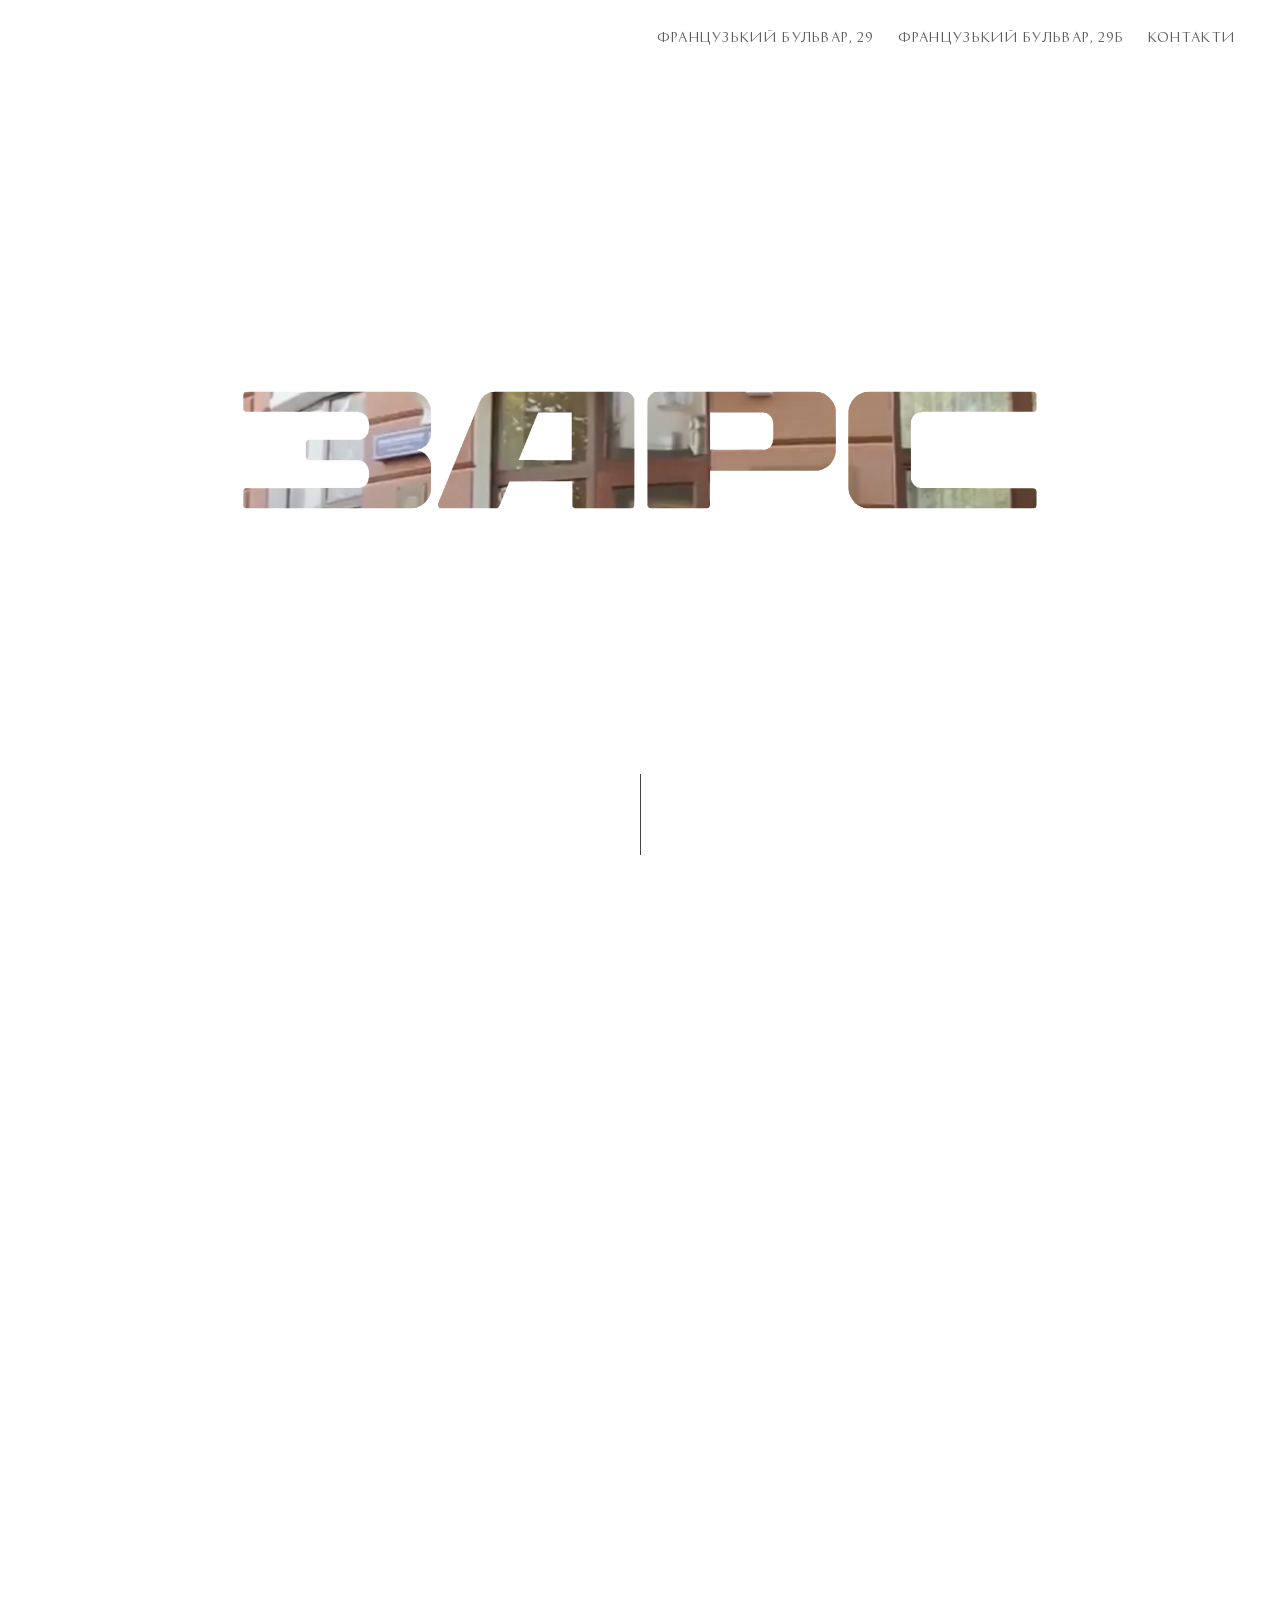
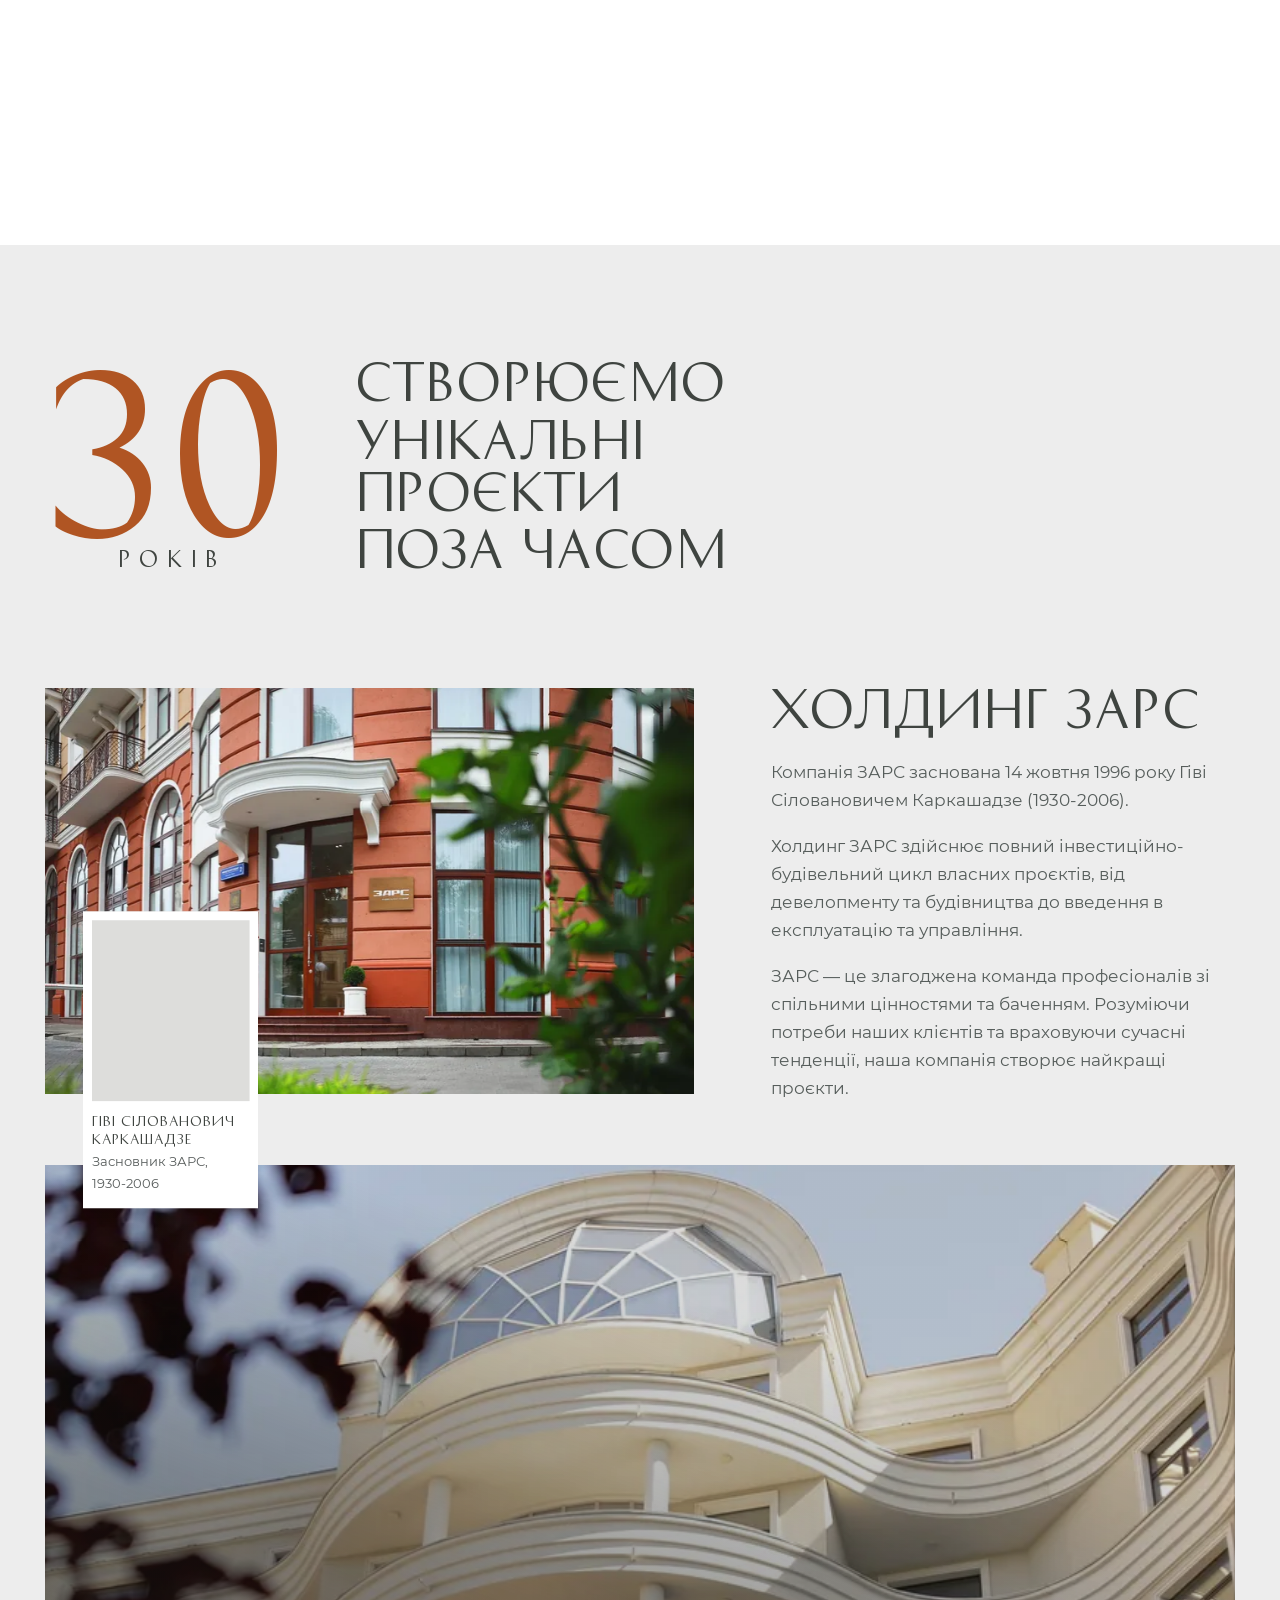
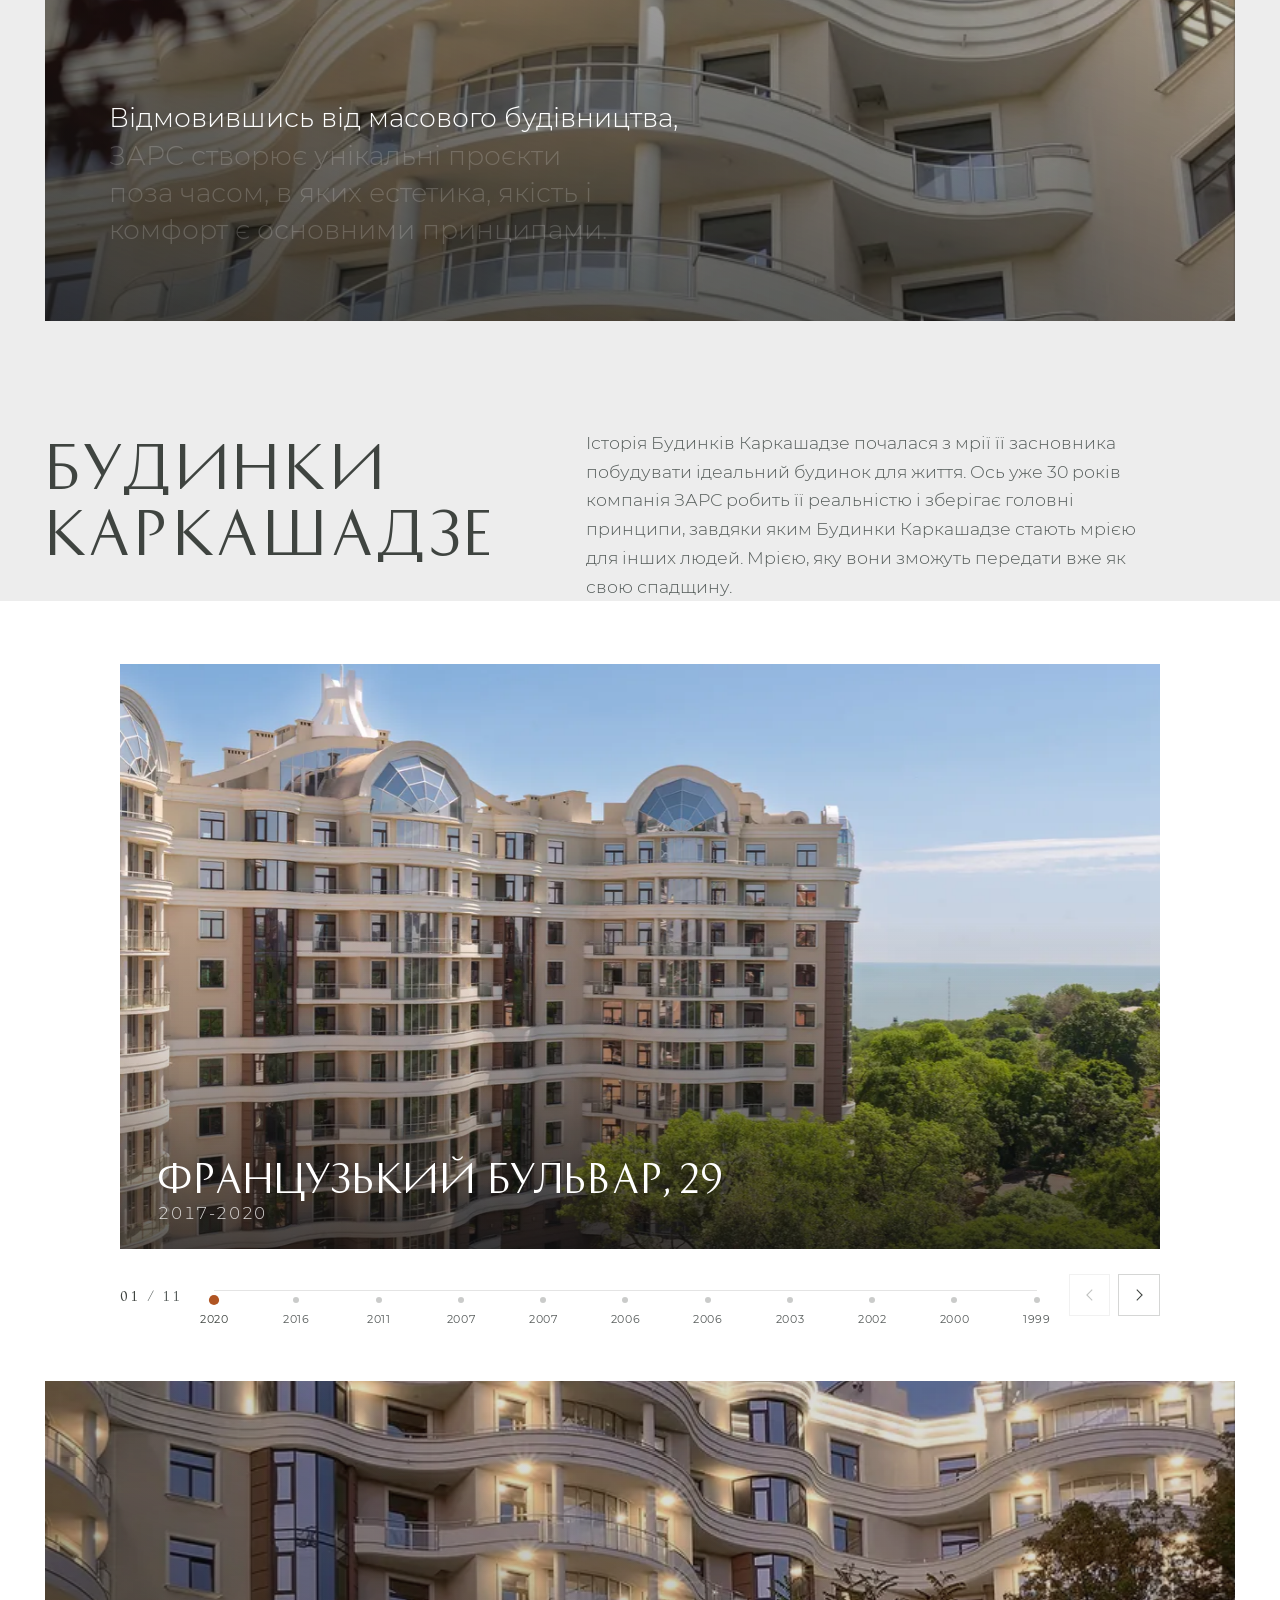
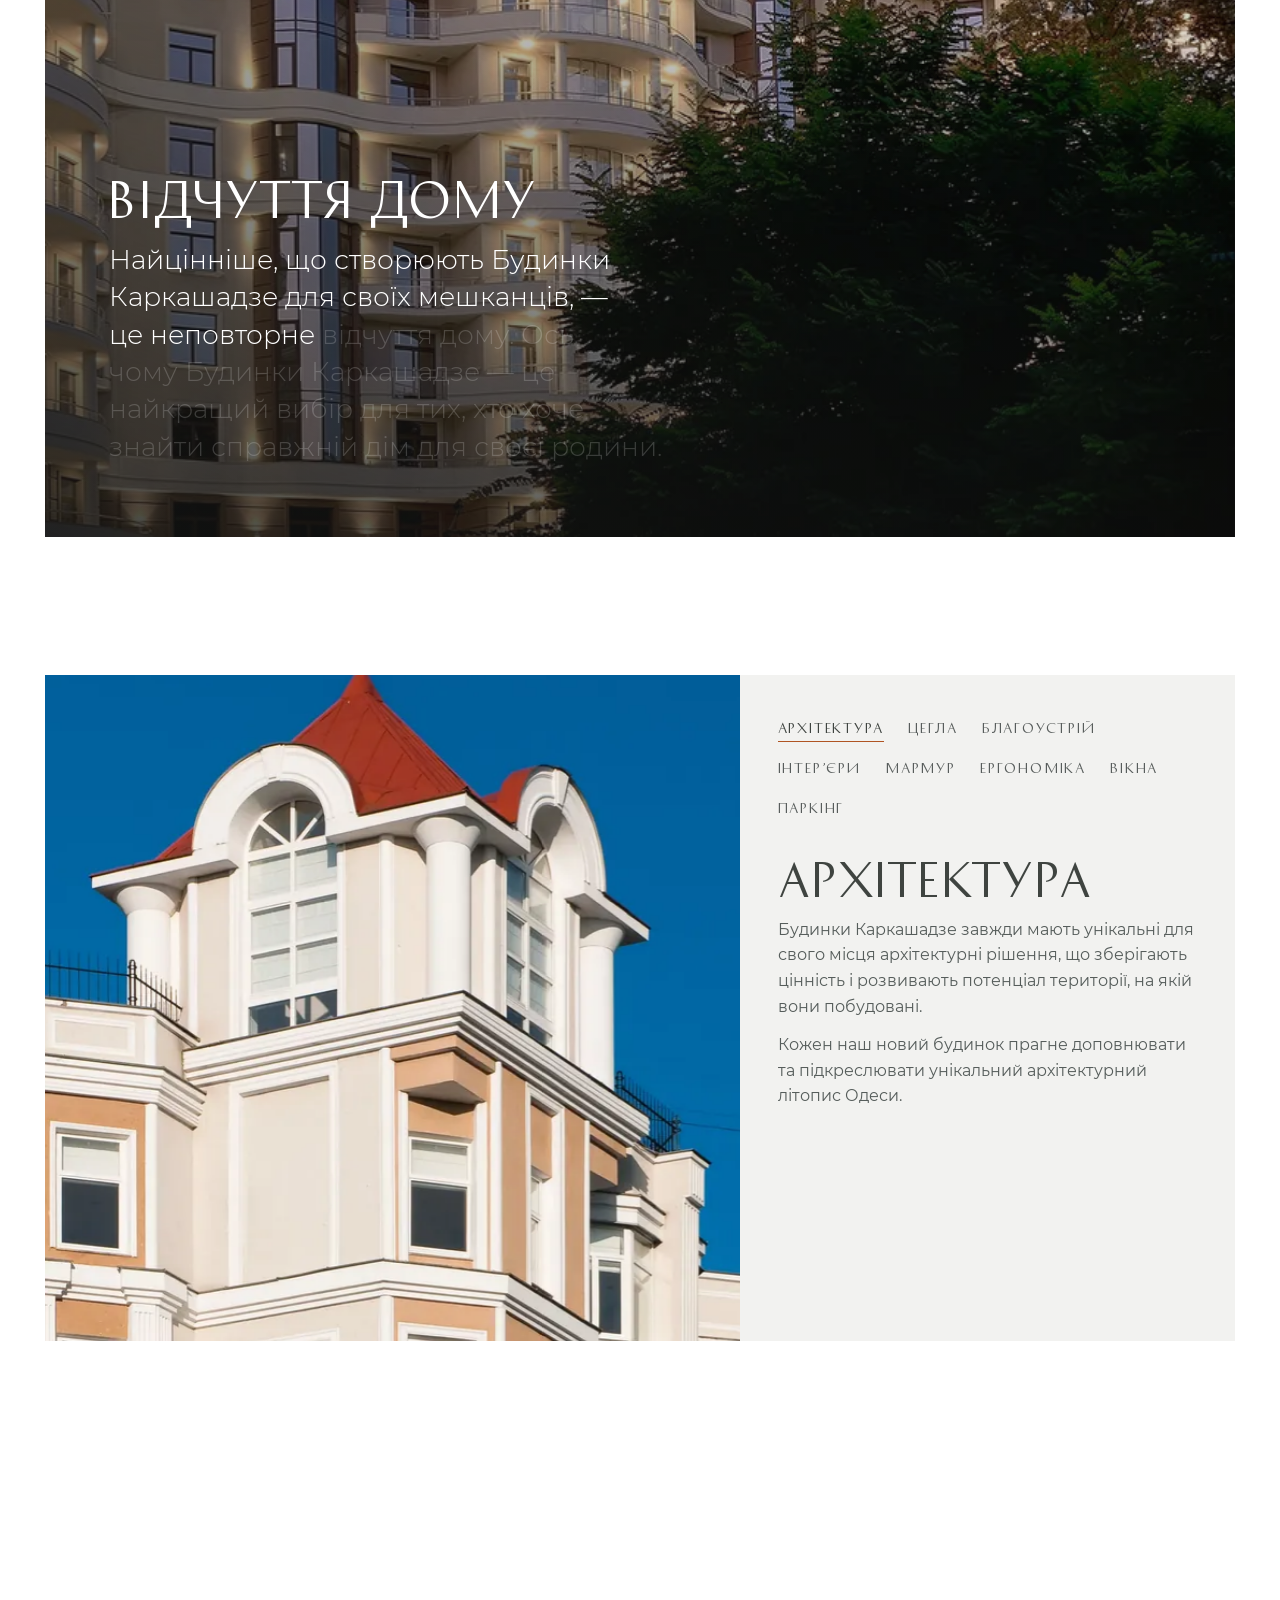
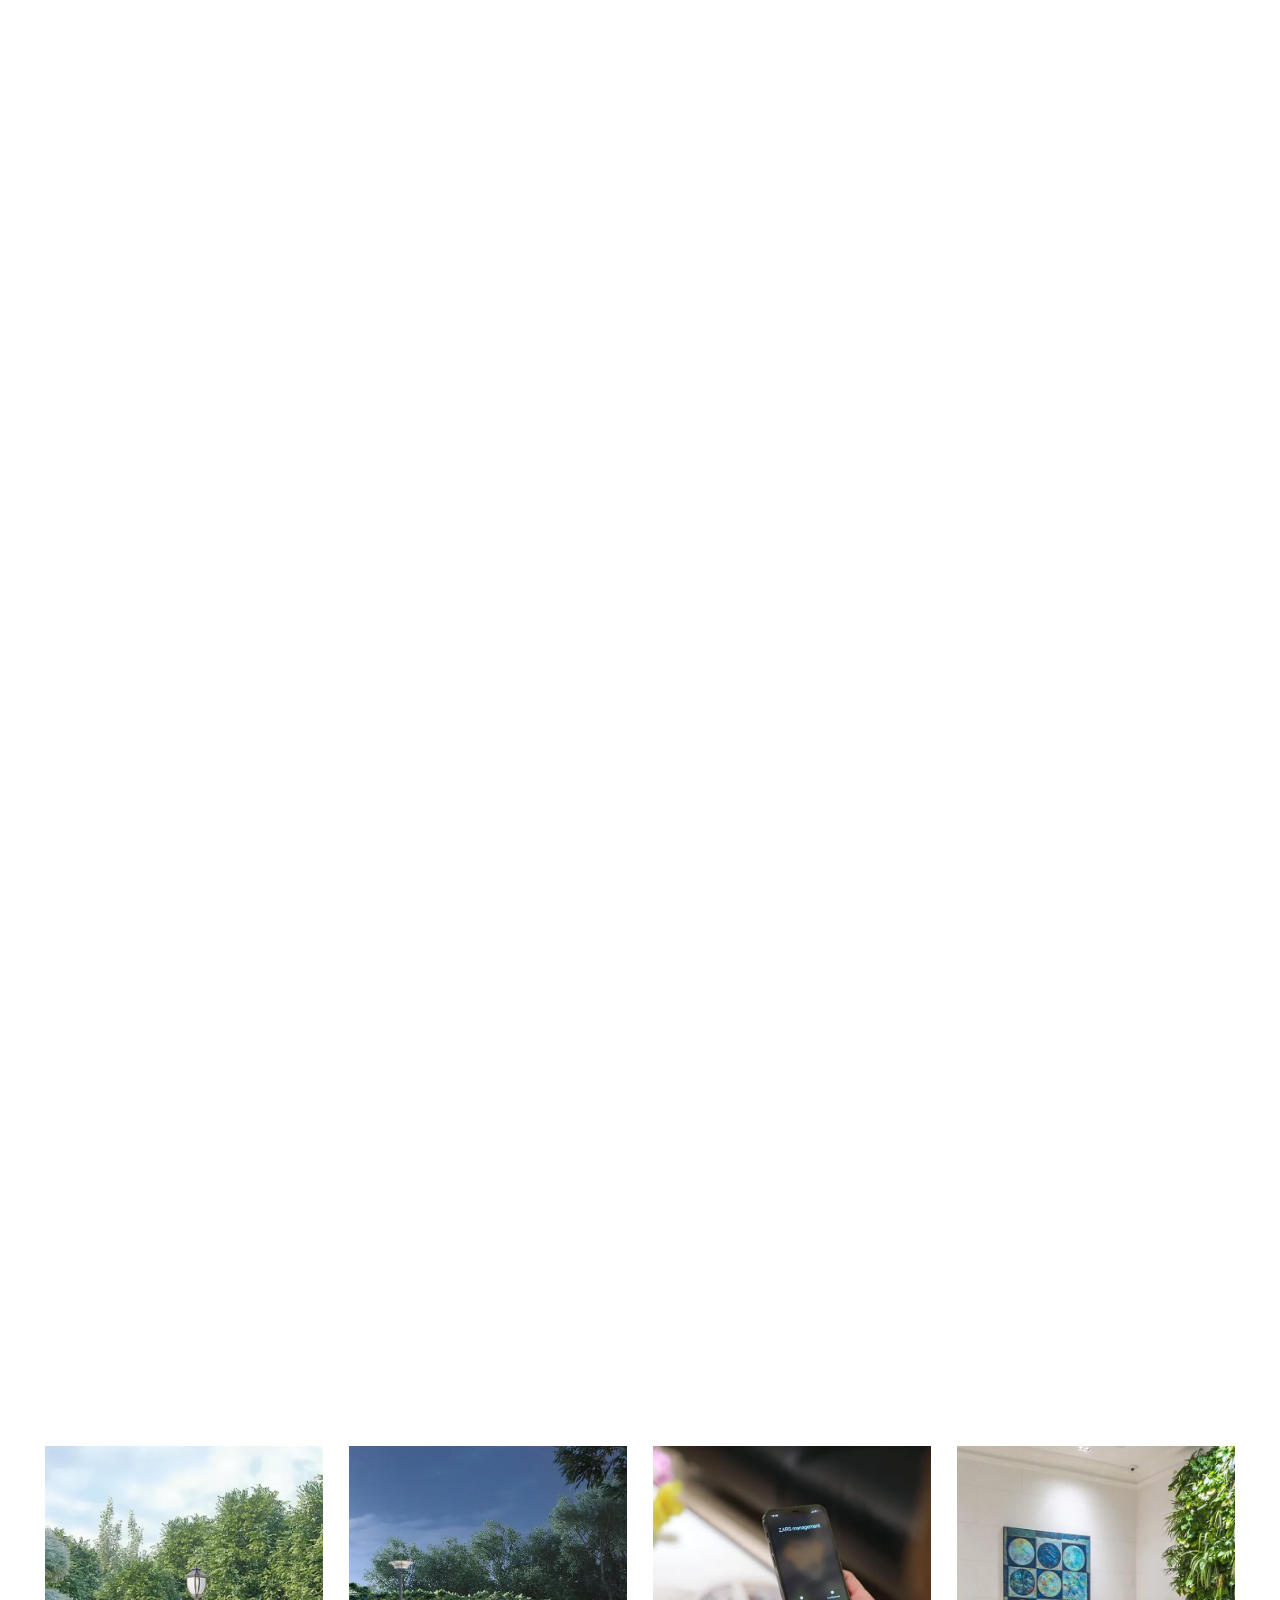
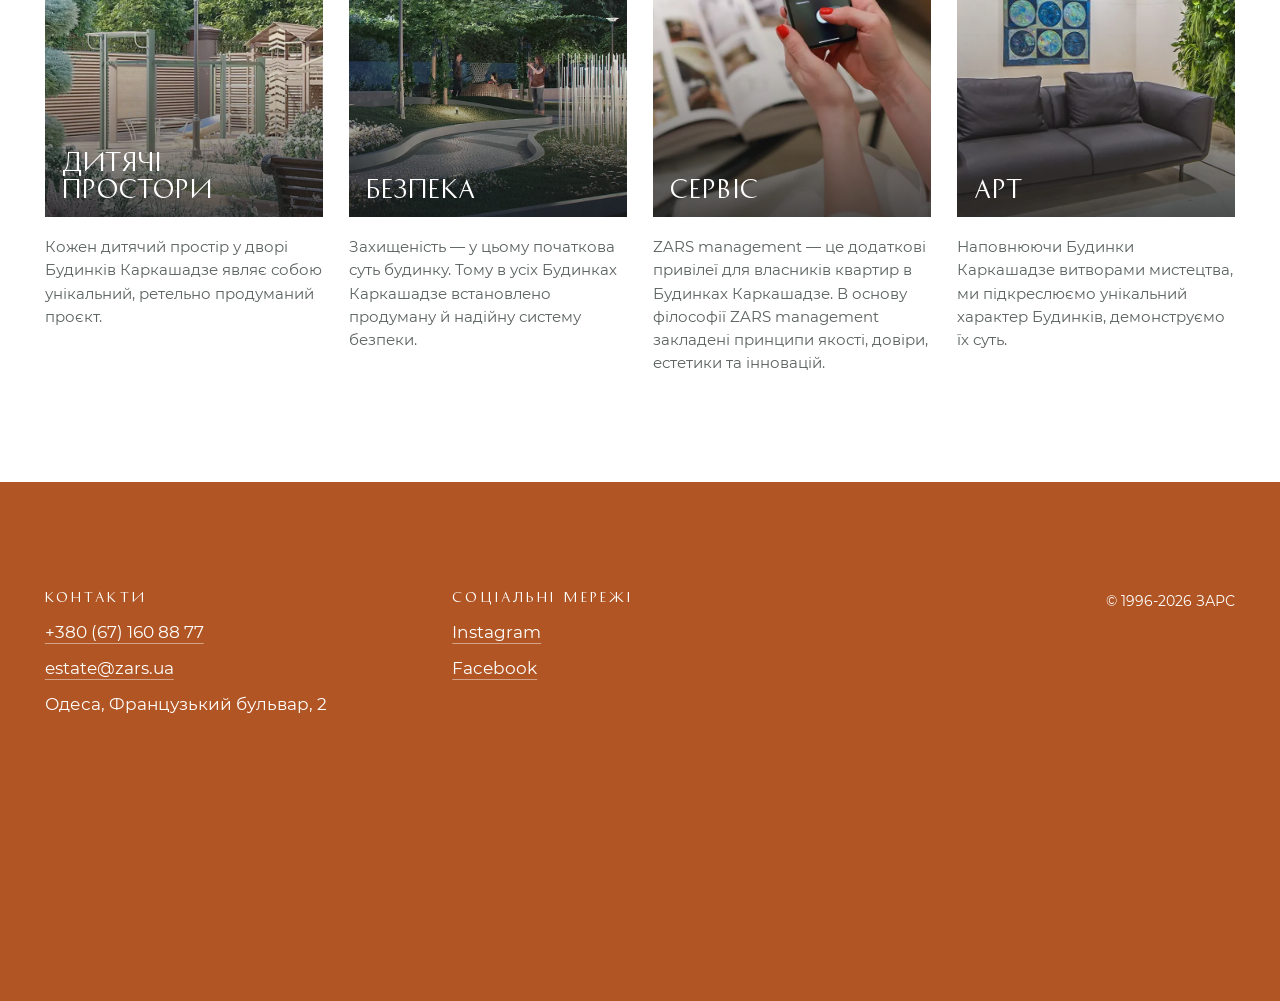
==== mock/index.html @ 0f7f3a02 "Додано ролик-замальовку будинку біля «30 років» (лише ПК) - Клієнтське відео (Video Project 1.mp4) о" ====
<!doctype html>
<html lang="uk" data-site="zars">
<head>
<meta charset="utf-8">
<meta name="viewport" content="width=device-width, initial-scale=1">
<title>ЗАРС | макет сторінки девелопера</title>
<script>document.documentElement.classList.add('js')</script>
<link rel="icon" href="../assets/logo/favicon-zars.svg" type="image/svg+xml">
<link rel="stylesheet" href="mock.css">
<link rel="stylesheet" href="dev.css">
</head>
<body class="h-zars">
<!-- Сторінка девелопера. Генерується tools/build_dev_page.py; стилі mock/dev.css, рух mock/dev.js. -->
<header class="bar">
  <a class="bar__logo" href="index.html" aria-label="ЗАРС, на головну"><svg viewBox="32.0 32.0 5120.0 756.0" aria-hidden="true"><use href="#zars"/></svg></a>
  <nav class="bar__nav" aria-label="Основна навігація"><a href="fb29.html">Французький бульвар, 29</a><a href="fb29b.html">Французький бульвар, 29Б</a><a href="#contacts">Контакти</a></nav>
  <button class="bar__menu" type="button">Меню</button>
</header>

<section class="d-intro" data-intro aria-label="ЗАРС">
  <div class="d-intro__media">
    <video muted playsinline loop autoplay preload="auto" poster="../assets/video/zars-intro-poster.webp">
      <source src="../assets/video/zars-intro-854.mp4" type="video/mp4" media="(max-width: 800px)">
      <source src="../assets/video/zars-intro-1600.mp4" type="video/mp4">
    </video>
  </div>
  <svg class="d-intro__veil" aria-hidden="true" preserveAspectRatio="none">
    <defs><mask id="d-intro-mask" maskUnits="userSpaceOnUse" x="-50%" y="-50%" width="200%" height="200%">
      <rect x="-50%" y="-50%" width="200%" height="200%" fill="#fff"/>
      <g class="d-intro__letters"><use href="#zars" style="color:#000"/></g>
    </mask></defs>
    <rect class="veil" x="-50%" y="-50%" width="200%" height="200%" mask="url(#d-intro-mask)"/>
  </svg>
  <div class="d-intro__cue" aria-hidden="true"></div>
  <div class="d-intro__body">
    <div class="lockup">
      <h1 class="lockup__mark" aria-label="ЗАРС"><svg viewBox="32.0 32.0 5120.0 756.0" aria-hidden="true"><use href="#zars"/></svg></h1>
      <svg class="lockup__motto" viewBox="0 0 1000 40" role="img" aria-label="Якість. Естетика. Традиції."><text x="0" y="33" textLength="1000" lengthAdjust="spacing" fill="currentColor">ЯКІСТЬ. ЕСТЕТИКА. ТРАДИЦІЇ.</text></svg>
    </div>
  </div>
</section>

<section class="d-claim gut" aria-label="30 років">
  <div class="d-claim__inner">
    <p class="d-claim__years"><span class="d-claim__num">30</span><span class="d-claim__unit">років</span></p>
    <p class="d-claim__text"><span>створюємо</span><span>унікальні проєкти</span><span>поза часом</span></p>
  </div>
  <video class="d-claim__video" muted playsinline autoplay preload="auto" aria-hidden="true">
    <source src="../assets/video/claim-building.mp4" type="video/mp4">
  </video>
</section>

<section class="d-holding gut" aria-labelledby="holding-title">
  <div class="d-holding__media">
    <figure class="d-holding__photo"><picture><source media="(max-width: 700px)" srcset="../assets/zars/office-m-720.webp 720w, ../assets/zars/office-m-1080.webp 1080w" sizes="100vw"><img src="../assets/zars/office-1600.webp" srcset="../assets/zars/office-960.webp 960w, ../assets/zars/office-1600.webp 1600w, ../assets/zars/office-2400.webp 2400w" sizes="(max-width: 900px) 100vw, 58vw" alt="Фасад офісу холдингу ЗАРС на Французькому бульварі" loading="lazy" decoding="async"></picture></figure>
    <figure class="d-founder">
      <div class="d-founder__frame"><img src="../assets/zars/founder-1206.webp" srcset="../assets/zars/founder-600.webp 600w, ../assets/zars/founder-1206.webp 1206w" sizes="(max-width: 900px) 46vw, 16vw" alt="Гіві Сілованович Каркашадзе, засновник ЗАРС" loading="lazy" decoding="async"></div>
      <figcaption><b>Гіві Сілованович Каркашадзе</b><span>Засновник ЗАРС,</span><span class="d-founder__years">1930-2006</span></figcaption>
    </figure>
  </div>
  <div class="d-holding__text" data-rise>
    <h2 class="d-holding__title" id="holding-title">Холдинг ЗАРС</h2>
    <p>Компанія ЗАРС заснована 14 жовтня 1996 року Гіві Сіловановичем Каркашадзе (1930-2006).</p>
    <p>Холдинг ЗАРС здійснює повний інвестиційно-будівельний цикл власних проєктів, від девелопменту та будівництва до введення в експлуатацію та управління.</p>
    <p>ЗАРС — це злагоджена команда професіоналів зі спільними цінностями та баченням. Розуміючи потреби наших клієнтів та враховуючи сучасні тенденції, наша компанія створює найкращі проєкти.</p>
  </div>
</section>

<section class="d-photo d-photo--manifest gut" aria-label="Принципи ЗАРС">
  <div class="d-photo__frame">
    <picture><source media="(max-width: 700px)" srcset="../assets/zars/manifest-p-720.webp 720w, ../assets/zars/manifest-p-1080.webp 1080w" sizes="100vw"><img src="../assets/zars/manifest-1280.webp" srcset="../assets/zars/manifest-1280.webp 1280w, ../assets/zars/manifest-1920.webp 1920w, ../assets/zars/manifest-2560.webp 2560w" sizes="100vw" alt="Хвилясті балкони Будинку Каркашадзе на тлі неба" loading="lazy" decoding="async"></picture>
    <div class="d-photo__body"><p class="d-photo__text" data-words>Відмовившись від масового будівництва, ЗАРС створює унікальні проєкти поза часом, в яких естетика, якість і комфорт є основними принципами.</p></div>
  </div>
</section>

<section class="d-kk gut" aria-labelledby="kk-title">
  <h2 class="d-kk__title" id="kk-title" data-lines><span class="line"><span>Будинки</span></span><span class="line"><span>Каркашадзе</span></span></h2>
  <p class="d-kk__story" data-rise>Історія Будинків Каркашадзе почалася з мрії її засновника побудувати ідеальний будинок для життя. Ось уже 30 років компанія ЗАРС робить її реальністю і зберігає головні принципи, завдяки яким Будинки Каркашадзе стають мрією для інших людей. Мрією, яку вони зможуть передати вже як свою спадщину.</p>
</section>

<section class="d-gal gut" data-gal aria-roledescription="карусель" aria-label="Будинки Каркашадзе, від новіших до перших">
  <div class="d-gal__viewport" tabindex="0" aria-label="Будинки Каркашадзе, гортайте вбік">
    <ul class="d-gal__track">
    <li class="d-gal__slide">
      <figure class="d-gal__figure">
        <picture><source media="(max-width: 700px)" srcset="../assets/dk/f29-p-720.webp 720w, ../assets/dk/f29-p-1080.webp 1080w" sizes="86vw"><img src="../assets/dk/f29-1920.webp" srcset="../assets/dk/f29-1280.webp 1280w, ../assets/dk/f29-1920.webp 1920w, ../assets/dk/f29-2560.webp 2560w" sizes="(max-width: 900px) 86vw, 74vw" alt="Французький бульвар, 29" loading="eager" decoding="async" draggable="false"></picture>
        <figcaption class="d-gal__cap"><h3 class="d-gal__name">Французький бульвар, 29</h3><p class="d-gal__years">2017-2020</p></figcaption>
      </figure>
    </li>
    <li class="d-gal__slide">
      <figure class="d-gal__figure">
        <picture><source media="(max-width: 700px)" srcset="../assets/dk/f2-p-720.webp 720w, ../assets/dk/f2-p-1080.webp 1080w" sizes="86vw"><img src="../assets/dk/f2-1920.webp" srcset="../assets/dk/f2-1280.webp 1280w, ../assets/dk/f2-1920.webp 1920w, ../assets/dk/f2-2560.webp 2560w" sizes="(max-width: 900px) 86vw, 74vw" alt="Французький бульвар, 2" loading="eager" decoding="async" draggable="false"></picture>
        <figcaption class="d-gal__cap"><h3 class="d-gal__name">Французький бульвар, 2</h3><p class="d-gal__years">2012-2016</p></figcaption>
      </figure>
    </li>
    <li class="d-gal__slide">
      <figure class="d-gal__figure">
        <picture><source media="(max-width: 700px)" srcset="../assets/dk/k9-p-720.webp 720w, ../assets/dk/k9-p-1080.webp 1080w" sizes="86vw"><img src="../assets/dk/k9-1920.webp" srcset="../assets/dk/k9-1280.webp 1280w, ../assets/dk/k9-1920.webp 1920w, ../assets/dk/k9-2560.webp 2560w" sizes="(max-width: 900px) 86vw, 74vw" alt="Провулок Каркашадзе, 9" loading="lazy" decoding="async" draggable="false"></picture>
        <figcaption class="d-gal__cap"><h3 class="d-gal__name">Провулок Каркашадзе, 9</h3><p class="d-gal__years">2008-2011</p></figcaption>
      </figure>
    </li>
    <li class="d-gal__slide">
      <figure class="d-gal__figure">
        <picture><source media="(max-width: 700px)" srcset="../assets/dk/k7-p-720.webp 720w, ../assets/dk/k7-p-1080.webp 1080w" sizes="86vw"><img src="../assets/dk/k7-1920.webp" srcset="../assets/dk/k7-1280.webp 1280w, ../assets/dk/k7-1920.webp 1920w, ../assets/dk/k7-2560.webp 2560w" sizes="(max-width: 900px) 86vw, 74vw" alt="Провулок Каркашадзе, 7" loading="lazy" decoding="async" draggable="false"></picture>
        <figcaption class="d-gal__cap"><h3 class="d-gal__name">Провулок Каркашадзе, 7</h3><p class="d-gal__years">2003-2007</p></figcaption>
      </figure>
    </li>
    <li class="d-gal__slide">
      <figure class="d-gal__figure">
        <picture><source media="(max-width: 700px)" srcset="../assets/dk/d4a-p-720.webp 720w, ../assets/dk/d4a-p-1080.webp 1080w" sizes="86vw"><img src="../assets/dk/d4a-1920.webp" srcset="../assets/dk/d4a-1280.webp 1280w, ../assets/dk/d4a-1920.webp 1920w, ../assets/dk/d4a-2560.webp 2560w" sizes="(max-width: 900px) 86vw, 74vw" alt="Вулиця Довженка, 4А" loading="lazy" decoding="async" draggable="false"></picture>
        <figcaption class="d-gal__cap"><h3 class="d-gal__name">Вулиця Довженка, 4А</h3><p class="d-gal__years">2003-2007</p></figcaption>
      </figure>
    </li>
    <li class="d-gal__slide">
      <figure class="d-gal__figure">
        <picture><source media="(max-width: 700px)" srcset="../assets/dk/d4-p-720.webp 720w, ../assets/dk/d4-p-1080.webp 1080w" sizes="86vw"><img src="../assets/dk/d4-1920.webp" srcset="../assets/dk/d4-1280.webp 1280w, ../assets/dk/d4-1920.webp 1920w, ../assets/dk/d4-2560.webp 2560w" sizes="(max-width: 900px) 86vw, 74vw" alt="Вулиця Довженка, 4" loading="lazy" decoding="async" draggable="false"></picture>
        <figcaption class="d-gal__cap"><h3 class="d-gal__name">Вулиця Довженка, 4</h3><p class="d-gal__years">2003-2006</p></figcaption>
      </figure>
    </li>
    <li class="d-gal__slide">
      <figure class="d-gal__figure">
        <picture><source media="(max-width: 700px)" srcset="../assets/dk/k3-p-720.webp 720w, ../assets/dk/k3-p-1080.webp 1080w" sizes="86vw"><img src="../assets/dk/k3-1920.webp" srcset="../assets/dk/k3-1280.webp 1280w, ../assets/dk/k3-1920.webp 1920w, ../assets/dk/k3-2560.webp 2560w" sizes="(max-width: 900px) 86vw, 74vw" alt="Провулок Каркашадзе, 3/1" loading="lazy" decoding="async" draggable="false"></picture>
        <figcaption class="d-gal__cap"><h3 class="d-gal__name">Провулок Каркашадзе, 3/1</h3><p class="d-gal__years">2003-2006</p></figcaption>
      </figure>
    </li>
    <li class="d-gal__slide">
      <figure class="d-gal__figure">
        <picture><source media="(max-width: 700px)" srcset="../assets/dk/f35-p-720.webp 720w, ../assets/dk/f35-p-1080.webp 1080w" sizes="86vw"><img src="../assets/dk/f35-1920.webp" srcset="../assets/dk/f35-1280.webp 1280w, ../assets/dk/f35-1920.webp 1920w, ../assets/dk/f35-2560.webp 2560w" sizes="(max-width: 900px) 86vw, 74vw" alt="Французький бульвар, 35" loading="lazy" decoding="async" draggable="false"></picture>
        <figcaption class="d-gal__cap"><h3 class="d-gal__name">Французький бульвар, 35</h3><p class="d-gal__years">2001-2003</p></figcaption>
      </figure>
    </li>
    <li class="d-gal__slide">
      <figure class="d-gal__figure">
        <picture><source media="(max-width: 700px)" srcset="../assets/dk/d2-p-720.webp 720w, ../assets/dk/d2-p-1080.webp 1080w" sizes="86vw"><img src="../assets/dk/d2-1920.webp" srcset="../assets/dk/d2-1280.webp 1280w, ../assets/dk/d2-1920.webp 1920w, ../assets/dk/d2-2560.webp 2560w" sizes="(max-width: 900px) 86vw, 74vw" alt="Вулиця Довженка, 2" loading="lazy" decoding="async" draggable="false"></picture>
        <figcaption class="d-gal__cap"><h3 class="d-gal__name">Вулиця Довженка, 2</h3><p class="d-gal__years">1999-2002</p></figcaption>
      </figure>
    </li>
    <li class="d-gal__slide">
      <figure class="d-gal__figure">
        <picture><source media="(max-width: 700px)" srcset="../assets/dk/d6a-p-720.webp 720w, ../assets/dk/d6a-p-1080.webp 1080w" sizes="86vw"><img src="../assets/dk/d6a-1920.webp" srcset="../assets/dk/d6a-1280.webp 1280w, ../assets/dk/d6a-1920.webp 1920w, ../assets/dk/d6a-2560.webp 2560w" sizes="(max-width: 900px) 86vw, 74vw" alt="Вулиця Довженка, 6А" loading="lazy" decoding="async" draggable="false"></picture>
        <figcaption class="d-gal__cap"><h3 class="d-gal__name">Вулиця Довженка, 6А</h3><p class="d-gal__years">1997-2000</p></figcaption>
      </figure>
    </li>
    <li class="d-gal__slide">
      <figure class="d-gal__figure">
        <picture><source media="(max-width: 700px)" srcset="../assets/dk/d6-p-720.webp 720w, ../assets/dk/d6-p-1080.webp 1080w" sizes="86vw"><img src="../assets/dk/d6-1920.webp" srcset="../assets/dk/d6-1280.webp 1280w, ../assets/dk/d6-1920.webp 1920w, ../assets/dk/d6-2560.webp 2560w" sizes="(max-width: 900px) 86vw, 74vw" alt="Вулиця Довженка, 6" loading="lazy" decoding="async" draggable="false"></picture>
        <figcaption class="d-gal__cap"><h3 class="d-gal__name">Вулиця Довженка, 6</h3><p class="d-gal__years">1996-1999</p></figcaption>
      </figure>
    </li>
    </ul>
  </div>
  <div class="d-gal__bar">
    <span class="d-gal__count"><b class="d-gal__cur">01</b> / 11</span>
    <ol class="d-gal__ticks"><li><button class="d-gal__tick" type="button" aria-current="true" aria-label="Французький бульвар, 29, 2017-2020"><span>2020</span></button></li><li><button class="d-gal__tick" type="button" aria-current="false" aria-label="Французький бульвар, 2, 2012-2016"><span>2016</span></button></li><li><button class="d-gal__tick" type="button" aria-current="false" aria-label="Провулок Каркашадзе, 9, 2008-2011"><span>2011</span></button></li><li><button class="d-gal__tick" type="button" aria-current="false" aria-label="Провулок Каркашадзе, 7, 2003-2007"><span>2007</span></button></li><li><button class="d-gal__tick" type="button" aria-current="false" aria-label="Вулиця Довженка, 4А, 2003-2007"><span>2007</span></button></li><li><button class="d-gal__tick" type="button" aria-current="false" aria-label="Вулиця Довженка, 4, 2003-2006"><span>2006</span></button></li><li><button class="d-gal__tick" type="button" aria-current="false" aria-label="Провулок Каркашадзе, 3/1, 2003-2006"><span>2006</span></button></li><li><button class="d-gal__tick" type="button" aria-current="false" aria-label="Французький бульвар, 35, 2001-2003"><span>2003</span></button></li><li><button class="d-gal__tick" type="button" aria-current="false" aria-label="Вулиця Довженка, 2, 1999-2002"><span>2002</span></button></li><li><button class="d-gal__tick" type="button" aria-current="false" aria-label="Вулиця Довженка, 6А, 1997-2000"><span>2000</span></button></li><li><button class="d-gal__tick" type="button" aria-current="false" aria-label="Вулиця Довженка, 6, 1996-1999"><span>1999</span></button></li></ol>
    <div class="d-gal__arrows">
      <button type="button" data-prev aria-label="Попередній будинок"><svg viewBox="0 0 18 18" aria-hidden="true"><path d="M11.5 3 5.5 9l6 6" fill="none" stroke="currentColor" stroke-width="1.2"/></svg></button>
      <button type="button" data-next aria-label="Наступний будинок"><svg viewBox="0 0 18 18" aria-hidden="true"><path d="M6.5 3l6 6-6 6" fill="none" stroke="currentColor" stroke-width="1.2"/></svg></button>
    </div>
  </div>
</section>

<section class="d-photo gut" aria-labelledby="feel-title">
  <div class="d-photo__frame">
    <picture><source media="(max-width: 700px)" srcset="../assets/zars/feel-p-720.webp 720w, ../assets/zars/feel-p-1080.webp 1080w" sizes="100vw"><img src="../assets/zars/feel-1280.webp" srcset="../assets/zars/feel-1280.webp 1280w, ../assets/zars/feel-1920.webp 1920w, ../assets/zars/feel-2000.webp 2000w" sizes="100vw" alt="Будинок на Французькому бульварі, 29 у вечірньому підсвічуванні" loading="lazy" decoding="async"></picture>
    <div class="d-photo__body"><h2 class="d-photo__title" id="feel-title">Відчуття дому</h2><p class="d-photo__text" data-words>Найцінніше, що створюють Будинки Каркашадзе для своїх мешканців, — це неповторне відчуття дому. Ось чому Будинки Каркашадзе — це найкращий вибір для тих, хто хоче знайти справжній дім для своєї родини.</p></div>
  </div>
</section>

<section class="d-adv" data-adv aria-label="Переваги Будинків Каркашадзе">
  <div class="d-adv__sticky gut">
    <div class="d-adv__card">
      <div class="d-adv__media" aria-hidden="true"><figure><img src="../assets/zars/arch-1600.webp" srcset="../assets/zars/arch-960.webp 960w, ../assets/zars/arch-1600.webp 1600w" sizes="(max-width: 900px) 100vw, 58vw" alt="Архітектурний фрагмент Будинку Каркашадзе" loading="lazy" decoding="async"></figure><figure><img src="../assets/zars/brick-1338.webp" srcset="../assets/zars/brick-960.webp 960w, ../assets/zars/brick-1338.webp 1338w" sizes="(max-width: 900px) 100vw, 58vw" alt="Червона керамічна цегла" loading="lazy" decoding="async"></figure><figure><img src="../assets/zars/landscape-1600.webp" srcset="../assets/zars/landscape-960.webp 960w, ../assets/zars/landscape-1600.webp 1600w, ../assets/zars/landscape-2000.webp 2000w" sizes="(max-width: 900px) 100vw, 58vw" alt="Прибудинкова територія з ландшафтним дизайном" loading="lazy" decoding="async"></figure><figure><img src="../assets/zars/interiors-1466.webp" srcset="../assets/zars/interiors-960.webp 960w, ../assets/zars/interiors-1466.webp 1466w" sizes="(max-width: 900px) 100vw, 58vw" alt="Хол Будинку Каркашадзе із зеленою стіною" loading="lazy" decoding="async"></figure><figure><img src="../assets/zars/marble-1600.webp" srcset="../assets/zars/marble-960.webp 960w, ../assets/zars/marble-1600.webp 1600w" sizes="(max-width: 900px) 100vw, 58vw" alt="Мармурові сходи в холі" loading="lazy" decoding="async"></figure><figure><img src="../assets/zars/ergonomics-1476.webp" srcset="../assets/zars/ergonomics-960.webp 960w, ../assets/zars/ergonomics-1476.webp 1476w" sizes="(max-width: 900px) 100vw, 58vw" alt="Тераса квартири з видом на море" loading="lazy" decoding="async"></figure><figure><img src="../assets/zars/windows-1476.webp" srcset="../assets/zars/windows-960.webp 960w, ../assets/zars/windows-1476.webp 1476w" sizes="(max-width: 900px) 100vw, 58vw" alt="Панорамне вікно з видом на море" loading="lazy" decoding="async"></figure><figure><img src="../assets/zars/parking-1496.webp" srcset="../assets/zars/parking-960.webp 960w, ../assets/zars/parking-1496.webp 1496w" sizes="(max-width: 900px) 100vw, 58vw" alt="Підземний паркінг Будинку Каркашадзе" loading="lazy" decoding="async"></figure></div>
      <ul class="d-adv__nav"><li><button type="button" aria-current="true">Архітектура</button></li><li><button type="button" aria-current="false">Цегла</button></li><li><button type="button" aria-current="false">Благоустрій</button></li><li><button type="button" aria-current="false">Інтер’єри</button></li><li><button type="button" aria-current="false">Мармур</button></li><li><button type="button" aria-current="false">Ергономіка</button></li><li><button type="button" aria-current="false">Вікна</button></li><li><button type="button" aria-current="false">Паркінг</button></li></ul>
      <div class="d-adv__body">
        <div class="d-adv__texts"><article class="d-adv__text"><h3 class="d-adv__title">Архітектура</h3><p>Будинки Каркашадзе завжди мають унікальні для свого місця архітектурні рішення, що зберігають цінність і розвивають потенціал території, на якій вони побудовані.</p><p>Кожен наш новий будинок прагне доповнювати та підкреслювати унікальний архітектурний літопис Одеси.</p></article><article class="d-adv__text"><h3 class="d-adv__title">Цегла</h3><p>Скільки б з часом не з’являлося матеріалів для будівництва, цегла залишатиметься найкращим з них. Міцна. Зносостійка. Вологостійка. Морозостійка. Практично вічна. Ми подбали, щоб наш головний будівельний матеріал був якнайкращим.</p><p>Цегла підходить для висотного будівництва за характеристиками міцності, а за шумо- і теплоізоляційними властивостями — для будівництва житла найвищого класу.</p></article><article class="d-adv__text"><h3 class="d-adv__title">Благоустрій</h3><p>Як сам будинок, так і територія навколо нього — це гармонія вишуканості й функційності.</p><p>Індивідуальний, спеціально розроблений ландшафтний дизайн чудово доповнює загальну концепцію кожного Будинку Каркашадзе. А цілодобова охорона й відеоспостереження гарантує безпеку та дозволить відчути себе захищено й комфортно.</p></article><article class="d-adv__text"><h3 class="d-adv__title">Інтер’єри</h3><p>Ми хочемо, щоб відчуття дому виникало, коли відчиняються двері в хол Будинку Каркашадзе, та не залишало Вас до самої квартири.</p><p>Атмосфера м’якої розкоші — цього відчуття ми завжди прагнемо досягти, проєктуючи інтер’єри. Її атрибути — італійські меблі в м’якому світлі люстр і бра довершують цей ефект.</p></article><article class="d-adv__text"><h3 class="d-adv__title">Мармур</h3><p>Тисячі років мармурові підлоги шляхетно приглушують звуки кроків власників хороших будинків. Тому коли справа стосується вибору матеріалів для холів і коридорів у Будинках Каркашадзе, ми завжди віддаємо перевагу класиці — мармуру високої якості.</p></article><article class="d-adv__text"><h3 class="d-adv__title">Ергономіка</h3><p>Передбачаючи Ваші побажання до формування комфортного житлового простору, наші експерти з ергономіки створюють продумані планування.</p><p>При цьому ми завжди залишаємо можливість індивідуально підійти до кожного проєкту для того, щоб втілити в реальність ваші уявлення про ідеальний будинок.</p></article><article class="d-adv__text"><h3 class="d-adv__title">Вікна</h3><p>Делікатність натурального дерева й технологічність алюмінію. Для оснащення вікон Будинків Каркашадзе ми використовуємо принцип з’єднання найкращих традиційних матеріалів і сучасних технічних вирішень.</p></article><article class="d-adv__text"><h3 class="d-adv__title">Паркінг</h3><p>Обов’язковий елемент комфорту Будинків Каркашадзе. Підземний паркінг з окремою системою вентиляції і димовидалення, спроєктований з урахуванням експлуатації автомобілів S Class.</p></article></div>
      </div>
    </div>
  </div>
</section>

<section class="d-points gut" data-points aria-label="Додаткові переваги Будинків Каркашадзе">
  <ul class="d-point__list" data-rise><li class="d-point"><figure class="d-point__frame"><img src="../assets/zars/kids-792.webp" srcset="../assets/zars/kids-792.webp 792w" sizes="(max-width: 900px) 100vw, 24vw" alt="Дитячий майданчик у дворі" loading="lazy" decoding="async"><figcaption>Дитячі простори</figcaption></figure><p>Кожен дитячий простір у дворі Будинків Каркашадзе являє собою унікальний, ретельно продуманий проєкт.</p></li><li class="d-point"><figure class="d-point__frame"><img src="../assets/zars/security-770.webp" srcset="../assets/zars/security-770.webp 770w" sizes="(max-width: 900px) 100vw, 24vw" alt="Двір під відеоспостереженням" loading="lazy" decoding="async"><figcaption>Безпека</figcaption></figure><p>Захищеність — у цьому початкова суть будинку. Тому в усіх Будинках Каркашадзе встановлено продуману й надійну систему безпеки.</p></li><li class="d-point"><figure class="d-point__frame"><img src="../assets/zars/service-792.webp" srcset="../assets/zars/service-792.webp 792w" sizes="(max-width: 900px) 100vw, 24vw" alt="Сервіс ZARS management" loading="lazy" decoding="async"><figcaption>Сервіс</figcaption></figure><p>ZARS management — це додаткові привілеї для власників квартир в Будинках Каркашадзе. В основу філософії ZARS management закладені принципи якості, довіри, естетики та інновацій.</p></li><li class="d-point"><figure class="d-point__frame"><img src="../assets/zars/art-616.webp" srcset="../assets/zars/art-616.webp 616w" sizes="(max-width: 900px) 100vw, 24vw" alt="Витвір мистецтва в холі" loading="lazy" decoding="async"><figcaption>Арт</figcaption></figure><p>Наповнюючи Будинки Каркашадзе витворами мистецтва, ми підкреслюємо унікальний характер Будинків, демонструємо їх суть.</p></li></ul>
  <div class="d-points__slider" aria-hidden="true"><i></i></div>
</section>

<footer class="d-foot" id="contacts">
  <div class="d-foot__grid">
    <div><h2>Контакти</h2><ul><li><a href="tel:+380671608877">+380 (67) 160 88 77</a></li><li><a href="mailto:estate@zars.ua">estate@zars.ua</a></li><li>Одеса, Французький бульвар, 2</li></ul></div>
    <div><h2>Соціальні мережі</h2><ul><li><a href="https://www.instagram.com/zars.ua/" target="_blank" rel="noopener">Instagram</a></li><li><a href="https://www.facebook.com/www.zars.ua/" target="_blank" rel="noopener">Facebook</a></li></ul></div>
    <p class="d-foot__copy">© 1996-2026 ЗАРС</p>
  </div>
  <div class="d-foot__mark" aria-hidden="true"><svg viewBox="32.0 32.0 5120.0 756.0" aria-hidden="true"><use href="#zars"/></svg></div>
</footer>
<svg width="0" height="0" style="position:absolute" aria-hidden="true"><symbol id="zars" viewBox="32.0 32.0 5120.0 756.0"><path fill="currentColor" fill-rule="evenodd" d="M38.8 781.0L32.0 774.1L32.0 722.0L32.0 669.9L39.0 663.0L45.9 656.0L416.4 656.0C785.9 656.0 786.9 656.0 788.0 654.0C788.8 652.4 790.1 652.0 794.0 652.0C797.9 652.0 799.2 651.6 800.0 650.0C800.7 648.7 802.1 648.0 804.0 648.0C805.9 648.0 807.3 647.3 808.0 646.0C808.6 644.8 810.1 644.0 811.6 644.0C814.9 644.0 828.0 631.1 828.0 627.8C828.0 626.4 829.6 624.1 832.0 622.0C835.6 618.9 836.0 618.0 836.0 613.8C836.0 610.1 836.4 608.8 838.0 608.0C839.7 607.1 840.0 605.9 840.0 600.0C840.0 594.1 840.3 592.9 842.0 592.0C843.9 591.0 844.0 589.9 844.0 566.0C844.0 542.1 843.9 541.0 842.0 540.0C840.3 539.1 840.0 537.9 840.0 532.0C840.0 526.1 839.7 524.9 838.0 524.0C836.7 523.3 836.0 521.9 836.0 520.0C836.0 518.1 835.3 516.7 834.0 516.0C832.8 515.3 832.0 513.9 832.0 512.2C832.0 510.3 830.8 508.5 828.0 506.0C825.5 503.8 824.0 501.6 824.0 500.2C824.0 497.2 818.8 492.0 815.8 492.0C814.4 492.0 812.2 490.5 810.0 488.0C807.5 485.2 805.7 484.0 803.8 484.0C802.1 484.0 800.7 483.2 800.0 482.0C799.1 480.3 797.9 480.0 792.0 480.0C786.1 480.0 784.9 479.7 784.0 478.0C782.9 476.0 781.9 476.0 618.0 476.0C454.1 476.0 453.1 476.0 452.0 474.0C451.4 472.8 449.9 472.0 448.4 472.0C445.1 472.0 440.0 466.9 440.0 463.6C440.0 462.1 439.2 460.6 438.0 460.0C436.0 459.0 436.0 457.9 436.0 410.3L436.0 361.7L439.9 358.1C442.4 355.8 443.9 353.4 444.2 351.5C444.5 348.9 445.0 348.5 447.7 348.2C449.7 348.0 451.4 347.1 452.0 345.9C453.1 344.0 455.9 344.0 622.0 344.0C789.9 344.0 790.9 344.0 792.0 342.0C792.7 340.7 794.1 340.0 796.0 340.0C797.9 340.0 799.3 339.3 800.0 338.0C800.7 336.7 802.1 336.0 804.0 336.0C805.9 336.0 807.3 335.3 808.0 334.0C808.6 332.8 810.1 332.0 811.6 332.0C814.9 332.0 828.0 319.1 828.0 315.8C828.0 314.4 829.6 312.1 832.0 310.0C834.8 307.5 836.0 305.7 836.0 303.8C836.0 302.1 836.8 300.7 838.0 300.0C839.8 299.1 840.0 297.9 840.0 290.0C840.0 282.1 840.2 280.9 842.0 280.0C843.9 279.0 844.0 277.9 844.0 254.0C844.0 230.1 843.9 229.0 842.0 228.0C840.3 227.1 840.0 225.9 840.0 220.0C840.0 214.1 839.7 212.9 838.0 212.0C836.7 211.3 836.0 209.9 836.0 208.0C836.0 206.1 835.3 204.7 834.0 204.0C832.8 203.4 832.0 201.9 832.0 200.4C832.0 196.9 811.1 176.0 807.6 176.0C806.1 176.0 804.6 175.2 804.0 174.0C803.3 172.7 801.9 172.0 800.0 172.0C798.1 172.0 796.7 171.3 796.0 170.0C795.1 168.3 793.9 168.0 788.0 168.0C782.1 168.0 780.9 167.7 780.0 166.0C778.9 164.0 777.9 164.0 412.4 164.0L45.9 164.0L39.0 157.0L32.0 150.1L32.0 99.6C32.0 50.1 32.0 49.0 34.0 48.0C35.2 47.4 36.0 45.9 36.0 44.4C36.0 42.9 37.2 40.6 38.9 38.9C41.3 36.6 42.7 36.0 46.4 36.0C49.9 36.0 51.2 35.5 52.0 34.0C53.1 32.0 54.1 32.0 586.0 32.0C1117.9 32.0 1118.9 32.0 1120.0 34.0C1121.0 35.8 1122.1 36.0 1134.0 36.0C1145.9 36.0 1147.0 36.2 1148.0 38.0C1148.8 39.6 1150.1 40.0 1154.0 40.0C1157.9 40.0 1159.2 40.4 1160.0 42.0C1160.7 43.3 1162.1 44.0 1164.0 44.0C1165.9 44.0 1167.3 44.7 1168.0 46.0C1168.7 47.3 1170.1 48.0 1172.0 48.0C1173.9 48.0 1175.3 48.7 1176.0 50.0C1176.7 51.2 1178.1 52.0 1179.8 52.0C1181.7 52.0 1183.5 53.2 1186.0 56.0C1188.1 58.4 1190.4 60.0 1191.8 60.0C1194.8 60.0 1212.0 77.1 1212.0 80.1C1212.0 81.4 1214.3 84.5 1218.0 88.0C1222.3 92.1 1224.0 94.5 1224.0 96.4C1224.0 97.9 1224.8 99.4 1226.0 100.0C1227.3 100.7 1228.0 102.1 1228.0 104.0C1228.0 105.9 1228.7 107.3 1230.0 108.0C1231.3 108.7 1232.0 110.1 1232.0 112.0C1232.0 113.9 1232.7 115.3 1234.0 116.0C1235.3 116.7 1236.0 118.1 1236.0 120.0C1236.0 121.9 1236.7 123.3 1238.0 124.0C1239.6 124.8 1240.0 126.1 1240.0 130.0C1240.0 133.9 1240.4 135.2 1242.0 136.0C1244.0 137.1 1244.0 138.1 1244.0 232.0C1244.0 325.9 1244.0 326.9 1242.0 328.0C1240.4 328.8 1240.0 330.1 1240.0 334.0C1240.0 337.9 1239.6 339.2 1238.0 340.0C1236.7 340.7 1236.0 342.1 1236.0 344.0C1236.0 345.9 1235.3 347.3 1234.0 348.0C1232.7 348.7 1232.0 350.1 1232.0 352.0C1232.0 353.9 1231.3 355.3 1230.0 356.0C1228.8 356.6 1228.0 358.1 1228.0 359.6C1228.0 361.5 1226.3 363.9 1222.0 368.0C1218.3 371.6 1216.0 374.6 1216.0 376.0C1216.0 378.9 1210.8 384.0 1207.8 384.0C1206.4 384.0 1204.2 385.5 1202.0 388.0C1199.7 390.6 1197.6 392.0 1196.0 392.0C1194.4 392.0 1192.3 393.4 1190.0 396.0C1187.5 398.8 1185.7 400.0 1183.8 400.0C1182.1 400.0 1180.7 400.8 1180.0 402.0C1179.1 403.7 1177.9 404.0 1172.0 404.0C1166.1 404.0 1164.9 404.3 1164.0 406.0C1163.2 407.4 1161.9 408.0 1159.5 408.0C1155.2 408.0 1155.0 409.6 1158.9 413.3C1161.5 415.7 1162.6 416.0 1168.4 416.0C1173.9 416.0 1175.1 416.3 1176.0 418.0C1176.7 419.3 1178.1 420.0 1180.0 420.0C1181.9 420.0 1183.3 420.7 1184.0 422.0C1184.7 423.3 1186.1 424.0 1188.0 424.0C1189.9 424.0 1191.3 424.7 1192.0 426.0C1192.6 427.2 1194.1 428.0 1195.6 428.0C1198.9 428.0 1224.0 452.9 1224.0 456.2C1224.0 457.6 1225.6 459.9 1228.0 462.0C1230.8 464.5 1232.0 466.3 1232.0 468.2C1232.0 469.9 1232.8 471.3 1234.0 472.0C1235.3 472.7 1236.0 474.1 1236.0 476.0C1236.0 477.9 1236.7 479.3 1238.0 480.0C1239.6 480.8 1240.0 482.1 1240.0 486.0C1240.0 489.9 1240.4 491.2 1242.0 492.0C1244.0 493.1 1244.0 494.1 1244.0 588.0C1244.0 681.9 1244.0 682.9 1242.0 684.0C1240.4 684.8 1240.0 686.1 1240.0 690.0C1240.0 693.9 1239.6 695.2 1238.0 696.0C1236.4 696.8 1236.0 698.1 1236.0 702.0C1236.0 705.9 1235.6 707.2 1234.0 708.0C1232.8 708.7 1232.0 710.1 1232.0 711.8C1232.0 713.7 1230.8 715.5 1228.0 718.0C1225.4 720.3 1224.0 722.4 1224.0 724.0C1224.0 725.6 1222.6 727.7 1220.0 730.0C1217.6 732.1 1216.0 734.4 1216.0 735.8C1216.0 739.1 1190.9 764.0 1187.6 764.0C1186.1 764.0 1184.6 764.8 1184.0 766.0C1183.3 767.2 1181.9 768.0 1180.2 768.0C1178.3 768.0 1176.5 769.2 1174.0 772.0C1170.9 775.6 1170.0 776.0 1165.8 776.0C1162.1 776.0 1160.8 776.4 1160.0 778.0C1159.3 779.3 1157.9 780.0 1156.0 780.0C1154.1 780.0 1152.7 780.7 1152.0 782.0C1151.1 783.7 1149.9 784.0 1144.0 784.0C1138.1 784.0 1136.9 784.3 1136.0 786.0C1134.9 788.0 1133.9 788.0 590.2 787.9L45.5 787.9L38.8 781.0ZM1304.0 786.0C1303.4 784.8 1301.9 784.0 1300.4 784.0C1297.1 784.0 1292.0 778.9 1292.0 775.6C1292.0 774.1 1291.2 772.6 1290.0 772.0C1288.2 771.1 1288.0 769.9 1288.0 762.0C1288.0 754.1 1288.2 752.9 1290.0 752.0C1291.3 751.3 1292.0 749.9 1292.0 748.0C1292.0 746.1 1292.7 744.7 1294.0 744.0C1295.6 743.2 1296.0 741.9 1296.0 738.0C1296.0 734.1 1296.4 732.8 1298.0 732.0C1299.3 731.3 1300.0 729.9 1300.0 728.0C1300.0 726.1 1300.7 724.7 1302.0 724.0C1303.6 723.2 1304.0 721.9 1304.0 718.0C1304.0 714.1 1304.4 712.8 1306.0 712.0C1307.3 711.3 1308.0 709.9 1308.0 708.0C1308.0 706.1 1308.7 704.7 1310.0 704.0C1311.3 703.3 1312.0 701.9 1312.0 700.0C1312.0 698.1 1312.7 696.7 1314.0 696.0C1315.6 695.2 1316.0 693.9 1316.0 690.0C1316.0 686.1 1316.4 684.8 1318.0 684.0C1319.3 683.3 1320.0 681.9 1320.0 680.0C1320.0 678.1 1320.7 676.7 1322.0 676.0C1323.6 675.2 1324.0 673.9 1324.0 670.0C1324.0 666.1 1324.4 664.8 1326.0 664.0C1327.3 663.3 1328.0 661.9 1328.0 660.0C1328.0 658.1 1328.7 656.7 1330.0 656.0C1331.6 655.2 1332.0 653.9 1332.0 650.0C1332.0 646.1 1332.4 644.8 1334.0 644.0C1335.3 643.3 1336.0 641.9 1336.0 640.0C1336.0 638.1 1336.7 636.7 1338.0 636.0C1339.3 635.3 1340.0 633.9 1340.0 632.0C1340.0 630.1 1340.7 628.7 1342.0 628.0C1343.6 627.2 1344.0 625.9 1344.0 622.0C1344.0 618.1 1344.4 616.8 1346.0 616.0C1347.3 615.3 1348.0 613.9 1348.0 612.0C1348.0 610.1 1348.7 608.7 1350.0 608.0C1351.6 607.2 1352.0 605.9 1352.0 602.0C1352.0 598.1 1352.4 596.8 1354.0 596.0C1355.3 595.3 1356.0 593.9 1356.0 592.0C1356.0 590.1 1356.7 588.7 1358.0 588.0C1359.6 587.2 1360.0 585.9 1360.0 582.0C1360.0 578.1 1360.4 576.8 1362.0 576.0C1363.3 575.3 1364.0 573.9 1364.0 572.0C1364.0 570.1 1364.7 568.7 1366.0 568.0C1367.6 567.2 1368.0 565.9 1368.0 562.0C1368.0 558.1 1368.4 556.8 1370.0 556.0C1371.3 555.3 1372.0 553.9 1372.0 552.0C1372.0 550.1 1372.7 548.7 1374.0 548.0C1375.3 547.3 1376.0 545.9 1376.0 544.0C1376.0 542.1 1376.7 540.7 1378.0 540.0C1379.6 539.2 1380.0 537.9 1380.0 534.0C1380.0 530.1 1380.4 528.8 1382.0 528.0C1383.3 527.3 1384.0 525.9 1384.0 524.0C1384.0 522.1 1384.7 520.7 1386.0 520.0C1387.6 519.2 1388.0 517.9 1388.0 514.0C1388.0 510.1 1388.4 508.8 1390.0 508.0C1391.3 507.3 1392.0 505.9 1392.0 504.0C1392.0 502.1 1392.7 500.7 1394.0 500.0C1395.6 499.2 1396.0 497.9 1396.0 494.0C1396.0 490.1 1396.4 488.8 1398.0 488.0C1399.3 487.3 1400.0 485.9 1400.0 484.0C1400.0 482.1 1400.7 480.7 1402.0 480.0C1403.3 479.3 1404.0 477.9 1404.0 476.0C1404.0 474.1 1404.7 472.7 1406.0 472.0C1407.6 471.2 1408.0 469.9 1408.0 466.0C1408.0 462.1 1408.4 460.8 1410.0 460.0C1411.3 459.3 1412.0 457.9 1412.0 456.0C1412.0 454.1 1412.7 452.7 1414.0 452.0C1415.6 451.2 1416.0 449.9 1416.0 446.0C1416.0 442.1 1416.4 440.8 1418.0 440.0C1419.3 439.3 1420.0 437.9 1420.0 436.0C1420.0 434.1 1420.7 432.7 1422.0 432.0C1423.6 431.2 1424.0 429.9 1424.0 426.0C1424.0 422.1 1424.4 420.8 1426.0 420.0C1427.3 419.3 1428.0 417.9 1428.0 416.0C1428.0 414.1 1428.7 412.7 1430.0 412.0C1431.6 411.2 1432.0 409.9 1432.0 406.0C1432.0 402.1 1432.4 400.8 1434.0 400.0C1435.3 399.3 1436.0 397.9 1436.0 396.0C1436.0 394.1 1436.7 392.7 1438.0 392.0C1439.3 391.3 1440.0 389.9 1440.0 388.0C1440.0 386.1 1440.7 384.7 1442.0 384.0C1443.6 383.2 1444.0 381.9 1444.0 378.0C1444.0 374.1 1444.4 372.8 1446.0 372.0C1447.3 371.3 1448.0 369.9 1448.0 368.0C1448.0 366.1 1448.7 364.7 1450.0 364.0C1451.6 363.2 1452.0 361.9 1452.0 358.0C1452.0 354.1 1452.4 352.8 1454.0 352.0C1455.3 351.3 1456.0 349.9 1456.0 348.0C1456.0 346.1 1456.7 344.7 1458.0 344.0C1459.6 343.2 1460.0 341.9 1460.0 338.0C1460.0 334.1 1460.4 332.8 1462.0 332.0C1463.3 331.3 1464.0 329.9 1464.0 328.0C1464.0 326.1 1464.7 324.7 1466.0 324.0C1467.3 323.3 1468.0 321.9 1468.0 320.0C1468.0 318.1 1468.7 316.7 1470.0 316.0C1471.6 315.2 1472.0 313.9 1472.0 310.0C1472.0 306.1 1472.4 304.8 1474.0 304.0C1475.3 303.3 1476.0 301.9 1476.0 300.0C1476.0 298.1 1476.7 296.7 1478.0 296.0C1479.6 295.2 1480.0 293.9 1480.0 290.0C1480.0 286.1 1480.4 284.8 1482.0 284.0C1483.3 283.3 1484.0 281.9 1484.0 280.0C1484.0 278.1 1484.7 276.7 1486.0 276.0C1487.6 275.2 1488.0 273.9 1488.0 270.0C1488.0 266.1 1488.4 264.8 1490.0 264.0C1491.3 263.3 1492.0 261.9 1492.0 260.0C1492.0 258.1 1492.7 256.7 1494.0 256.0C1495.3 255.3 1496.0 253.9 1496.0 252.0C1496.0 250.1 1496.7 248.7 1498.0 248.0C1499.6 247.2 1500.0 245.9 1500.0 242.0C1500.0 238.1 1500.4 236.8 1502.0 236.0C1503.3 235.3 1504.0 233.9 1504.0 232.0C1504.0 230.1 1504.7 228.7 1506.0 228.0C1507.6 227.2 1508.0 225.9 1508.0 222.0C1508.0 218.1 1508.4 216.8 1510.0 216.0C1511.3 215.3 1512.0 213.9 1512.0 212.0C1512.0 210.1 1512.7 208.7 1514.0 208.0C1515.6 207.2 1516.0 205.9 1516.0 202.0C1516.0 198.1 1516.4 196.8 1518.0 196.0C1519.3 195.3 1520.0 193.9 1520.0 192.0C1520.0 190.1 1520.7 188.7 1522.0 188.0C1523.6 187.2 1524.0 185.9 1524.0 182.0C1524.0 178.1 1524.4 176.8 1526.0 176.0C1527.3 175.3 1528.0 173.9 1528.0 172.0C1528.0 170.1 1528.7 168.7 1530.0 168.0C1531.3 167.3 1532.0 165.9 1532.0 164.0C1532.0 162.1 1532.7 160.7 1534.0 160.0C1535.6 159.2 1536.0 157.9 1536.0 154.0C1536.0 150.1 1536.4 148.8 1538.0 148.0C1539.3 147.3 1540.0 145.9 1540.0 144.0C1540.0 142.1 1540.7 140.7 1542.0 140.0C1543.6 139.2 1544.0 137.9 1544.0 134.0C1544.0 130.1 1544.4 128.8 1546.0 128.0C1547.3 127.3 1548.0 125.9 1548.0 124.0C1548.0 122.1 1548.7 120.7 1550.0 120.0C1551.6 119.2 1552.0 117.9 1552.0 114.0C1552.0 110.1 1552.4 108.8 1554.0 108.0C1555.3 107.3 1556.0 105.9 1556.0 104.0C1556.0 102.1 1556.7 100.7 1558.0 100.0C1559.3 99.3 1560.0 97.9 1560.0 96.0C1560.0 94.1 1560.7 92.7 1562.0 92.0C1563.3 91.3 1564.0 89.9 1564.0 88.0C1564.0 86.1 1564.7 84.7 1566.0 84.0C1567.2 83.4 1568.0 81.9 1568.0 80.4C1568.0 76.9 1592.9 52.0 1596.4 52.0C1597.9 52.0 1599.4 51.2 1600.0 50.0C1600.7 48.7 1602.1 48.0 1604.0 48.0C1605.9 48.0 1607.3 47.3 1608.0 46.0C1608.7 44.7 1610.1 44.0 1612.0 44.0C1613.9 44.0 1615.3 43.3 1616.0 42.0C1616.7 40.7 1618.1 40.0 1620.0 40.0C1621.9 40.0 1623.3 39.3 1624.0 38.0C1625.0 36.2 1626.1 36.0 1636.0 36.0C1645.9 36.0 1647.0 35.8 1648.0 34.0C1649.1 32.0 1650.1 32.0 2072.0 32.0C2493.9 32.0 2494.9 32.0 2496.0 34.0C2496.9 35.8 2498.1 36.0 2506.0 36.0C2513.9 36.0 2515.1 36.2 2516.0 38.0C2516.7 39.2 2518.1 40.0 2519.8 40.0C2521.7 40.0 2523.5 41.2 2526.0 44.0C2528.2 46.5 2530.4 48.0 2531.8 48.0C2534.8 48.0 2540.0 53.2 2540.0 56.2C2540.0 57.6 2541.5 59.8 2544.0 62.0C2546.8 64.5 2548.0 66.3 2548.0 68.2C2548.0 69.9 2548.8 71.3 2550.0 72.0C2551.3 72.7 2552.0 74.1 2552.0 76.0C2552.0 77.9 2552.7 79.3 2554.0 80.0C2556.0 81.1 2556.0 82.1 2556.0 426.0C2556.0 769.9 2556.0 770.9 2554.0 772.0C2552.8 772.6 2552.0 774.1 2552.0 775.6C2552.0 778.9 2546.9 784.0 2543.6 784.0C2542.1 784.0 2540.6 784.8 2540.0 786.0C2538.9 788.0 2537.9 788.0 2354.4 788.0L2169.9 788.0L2163.0 781.0L2156.0 774.1L2156.0 696.0L2156.0 617.8L2153.1 614.9L2150.1 612.0L1949.3 612.2L1748.5 612.5L1748.2 617.7C1748.0 621.7 1747.4 623.2 1745.9 624.0C1744.7 624.7 1744.0 626.1 1744.0 628.0C1744.0 629.9 1743.3 631.3 1742.0 632.0C1740.7 632.7 1740.0 634.1 1740.0 636.0C1740.0 637.9 1739.3 639.3 1738.0 640.0C1736.4 640.8 1736.0 642.1 1736.0 646.0C1736.0 649.9 1735.6 651.2 1734.0 652.0C1732.7 652.7 1732.0 654.1 1732.0 656.0C1732.0 657.9 1731.3 659.3 1730.0 660.0C1728.4 660.8 1728.0 662.1 1728.0 666.0C1728.0 669.9 1727.6 671.2 1726.0 672.0C1724.7 672.7 1724.0 674.1 1724.0 676.0C1724.0 677.9 1723.3 679.3 1722.0 680.0C1720.4 680.8 1720.0 682.1 1720.0 686.0C1720.0 689.9 1719.6 691.2 1718.0 692.0C1716.7 692.7 1716.0 694.1 1716.0 696.0C1716.0 697.9 1715.3 699.3 1714.0 700.0C1712.4 700.8 1712.0 702.1 1712.0 706.0C1712.0 709.9 1711.6 711.2 1710.0 712.0C1708.7 712.7 1708.0 714.1 1708.0 716.0C1708.0 717.9 1707.3 719.3 1706.0 720.0C1704.7 720.7 1704.0 722.1 1704.0 724.0C1704.0 725.9 1703.3 727.3 1702.0 728.0C1700.4 728.8 1700.0 730.1 1700.0 734.0C1700.0 737.9 1699.6 739.2 1698.0 740.0C1696.7 740.7 1696.0 742.1 1696.0 744.0C1696.0 745.9 1695.3 747.3 1694.0 748.0C1692.4 748.8 1692.0 750.1 1692.0 754.0C1692.0 757.9 1691.6 759.2 1690.0 760.0C1688.7 760.7 1688.0 762.1 1688.0 764.0C1688.0 765.9 1687.3 767.3 1686.0 768.0C1684.8 768.6 1684.0 770.1 1684.0 771.6C1684.0 773.3 1681.9 776.1 1677.0 781.0L1670.1 788.0L1487.6 788.0C1306.1 788.0 1305.1 788.0 1304.0 786.0ZM2656.0 786.1C2655.4 784.9 2653.7 784.0 2651.7 783.8C2649.0 783.5 2648.5 783.1 2648.2 780.5C2647.9 778.6 2646.4 776.2 2643.9 773.9L2640.0 770.3L2640.0 427.7C2640.0 86.1 2640.0 85.1 2642.0 84.0C2643.6 83.2 2644.0 81.9 2644.0 78.2C2644.0 74.0 2644.4 73.1 2648.0 70.0C2650.4 67.9 2652.0 65.6 2652.0 64.2C2652.0 61.1 2669.1 44.0 2672.2 44.0C2673.6 44.0 2675.9 42.4 2678.0 40.0L2681.5 36.0L2690.2 36.0C2697.9 36.0 2699.1 35.8 2700.0 34.0C2701.1 32.0 2702.1 32.0 3216.0 32.0C3729.9 32.0 3730.9 32.0 3732.0 34.0C3733.0 35.8 3734.1 36.0 3744.0 36.0C3753.9 36.0 3755.0 36.2 3756.0 38.0C3756.8 39.6 3758.1 40.0 3762.0 40.0C3765.9 40.0 3767.2 40.4 3768.0 42.0C3768.8 43.6 3770.1 44.0 3773.8 44.0C3778.0 44.0 3778.9 44.4 3782.0 48.0C3784.5 50.8 3786.3 52.0 3788.2 52.0C3789.9 52.0 3791.3 52.8 3792.0 54.0C3792.6 55.2 3794.1 56.0 3795.6 56.0C3798.9 56.0 3828.0 84.9 3828.0 88.2C3828.0 89.6 3829.6 91.9 3832.0 94.0C3834.6 96.3 3836.0 98.4 3836.0 100.0C3836.0 101.6 3837.4 103.7 3840.0 106.0C3843.6 109.1 3844.0 110.0 3844.0 114.2C3844.0 117.9 3844.4 119.2 3846.0 120.0C3847.3 120.7 3848.0 122.1 3848.0 124.0C3848.0 125.9 3848.7 127.3 3850.0 128.0C3851.7 128.9 3852.0 130.1 3852.0 136.0C3852.0 141.9 3852.3 143.1 3854.0 144.0C3856.0 145.1 3856.0 146.1 3856.0 288.0C3856.0 429.9 3856.0 430.9 3854.0 432.0C3852.3 432.9 3852.0 434.1 3852.0 440.0C3852.0 445.9 3851.7 447.1 3850.0 448.0C3848.4 448.8 3848.0 450.1 3848.0 454.0C3848.0 457.9 3847.6 459.2 3846.0 460.0C3844.7 460.7 3844.0 462.1 3844.0 464.0C3844.0 465.9 3843.3 467.3 3842.0 468.0C3840.8 468.7 3840.0 470.1 3840.0 471.8C3840.0 473.7 3838.8 475.5 3836.0 478.0C3833.4 480.3 3832.0 482.4 3832.0 484.0C3832.0 485.6 3830.6 487.7 3828.0 490.0C3825.6 492.1 3824.0 494.4 3824.0 495.8C3824.0 498.9 3806.9 516.0 3803.8 516.0C3802.4 516.0 3800.1 517.6 3798.0 520.0C3795.5 522.8 3793.7 524.0 3791.8 524.0C3790.1 524.0 3788.7 524.8 3788.0 526.0C3787.3 527.3 3785.9 528.0 3784.0 528.0C3782.1 528.0 3780.7 528.7 3780.0 530.0C3779.3 531.3 3777.9 532.0 3776.0 532.0C3774.1 532.0 3772.7 532.7 3772.0 534.0C3771.3 535.3 3769.9 536.0 3768.0 536.0C3766.1 536.0 3764.7 536.7 3764.0 538.0C3763.1 539.7 3761.9 540.0 3756.0 540.0C3750.1 540.0 3748.9 540.3 3748.0 542.0C3746.9 544.0 3745.7 544.0 3395.7 544.2L3044.5 544.5L3044.2 657.7C3044.0 769.7 3044.0 770.9 3042.0 772.0C3040.8 772.6 3040.0 774.1 3040.0 775.6C3040.0 778.9 3034.9 784.0 3031.6 784.0C3030.1 784.0 3028.6 784.8 3028.0 786.0C3026.9 788.0 3025.9 788.0 2842.0 788.0C2660.1 788.0 2657.1 788.0 2656.0 786.1ZM4048.0 786.0C4047.1 784.3 4045.9 784.0 4040.0 784.0C4034.1 784.0 4032.9 783.7 4032.0 782.0C4031.2 780.4 4029.9 780.0 4026.0 780.0C4022.1 780.0 4020.8 779.6 4020.0 778.0C4019.3 776.7 4017.9 776.0 4016.0 776.0C4014.1 776.0 4012.7 775.3 4012.0 774.0C4011.3 772.7 4009.9 772.0 4008.0 772.0C4006.1 772.0 4004.7 771.3 4004.0 770.0C4003.4 768.8 4001.9 768.0 4000.4 768.0C3998.5 768.0 3996.1 766.3 3992.0 762.0C3988.4 758.3 3985.4 756.0 3984.0 756.0C3981.2 756.0 3976.0 750.8 3976.0 748.0C3976.0 746.6 3973.1 743.0 3968.0 738.0C3962.1 732.3 3960.0 729.5 3960.0 727.6C3960.0 726.1 3959.2 724.6 3958.0 724.0C3956.8 723.3 3956.0 721.9 3956.0 720.2C3956.0 718.3 3954.8 716.5 3952.0 714.0C3948.4 710.9 3948.0 710.0 3948.0 705.8C3948.0 702.1 3947.6 700.8 3946.0 700.0C3944.7 699.3 3944.0 697.9 3944.0 696.0C3944.0 694.1 3943.3 692.7 3942.0 692.0C3940.2 691.1 3940.0 689.9 3940.0 682.0C3940.0 674.1 3939.8 672.9 3938.0 672.0C3936.0 670.9 3936.0 669.9 3936.0 410.0C3936.0 150.1 3936.0 149.1 3938.0 148.0C3939.7 147.1 3940.0 145.9 3940.0 140.0C3940.0 134.1 3940.3 132.9 3942.0 132.0C3943.6 131.2 3944.0 129.9 3944.0 126.0C3944.0 122.1 3944.4 120.8 3946.0 120.0C3947.3 119.3 3948.0 117.9 3948.0 116.0C3948.0 114.1 3948.7 112.7 3950.0 112.0C3951.3 111.3 3952.0 109.9 3952.0 108.0C3952.0 106.1 3952.7 104.7 3954.0 104.0C3955.2 103.3 3956.0 101.9 3956.0 100.2C3956.0 98.3 3957.2 96.5 3960.0 94.0C3962.4 91.9 3964.0 89.6 3964.0 88.2C3964.0 84.9 3993.1 56.0 3996.4 56.0C3997.9 56.0 3999.4 55.2 4000.0 54.0C4000.7 52.7 4002.1 52.0 4004.0 52.0C4005.9 52.0 4007.3 51.3 4008.0 50.0C4008.7 48.7 4010.1 48.0 4012.0 48.0C4013.9 48.0 4015.3 47.3 4016.0 46.0C4016.7 44.7 4018.1 44.0 4020.0 44.0C4021.9 44.0 4023.3 43.3 4024.0 42.0C4024.8 40.4 4026.1 40.0 4030.0 40.0C4033.9 40.0 4035.2 39.6 4036.0 38.0C4037.0 36.2 4038.1 36.0 4048.0 36.0C4057.9 36.0 4059.0 35.8 4060.0 34.0C4061.1 32.0 4062.1 32.0 4596.0 32.0C5129.9 32.0 5130.9 32.0 5132.0 34.0C5132.6 35.2 5134.1 36.0 5135.6 36.0C5137.3 36.0 5140.1 38.1 5145.0 43.0L5152.0 49.9L5152.0 98.4C5152.0 145.9 5152.0 147.0 5150.0 148.0C5148.8 148.6 5148.0 150.1 5148.0 151.6C5148.0 153.3 5146.4 155.7 5143.0 159.0L5138.1 164.0L4771.6 164.0C4406.1 164.0 4405.1 164.0 4404.0 166.0C4403.1 167.8 4401.9 168.0 4394.0 168.0C4386.1 168.0 4384.9 168.2 4384.0 170.0C4383.3 171.3 4381.9 172.0 4380.0 172.0C4378.1 172.0 4376.7 172.7 4376.0 174.0C4375.4 175.2 4373.9 176.0 4372.4 176.0C4368.9 176.0 4352.0 192.9 4352.0 196.4C4352.0 197.9 4351.2 199.4 4350.0 200.0C4348.7 200.7 4348.0 202.1 4348.0 204.0C4348.0 205.9 4347.3 207.3 4346.0 208.0C4344.7 208.7 4344.0 210.1 4344.0 212.0C4344.0 213.9 4343.3 215.3 4342.0 216.0C4340.0 217.1 4340.0 218.1 4340.0 410.0C4340.0 601.9 4340.0 602.9 4342.0 604.0C4343.6 604.8 4344.0 606.1 4344.0 609.8C4344.0 614.0 4344.4 614.9 4348.0 618.0C4350.4 620.1 4352.0 622.4 4352.0 623.8C4352.0 626.9 4369.1 644.0 4372.2 644.0C4373.6 644.0 4375.9 645.6 4378.0 648.0C4381.4 651.9 4381.6 652.0 4388.2 652.0C4393.9 652.0 4395.1 652.3 4396.0 654.0C4397.1 656.0 4398.1 656.0 4766.0 656.0C5133.9 656.0 5134.9 656.0 5136.0 658.0C5136.6 659.2 5138.1 660.0 5139.6 660.0C5142.9 660.0 5148.0 665.1 5148.0 668.4C5148.0 669.9 5148.8 671.4 5150.0 672.0C5152.0 673.0 5152.0 674.1 5152.0 722.0C5152.0 769.9 5152.0 771.0 5150.0 772.0C5148.8 772.6 5148.0 774.1 5148.0 775.6C5148.0 778.9 5142.9 784.0 5139.6 784.0C5138.1 784.0 5136.6 784.8 5136.0 786.0C5134.9 788.0 5133.9 788.0 4592.0 788.0C4050.1 788.0 4049.1 788.0 4048.0 786.0ZM2151.5 322.0L2151.5 168.5L2044.7 168.2L1937.9 168.0L1934.9 170.9C1933.2 172.6 1932.0 174.9 1932.0 176.4C1932.0 177.9 1931.2 179.4 1930.0 180.0C1928.7 180.7 1928.0 182.1 1928.0 184.0C1928.0 185.9 1927.3 187.3 1926.0 188.0C1924.4 188.8 1924.0 190.1 1924.0 194.0C1924.0 197.9 1923.6 199.2 1922.0 200.0C1920.7 200.7 1920.0 202.1 1920.0 204.0C1920.0 205.9 1919.3 207.3 1918.0 208.0C1916.4 208.8 1916.0 210.1 1916.0 214.0C1916.0 217.9 1915.6 219.2 1914.0 220.0C1912.7 220.7 1912.0 222.1 1912.0 224.0C1912.0 225.9 1911.3 227.3 1910.0 228.0C1908.4 228.8 1908.0 230.1 1908.0 234.0C1908.0 237.9 1907.6 239.2 1906.0 240.0C1904.7 240.7 1904.0 242.1 1904.0 244.0C1904.0 245.9 1903.3 247.3 1902.0 248.0C1900.7 248.7 1900.0 250.1 1900.0 252.0C1900.0 253.9 1899.3 255.3 1898.0 256.0C1896.4 256.8 1896.0 258.1 1896.0 262.0C1896.0 265.9 1895.6 267.2 1894.0 268.0C1892.7 268.7 1892.0 270.1 1892.0 272.0C1892.0 273.9 1891.3 275.3 1890.0 276.0C1888.4 276.8 1888.0 278.1 1888.0 282.0C1888.0 285.9 1887.6 287.2 1886.0 288.0C1884.7 288.7 1884.0 290.1 1884.0 292.0C1884.0 293.9 1883.3 295.3 1882.0 296.0C1880.4 296.8 1880.0 298.1 1880.0 302.0C1880.0 305.9 1879.6 307.2 1878.0 308.0C1876.7 308.7 1876.0 310.1 1876.0 312.0C1876.0 313.9 1875.3 315.3 1874.0 316.0C1872.4 316.8 1872.0 318.1 1872.0 322.0C1872.0 325.9 1871.6 327.2 1870.0 328.0C1868.7 328.7 1868.0 330.1 1868.0 332.0C1868.0 333.9 1867.3 335.3 1866.0 336.0C1864.7 336.7 1864.0 338.1 1864.0 340.0C1864.0 341.9 1863.3 343.3 1862.0 344.0C1860.4 344.8 1860.0 346.1 1860.0 350.0C1860.0 353.9 1859.6 355.2 1858.0 356.0C1856.7 356.7 1856.0 358.1 1856.0 360.0C1856.0 361.9 1855.3 363.3 1854.0 364.0C1852.4 364.8 1852.0 366.1 1852.0 370.0C1852.0 373.9 1851.6 375.2 1850.0 376.0C1848.7 376.7 1848.0 378.1 1848.0 380.0C1848.0 381.9 1847.3 383.3 1846.0 384.0C1844.4 384.8 1844.0 386.1 1844.0 390.0C1844.0 393.9 1843.6 395.2 1842.0 396.0C1840.7 396.7 1840.0 398.1 1840.0 400.0C1840.0 401.9 1839.3 403.3 1838.0 404.0C1836.7 404.7 1836.0 406.1 1836.0 408.0C1836.0 409.9 1835.3 411.3 1834.0 412.0C1832.4 412.8 1832.0 414.1 1832.0 418.0C1832.0 421.9 1831.6 423.2 1830.0 424.0C1828.7 424.7 1828.0 426.1 1828.0 428.0C1828.0 429.9 1827.3 431.3 1826.0 432.0C1824.4 432.8 1824.0 434.1 1824.0 438.0C1824.0 441.9 1823.6 443.2 1822.0 444.0C1820.7 444.7 1820.0 446.1 1820.0 448.0C1820.0 449.9 1819.3 451.3 1818.0 452.0C1816.4 452.8 1816.0 454.1 1816.0 458.0C1816.0 461.9 1815.6 463.2 1814.0 464.0C1812.7 464.7 1812.0 466.1 1812.0 468.1C1812.0 470.3 1811.5 471.3 1810.0 471.7C1808.0 472.2 1807.4 474.0 1808.7 475.3C1809.0 475.7 1886.3 475.9 1980.4 475.8L2151.5 475.5L2151.5 322.0ZM3404.0 406.0C3404.8 404.4 3406.1 404.0 3409.8 404.0C3414.0 404.0 3414.9 403.6 3418.0 400.0C3420.2 397.5 3422.4 396.0 3423.8 396.0C3426.9 396.0 3436.0 386.9 3436.0 383.8C3436.0 382.4 3437.5 380.2 3440.0 378.0C3442.8 375.5 3444.0 373.7 3444.0 371.8C3444.0 370.1 3444.8 368.7 3446.0 368.0C3447.8 367.1 3448.0 365.9 3448.0 358.0C3448.0 350.1 3448.2 348.9 3450.0 348.0C3452.0 346.9 3452.0 345.9 3452.0 288.0C3452.0 230.1 3452.0 229.1 3450.0 228.0C3448.3 227.1 3448.0 225.9 3448.0 220.0C3448.0 214.1 3447.7 212.9 3446.0 212.0C3444.7 211.3 3444.0 209.9 3444.0 208.0C3444.0 206.1 3443.3 204.7 3442.0 204.0C3440.8 203.4 3440.0 201.9 3440.0 200.4C3440.0 196.9 3419.1 176.0 3415.6 176.0C3414.1 176.0 3412.6 175.2 3412.0 174.0C3411.1 172.3 3409.9 172.0 3404.0 172.0C3398.1 172.0 3396.9 171.7 3396.0 170.0C3394.9 168.0 3394.1 168.0 3219.7 168.2L3044.5 168.5L3044.2 287.0C3044.1 352.2 3044.2 406.1 3044.5 406.8C3044.8 407.7 3081.7 408.0 3223.9 408.0C3401.9 408.0 3402.9 408.0 3404.0 406.0Z"/></symbol></svg>
<script src="../assets/vendor/gsap.min.js" defer></script>
<script src="../assets/vendor/ScrollTrigger.min.js" defer></script>
<script src="../assets/vendor/lenis.min.js" defer></script>
<script src="dev.js" defer></script>
</body>
</html>
---- mock/mock.css ----
/* Макети перших екранів — редизайн за ТЗ, 13–14.09.2026. Не бойовий CSS. */
@font-face { font-family: 'Montserrat'; src: url('../assets/fonts/montserrat-300.woff2') format('woff2'); font-weight: 300; font-display: swap; }
@font-face { font-family: 'Montserrat'; src: url('../assets/fonts/montserrat-400.woff2') format('woff2'); font-weight: 400; font-display: swap; }
@font-face { font-family: 'Montserrat'; src: url('../assets/fonts/montserrat-500.woff2') format('woff2'); font-weight: 500; font-display: swap; }
@font-face { font-family: 'History'; src: url('../assets/fonts/historypro.woff2') format('woff2'); font-weight: 400; font-display: swap; }
@font-face { font-family: 'Anglecia'; src: url('../assets/fonts/anglecia.woff2') format('woff2'); font-weight: 400; font-display: swap; }
@font-face { font-family: 'Graphik'; src: url('../assets/fonts/graphik-400.woff2') format('woff2'); font-weight: 400; font-display: swap; }

/* ЗАРС — гайдлайн: теракота + сірі. Жодного синього. */
[data-site='zars'] {
  --text-font: 'Montserrat', system-ui, sans-serif;
  --label-font: 'History', var(--text-font);
  --ground: #F3F2EF; --ink: #3F4440; --ink-2: #565D5B; --muted: #585D5C; --stone: #DCDFE0; /* #6D7271 гайдлайну = 4,37 на ґрунті — для тексту затемнено */
  --brand: #B05523; --on-brand: #FFFFFF; --scrim: 20, 21, 20;
}
/* ФБ29 — буклет: темно-синій #294069, Anglecia + Graphik */
[data-site='fb29'] {
  --text-font: 'Graphik', system-ui, sans-serif;
  --label-font: 'Graphik', system-ui, sans-serif;
  --ground: #F6F4EF; --ink: #1E2A40; --ink-2: #4A5468; --muted: #525A6C; --stone: #E4E0D6; /* #5E6679 = 4,36 на кам'яному — затемнено */
  --brand: #294069; --on-brand: #FFFFFF; --scrim: 16, 24, 40;
}
/* ФБ29Б — презентація: руда #913814, темно-коричневий #261610, Montserrat + History Pro */
[data-site='fb29b'] {
  --text-font: 'Montserrat', system-ui, sans-serif;
  --label-font: 'History', var(--text-font);
  --ground: #F4EFE9; --ink: #261610; --ink-2: #5A4338; --muted: #6E5A50; --stone: #E6DCD2;
  --brand: #913814; --on-brand: #FFFFFF; --scrim: 38, 22, 16;
}

*, *::before, *::after { box-sizing: border-box; }
html, body { margin: 0; }
body { background: var(--ground); color: var(--ink); font: 400 17px/1.6 var(--text-font); -webkit-font-smoothing: antialiased; }
a { color: inherit; text-decoration: none; }
::selection { background: var(--brand); color: var(--on-brand); }

/* ---------- Шапка: прозора над героєм, суцільна після прокрутки ---------- */
.bar {
  position: fixed; inset: 0 0 auto; z-index: 10;
  display: flex; align-items: center; gap: 2rem;
  padding: 1.5rem clamp(1.25rem, 3.5vw, 3.5rem);
  color: #fff;
  transition: background-color 500ms cubic-bezier(0.16,1,0.3,1), color 500ms, padding 500ms;
}
.bar[data-stuck] { background: var(--ground); color: var(--ink); padding-block: 1rem; box-shadow: 0 1px 0 rgba(0,0,0,0.08); }
.bar__logo { display: block; flex: none; width: 112px; color: #fff; transition: opacity 500ms, transform 500ms cubic-bezier(0.16,1,0.3,1), color 500ms; }
.bar[data-stuck] .bar__logo { color: var(--brand); }
.bar__logo svg { display: block; width: 100%; height: auto; }
/* холдинг: логотип у шапці з'являється лише після прокрутки */
html.js .h-zars .bar:not([data-stuck]) .bar__logo { opacity: 0; transform: translateY(-6px); pointer-events: none; }

.bar__nav { display: flex; gap: clamp(1.1rem, 1.8vw, 2rem); margin-left: auto; font: 400 0.8125rem/1 var(--label-font); letter-spacing: 0.1em; text-transform: uppercase; white-space: nowrap; }
[data-site='fb29'] .bar__nav { font-size: 0.8125rem; letter-spacing: 0.06em; }
.bar__nav a { opacity: 0.85; padding-block: 0.4rem; border-bottom: 1px solid transparent; }
.bar__nav a:hover { opacity: 1; }
.bar__nav a[aria-current] { opacity: 1; border-bottom-color: currentColor; }
.bar__cta {
  flex: none; padding: 0.85rem 1.2rem; border: 1px solid currentColor;
  font: 500 0.75rem/1 var(--text-font); letter-spacing: 0.12em; text-transform: uppercase; white-space: nowrap;
}
[data-site='fb29'] .bar__cta { font-weight: 400; }
.bar[data-stuck] .bar__cta { background: var(--brand); border-color: var(--brand); color: var(--on-brand); }
.bar__menu { display: none; margin-left: auto; background: none; border: 0; color: inherit; font: 400 0.75rem/1 var(--label-font); letter-spacing: 0.2em; text-transform: uppercase; padding: 0.7rem 0 0.7rem 1rem; }

/* ---------- Герой ---------- */
.hero { position: relative; height: 100svh; min-height: 560px; overflow: hidden; color: #fff; background: #1a1a1a; }
.hero__media, .hero__media img, .hero__media video { position: absolute; inset: 0; width: 100%; height: 100%; object-fit: cover; }
.hero::after {
  content: ''; position: absolute; inset: 0; pointer-events: none;
  background:
    linear-gradient(180deg, rgba(var(--scrim), 0.42) 0%, rgba(var(--scrim), 0) 22%),
    linear-gradient(0deg, rgba(var(--scrim), 0.82) 0%, rgba(var(--scrim), 0.5) 30%, rgba(var(--scrim), 0) 62%);
}
.hero__body { position: absolute; z-index: 2; left: clamp(1.25rem, 3.5vw, 3.5rem); right: clamp(1.25rem, 3.5vw, 3.5rem); bottom: clamp(2rem, 6vh, 4rem); }
.hero__todo { position: absolute; z-index: 3; top: 6.5rem; right: clamp(1.25rem, 3.5vw, 3.5rem); padding: 0.4rem 0.7rem; background: rgba(0,0,0,0.55); font: 400 0.75rem/1.3 var(--text-font); letter-spacing: 0.04em; }

.act {
  display: inline-flex; align-items: center; gap: 1.1rem;
  padding: 1.15rem 1.9rem; background: var(--brand); color: var(--on-brand);
  font: 500 0.8125rem/1 var(--text-font); letter-spacing: 0.14em; text-transform: uppercase;
}
[data-site='fb29'] .act { font-weight: 400; }
.act::after { content: ''; width: 2rem; height: 1px; background: currentColor; }

/* --- Холдинг: великий знак + гасло рівно по ширині знака --- */
.h-zars .hero__body { display: grid; grid-template-columns: 1fr auto; align-items: end; gap: 2rem; }
.lockup { width: min(40vw, 574px); }
.lockup__mark { display: block; margin: 0; color: #fff; }
.lockup__mark svg { display: block; width: 100%; height: auto; }
/* гасло рівно по ширині знака: SVG-текст із textLength розтягує лише проміжки між літерами */
.lockup__motto { display: block; width: 100%; height: auto; margin-top: clamp(0.9rem, 2vh, 1.4rem); overflow: visible; color: #fff; font: 400 40px 'History', sans-serif; }
.h-zars__projects { display: grid; min-width: 22rem; border-top: 1px solid rgba(255,255,255,0.4); }
.h-zars__projects a { display: flex; justify-content: space-between; align-items: baseline; gap: 2rem; padding: 0.95rem 0; border-bottom: 1px solid rgba(255,255,255,0.4); }
.h-zars__projects b { font: 400 0.875rem/1.2 'History', sans-serif; letter-spacing: 0.14em; text-transform: uppercase; font-weight: 400; }
.h-zars__projects span { font: 300 0.8125rem/1 var(--text-font); opacity: 0.85; }

/* --- ФБ29 --- */
.h-29 .hero::after {
  background:
    linear-gradient(180deg, rgba(var(--scrim), 0.4) 0%, rgba(var(--scrim), 0) 22%),
    radial-gradient(120% 70% at 50% 100%, rgba(var(--scrim), 0.78) 0%, rgba(var(--scrim), 0.45) 45%, rgba(var(--scrim), 0) 75%);
}
.h-29 .hero__body { text-align: center; left: 50%; right: auto; transform: translateX(-50%); width: min(92vw, 1100px); }
.h-29__mono { width: 44px; margin: 0 auto 1.4rem; color: #fff; }
.h-29__mono svg { display: block; width: 100%; height: auto; }
.h-29 h1 { margin: 0; font: 400 clamp(2.9rem, 1.6rem + 4.6vw, 6rem)/1 'Anglecia', serif; letter-spacing: -0.01em; text-wrap: balance; }
.h-29__meta { margin: 1.2rem 0 0; font: 400 0.875rem/1.5 'Graphik', sans-serif; letter-spacing: 0.2em; text-transform: uppercase; }
.h-29__statement { margin: 0.5rem auto 2rem; max-width: 38ch; font: 400 1.0625rem/1.55 'Graphik', sans-serif; }

/* --- ФБ29Б --- */
.h-29b .hero__body { display: grid; grid-template-columns: minmax(0, 1fr) auto; align-items: end; gap: 2rem; }
.h-29b h1 { margin: 0; font: 400 clamp(2.1rem, 1.1rem + 3.4vw, 4.6rem)/1.02 'History', sans-serif; letter-spacing: 0.04em; text-transform: uppercase; }
.h-29b__sub { margin: 1rem 0 2rem; font: 300 clamp(1rem, 0.85rem + 0.5vw, 1.25rem)/1.5 var(--text-font); letter-spacing: 0.02em; }
.h-29b__status { display: grid; gap: 0.45rem; margin: 0; text-align: right; font: 400 0.8125rem/1.2 'History', sans-serif; letter-spacing: 0.22em; text-transform: uppercase; }
.h-29b__status span:last-child { font: 300 0.8125rem/1 var(--text-font); letter-spacing: 0.08em; text-transform: none; }

/* ---------- Другий екран (для перевірки шапки при прокрутці) ---------- */
.next { padding: clamp(5rem, 10vw, 9rem) clamp(1.25rem, 3.5vw, 3.5rem); min-height: 90vh; }
.next__title { margin: 0 0 1.2rem; font: 400 clamp(1.8rem, 1.2rem + 2vw, 3rem)/1.1 var(--label-font); letter-spacing: 0.06em; text-transform: uppercase; color: var(--ink); }
[data-site='fb29'] .next__title { font-family: 'Anglecia', serif; text-transform: none; letter-spacing: -0.01em; }
.next__lead { max-width: 60ch; margin: 0; color: var(--ink-2); }

/* Відзнаки ФБ29: чотири стрічки IPA */
.awards { display: grid; grid-template-columns: minmax(0, 26rem) 1fr; gap: clamp(2rem, 5vw, 6rem); align-items: start; }
.awards__ribbons { display: flex; flex-wrap: nowrap; gap: clamp(0.6rem, 2vw, 2.4rem); align-items: start; }
.awards__ribbons figure { margin: 0; flex: 1 1 0; min-width: 0; max-width: 9.5rem; }
.awards__ribbons img { display: block; width: 100%; height: auto; max-height: 62svh; object-fit: contain; object-position: left top; }
.awards__ribbons figcaption { margin-top: 0.9rem; font: 400 0.8125rem/1.4 'Graphik', sans-serif; color: var(--muted); }

@media (max-width: 1200px) {
  .bar__nav, .bar__cta { display: none; }
  .bar__menu { display: block; }
}
@media (max-width: 900px) {
  .bar { padding: 1.1rem 1.25rem; }
  .bar__logo { width: 88px; }
  .h-zars .hero__body, .h-29b .hero__body, .awards { grid-template-columns: 1fr; }
  .lockup { width: 66%; }
  .h-zars__projects { min-width: 0; }
  .h-zars__projects b { letter-spacing: 0.08em; font-size: 0.8125rem; }
  .h-29__statement { font-size: 1rem; }
  .h-29__meta { letter-spacing: 0.14em; font-size: 0.8125rem; }
  .h-29b__status { text-align: left; }
  .act { width: 100%; justify-content: space-between; }
  .hero__media video { object-position: 64% 50%; }
  .awards__ribbons figcaption { position: absolute; width: 1px; height: 1px; overflow: hidden; clip: rect(0 0 0 0); }
}
@media (prefers-reduced-motion: reduce) { *, *::before, *::after { transition: none !important; } }

/* =====================================================================
   Рух і композиція (14.09.2026): літери-вікно, проявлення тексту,
   панелі в дусі Rolex, розкриття з арки. Без JS — кінцевий стан.
   ===================================================================== */
.intro { position: relative; height: 100svh; min-height: 560px; overflow: hidden; color: #fff; background: #1a1a1a; }
.intro .hero__media { transform-origin: 50% 55%; }
.intro::after { content: ''; position: absolute; inset: 0; pointer-events: none;
  background: linear-gradient(180deg, rgba(var(--scrim), 0.35) 0%, rgba(var(--scrim), 0) 22%),
              linear-gradient(0deg, rgba(var(--scrim), 0.8) 0%, rgba(var(--scrim), 0.45) 30%, rgba(var(--scrim), 0) 62%); }
.intro__veil, .intro__hint { display: none; }
html.motion .intro__veil { display: block; position: absolute; inset: 0; z-index: 4; width: 100%; height: 100%; }
html.motion .intro__hint { display: flex; position: absolute; z-index: 5; left: 50%; bottom: clamp(1.5rem, 5vh, 3rem); transform: translateX(-50%);
  flex-direction: column; align-items: center; gap: 0.8rem; color: var(--ink-2); font: 400 0.75rem/1 var(--label-font); letter-spacing: 0.3em; text-transform: uppercase; }
.intro__hint::after { content: ''; width: 1px; height: 3rem; background: currentColor; transform-origin: top; animation: hint 2.4s cubic-bezier(0.65,0,0.35,1) infinite; }
@keyframes hint { 0% { transform: scaleY(0); } 50% { transform: scaleY(1); transform-origin: top; } 51% { transform-origin: bottom; } 100% { transform: scaleY(0); transform-origin: bottom; } }
.intro .hero__body { z-index: 3; }
.bar[data-on-veil]:not([data-stuck]) { color: var(--ink); }
html.js .h-zars .bar[data-on-veil]:not([data-stuck]) .bar__logo { opacity: 0; }

/* Повітря: секції з великими полями, одна думка на екран */
.air { padding: clamp(7rem, 16vh, 12rem) clamp(1.25rem, 3.5vw, 3.5rem); }
.air--center { text-align: center; }
.kicker-num { display: block; margin: 0 auto; font: 400 clamp(7rem, 4rem + 14vw, 17rem)/0.85 'History', sans-serif; letter-spacing: 0.02em; color: var(--brand); }
.kicker-num + .kicker-unit { display: block; margin-top: 1rem; font: 400 clamp(0.9rem, 0.7rem + 0.6vw, 1.2rem)/1 'History', sans-serif; letter-spacing: 0.5em; text-transform: uppercase; color: var(--ink-2); }
.words { max-width: 30ch; margin: clamp(3rem, 8vh, 5rem) auto 0; font: 300 clamp(1.5rem, 1rem + 1.8vw, 2.6rem)/1.35 var(--text-font); letter-spacing: -0.01em; color: var(--ink); text-wrap: balance; }
.words .w { display: inline-block; }

.statement { margin: 0; font: 400 clamp(2.2rem, 1rem + 5vw, 6rem)/1.02 'History', sans-serif; letter-spacing: 0.02em; text-transform: uppercase; color: var(--ink); }
.statement .line { display: block; overflow: hidden; padding-bottom: 0.06em; }
.statement .line > span { display: block; }
.statement .line:nth-child(2) { color: var(--brand); padding-left: clamp(0rem, 12vw, 14rem); }
.statement-note { max-width: 42ch; margin: clamp(2.5rem, 6vh, 4rem) 0 0 auto; color: var(--ink-2); }

/* Панелі */
.pans { display: grid; gap: clamp(0.75rem, 1.4vw, 1.5rem); padding-inline: clamp(1.25rem, 3.5vw, 3.5rem); }
.pan { position: relative; margin: 0; height: clamp(520px, 92svh, 980px); overflow: hidden; background: #2a2a2a; color: #fff; }
.pan img { position: absolute; inset: -12% 0; width: 100%; height: 124%; object-fit: cover; will-change: transform; }
.pan::after { content: ''; position: absolute; inset: 0; background: linear-gradient(0deg, rgba(20,21,20,0.66) 0%, rgba(20,21,20,0.2) 32%, rgba(20,21,20,0) 55%); pointer-events: none; }
.pan__cap { position: absolute; z-index: 2; left: clamp(1.25rem, 4vw, 4rem); bottom: clamp(1.6rem, 6vh, 4rem); max-width: 34rem; }
.pan__title { margin: 0; font: 400 clamp(1.8rem, 1.1rem + 2.6vw, 3.6rem)/1 'History', sans-serif; letter-spacing: 0.08em; text-transform: uppercase; }
.pan__text { margin: 0.9rem 0 0; font: 300 clamp(1rem, 0.9rem + 0.3vw, 1.15rem)/1.55 var(--text-font); }
.pans--split { grid-template-columns: 1.4fr 1fr; }
.pans--split .pan:nth-child(2) { margin-top: clamp(4rem, 14vh, 10rem); }

/* Проєкти з арки */
.projects { display: grid; gap: clamp(6rem, 14vh, 10rem); padding: clamp(6rem, 14vh, 10rem) clamp(1.25rem, 3.5vw, 3.5rem); }
.project { display: grid; gap: 2rem; }
.project__frame { position: relative; height: clamp(460px, 88svh, 960px); overflow: hidden; background: var(--stone); }
.project__frame img { position: absolute; inset: 0; width: 100%; height: 100%; object-fit: cover; }
.project__meta { display: grid; grid-template-columns: 1fr auto; align-items: end; gap: 2rem; }
.project__name { margin: 0; font: 400 clamp(1.8rem, 1rem + 2.8vw, 3.8rem)/1.02 'History', sans-serif; letter-spacing: 0.04em; text-transform: uppercase; color: var(--ink); }
.project__status { margin: 0.6rem 0 0; color: var(--ink-2); }
.act--quiet { background: transparent; color: var(--ink); border: 1px solid var(--ink); }

@media (max-width: 900px) {
  .pans--split { grid-template-columns: 1fr; }
  .pans--split .pan:nth-child(2) { margin-top: 0; }
  .pans { padding-inline: 0; gap: 0; }
  .pan { height: 86svh; }
  .pan__cap { right: 1.25rem; }
  .pan__title { font-size: clamp(1.45rem, 6.4vw, 2rem); line-height: 1.08; overflow-wrap: anywhere; hyphens: auto; }
  [data-site='fb29b'] .pan__title { letter-spacing: 0.04em; }
  .pan__text { font-size: 0.9375rem; }
  .statement .line:nth-child(2) { padding-left: 0; }
  .project__meta { grid-template-columns: 1fr; }
}

/* =====================================================================
   Сторінки будинків (14.09.2026): контент з лендингів замовника
   ===================================================================== */
.wrap { padding-inline: clamp(1.25rem, 3.5vw, 3.5rem); }
.title-lg { margin: 0; font: 400 clamp(2rem, 1rem + 3.4vw, 4.4rem)/1.04 var(--display-font, 'History'), sans-serif; letter-spacing: 0.03em; text-transform: uppercase; color: var(--ink); text-wrap: balance; }
[data-site='fb29'] { --display-font: 'Anglecia'; }
[data-site='fb29'] .title-lg, [data-site='fb29'] .statement, [data-site='fb29'] .pan__title, [data-site='fb29'] .project__name, [data-site='fb29'] .kicker-num, [data-site='fb29'] .facts dt, [data-site='fb29'] .dist__name { font-family: 'Anglecia', Georgia, serif; text-transform: none; letter-spacing: -0.01em; }
[data-site='fb29'] .kicker-unit, [data-site='fb29'] .label { font-family: 'Graphik', sans-serif; }
[data-site='fb29b'] .words, [data-site='fb29'] .words { max-width: 34ch; }
[data-site='fb29'] .words { font-family: 'Graphik', sans-serif; }
.label { display: block; margin: 0 0 1.4rem; font: 400 0.75rem/1 var(--label-font); letter-spacing: 0.28em; text-transform: uppercase; color: var(--muted); }
.lead { max-width: 52ch; margin: 1.6rem 0 0; font: 300 clamp(1.05rem, 0.95rem + 0.35vw, 1.25rem)/1.65 var(--text-font); color: var(--ink-2); }
[data-site='fb29'] .lead { font-weight: 400; }
.two { display: grid; grid-template-columns: minmax(0, 1fr) minmax(0, 1fr); gap: clamp(2rem, 6vw, 8rem); align-items: end; }

/* Відстані: одна таблиця-стовпчик із великими цифрами */
.dist { list-style: none; margin: 0; padding: 0; border-top: 1px solid color-mix(in srgb, var(--ink) 16%, transparent); }
.dist li { display: grid; grid-template-columns: 1fr auto; align-items: baseline; gap: 1rem; padding: 1.15rem 0; border-bottom: 1px solid color-mix(in srgb, var(--ink) 16%, transparent); }
.dist__name { font: 400 clamp(1.05rem, 0.9rem + 0.5vw, 1.35rem)/1.2 var(--label-font); letter-spacing: 0.06em; text-transform: uppercase; color: var(--ink); }
.dist__val { font: 300 clamp(1.4rem, 1rem + 1.4vw, 2.3rem)/1 var(--text-font); font-variant-numeric: tabular-nums; color: var(--brand); white-space: nowrap; }
[data-site='fb29'] .dist__val { font-family: 'Anglecia', serif; font-weight: 400; }
.big-dist { display: flex; align-items: baseline; gap: 0.6rem; margin: 0; color: var(--brand); }
.big-dist b { font: 400 clamp(6rem, 3rem + 12vw, 15rem)/0.8 'History', sans-serif; letter-spacing: -0.01em; font-weight: 400; }
[data-site='fb29'] .big-dist b { font-family: 'Anglecia', serif; }
.big-dist span { font: 400 clamp(1rem, 0.8rem + 0.8vw, 1.6rem)/1 var(--label-font); letter-spacing: 0.2em; text-transform: uppercase; color: var(--ink-2); }

/* Факти-переваги без іконок: терміни й визначення на волосяних лініях */
.facts { display: grid; grid-template-columns: repeat(2, minmax(0, 1fr)); column-gap: clamp(2rem, 6vw, 7rem); margin: 0; }
.facts div { padding: clamp(1.4rem, 3vh, 2rem) 0; border-top: 1px solid color-mix(in srgb, var(--ink) 16%, transparent); }
.facts dt { margin: 0 0 0.55rem; font: 400 clamp(1.15rem, 0.95rem + 0.6vw, 1.55rem)/1.2 var(--label-font); letter-spacing: 0.06em; text-transform: uppercase; color: var(--ink); }
.facts dd { margin: 0; max-width: 42ch; color: var(--ink-2); }

/* Планування */
.plans { display: grid; grid-template-columns: minmax(16rem, 22rem) minmax(0, 1fr); gap: clamp(2rem, 5vw, 6rem); align-items: start; }
.plans__list { list-style: none; margin: 0; padding: 0; border-top: 1px solid color-mix(in srgb, var(--ink) 16%, transparent); position: sticky; top: 7rem; }
.plans__tab { display: grid; width: 100%; gap: 0.35rem; padding: 1.2rem 0 1.2rem 1.2rem; border: 0; border-bottom: 1px solid color-mix(in srgb, var(--ink) 16%, transparent); background: none; color: var(--ink-2); text-align: left; cursor: pointer; position: relative; font: inherit; transition: color 400ms, padding 500ms cubic-bezier(0.16,1,0.3,1); }
.plans__tab::before { content: ''; position: absolute; left: 0; top: 50%; width: 0.5rem; height: 1px; background: var(--brand); transform: scaleX(0); transform-origin: left; transition: transform 500ms cubic-bezier(0.16,1,0.3,1); }
.plans__tab b { font: 400 1.05rem/1.25 var(--label-font); letter-spacing: 0.06em; text-transform: uppercase; font-weight: 400; }
[data-site='fb29'] .plans__tab b { font-family: 'Anglecia', serif; text-transform: none; letter-spacing: 0; font-size: 1.3rem; }
.plans__tab span { font-size: 0.9375rem; color: var(--muted); }
.plans__tab[aria-selected='true'] { color: var(--ink); padding-left: 1.8rem; }
.plans__tab[aria-selected='true']::before { transform: scaleX(1); width: 1rem; }
.plans__tab:hover { color: var(--ink); }
.plans__stage { position: relative; margin: 0; background: #fff; padding: clamp(1rem, 3vw, 3rem); }
.plans__stage img { display: block; width: 100%; height: auto; max-height: 72svh; object-fit: contain; transition: opacity 450ms ease; }
.plans__stage[data-loading] img { opacity: 0.35; }
.plans__meta { display: flex; justify-content: space-between; align-items: center; gap: 1rem; margin-top: 1.2rem; color: var(--ink-2); }
.plans__area { font: 400 clamp(1.6rem, 1rem + 1.8vw, 2.6rem)/1 var(--text-font); font-weight: 300; color: var(--ink); }
[data-site='fb29'] .plans__area { font-family: 'Anglecia', serif; font-weight: 400; }
.zoom { display: inline-flex; align-items: center; gap: 0.6rem; padding: 0.8rem 1.1rem; border: 1px solid currentColor; background: none; color: var(--ink); font: 500 0.75rem/1 var(--text-font); letter-spacing: 0.14em; text-transform: uppercase; cursor: pointer; }
.zoom svg { width: 14px; height: 14px; }
.note { max-width: 70ch; margin: 1.6rem 0 0; font-size: 0.875rem; line-height: 1.55; color: var(--muted); }
html.js .plans__stage img[hidden] { display: none; }

/* Стадія будівництва і галерея: редакційна сітка різних розмірів */
.editorial { display: grid; grid-template-columns: repeat(12, minmax(0, 1fr)); gap: clamp(0.75rem, 1.4vw, 1.5rem); }
.editorial figure { position: relative; margin: 0; overflow: hidden; background: var(--stone); cursor: zoom-in; }
.editorial img { display: block; width: 100%; height: 100%; object-fit: cover; transition: transform 1400ms cubic-bezier(0.16,1,0.3,1); }
.editorial figure:hover img { transform: scale(1.04); }
.editorial figcaption { position: absolute; left: 1rem; bottom: 0.9rem; color: #fff; font: 400 0.75rem/1 var(--label-font); letter-spacing: 0.2em; text-transform: uppercase; text-shadow: 0 1px 12px rgba(0,0,0,0.5); }
.e-12 { grid-column: span 12; aspect-ratio: 21 / 9; }
.e-8 { grid-column: span 8; aspect-ratio: 16 / 10; }
.e-7 { grid-column: span 7; aspect-ratio: 4 / 3; }
.e-5 { grid-column: span 5; aspect-ratio: 4 / 5; }
.e-4 { grid-column: span 4; aspect-ratio: 3 / 4; }
.e-6 { grid-column: span 6; aspect-ratio: 4 / 3; }
.e-low { align-self: end; }

/* Лайтбокс */
.lightbox { width: 100vw; height: 100svh; max-width: none; max-height: none; margin: 0; padding: 0; border: 0; background: rgba(12,12,12,0.94); color: #fff; }
.lightbox::backdrop { background: rgba(12,12,12,0.94); }
.lightbox[open] { display: grid; place-items: center; animation: lb-in 500ms cubic-bezier(0.16,1,0.3,1); }
@keyframes lb-in { from { opacity: 0; } to { opacity: 1; } }
.lightbox img { max-width: 94vw; max-height: 86svh; object-fit: contain; background: transparent; }
.lightbox--plan img { background: #fff; padding: 2vmin; }
.lightbox__close { position: fixed; top: 1.2rem; right: 1.2rem; padding: 0.8rem 1rem; border: 1px solid rgba(255,255,255,0.5); background: none; color: #fff; font: 500 0.75rem/1 var(--text-font); letter-spacing: 0.14em; text-transform: uppercase; cursor: pointer; }
.lightbox__nav { position: fixed; bottom: 1.2rem; left: 50%; transform: translateX(-50%); display: flex; gap: 0.6rem; }
.lightbox__nav button { padding: 0.8rem 1.2rem; border: 1px solid rgba(255,255,255,0.5); background: none; color: #fff; cursor: pointer; font: 500 0.75rem/1 var(--text-font); letter-spacing: 0.14em; }
.lightbox__cap { position: fixed; left: 1.4rem; bottom: 1.6rem; font: 400 0.8125rem/1.3 var(--text-font); opacity: 0.8; }

/* Девелопер */
.dev { display: grid; grid-template-columns: minmax(0, 0.9fr) minmax(0, 1.1fr); gap: clamp(2rem, 6vw, 8rem); align-items: center; }
.dev__photo { position: relative; margin: 0; aspect-ratio: 4 / 5; overflow: hidden; }
.dev__photo img { position: absolute; inset: -8% 0; width: 100%; height: 116%; object-fit: cover; }
.dev__logo { width: min(100%, 300px); color: var(--ink); margin: 0 0 1.6rem; }
[data-site='fb29b'] .dev__logo, [data-site='zars'] .dev__logo { color: #B05523; }
.dev__logo svg { display: block; width: 100%; height: auto; }
.dev p { max-width: 52ch; color: var(--ink-2); }

/* Приватна презентація */
.enquiry { display: grid; grid-template-columns: minmax(0, 1fr) minmax(0, 1fr); gap: clamp(2rem, 6vw, 8rem); padding: clamp(6rem, 14vh, 10rem) clamp(1.25rem, 3.5vw, 3.5rem); background: var(--stone); }
.enquiry__phone { display: inline-block; margin-top: 2rem; font: 300 clamp(1.6rem, 1rem + 2vw, 2.8rem)/1 var(--text-font); color: var(--ink); border-bottom: 1px solid currentColor; }
[data-site='fb29'] .enquiry__phone { font-family: 'Anglecia', serif; font-weight: 400; }
.form { display: grid; gap: 1.6rem; align-content: start; }
.field { display: grid; gap: 0.5rem; }
.field span { font: 400 0.75rem/1 var(--label-font); letter-spacing: 0.22em; text-transform: uppercase; color: var(--muted); }
.field input, .field select { width: 100%; padding: 0.75rem 0; border: 0; border-bottom: 1px solid color-mix(in srgb, var(--ink) 35%, transparent); border-radius: 0; background: transparent; color: var(--ink); font: 400 1.0625rem/1.4 var(--text-font); appearance: none; }
.field input:focus, .field select:focus { outline: none; border-bottom: 2px solid var(--brand); padding-bottom: calc(0.75rem - 1px); }
.form__row { display: grid; grid-template-columns: 1fr 1fr; gap: 1.6rem; }
.form__msg { min-height: 1.5em; margin: 0; color: var(--brand); }
.form .act { justify-self: start; border: 0; cursor: pointer; }

/* Юридичне і підвал */
.legal { padding: 2.4rem clamp(1.25rem, 3.5vw, 3.5rem); font-size: 0.8125rem; line-height: 1.6; color: var(--muted); border-top: 1px solid color-mix(in srgb, var(--ink) 12%, transparent); }
.foot { display: grid; grid-template-columns: 1.2fr 1fr 1fr; gap: 2rem; padding: clamp(4rem, 10vh, 6rem) clamp(1.25rem, 3.5vw, 3.5rem) 2.4rem; background: #1F2120; color: #E8E6E1; }
[data-site='fb29'] .foot { background: #1B2536; }
[data-site='fb29b'] .foot { background: #261610; }
.foot__logo { width: 140px; color: #fff; }
.foot__logo svg { display: block; width: 100%; height: auto; }
.foot h4 { margin: 0 0 1rem; font: 400 0.75rem/1 var(--label-font); letter-spacing: 0.24em; text-transform: uppercase; color: rgba(255,255,255,0.6); }
.foot ul { list-style: none; margin: 0; padding: 0; display: grid; gap: 0.6rem; }
.foot a:hover { color: #fff; text-decoration: underline; text-underline-offset: 4px; }
.foot__copy { grid-column: 1 / -1; margin-top: 3rem; padding-top: 1.4rem; border-top: 1px solid rgba(255,255,255,0.14); font-size: 0.8125rem; color: rgba(255,255,255,0.55); }

@media (max-width: 900px) {
  .two, .plans, .dev, .enquiry, .facts { grid-template-columns: 1fr; }
  .plans__list { position: static; display: grid; grid-auto-flow: column; grid-auto-columns: 78%; overflow-x: auto; border-top: 0; gap: 0.6rem; scroll-snap-type: x mandatory; }
  .plans__tab { border: 1px solid color-mix(in srgb, var(--ink) 16%, transparent); padding: 1rem; scroll-snap-align: start; }
  .plans__tab[aria-selected='true'] { padding-left: 1rem; border-color: var(--brand); }
  .plans__tab::before { display: none; }
  .plans__meta { flex-wrap: wrap; }
  .editorial { grid-template-columns: 1fr 1fr; }
  .e-12, .e-8, .e-7, .e-6 { grid-column: span 2; aspect-ratio: 4 / 3; }
  .e-5, .e-4 { grid-column: span 1; aspect-ratio: 3 / 4; }
  .form__row { grid-template-columns: 1fr; }
  .foot { grid-template-columns: 1fr; }
}

/* Повільне наближення героїв (Ken Burns) — лише CSS, з першого кадру */
.hero--ken .hero__media img, .hero--ken .hero__media video { animation: ken 14s cubic-bezier(0.16,1,0.3,1) both; }
@keyframes ken { from { transform: scale(1.1); } to { transform: scale(1); } }
@media (prefers-reduced-motion: reduce) { .hero--ken .hero__media img, .hero--ken .hero__media video { animation: none; } }
.dev__photo.pan { height: auto; background: none; }
.dev__photo.pan::after { display: none; }

/* ФБ29: логотип ЗАРС — фірмова теракота завжди (шапка над фото, після прокрутки, підвал) */
[data-site='fb29'] .bar__logo,
[data-site='fb29'] .bar[data-stuck] .bar__logo,
[data-site='fb29'] .foot__logo { color: #B05523; }

/* Перший екран девелопера: рядок під гаслом */
.lockup__claim { margin: clamp(1.4rem, 3vh, 2.2rem) 0 0; max-width: 34ch; font: 300 clamp(1.05rem, 0.85rem + 0.7vw, 1.5rem)/1.4 var(--text-font); letter-spacing: 0.01em; color: #fff; text-wrap: balance; }
.h-zars .hero__body { grid-template-columns: 1fr; }

/* =====================================================================
   Сторінка девелопера (14.09.2026): коротко про ЗАРС, Будинки Каркашадзе, карусель
   ===================================================================== */
.about { display: grid; grid-template-columns: minmax(0, 1fr) minmax(0, 1.05fr); gap: clamp(2.5rem, 6vw, 8rem); align-items: start; }
.about__photo { position: relative; margin: 0; aspect-ratio: 4 / 5; overflow: hidden; }
.about__photo img { position: absolute; inset: -8% 0; width: 100%; height: 116%; object-fit: cover; }
.about__text p { max-width: 54ch; margin: 0 0 1.2rem; color: var(--ink-2); }
.about__text p.first { color: var(--ink); }
.principle { max-width: 28ch; margin: 0 auto; text-align: center; font: 300 clamp(1.7rem, 1rem + 2.4vw, 3.2rem)/1.3 var(--text-font); letter-spacing: -0.01em; color: var(--ink); text-wrap: balance; }
.principle-note { max-width: 52ch; margin: clamp(2rem, 5vh, 3rem) auto 0; text-align: center; color: var(--ink-2); }

.karkashadze { display: grid; grid-template-columns: minmax(0, 1.1fr) minmax(0, 0.9fr); gap: clamp(2.5rem, 6vw, 8rem); align-items: end; }
.karkashadze__title { margin: 0; font: 400 clamp(2.6rem, 1rem + 5.4vw, 7rem)/0.98 'History', sans-serif; letter-spacing: 0.02em; text-transform: uppercase; color: var(--ink); }
.karkashadze__title .line { display: block; overflow: hidden; padding-bottom: 0.05em; }
.karkashadze__title .line > span { display: block; }
.karkashadze__title .line:nth-child(2) > span { color: var(--brand); }
.karkashadze__story { max-width: 46ch; margin: 0; font: 300 clamp(1.1rem, 0.95rem + 0.5vw, 1.35rem)/1.65 var(--text-font); color: var(--ink-2); }

/* Карусель: кадр на ~78% ширини, наступний визирає; підпис-картка поверх низу кадру */
.houses { position: relative; padding-bottom: clamp(5rem, 12vh, 8rem); }
.houses__head { display: flex; justify-content: space-between; align-items: end; gap: 2rem; padding: 0 clamp(1.25rem, 3.5vw, 3.5rem) clamp(2rem, 5vh, 3rem); }
.houses__count { margin: 0; font: 400 clamp(1.1rem, 0.9rem + 0.6vw, 1.5rem)/1 'History', sans-serif; letter-spacing: 0.2em; color: var(--muted); }
.houses__track { display: grid; grid-auto-flow: column; grid-auto-columns: min(78vw, 1180px); gap: clamp(1rem, 2vw, 2rem); overflow-x: auto; scroll-snap-type: x mandatory; scroll-padding-inline: clamp(1.25rem, 3.5vw, 3.5rem); padding-inline: clamp(1.25rem, 3.5vw, 3.5rem); scrollbar-width: none; cursor: grab; outline: none; }
.houses__track::-webkit-scrollbar { display: none; }
.houses__track.is-drag { cursor: grabbing; scroll-snap-type: none; }
.houses__track.is-drag img { pointer-events: none; }
.house { position: relative; margin: 0; scroll-snap-align: start; }
.house__frame { position: relative; aspect-ratio: 21 / 9; overflow: hidden; background: var(--stone); }
.house__frame img { position: absolute; inset: 0; width: 100%; height: 100%; object-fit: cover; transform: scale(1.08); filter: saturate(0.85); transition: transform 1600ms cubic-bezier(0.16,1,0.3,1), filter 1200ms; }
.houses--ready .house[data-active] .house__frame img { transform: scale(1); filter: none; }
.house__name { white-space: nowrap; }
.house__cap { position: relative; z-index: 2; display: grid; gap: 0.5rem; width: fit-content; max-width: 86%; margin: clamp(-4.5rem, -8vh, -3rem) 0 0 clamp(1rem, 3vw, 3rem); padding: clamp(1.2rem, 2.4vw, 1.8rem) clamp(1.3rem, 2.6vw, 2rem); background: var(--ground); }
.house__name { margin: 0; font: 400 clamp(1.1rem, 0.9rem + 0.7vw, 1.6rem)/1.15 'History', sans-serif; letter-spacing: 0.06em; text-transform: uppercase; color: var(--brand); }
.house__years { margin: 0; color: var(--ink-2); font-variant-numeric: tabular-nums; }
.house__link { position: absolute; inset: 0; z-index: 3; }
.houses--ready .house:not([data-active]) .house__cap { opacity: 0.55; transition: opacity 600ms; }
.houses__nav { display: flex; align-items: center; gap: clamp(1rem, 2vw, 1.6rem); padding: clamp(2rem, 5vh, 3rem) clamp(1.25rem, 3.5vw, 3.5rem) 0; }
.houses__nav button { display: grid; place-items: center; width: 3.2rem; height: 3.2rem; border: 1px solid color-mix(in srgb, var(--ink) 30%, transparent); background: none; color: var(--ink); cursor: pointer; transition: background 400ms, color 400ms, border-color 400ms; }
.houses__nav button:hover:not(:disabled) { background: var(--brand); border-color: var(--brand); color: #fff; }
.houses__nav button:disabled { opacity: 0.3; cursor: default; }
.houses__nav svg { width: 18px; height: 18px; }
.houses__bar { flex: 1; height: 1px; background: color-mix(in srgb, var(--ink) 18%, transparent); overflow: hidden; }
.houses__bar i { display: block; height: 100%; background: var(--brand); transform-origin: left; transform: scaleX(0.0909); transition: transform 700ms cubic-bezier(0.16,1,0.3,1); }
.houses__num { font: 400 1rem/1 'History', sans-serif; letter-spacing: 0.16em; color: var(--ink-2); white-space: nowrap; }
.houses__num b { color: var(--ink); font-weight: 400; }

@media (max-width: 900px) {
  .about, .karkashadze { grid-template-columns: 1fr; }
  .houses__track { grid-auto-columns: 86vw; }
  .house__frame { aspect-ratio: 4 / 3; }
  .house__cap { width: 88%; margin-top: -2.5rem; }
  .houses__head { flex-direction: column; align-items: start; }
}
.about__photo.pan { height: auto; background: none; }
.about__photo.pan::after, .pan--plain::after { display: none; }
@media (max-width: 900px) {
  .house__name { white-space: normal; text-wrap: balance; letter-spacing: 0.03em; }
  .house__cap { width: auto; max-width: 88%; }
}

/* =====================================================================
   Сторінка девелопера v3 (15.09.2026)
   ===================================================================== */
.intro .hero__media video { background: #1a1a1a; }

/* Головна фраза під інтро */
.claim { padding: clamp(7rem, 18vh, 13rem) clamp(1.25rem, 3.5vw, 3.5rem); }
.claim__text { margin: 0; max-width: 16ch; font: 400 clamp(2.5rem, 0.9rem + 6.2vw, 7.6rem)/1.02 'History', sans-serif; letter-spacing: 0.02em; text-transform: uppercase; color: var(--ink); }
.claim__text .line { display: block; overflow: hidden; padding-bottom: 0.04em; }
.claim__text .line > span { display: block; }
.claim__text em { font-style: normal; color: var(--brand); }

/* Холдинг: широкий кадр офісу + колонка тексту + засновник */
.holding { display: grid; grid-template-columns: repeat(12, minmax(0, 1fr)); column-gap: clamp(1rem, 2vw, 2rem); row-gap: clamp(2.5rem, 6vh, 4rem); padding: clamp(5rem, 12vh, 9rem) clamp(1.25rem, 3.5vw, 3.5rem); }
.holding__head { grid-column: 1 / 8; }
.holding__photo { grid-column: 1 / 9; grid-row: 2 / 4; position: relative; margin: 0; aspect-ratio: 16 / 10; overflow: hidden; background: var(--stone); }
.holding__photo img { position: absolute; inset: -6% 0; width: 100%; height: 112%; object-fit: cover; }
.holding__text { grid-column: 9 / 13; grid-row: 2; align-self: start; }
.holding__text p { margin: 0 0 1.25rem; color: var(--ink-2); }
.holding__text p:first-child { font: 300 clamp(1.15rem, 1rem + 0.45vw, 1.4rem)/1.5 var(--text-font); color: var(--ink); }
.founder { grid-column: 10 / 13; grid-row: 3; align-self: end; margin: 0; }
.founder__frame { position: relative; aspect-ratio: 1206 / 1387; overflow: hidden; background: #ddd; }
.founder__frame img { position: absolute; inset: 0; width: 100%; height: 100%; object-fit: cover; filter: grayscale(1) contrast(1.02); }
.founder figcaption { margin-top: 0.9rem; display: grid; gap: 0.25rem; }
.founder figcaption b { font: 400 0.9375rem/1.3 'History', sans-serif; letter-spacing: 0.08em; text-transform: uppercase; font-weight: 400; color: var(--ink); }
.founder figcaption span { font-size: 0.875rem; color: var(--muted); }

/* Маніфест поверх фото */
.manifest { position: relative; height: 100svh; min-height: 560px; overflow: hidden; color: #fff; background: #2a2a2a; }
.manifest img { position: absolute; inset: -8% 0; width: 100%; height: 116%; object-fit: cover; }
.manifest::after { content: ''; position: absolute; inset: 0; background: linear-gradient(180deg, rgba(20,21,20,0.15) 0%, rgba(20,21,20,0.55) 100%), rgba(20,21,20,0.18); }
.manifest__text { position: absolute; z-index: 2; left: clamp(1.25rem, 6vw, 7rem); right: clamp(1.25rem, 6vw, 7rem); bottom: clamp(3rem, 12vh, 8rem); max-width: 24ch; margin: 0; font: 300 clamp(1.8rem, 0.9rem + 3vw, 4.2rem)/1.2 var(--text-font); letter-spacing: -0.01em; text-wrap: balance; }
.manifest__text .w { display: inline-block; }

/* Будинки Каркашадзе — горизонтальне перелистування (Rolex, лише вбік) */
.dk { position: relative; background: var(--ground); }
.dk__stage { display: grid; gap: clamp(0.75rem, 1.4vw, 1.5rem); padding: 0 clamp(1.25rem, 3.5vw, 3.5rem); }
.dk__slide { position: relative; margin: 0; height: 88svh; overflow: hidden; background: #2a2a2a; color: #fff; }
.dk__slide img { position: absolute; inset: 0; width: 100%; height: 100%; object-fit: cover; will-change: transform; }
.dk__slide::after { content: ''; position: absolute; inset: 0; background: linear-gradient(0deg, rgba(18,18,18,0.72) 0%, rgba(18,18,18,0.25) 30%, rgba(18,18,18,0) 52%), linear-gradient(180deg, rgba(18,18,18,0.3) 0%, rgba(18,18,18,0) 18%); pointer-events: none; }
.dk__cap { position: absolute; z-index: 2; left: clamp(1.4rem, 4vw, 4rem); bottom: clamp(5.4rem, 14vh, 8rem); right: clamp(1.4rem, 4vw, 4rem); }
.dk__num { display: block; margin-bottom: 1rem; font: 400 0.8125rem/1 'History', sans-serif; letter-spacing: 0.3em; opacity: 0.85; }
.dk__name { margin: 0; font: 400 clamp(2rem, 0.8rem + 4.4vw, 5.6rem)/1 'History', sans-serif; letter-spacing: 0.03em; text-transform: uppercase; text-wrap: balance; }
.dk__years { margin: 0.9rem 0 0; font: 300 clamp(1.05rem, 0.9rem + 0.6vw, 1.5rem)/1 var(--text-font); letter-spacing: 0.12em; font-variant-numeric: tabular-nums; }
.dk__timeline { display: none; }

html.motion .dk__stage { position: relative; display: block; height: 100svh; padding: clamp(0.75rem, 1.4vw, 1.25rem); }
html.motion .dk__slide { position: absolute; inset: clamp(0.75rem, 1.4vw, 1.25rem); height: auto; }
html.motion .dk__timeline { display: grid; grid-template-columns: auto 1fr auto; align-items: center; gap: clamp(1rem, 2.5vw, 2.5rem); position: absolute; z-index: 5; left: clamp(2.2rem, 5vw, 5rem); right: clamp(2.2rem, 5vw, 5rem); bottom: clamp(2rem, 5.5vh, 3.4rem); color: #fff; }
.dk__count { font: 400 0.875rem/1 'History', sans-serif; letter-spacing: 0.2em; white-space: nowrap; }
.dk__count b { font-weight: 400; }
.dk__track { position: relative; height: 2.6rem; }
.dk__line { position: absolute; left: 0; right: 0; top: 50%; height: 1px; background: rgba(255,255,255,0.35); }
.dk__fill { position: absolute; left: 0; right: 0; top: 50%; height: 1px; background: #fff; transform-origin: left; transform: scaleX(0); }
.dk__ticks { position: absolute; inset: 0; display: flex; justify-content: space-between; list-style: none; margin: 0; padding: 0; }
.dk__tick { position: relative; width: 2.6rem; height: 100%; margin: 0 -1.3rem; border: 0; background: none; color: #fff; cursor: pointer; }
.dk__tick:first-child { margin-left: -1.3rem; }
.dk__tick::before { content: ''; position: absolute; left: 50%; top: 50%; width: 7px; height: 7px; margin: -3.5px 0 0 -3.5px; border-radius: 50%; background: rgba(255,255,255,0.55); transition: transform 500ms cubic-bezier(0.16,1,0.3,1), background 500ms; }
.dk__tick[aria-current='true']::before { background: #fff; transform: scale(1.7); }
.dk__tick span { position: absolute; left: 50%; bottom: calc(100% - 0.2rem); transform: translateX(-50%); font: 400 0.75rem/1 var(--text-font); letter-spacing: 0.06em; opacity: 0; transition: opacity 400ms; white-space: nowrap; }
.dk__tick:hover span, .dk__tick[aria-current='true'] span { opacity: 1; }
.dk__span { font: 400 0.875rem/1 'History', sans-serif; letter-spacing: 0.2em; white-space: nowrap; }

/* Про будинки: розділи зі змінним кадром */
.chapters { display: grid; grid-template-columns: minmax(0, 1.15fr) minmax(0, 0.85fr); gap: clamp(2rem, 6vw, 7rem); padding: clamp(5rem, 12vh, 9rem) clamp(1.25rem, 3.5vw, 3.5rem); }
.chapters__media { position: sticky; top: 6rem; height: calc(100svh - 8rem); margin: 0; }
.chapters__media figure { position: absolute; inset: 0; margin: 0; overflow: hidden; clip-path: inset(100% 0 0 0); transition: clip-path 1100ms cubic-bezier(0.65,0,0.35,1); background: var(--stone); }
.chapters__media figure[data-active] { clip-path: inset(0 0 0 0); z-index: 2; }
.chapters__media figure[data-was] { clip-path: inset(0 0 0 0); z-index: 1; }
.chapters__media img { width: 100%; height: 100%; object-fit: cover; transform: scale(1.08); transition: transform 1600ms cubic-bezier(0.16,1,0.3,1); }
.chapters__media figure[data-active] img { transform: scale(1); }
.chapter { min-height: 72svh; display: flex; flex-direction: column; justify-content: center; padding-block: 3rem; opacity: 0.35; transition: opacity 700ms; }
.chapter[data-active] { opacity: 1; }
.chapter__num { font: 400 0.8125rem/1 'History', sans-serif; letter-spacing: 0.3em; color: var(--brand); }
.chapter h3 { margin: 1.1rem 0 1.4rem; font: 400 clamp(2rem, 1rem + 3vw, 4rem)/1 'History', sans-serif; letter-spacing: 0.03em; text-transform: uppercase; color: var(--ink); }
.chapter p { max-width: 44ch; margin: 0 0 1rem; color: var(--ink-2); }
.chapter__img { display: none; }

/* Відчуття дому */
.feel { padding: clamp(7rem, 18vh, 12rem) clamp(1.25rem, 3.5vw, 3.5rem); text-align: center; background: var(--stone); }
.feel h2 { margin: 0 0 clamp(2rem, 5vh, 3rem); font: 400 clamp(2.2rem, 1rem + 4vw, 5.4rem)/1 'History', sans-serif; letter-spacing: 0.04em; text-transform: uppercase; color: var(--ink); }
.feel p { max-width: 34ch; margin: 0 auto; font: 300 clamp(1.4rem, 0.9rem + 1.6vw, 2.4rem)/1.35 var(--text-font); color: var(--ink); text-wrap: balance; }

/* Матеріали: чергування кадру й тексту */
.materials { display: grid; gap: clamp(5rem, 14vh, 9rem); padding: clamp(6rem, 14vh, 10rem) clamp(1.25rem, 3.5vw, 3.5rem); }
.material { display: grid; grid-template-columns: repeat(12, minmax(0, 1fr)); column-gap: clamp(1rem, 2vw, 2rem); align-items: center; }
.material__frame { grid-column: 1 / 8; position: relative; margin: 0; aspect-ratio: 3 / 2; overflow: hidden; background: var(--stone); }
.material__frame img { position: absolute; inset: -8% 0; width: 100%; height: 116%; object-fit: cover; }
.material__body { grid-column: 9 / 13; }
.material:nth-child(even) .material__frame { grid-column: 6 / 13; grid-row: 1; }
.material:nth-child(even) .material__body { grid-column: 1 / 5; grid-row: 1; }
.material h3 { margin: 0 0 1.4rem; font: 400 clamp(1.8rem, 1rem + 2.4vw, 3.4rem)/1 'History', sans-serif; letter-spacing: 0.04em; text-transform: uppercase; color: var(--ink); }
.material p { margin: 0 0 1rem; max-width: 42ch; color: var(--ink-2); }

/* Сервіси: чотири колонки */
.points { padding: 0 clamp(1.25rem, 3.5vw, 3.5rem) clamp(6rem, 14vh, 10rem); }
.points__list { display: grid; grid-template-columns: repeat(4, minmax(0, 1fr)); gap: clamp(1rem, 2vw, 2rem); list-style: none; margin: 0; padding: 0; }
.point__frame { position: relative; margin: 0 0 1.6rem; aspect-ratio: 3 / 4; overflow: hidden; background: var(--stone); }
.point__frame img { width: 100%; height: 100%; object-fit: cover; transition: transform 1400ms cubic-bezier(0.16,1,0.3,1); }
.point:hover .point__frame img { transform: scale(1.04); }
.point h3 { margin: 0 0 0.9rem; font: 400 clamp(1.3rem, 1rem + 0.8vw, 1.8rem)/1.1 'History', sans-serif; letter-spacing: 0.05em; text-transform: uppercase; color: var(--ink); }
.point p { margin: 0; font-size: 0.9375rem; color: var(--ink-2); }

@media (max-width: 900px) {
  .holding { grid-template-columns: 1fr; }
  .holding__head, .holding__photo, .holding__text, .founder { grid-column: 1; grid-row: auto; }
  .holding__photo { aspect-ratio: 4 / 5; margin-inline: calc(-1 * clamp(1.25rem, 3.5vw, 3.5rem)); }
  .founder { width: 72%; }
  html.motion .dk__timeline { grid-template-columns: 1fr auto; }
  html.motion .dk__track { grid-column: 1 / -1; grid-row: 2; height: 1.4rem; }
  .dk__tick span { display: none; }
  .dk__tick { width: 1.4rem; margin: 0 -0.7rem; }
  .dk__cap { bottom: 7.4rem; }
  .chapters { grid-template-columns: 1fr; }
  .chapters__media { display: none; }
  .chapter { min-height: 0; opacity: 1; padding-block: 0 3rem; }
  .chapter__img { display: block; margin: 0 0 1.6rem; aspect-ratio: 4 / 3; overflow: hidden; }
  .chapter__img img { width: 100%; height: 100%; object-fit: cover; }
  .material, .material:nth-child(even) { grid-template-columns: 1fr; row-gap: 1.8rem; }
  .material__frame, .material__body, .material:nth-child(even) .material__frame, .material:nth-child(even) .material__body { grid-column: 1; grid-row: auto; }
  .points__list { grid-auto-flow: column; grid-template-columns: none; grid-auto-columns: 78%; overflow-x: auto; scroll-snap-type: x mandatory; margin-inline: calc(-1 * clamp(1.25rem, 3.5vw, 3.5rem)); padding-inline: clamp(1.25rem, 3.5vw, 3.5rem); scrollbar-width: none; }
  .point { scroll-snap-align: start; }
}

/* правки після огляду v3 */
html.motion .dk__num { display: none; }
.manifest::after { background: linear-gradient(20deg, rgba(20,21,20,0.78) 0%, rgba(20,21,20,0.45) 38%, rgba(20,21,20,0.08) 70%), rgba(20,21,20,0.12); }

/* =====================================================================
   taste-аудит (15.09.2026)
   ===================================================================== */
/* Будинки Каркашадзе: заголовок і розповідь стопкою, без розділеної шапки */
.karkashadze { grid-template-columns: 1fr; align-items: start; row-gap: clamp(2rem, 5vh, 3.2rem); }
.karkashadze__story { max-width: 52ch; }

/* Матеріали: два ряди + пара кадрів різного формату */
.material-duo { display: grid; grid-template-columns: minmax(0, 7fr) minmax(0, 5fr); column-gap: clamp(1.5rem, 4vw, 5rem); align-items: start; }
.material-duo .material { display: block; }
.material-duo .material__frame { aspect-ratio: 4 / 3; }
.material-duo .material:last-child { margin-top: clamp(5rem, 16vh, 11rem); }
.material-duo .material:last-child .material__frame { aspect-ratio: 4 / 5; }
.material-duo .material__body { margin-top: 1.8rem; }

/* Сервіси: ритм замість чотирьох однакових карток */
.points__list { align-items: start; }
.point:nth-child(even) { margin-top: clamp(3rem, 10vh, 6.5rem); }
.point:nth-child(even) .point__frame { aspect-ratio: 4 / 5; }

/* Відстані: одна лінія над групою, рядки розділяє повітря */
.dist li { border-bottom: 0; padding: 0.7rem 0; }
.dist li:first-child { padding-top: 1.5rem; }

@media (max-width: 900px) {
  .material-duo { grid-template-columns: 1fr; row-gap: clamp(4rem, 10vh, 6rem); }
  .material-duo .material:last-child { margin-top: 0; }
  .point:nth-child(even) { margin-top: 0; }
}
---- mock/dev.css ----
/* Сторінка девелопера (17.09.2026). Підключається після mock.css лише на index.html.
   Класи з префіксом d- — лише цієї сторінки. Без JS усе показується стовпчиком.
   Єдиний вертикальний ритм: --sp між блоками, --sp-tight навколо повноекранних кадрів. */
[data-site='zars'] {
  --ground: #FFFFFF; --stone: #F2F2F0;
  --sp: clamp(5rem, 12vh, 9rem);
  --sp-tight: clamp(3rem, 7vh, 5rem);
  --gut: clamp(1.25rem, 3.5vw, 3.5rem);
}
body.h-zars { background: #FFFFFF; }
.gut { padding-inline: var(--gut); }

/* ---------- Інтро: літери ЗАРС як вікно ---------- */
.d-intro { position: relative; height: 100svh; min-height: 560px; overflow: hidden; background: var(--ground); color: #fff; }
.d-intro__media { position: absolute; inset: 0; background: #1a1a1a; will-change: transform; }
.d-intro__media video { display: block; width: 100%; height: 100%; object-fit: cover; }
.d-intro__media::after { content: ''; position: absolute; inset: 0; pointer-events: none;
  background: linear-gradient(180deg, rgba(20,21,20,0.35) 0%, rgba(20,21,20,0) 24%),
              linear-gradient(0deg, rgba(20,21,20,0.72) 0%, rgba(20,21,20,0.22) 34%, rgba(20,21,20,0) 60%); }
.d-intro__veil, .d-intro__cue { display: none; }
.motion .d-intro__veil { display: block; position: absolute; inset: 0; z-index: 3; width: 100%; height: 100%; }
.d-intro__veil .veil { fill: var(--ground); }
.motion .d-intro__cue { display: block; position: absolute; z-index: 4; left: 50%; bottom: clamp(1.4rem, 5vh, 3rem); width: 1px; height: clamp(3.6rem, 9vh, 5.6rem); margin-left: -0.5px; overflow: hidden; background: color-mix(in srgb, var(--ink) 16%, transparent); transition: opacity 500ms; }
.d-intro__cue::after { content: ''; position: absolute; inset: 0; background: var(--ink); animation: d-cue 2.2s cubic-bezier(0.65, 0, 0.35, 1) infinite; }
@keyframes d-cue {
  0% { transform: scaleY(0); transform-origin: top; }
  48% { transform: scaleY(1); transform-origin: top; }
  52% { transform: scaleY(1); transform-origin: bottom; }
  100% { transform: scaleY(0); transform-origin: bottom; }
}
.reduce .d-intro__cue::after { animation: none; }
.d-intro__cue.is-gone { opacity: 0; }
.d-intro__body { position: absolute; z-index: 2; left: var(--gut); right: var(--gut); bottom: clamp(2rem, 6vh, 4rem); }

/* ---------- 30 років: по центру сторінки ---------- */
/* --claim-text — на .d-claim (не на __inner!): відео-сусід поза .d-claim__inner теж має
   рахувати свою висоту в тих самих 3 рядках тексту (див. .d-claim__video нижче). */
.d-claim { --claim-text: clamp(1.55rem, 0.9rem + 2.7vw, 4.1rem); display: flex; justify-content: center; align-items: flex-start; gap: clamp(1.5rem, 4vw, 3.5rem); padding-block: var(--sp) 0; }
.d-claim__inner { display: flex; align-items: center; gap: clamp(1.75rem, 5vw, 5.5rem); }
.d-claim__years { display: grid; justify-items: center; margin: 0; flex: none; }
/* Висота «30» дорівнює висоті трьох рядків тексту праворуч: 3 рядки × line-height 1.06 + 2 проміжки 0.12em = 3.42em тексту; цифра — один рядок line-height 0.8 → множник 3.42/0.8 */
.d-claim__num { font: 400 calc(var(--claim-text) * 4.275)/0.8 'History', sans-serif; letter-spacing: -0.01em; color: var(--brand); }
.d-claim__unit { margin-top: clamp(1.1rem, 2.6vh, 2rem); margin-right: -0.42em; font: 400 clamp(1rem, 0.75rem + 0.7vw, 1.6rem)/1 'History', sans-serif; letter-spacing: 0.42em; text-transform: uppercase; color: var(--ink); }
.d-claim__text { display: grid; gap: 0.12em; margin: 0; font: 400 var(--claim-text)/1.06 'History', sans-serif; letter-spacing: 0.03em; text-transform: uppercase; color: var(--ink); }
/* Ролик-замальовка будинку клієнта: лише ПК, поруч із текстом (див. @media 901px нижче).
   Кадр уже обрізаний від чорних пілербоксів і не зациклений навмисно — це «домальовка» від
   ескізу до готового будинку, останній кадр = готовий будинок; loop дав би різкий стрибок
   назад у порожній ескіз кожні 3 с, тому відео просто грає раз і лишається на фіналі.
   ⚠️ display:none МАЄ стояти ДО @media нижче в тексті файлу — інакше при рівній специфічності
   пізніше правило в джерелі перемагає і ховає відео навіть на ПК (так і сталось першого разу,
   коли @media-блок був вставлений вище цього рядка). */
.d-claim__video { display: none; }

/* ПК: відео праворуч від тексту — щоб звільнити місце, блок «30 років…» іде до лівого краю
   замість центрування (мобільна лишається як була: центру не чіпаємо, відео там нема). */
@media (min-width: 901px) {
  .d-claim { justify-content: flex-start; }
  .d-claim__video { display: block; flex: none; height: calc(var(--claim-text) * 3.42); width: auto; object-fit: cover; background: #EDEDED; }
  /* Фон ролика — не чисто білий, а світло-сірий (#EDEDED, заміряно з кадру). Щоб відео не
     «вирізалось» прямокутником на білій сторінці, підганяємо фон під нього — але лише в зоні
     від цього блоку до «Будинки Каркашадзе» включно (за вказівкою клієнта), далі за галереєю
     сторінка лишається білою як була. Секції йдуть впритул (однобічний padding-block), тому
     смуга виходить суцільною без білих прошарків між ними. */
  .d-claim, .d-holding, .d-photo--manifest, .d-kk { background: #EDEDED; }
}

/* ---------- Холдинг ЗАРС ---------- */
.d-holding { display: grid; grid-template-columns: minmax(0, 7fr) minmax(0, 5fr); gap: clamp(2.5rem, 6vw, 7rem); align-items: center; padding-block: var(--sp) 0; }
.d-holding__media { position: relative; }
.d-holding__photo { position: relative; margin: 0; aspect-ratio: 16 / 10; overflow: hidden; background: var(--stone); }
.d-holding__photo img { position: absolute; left: 0; top: -12%; width: 100%; height: 124%; object-fit: cover; will-change: transform; }
.d-founder { position: absolute; z-index: 2; left: clamp(1rem, 3vw, 2.6rem); bottom: -12%; width: 27%; margin: 0; padding: 0.55rem 0.55rem 0.9rem; background: #FFFFFF; will-change: transform; }
.d-founder__frame { position: relative; aspect-ratio: 1206 / 1387; overflow: hidden; background: #DDDDDB; }
.d-founder__frame img { position: absolute; inset: 0; width: 100%; height: 100%; object-fit: cover; }
.d-founder figcaption { display: grid; gap: 0.25rem; margin-top: 0.7rem; }
.d-founder b { font: 400 0.8125rem/1.35 'History', sans-serif; letter-spacing: 0.08em; text-transform: uppercase; color: var(--ink); }
.d-founder span { font-size: 0.8125rem; line-height: 1.45; color: var(--muted); }
.d-founder__years { white-space: nowrap; }
.d-holding__title { margin: 0 0 1.6rem; font: 400 clamp(2rem, 1rem + 2.6vw, 3.6rem)/1.06 'History', sans-serif; letter-spacing: 0.04em; text-transform: uppercase; color: var(--ink); }
.d-holding__text p { max-width: 46ch; margin: 0 0 1.1rem; font: 400 1.0625rem/1.65 var(--text-font); color: var(--ink-2); }
.d-holding__text p:last-child { margin-bottom: 0; }

/* ---------- Фото з текстом (маніфест, Відчуття дому) ---------- */
.d-photo { padding-block: var(--sp-tight) 0; }
.d-photo__frame { position: relative; height: clamp(520px, 84svh, 920px); overflow: hidden; background: #2A2A2A; color: #fff; }
.d-photo__frame img { position: absolute; left: 0; top: -20%; width: 100%; height: 140%; object-fit: cover; will-change: transform; }
.d-photo__frame::after { content: ''; position: absolute; inset: 0; pointer-events: none; background: linear-gradient(20deg, rgba(20,21,20,0.78) 0%, rgba(20,21,20,0.42) 40%, rgba(20,21,20,0.06) 72%), rgba(20,21,20,0.1); }
.d-photo__body { position: absolute; z-index: 2; left: clamp(1.5rem, 5vw, 5rem); right: clamp(1.5rem, 5vw, 5rem); bottom: clamp(2rem, 8vh, 5rem); max-width: 36rem; }
.d-photo__title { margin: 0 0 1.2rem; font: 400 clamp(1.8rem, 1rem + 2.4vw, 3.4rem)/1.06 'History', sans-serif; letter-spacing: 0.04em; text-transform: uppercase; }
.d-photo__text { margin: 0; font: 300 clamp(1.2rem, 0.95rem + 0.9vw, 1.9rem)/1.4 var(--text-font); text-wrap: balance; }
.d-photo__text .w { display: inline-block; }

/* ---------- Будинки Каркашадзе: колонки однакової висоти ---------- */
.d-kk { display: grid; grid-template-columns: minmax(0, 5fr) minmax(0, 7fr); gap: clamp(2rem, 6vw, 8rem); align-items: start; padding-block: var(--sp) 0; }
.d-kk__title { margin: 0; font: 400 clamp(2.4rem, 1.3rem + 2.9vw, 4.4rem)/1.15 'History', sans-serif; letter-spacing: 0.08em; text-transform: uppercase; color: var(--ink); }
.d-kk__title .line { display: block; overflow: hidden; }
.d-kk__title .line > span { display: block; }
.d-kk__story { margin: 0; max-width: 52ch; font: 300 clamp(0.9375rem, 0.85rem + 0.3vw, 1.1rem)/1.65 var(--text-font); color: var(--ink-2); }

/* ---------- Галерея будинків: компактна картка, кнопки/свайп — сторінку НЕ пінить і НЕ листає скролом.
   Без JS (клас .motion не доданий) — звичайний стовпчик світлин, кнопки/точки приховані. ---------- */
.d-gal { padding-block: var(--sp-tight) 0; display: flex; flex-direction: column; align-items: center; }
.d-gal__viewport { position: relative; width: 100%; max-width: 1040px; }
.d-gal__track { margin: 0; padding: 0; list-style: none; }
.d-gal__slide { margin: 0 0 1rem; }
.d-gal__figure { position: relative; margin: 0; aspect-ratio: 16 / 9; overflow: hidden; background: #2A2A2A; }
.d-gal__figure img { position: absolute; top: -6%; left: -6%; width: 112%; height: 112%; object-fit: cover; will-change: transform; }
.d-gal__figure::after { content: ''; position: absolute; inset: 0; pointer-events: none; background: linear-gradient(0deg, rgba(18,18,18,0.7) 0%, rgba(18,18,18,0.18) 32%, rgba(18,18,18,0) 56%); }
.d-gal__cap { position: absolute; z-index: 2; left: clamp(1.25rem, 3vw, 2.5rem); right: clamp(1.25rem, 3vw, 2.5rem); bottom: clamp(1.25rem, 3vh, 2.2rem); }
.d-gal__name { margin: 0; font: 400 clamp(1.4rem, 0.9rem + 1.8vw, 2.6rem)/1.08 'History', sans-serif; letter-spacing: 0.03em; text-transform: uppercase; color: #fff; }
.d-gal__years { margin: 0.6rem 0 0; font: 300 clamp(0.875rem, 0.8rem + 0.25vw, 1rem)/1 var(--text-font); letter-spacing: 0.1em; color: rgba(255, 255, 255, 0.82); font-variant-numeric: tabular-nums; }
.d-gal__bar { display: none; }
.d-gal__count { font: 400 0.8125rem/1 'History', sans-serif; letter-spacing: 0.2em; color: var(--ink-2); white-space: nowrap; }
.d-gal__count b { font-weight: 400; color: var(--ink); }
/* Полоса хронології з роками — завжди видима (не підказка при ховері) */
/* Дот на середині рядка (top:38%), рік окремим рядком під ним, з чистим зазором від лінії */
.d-gal__ticks { position: relative; display: flex; justify-content: space-between; align-items: center; height: 2.9rem; margin: 0; padding: 0; list-style: none; }
.d-gal__ticks::before { content: ''; position: absolute; left: 0; right: 0; top: 38%; height: 1px; background: color-mix(in srgb, var(--ink) 14%, transparent); }
.d-gal__tick { position: relative; width: 2rem; height: 100%; margin: 0 -1rem; border: 0; background: none; color: var(--ink); cursor: pointer; }
.d-gal__tick::before { content: ''; position: absolute; left: 50%; top: 38%; width: 6px; height: 6px; margin: -3px 0 0 -3px; border-radius: 50%; background: color-mix(in srgb, var(--ink) 28%, transparent); transition: transform 400ms cubic-bezier(0.16,1,0.3,1), background 300ms; }
.d-gal__tick:hover::before { background: var(--ink); }
.d-gal__tick[aria-current='true']::before { background: var(--brand); transform: scale(1.7); }
.d-gal__tick span { position: absolute; left: 50%; top: calc(38% + 0.85rem); transform: translateX(-50%); font: 400 0.6875rem/1 var(--text-font); letter-spacing: 0.05em; color: var(--muted); white-space: nowrap; }
.d-gal__tick[aria-current='true'] span { color: var(--ink); }
.d-gal__arrows { display: flex; gap: 0.5rem; }
.d-gal__arrows button { display: grid; place-items: center; width: 2.6rem; height: 2.6rem; border: 1px solid color-mix(in srgb, var(--ink) 22%, transparent); background: none; color: var(--ink); cursor: pointer; transition: background 300ms, color 300ms, border-color 300ms; }
.d-gal__arrows button:hover:not(:disabled) { background: var(--brand); border-color: var(--brand); color: #fff; }
.d-gal__arrows button:disabled { opacity: 0.32; cursor: default; }
.d-gal__arrows svg { width: 16px; height: 16px; }
/* JS-режим: одна картка, слайди абсолютно накладені, перемикання кнопками/свайпом */
.motion .d-gal__track { position: relative; aspect-ratio: 16 / 9; overflow: hidden; background: #2A2A2A; }
.motion .d-gal__slide { position: absolute; inset: 0; margin: 0; }
.motion .d-gal__figure { aspect-ratio: auto; width: 100%; height: 100%; }
.motion .d-gal__bar { display: grid; width: 100%; max-width: 1040px; grid-template-columns: auto minmax(0, 1fr) auto; align-items: center; gap: clamp(1rem, 2.5vw, 2rem); margin-top: clamp(1rem, 2.5vh, 1.5rem); }

/* ---------- Переваги: повноширинне фото-полотно (як .d-photo), навігація й текст — оверлеєм
   поверх фото на градієнті. Sticky-обгортка тримається нижче шапки (--header-h), кроссфейд
   синхронізовано зі скролом (без pin/snap!). Без JS (.motion) — звичайна статична картка
   з першим кадром/текстом, без сторінки-пожирача висоти. ---------- */
[data-site='zars'] { --header-h: 5.25rem; }
.d-adv { padding-block: var(--sp-tight) 0; }
.d-adv__sticky { display: block; padding-inline: var(--gut); }
.d-adv__card { position: relative; width: 100%; height: clamp(480px, 78vh, 860px); overflow: hidden; background: #2A2A2A; color: #fff; }
.d-adv__media { position: absolute; inset: 0; }
.d-adv__media figure { margin: 0; }
.d-adv__media figure:not(:first-child) { display: none; }
.d-adv__media img { display: block; width: 100%; height: 100%; object-fit: cover; }
/* Тепер це лише мобільний оверлей (на ПК ::after вимкнено) — можна не жаліти щільність:
   найдовший текст (2 абзаци) займає нижні ~50% картки, тож темна зона тягнеться далі вгору.
   ⚠️ z-index градієнта МАЄ бути вищим за z-index активних слайдів (JS ставить фігурам 1–3),
   інакше .d-adv__card не утворює власного stacking context (position:relative без z-index) —
   і фото з z-index:2/3 малюється НАД градієнтом z-index:1, ховаючи затемнення повністю
   (замір: на «Архітектура» текст лежав просто на світлому фото без жодного зачорнення). */
.d-adv__card::after { content: ''; position: absolute; inset: 0; pointer-events: none; z-index: 4;
  background: linear-gradient(0deg, rgba(20,21,20,0.94) 0%, rgba(20,21,20,0.82) 35%, rgba(20,21,20,0.5) 58%, rgba(20,21,20,0.12) 78%, rgba(20,21,20,0) 95%),
              linear-gradient(200deg, rgba(20,21,20,0.45) 0%, rgba(20,21,20,0) 40%); }
.d-adv__nav { position: absolute; z-index: 5; top: clamp(1.5rem, 4vh, 2.75rem); left: clamp(1.25rem, 4vw, 3rem); right: clamp(1.25rem, 4vw, 3rem); display: flex; flex-wrap: wrap; gap: 0.5rem 1.3rem; margin: 0; padding: 0; list-style: none; }
.d-adv__nav button { padding: 0.35rem 0; border: 0; border-bottom: 1px solid transparent; background: none; color: rgba(255, 255, 255, 0.62); font: 400 0.8125rem/1.2 'History', sans-serif; letter-spacing: 0.14em; text-transform: uppercase; cursor: pointer; transition: color 350ms, border-color 350ms; }
.d-adv__nav button:hover { color: #fff; }
.d-adv__nav button[aria-current='true'] { color: #fff; border-bottom-color: var(--brand); }
.d-adv__body { position: absolute; z-index: 5; left: clamp(1.25rem, 4vw, 3rem); right: clamp(1.25rem, 4vw, 3rem); bottom: clamp(1.5rem, 5vh, 3rem); max-width: 38rem; }
.d-adv__texts { position: relative; }
.d-adv__text:not(:first-child) { display: none; }
.d-adv__title { margin: 0 0 1rem; font: 400 clamp(1.9rem, 1rem + 2.2vw, 3rem)/1.06 'History', sans-serif; letter-spacing: 0.04em; text-transform: uppercase; color: #fff; }
.d-adv__text p { max-width: 44ch; margin: 0 0 0.8rem; font: 400 1rem/1.6 var(--text-font); color: rgba(255, 255, 255, 0.86); }
.d-adv__text p:last-child { margin-bottom: 0; }
/* JS-режим: sticky-обгортка тримається на --header-h нижче верху в'юпорта (шапка сайту fixed
   і завжди зверху — без цього відступу верх картки заходив під неї), кроссфейд абсолютних шарів. */
.motion .d-adv { position: relative; height: calc(8 * 100vh); padding-block: var(--sp-tight) 0; }
.motion .d-adv__sticky { position: sticky; top: var(--header-h); height: calc(100svh - var(--header-h)); display: flex; align-items: center; justify-content: center; padding-block: 1rem; }
.motion .d-adv__card { height: 100%; max-height: 860px; }
/* will-change — єдиний per-scroll-frame clip-path/scale/opacity блок на сторінці, що його
   не мав (усі інші scrub-анімації: галерея, холдинг, маніфест, підвал — мають will-change).
   Без нього кожен кадр — це repaint, не composite; саме це найімовірніша причина «різкого»
   скролу біля цього блоку, на яку скаржився клієнт. */
.motion .d-adv__media figure { position: absolute; inset: 0; display: block; will-change: clip-path; }
.motion .d-adv__media img { position: absolute; top: -6%; left: -6%; width: 112%; height: 112%; object-fit: cover; will-change: transform; }
/* inset:auto 0 0 0 (не 0 0 auto 0!) — текст росте ВГОРУ від нижньої межі .d-adv__body,
   бо самі .d-adv__texts/.d-adv__body мають нульову висоту (усі варіанти абсолютні для
   кроссфейду). З «top:0» текст ріс би ВНИЗ від offset і виходив за нижній край картки.
   (На ПК — інакше, див. @media 901px нижче: там body отримує реальну висоту рядка гріда.) */
.motion .d-adv__text { position: absolute; inset: auto 0 0 0; display: block; will-change: opacity, transform; }

/* ПК: повертаємо попередній варіант — фото зліва на всю ВИСОТУ картки, нав і текст праворуч
   на світлому тлі (не оверлеєм на фото, як на мобільній — там повнокадрове фото з градієнтом
   лишається, бо клієнт підтвердив, що на мобільній вийшло добре). */
@media (min-width: 901px) {
  .d-adv__card { display: grid; grid-template-columns: minmax(0, 7fr) minmax(0, 5fr); grid-template-rows: auto 1fr; height: clamp(520px, 74svh, 760px); background: var(--stone); color: var(--ink); }
  .d-adv__media { position: relative; inset: auto; grid-column: 1; grid-row: 1 / 3; height: 100%; }
  .d-adv__card::after { display: none; }
  .d-adv__nav { position: static; grid-column: 2; grid-row: 1; padding: clamp(1.6rem, 3vw, 3rem) clamp(1.6rem, 3vw, 3rem) 0; gap: 0.75rem 1.5rem; }
  .d-adv__nav button { color: var(--muted); }
  .d-adv__nav button:hover { color: var(--ink); }
  .d-adv__nav button[aria-current='true'] { color: var(--ink); }
  /* Було align-items:center: .d-adv__texts (min-height:300px, текст усередині bottom-анкорений
     для мобільного оверлею) центрувався в рядку 434px — виглядало, ніби текст «висить» ближче
     до низу картки з порожнім повітрям і зверху, і знизу. Заміряно: 67px порожнечі над 300px
     блоком + сам текст усередині нього притиснутий до низу тих 300px. Тепер — притиснуто до
     верху, одразу під нав, з власним явним відступом (а не випадковим залишком центрування). */
  .d-adv__body { position: static; grid-column: 2; grid-row: 2; left: auto; right: auto; bottom: auto; max-width: none; padding: clamp(1.5rem, 3.5vh, 2.25rem) clamp(1.6rem, 3vw, 3rem) clamp(1.6rem, 3vw, 3rem); display: flex; align-items: flex-start; }
  .d-adv__texts { width: 100%; min-height: 300px; }
  /* На ПК .d-adv__texts має реальну висоту рядка гріда (не нульову, як у мобільного оверлею) —
     тому тут текст росте ВНИЗ від верху, а не вгору від низу. Специфічність .motion .d-adv__text
     (0,2,0) вища за просте .d-adv__text — перекривати треба тим самим селектором. */
  .motion .d-adv__text { inset: 0 0 auto 0; }
  .d-adv__title { color: var(--ink); }
  .d-adv__text p { color: var(--ink-2); }
  .motion .d-adv__card { height: clamp(520px, 74svh, 760px); max-height: none; }
  .motion .d-adv__media { height: 100%; }
}

/* ---------- Додаткові переваги: чотири колонки, заголовок — оверлеєм на фото ---------- */
/* Перед підвалом (насичений теракотовий блок) — подвійний відступ навмисно: різкий перехід
   кольору потребує більшого повітря, ніж перехід між двома нейтральними секціями. */
.d-points { padding-block: var(--sp) var(--sp); }
.d-point__list { display: grid; grid-template-columns: repeat(4, minmax(0, 1fr)); gap: clamp(1rem, 2vw, 2rem); list-style: none; margin: 0; padding: 0; }
.d-point__frame { position: relative; margin: 0 0 1.1rem; aspect-ratio: 3 / 4; overflow: hidden; background: var(--stone); }
.d-point__frame img { width: 100%; height: 100%; object-fit: cover; transition: transform 1400ms cubic-bezier(0.16, 1, 0.3, 1); }
.d-point:hover .d-point__frame img { transform: scale(1.04); }
.d-point__frame::after { content: ''; position: absolute; inset: 0; pointer-events: none; background: linear-gradient(0deg, rgba(20,21,20,0.72) 0%, rgba(20,21,20,0.18) 38%, rgba(20,21,20,0) 60%); }
.d-point__frame figcaption { position: absolute; z-index: 1; left: 1.1rem; right: 1.1rem; bottom: 1rem; margin: 0; font: 400 clamp(1.15rem, 1rem + 0.6vw, 1.5rem)/1.15 'History', sans-serif; letter-spacing: 0.04em; text-transform: uppercase; color: #fff; }
.d-point p { margin: 0; font-size: 0.9375rem; line-height: 1.55; color: var(--ink-2); }
/* Мобільна: видимий слайдер прокрутки під карткою — заповнення керує dev.js за scrollLeft */
.d-points__slider { display: none; }

/* ---------- Підвал ---------- */
.d-foot { overflow: hidden; background: #B05523; color: #FFFFFF; padding: var(--sp) var(--gut) 0; }
.d-foot__grid { display: grid; grid-template-columns: repeat(3, minmax(0, 1fr)); gap: 2rem; align-items: start; }
.d-foot h2 { margin: 0 0 1.1rem; font: 400 0.8125rem/1 'History', sans-serif; letter-spacing: 0.24em; text-transform: uppercase; }
.d-foot ul { display: grid; gap: 0.65rem; margin: 0; padding: 0; list-style: none; }
.d-foot li { line-height: 1.5; }
.d-foot a { color: #FFFFFF; text-decoration: underline; text-decoration-color: rgba(255,255,255,0.45); text-underline-offset: 5px; transition: text-decoration-color 300ms; }
.d-foot a:hover { text-decoration-color: #FFFFFF; }
.d-foot a:focus-visible { outline: 2px solid #FFFFFF; outline-offset: 3px; }
.d-foot__copy { justify-self: end; margin: 0; font-size: 0.875rem; }
.d-foot__mark { margin-top: var(--sp); overflow: hidden; font-size: 0; }
.d-foot__mark svg { display: block; width: 100%; height: auto; color: #FFFFFF; will-change: transform; }

/* ---------- Мобільна ---------- */
@media (max-width: 900px) {
  [data-site='zars'] { --sp: clamp(3.5rem, 9vh, 5rem); --sp-tight: clamp(2.5rem, 6vh, 3.5rem); }
  .d-intro { height: min(125vw, 100svh); min-height: 0; }
  .motion .d-intro__cue { bottom: 1rem; height: 3rem; }
  .d-claim__inner { flex-direction: column; align-items: flex-start; gap: clamp(1.4rem, 5vw, 2.2rem); text-align: left; }
  .d-claim__years { justify-items: start; }
  .d-claim__num { font-size: clamp(5rem, 22vw, 7.5rem); }
  .d-claim__unit { margin-top: 0.8rem; margin-right: 0; }
  .d-claim__text { justify-items: start; text-align: left; font-size: clamp(1.4rem, 6.4vw, 2rem); }
  .d-holding { grid-template-columns: 1fr; gap: 0; }
  .d-holding__photo { aspect-ratio: 4 / 5; margin-inline: calc(-1 * var(--gut)); }
  .d-founder { left: auto; right: 0; bottom: -9%; width: 46%; }
  .d-holding__text { margin-top: clamp(3.5rem, 12vw, 5rem); }
  .d-photo__frame { height: 70svh; min-height: 420px; }
  .d-kk { grid-template-columns: 1fr; gap: clamp(1.5rem, 5vw, 2.5rem); }
  .d-kk__title { display: block; }
  .motion .d-gal__track { aspect-ratio: 4 / 5; }
  /* Полоса хронології на мобільній — зайвий візуал без користі, прибрана */
  .d-gal__ticks { display: none; }
  .d-adv__card { height: clamp(460px, 76vh, 680px); }
  .d-adv__nav { top: 1.1rem; left: 1.1rem; right: 1.1rem; }
  .d-adv__body { left: 1.1rem; right: 1.1rem; bottom: 1.25rem; max-width: none; }
  .d-adv__title { margin-bottom: 0.6rem; font-size: clamp(1.5rem, 7vw, 2.1rem); }
  .d-adv__text p { margin-bottom: 0.55rem; font-size: 0.9375rem; line-height: 1.55; }
  .motion .d-adv__nav { display: none; }
  .motion .d-adv__card { height: 100%; max-height: 640px; }
  .d-points { padding-block: var(--sp-tight) var(--sp); }
  /* touch-action:pan-x — явно віддаємо вертикальний жест сторінці, а не цьому горизонтальному
     скролеру; proximity замість mandatory — снеп не хапає кожен дрібний рух. Разом це і було
     джерелом «гіперчутливості»: mandatory-снеп на вкладеному горизонтальному скролері іноді
     перехоплював вертикальний свайп сторінки, і скрол різко доскролював до сусіднього блоку. */
  .d-point__list { grid-auto-flow: column; grid-template-columns: none; grid-auto-columns: 100%; gap: 1rem; overflow-x: auto; scroll-snap-type: x proximity; touch-action: pan-x; scrollbar-width: none; }
  .d-point__list::-webkit-scrollbar { display: none; }
  .d-point { scroll-snap-align: start; }
  .d-points__slider { display: block; position: relative; height: 1px; margin-top: 1.4rem; background: color-mix(in srgb, var(--ink) 14%, transparent); }
  .d-points__slider i { position: absolute; inset: 0; width: 25%; background: var(--brand); transform-origin: left; transform: translateX(0); will-change: transform; }
  .d-foot__grid { grid-template-columns: 1fr; }
  .d-foot__copy { justify-self: start; }
}

/* Низькі телефони (iPhone SE та подібні) */
@media (max-width: 900px) and (max-height: 740px) {
  .d-adv__title { margin-bottom: 0.5rem; font-size: 1.45rem; }
  .d-adv__text p { margin-bottom: 0.45rem; font-size: 0.875rem; line-height: 1.48; }
  .motion .d-adv__card { max-height: 560px; }
}
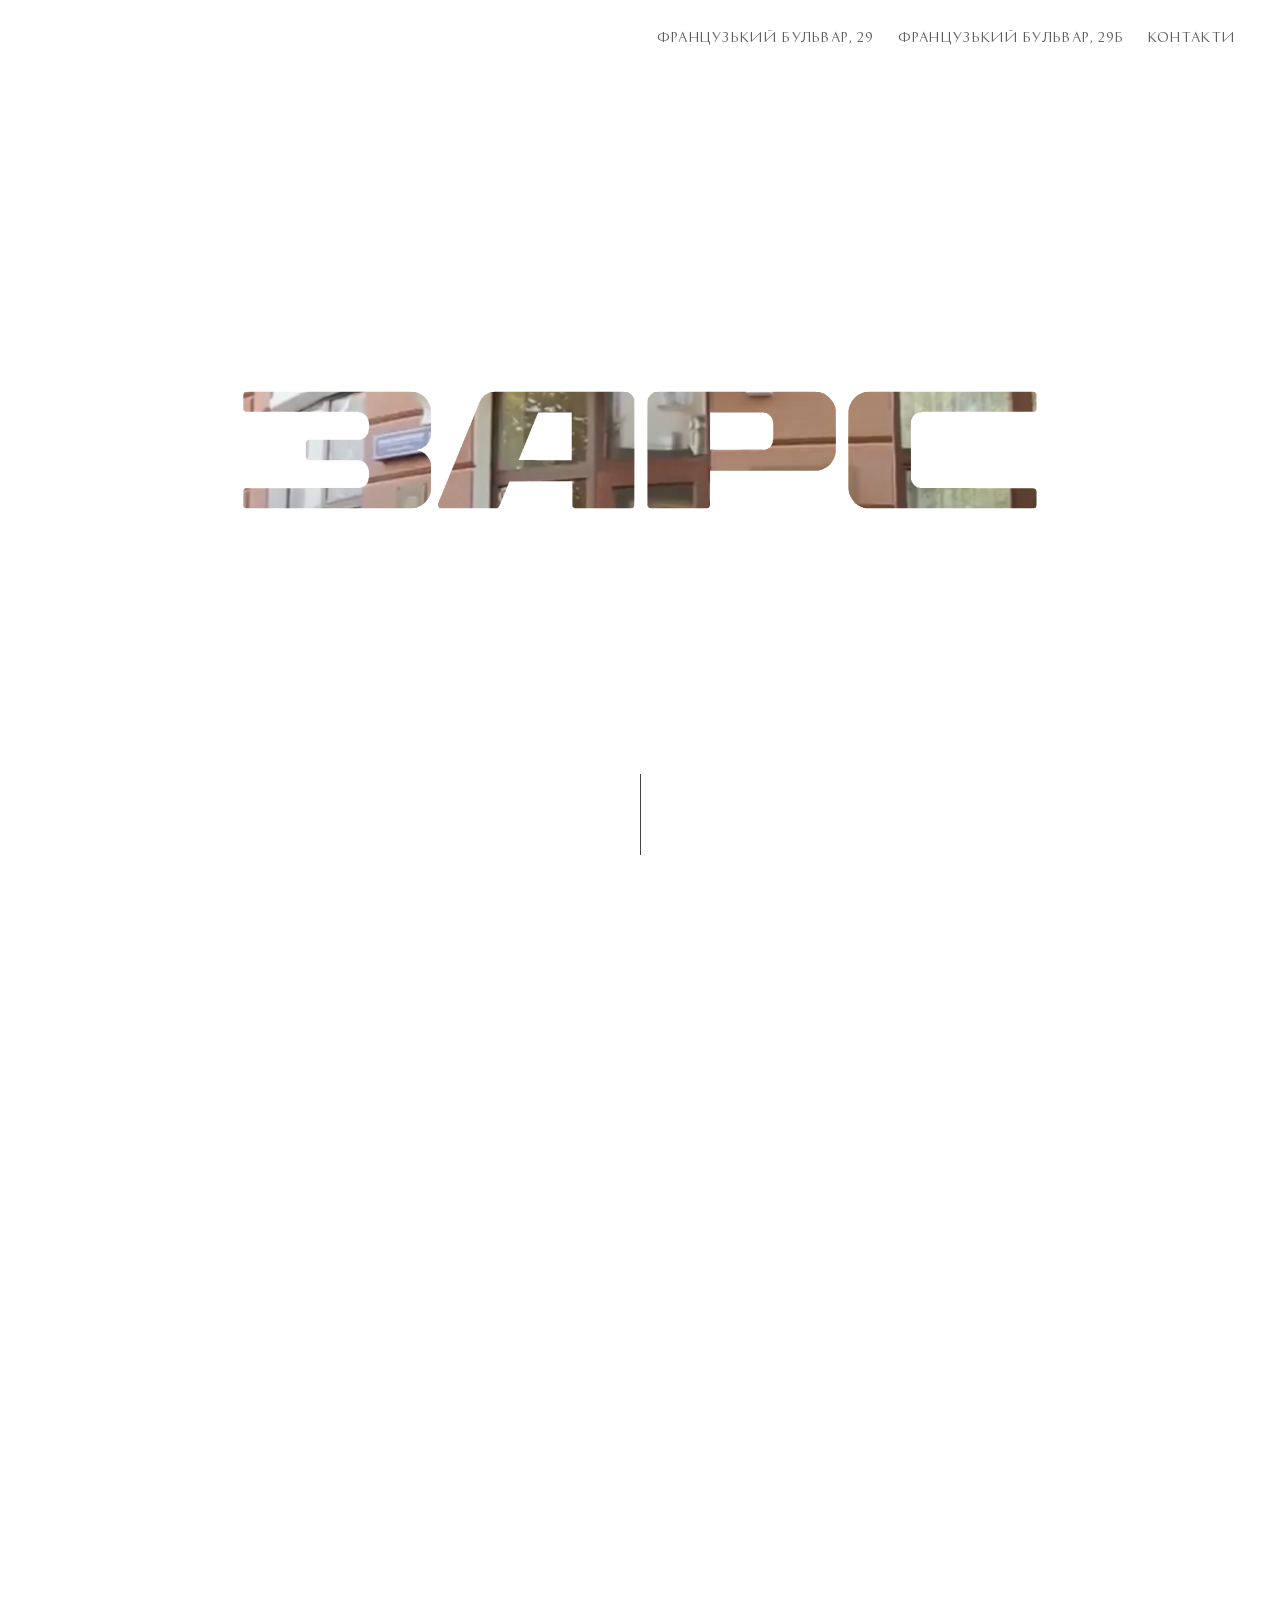
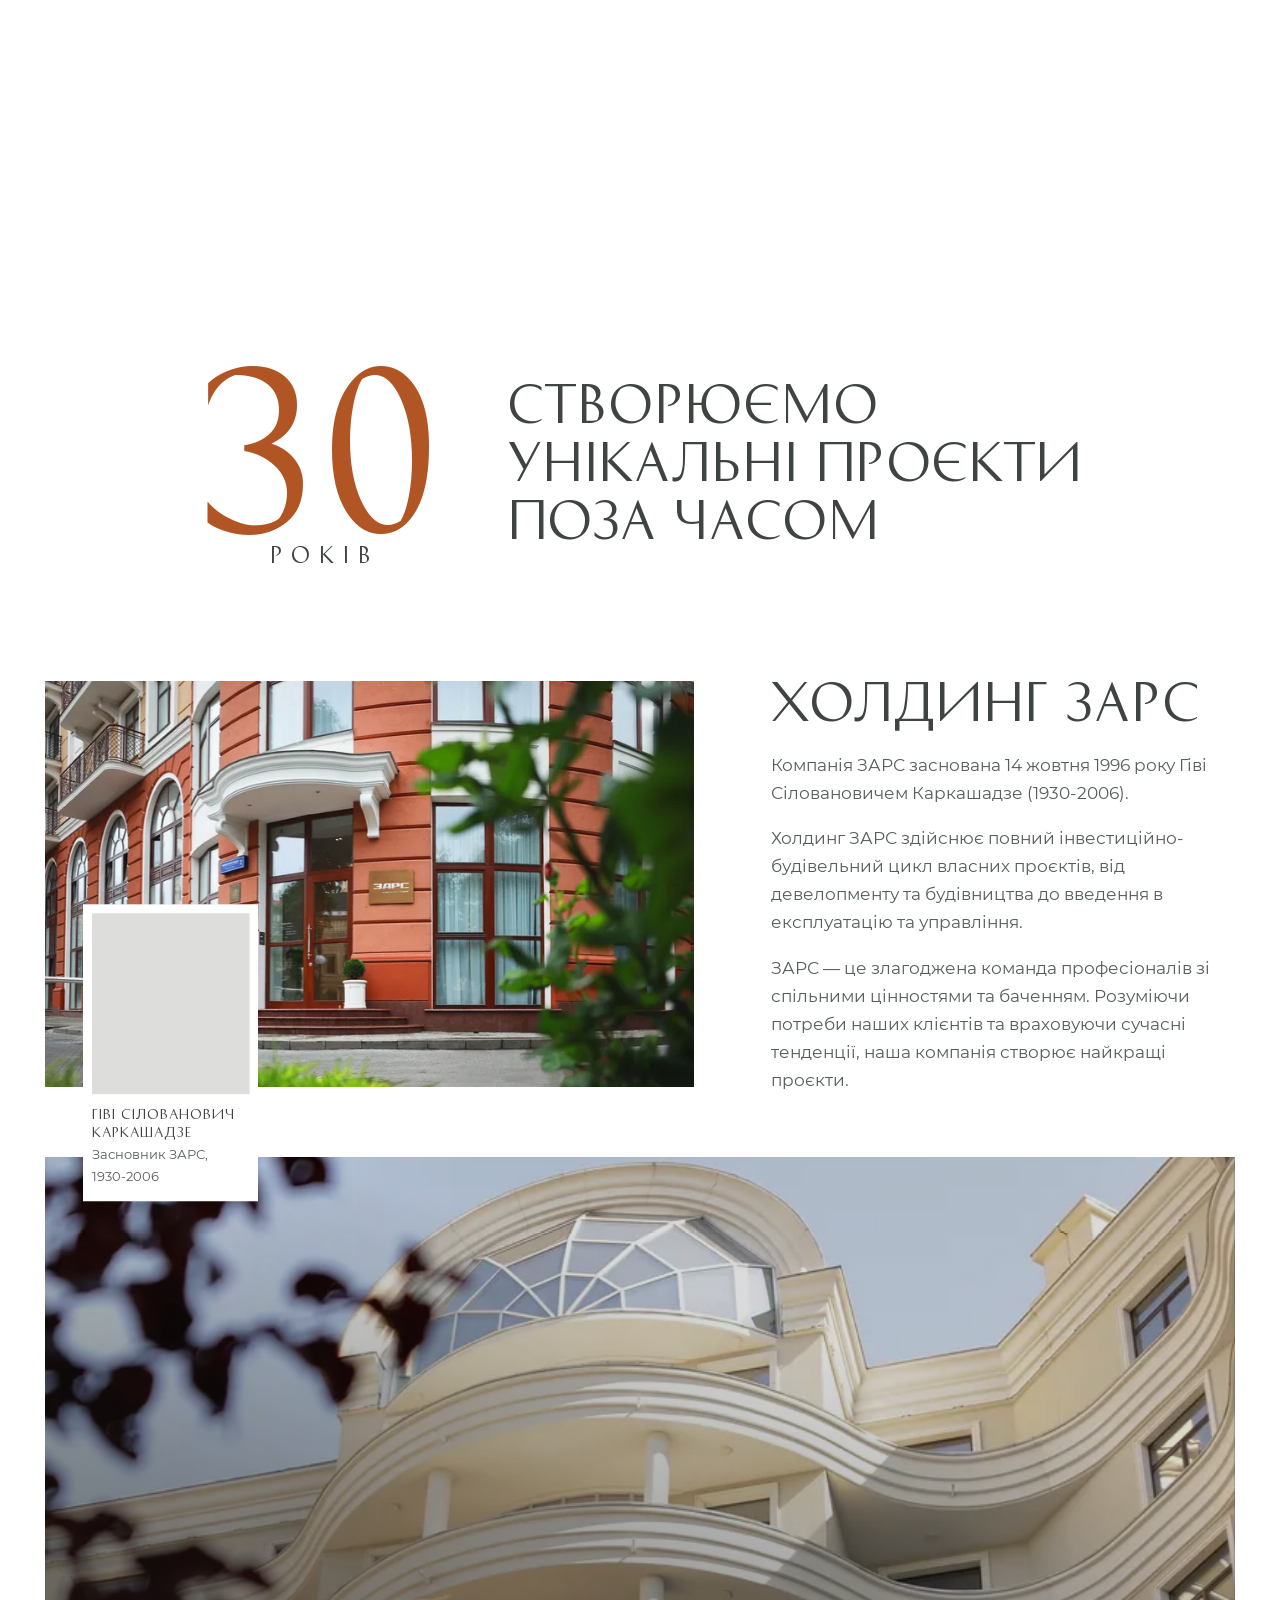
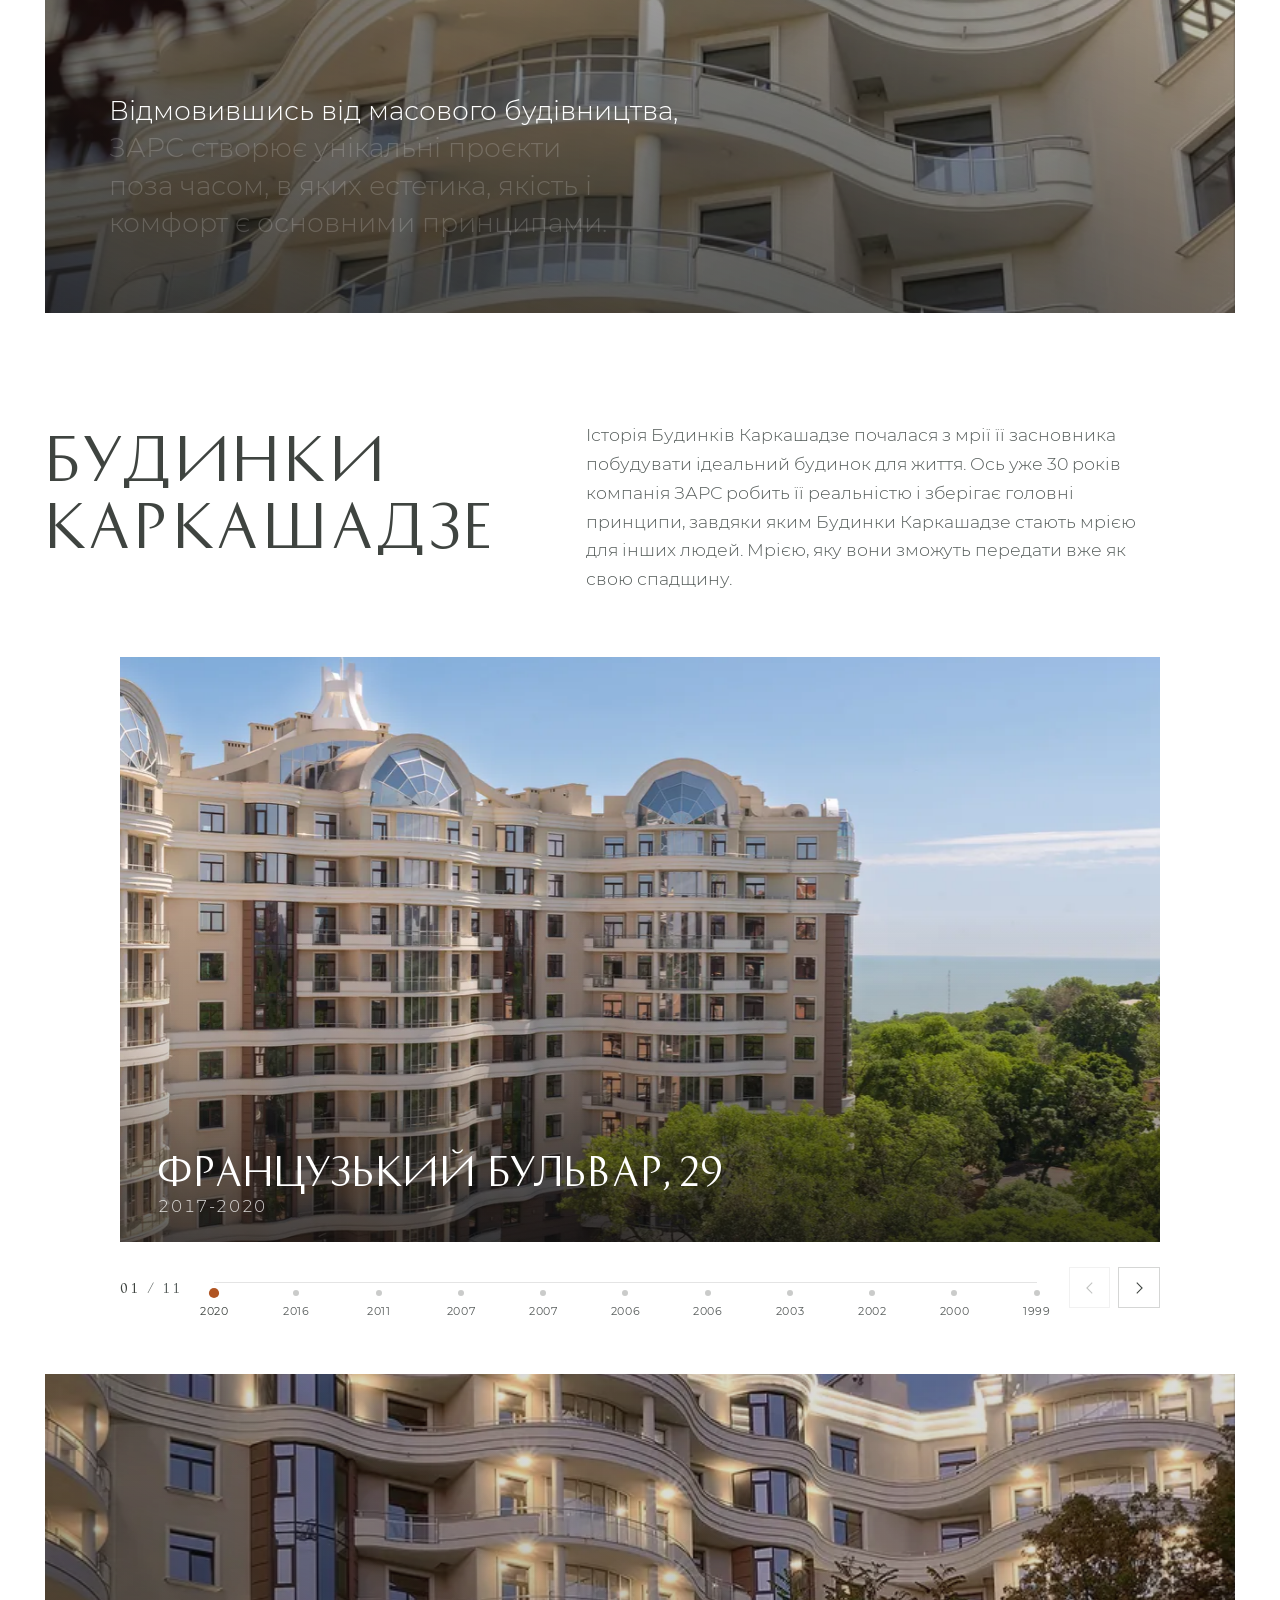
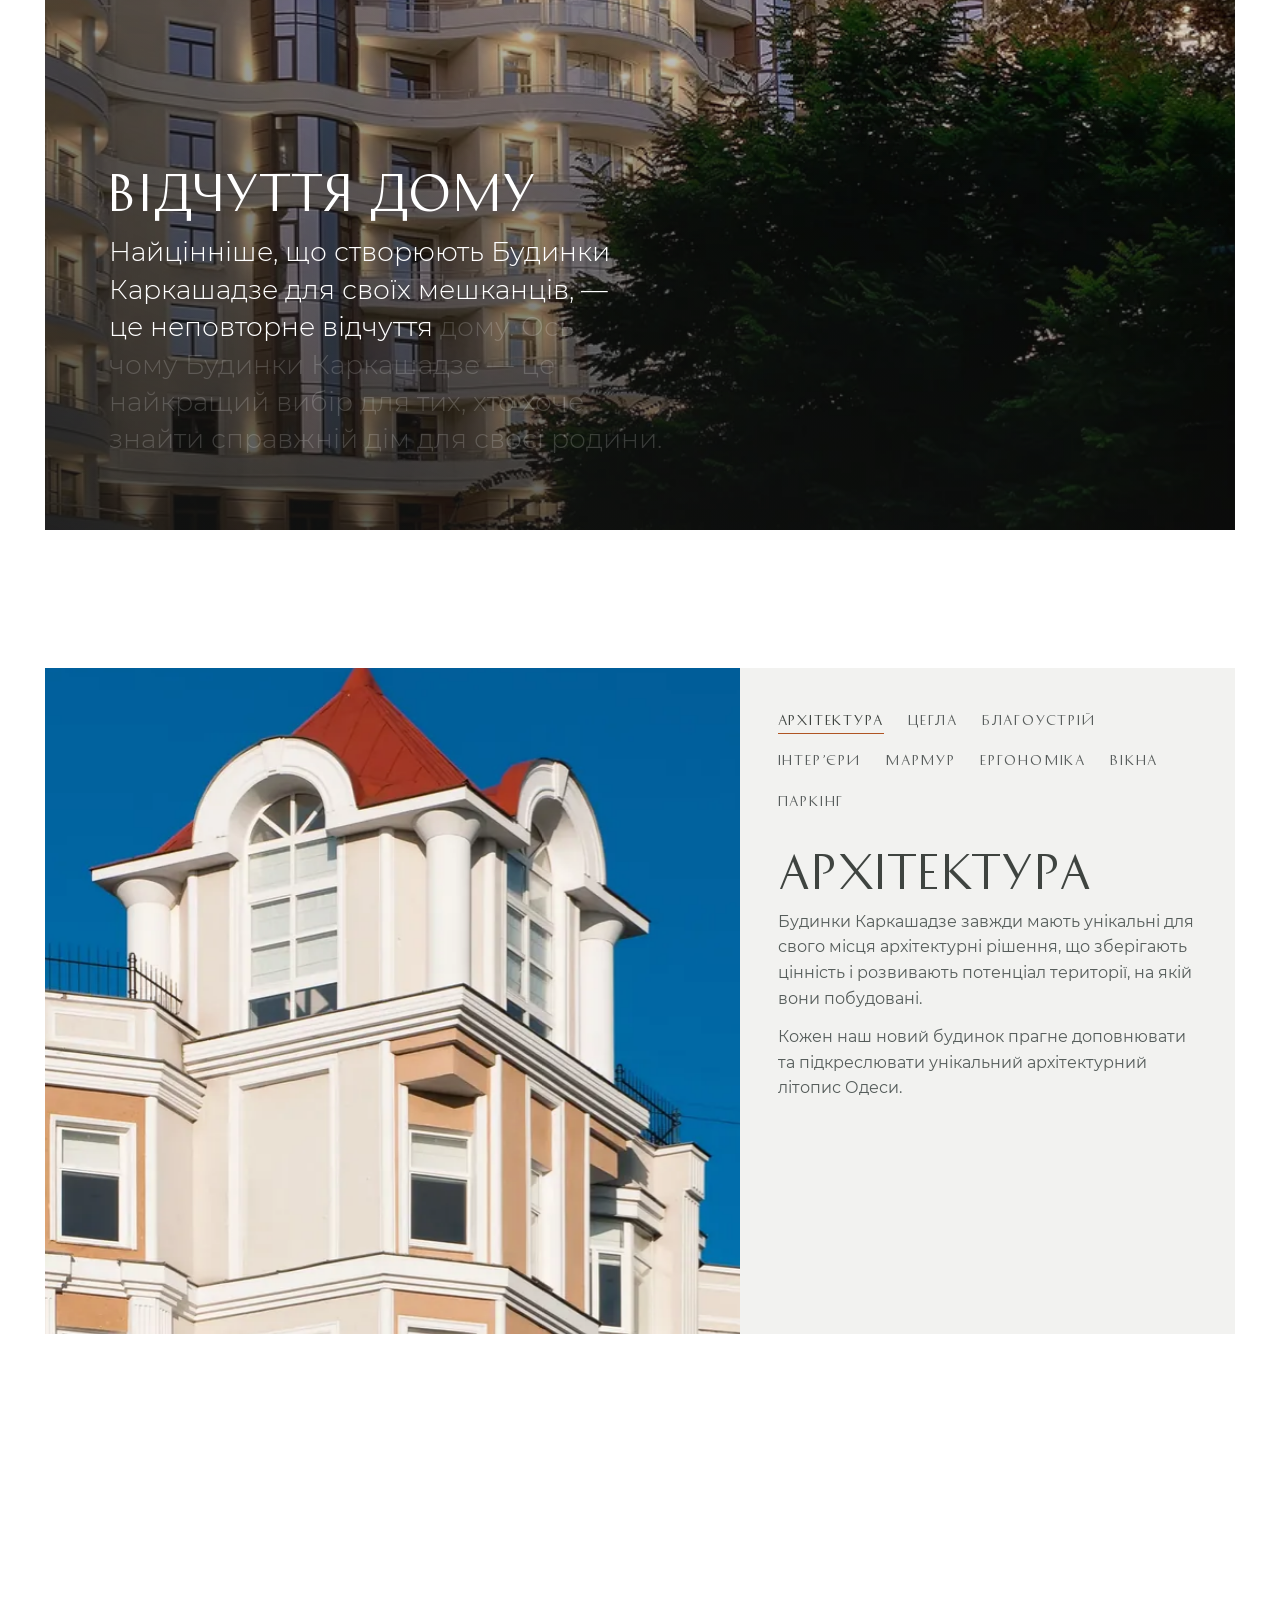
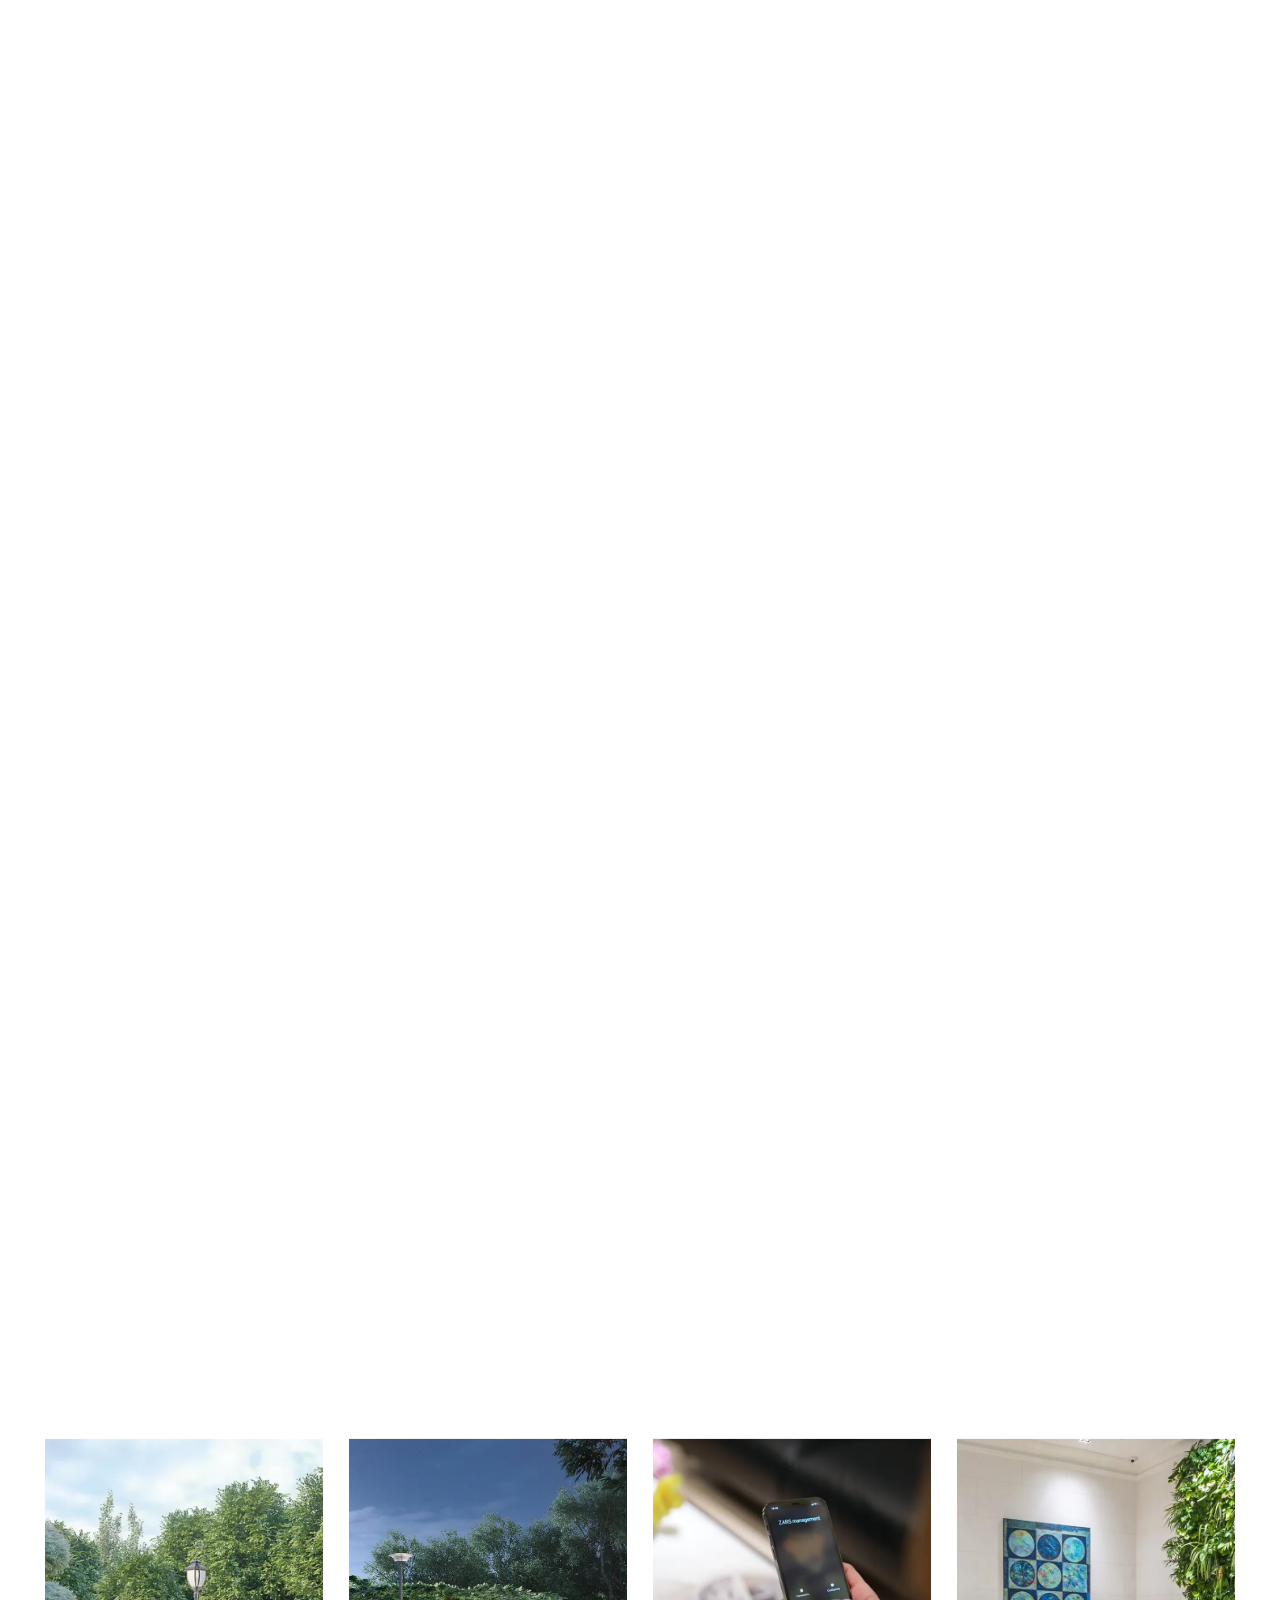
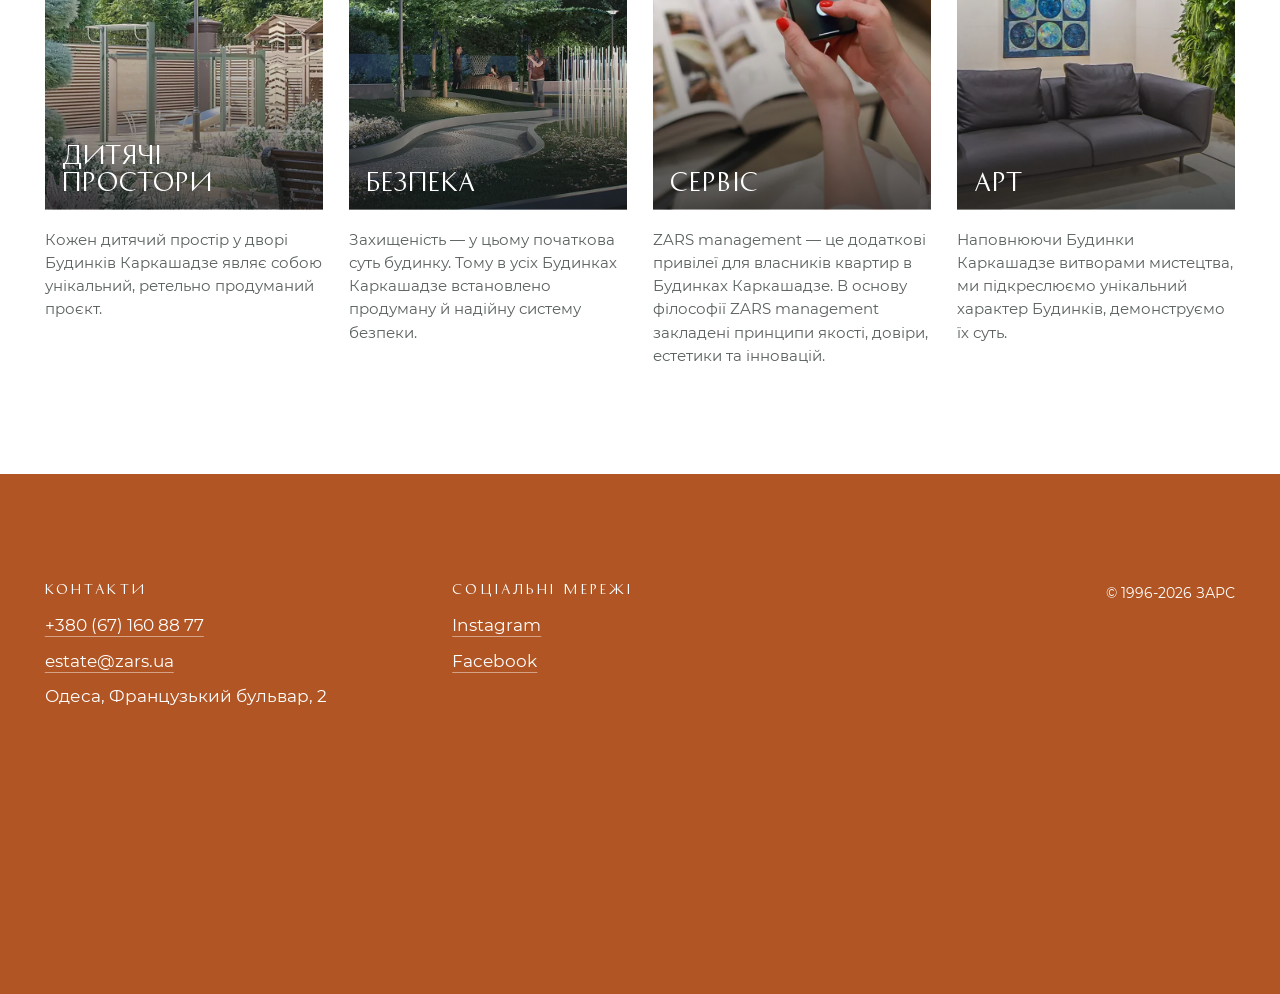
==== commit e641000e: "Revert "Додано ролик-замальовку будинку біля «30 років» (лише ПК)" This reverts commit 0f7f3a027efa3" ====
--- a/mock/index.html
+++ b/mock/index.html
@@ -45,9 +45,6 @@
     <p class="d-claim__years"><span class="d-claim__num">30</span><span class="d-claim__unit">років</span></p>
     <p class="d-claim__text"><span>створюємо</span><span>унікальні проєкти</span><span>поза часом</span></p>
   </div>
-  <video class="d-claim__video" muted playsinline autoplay preload="auto" aria-hidden="true">
-    <source src="../assets/video/claim-building.mp4" type="video/mp4">
-  </video>
 </section>
 
 <section class="d-holding gut" aria-labelledby="holding-title">
@@ -66,7 +63,7 @@
   </div>
 </section>
 
-<section class="d-photo d-photo--manifest gut" aria-label="Принципи ЗАРС">
+<section class="d-photo gut" aria-label="Принципи ЗАРС">
   <div class="d-photo__frame">
     <picture><source media="(max-width: 700px)" srcset="../assets/zars/manifest-p-720.webp 720w, ../assets/zars/manifest-p-1080.webp 1080w" sizes="100vw"><img src="../assets/zars/manifest-1280.webp" srcset="../assets/zars/manifest-1280.webp 1280w, ../assets/zars/manifest-1920.webp 1920w, ../assets/zars/manifest-2560.webp 2560w" sizes="100vw" alt="Хвилясті балкони Будинку Каркашадзе на тлі неба" loading="lazy" decoding="async"></picture>
     <div class="d-photo__body"><p class="d-photo__text" data-words>Відмовившись від масового будівництва, ЗАРС створює унікальні проєкти поза часом, в яких естетика, якість і комфорт є основними принципами.</p></div>
--- a/mock/dev.css
+++ b/mock/dev.css
@@ -33,36 +33,13 @@
 .d-intro__body { position: absolute; z-index: 2; left: var(--gut); right: var(--gut); bottom: clamp(2rem, 6vh, 4rem); }
 
 /* ---------- 30 років: по центру сторінки ---------- */
-/* --claim-text — на .d-claim (не на __inner!): відео-сусід поза .d-claim__inner теж має
-   рахувати свою висоту в тих самих 3 рядках тексту (див. .d-claim__video нижче). */
-.d-claim { --claim-text: clamp(1.55rem, 0.9rem + 2.7vw, 4.1rem); display: flex; justify-content: center; align-items: flex-start; gap: clamp(1.5rem, 4vw, 3.5rem); padding-block: var(--sp) 0; }
-.d-claim__inner { display: flex; align-items: center; gap: clamp(1.75rem, 5vw, 5.5rem); }
+.d-claim { display: flex; justify-content: center; padding-block: var(--sp) 0; }
+.d-claim__inner { --claim-text: clamp(1.55rem, 0.9rem + 2.7vw, 4.1rem); display: flex; align-items: center; gap: clamp(1.75rem, 5vw, 5.5rem); }
 .d-claim__years { display: grid; justify-items: center; margin: 0; flex: none; }
 /* Висота «30» дорівнює висоті трьох рядків тексту праворуч: 3 рядки × line-height 1.06 + 2 проміжки 0.12em = 3.42em тексту; цифра — один рядок line-height 0.8 → множник 3.42/0.8 */
 .d-claim__num { font: 400 calc(var(--claim-text) * 4.275)/0.8 'History', sans-serif; letter-spacing: -0.01em; color: var(--brand); }
 .d-claim__unit { margin-top: clamp(1.1rem, 2.6vh, 2rem); margin-right: -0.42em; font: 400 clamp(1rem, 0.75rem + 0.7vw, 1.6rem)/1 'History', sans-serif; letter-spacing: 0.42em; text-transform: uppercase; color: var(--ink); }
 .d-claim__text { display: grid; gap: 0.12em; margin: 0; font: 400 var(--claim-text)/1.06 'History', sans-serif; letter-spacing: 0.03em; text-transform: uppercase; color: var(--ink); }
-/* Ролик-замальовка будинку клієнта: лише ПК, поруч із текстом (див. @media 901px нижче).
-   Кадр уже обрізаний від чорних пілербоксів і не зациклений навмисно — це «домальовка» від
-   ескізу до готового будинку, останній кадр = готовий будинок; loop дав би різкий стрибок
-   назад у порожній ескіз кожні 3 с, тому відео просто грає раз і лишається на фіналі.
-   ⚠️ display:none МАЄ стояти ДО @media нижче в тексті файлу — інакше при рівній специфічності
-   пізніше правило в джерелі перемагає і ховає відео навіть на ПК (так і сталось першого разу,
-   коли @media-блок був вставлений вище цього рядка). */
-.d-claim__video { display: none; }
-
-/* ПК: відео праворуч від тексту — щоб звільнити місце, блок «30 років…» іде до лівого краю
-   замість центрування (мобільна лишається як була: центру не чіпаємо, відео там нема). */
-@media (min-width: 901px) {
-  .d-claim { justify-content: flex-start; }
-  .d-claim__video { display: block; flex: none; height: calc(var(--claim-text) * 3.42); width: auto; object-fit: cover; background: #EDEDED; }
-  /* Фон ролика — не чисто білий, а світло-сірий (#EDEDED, заміряно з кадру). Щоб відео не
-     «вирізалось» прямокутником на білій сторінці, підганяємо фон під нього — але лише в зоні
-     від цього блоку до «Будинки Каркашадзе» включно (за вказівкою клієнта), далі за галереєю
-     сторінка лишається білою як була. Секції йдуть впритул (однобічний padding-block), тому
-     смуга виходить суцільною без білих прошарків між ними. */
-  .d-claim, .d-holding, .d-photo--manifest, .d-kk { background: #EDEDED; }
-}
 
 /* ---------- Холдинг ЗАРС ---------- */
 .d-holding { display: grid; grid-template-columns: minmax(0, 7fr) minmax(0, 5fr); gap: clamp(2.5rem, 6vw, 7rem); align-items: center; padding-block: var(--sp) 0; }
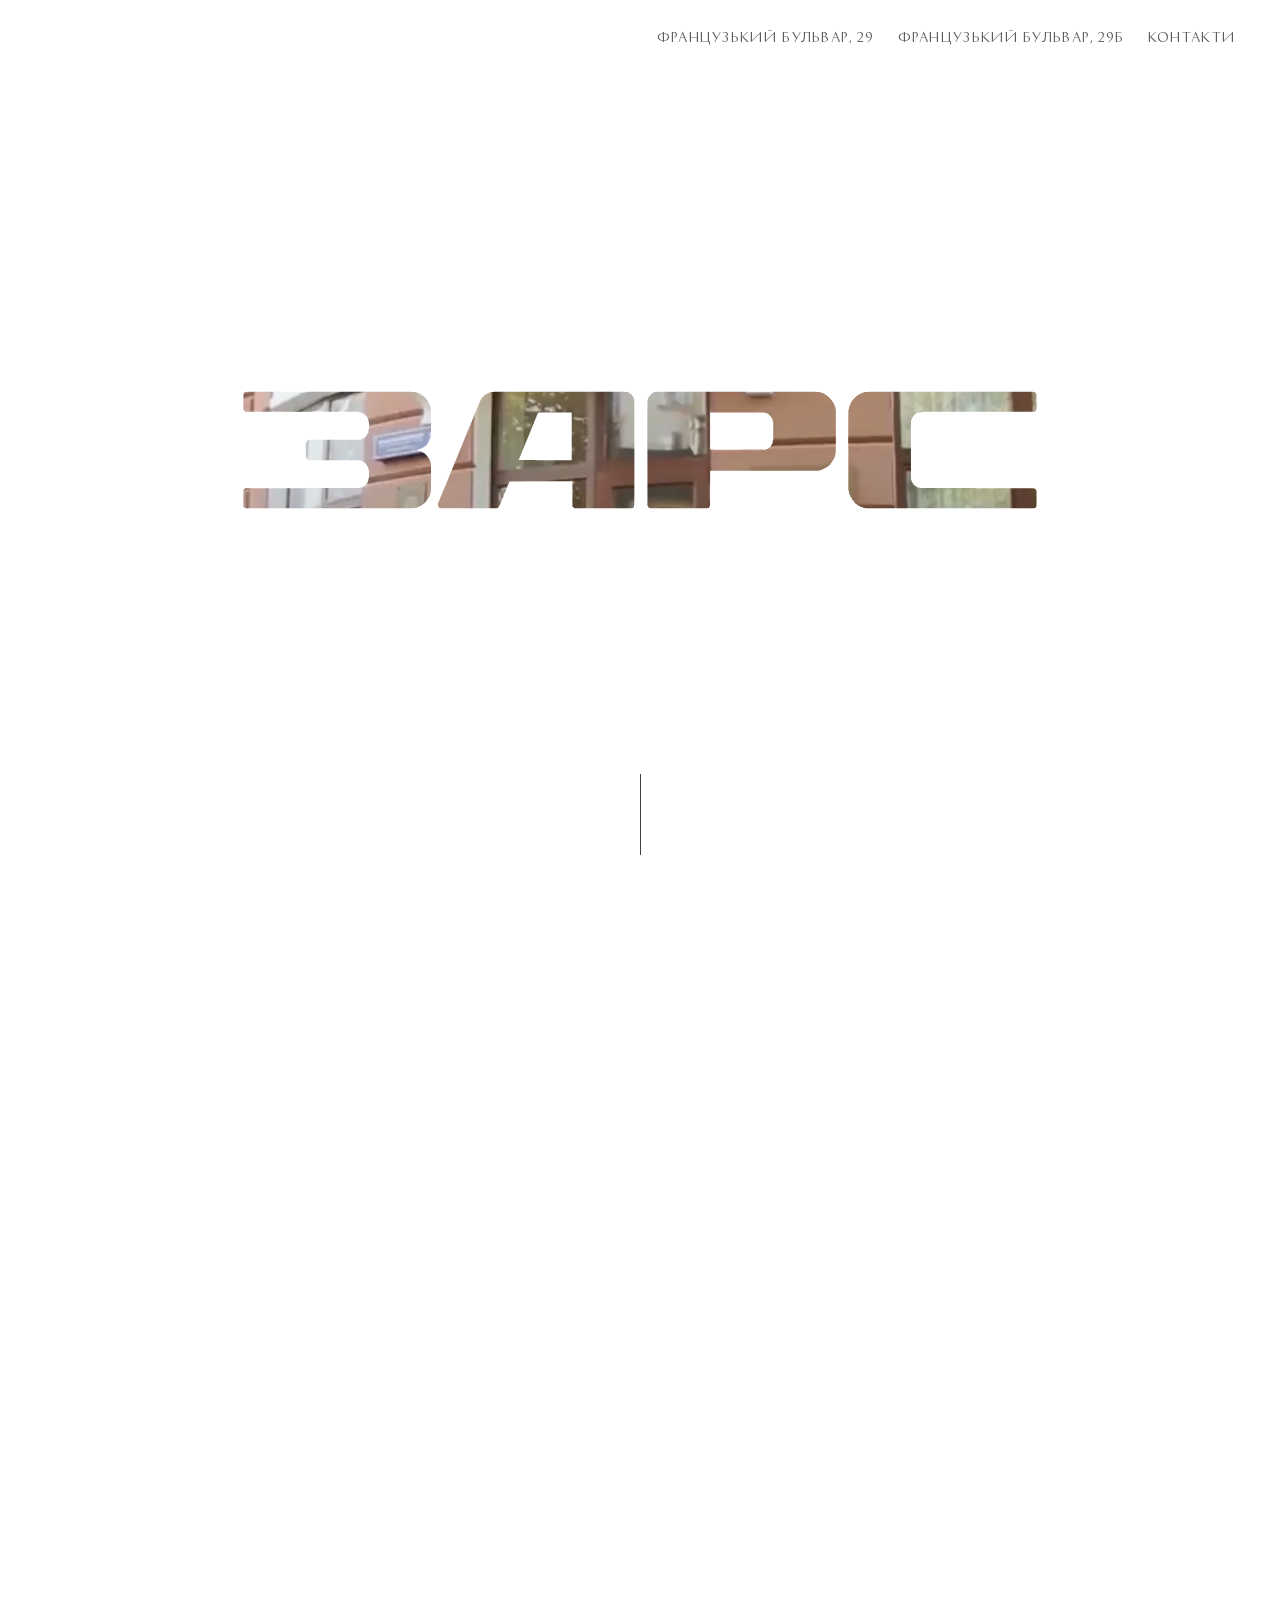
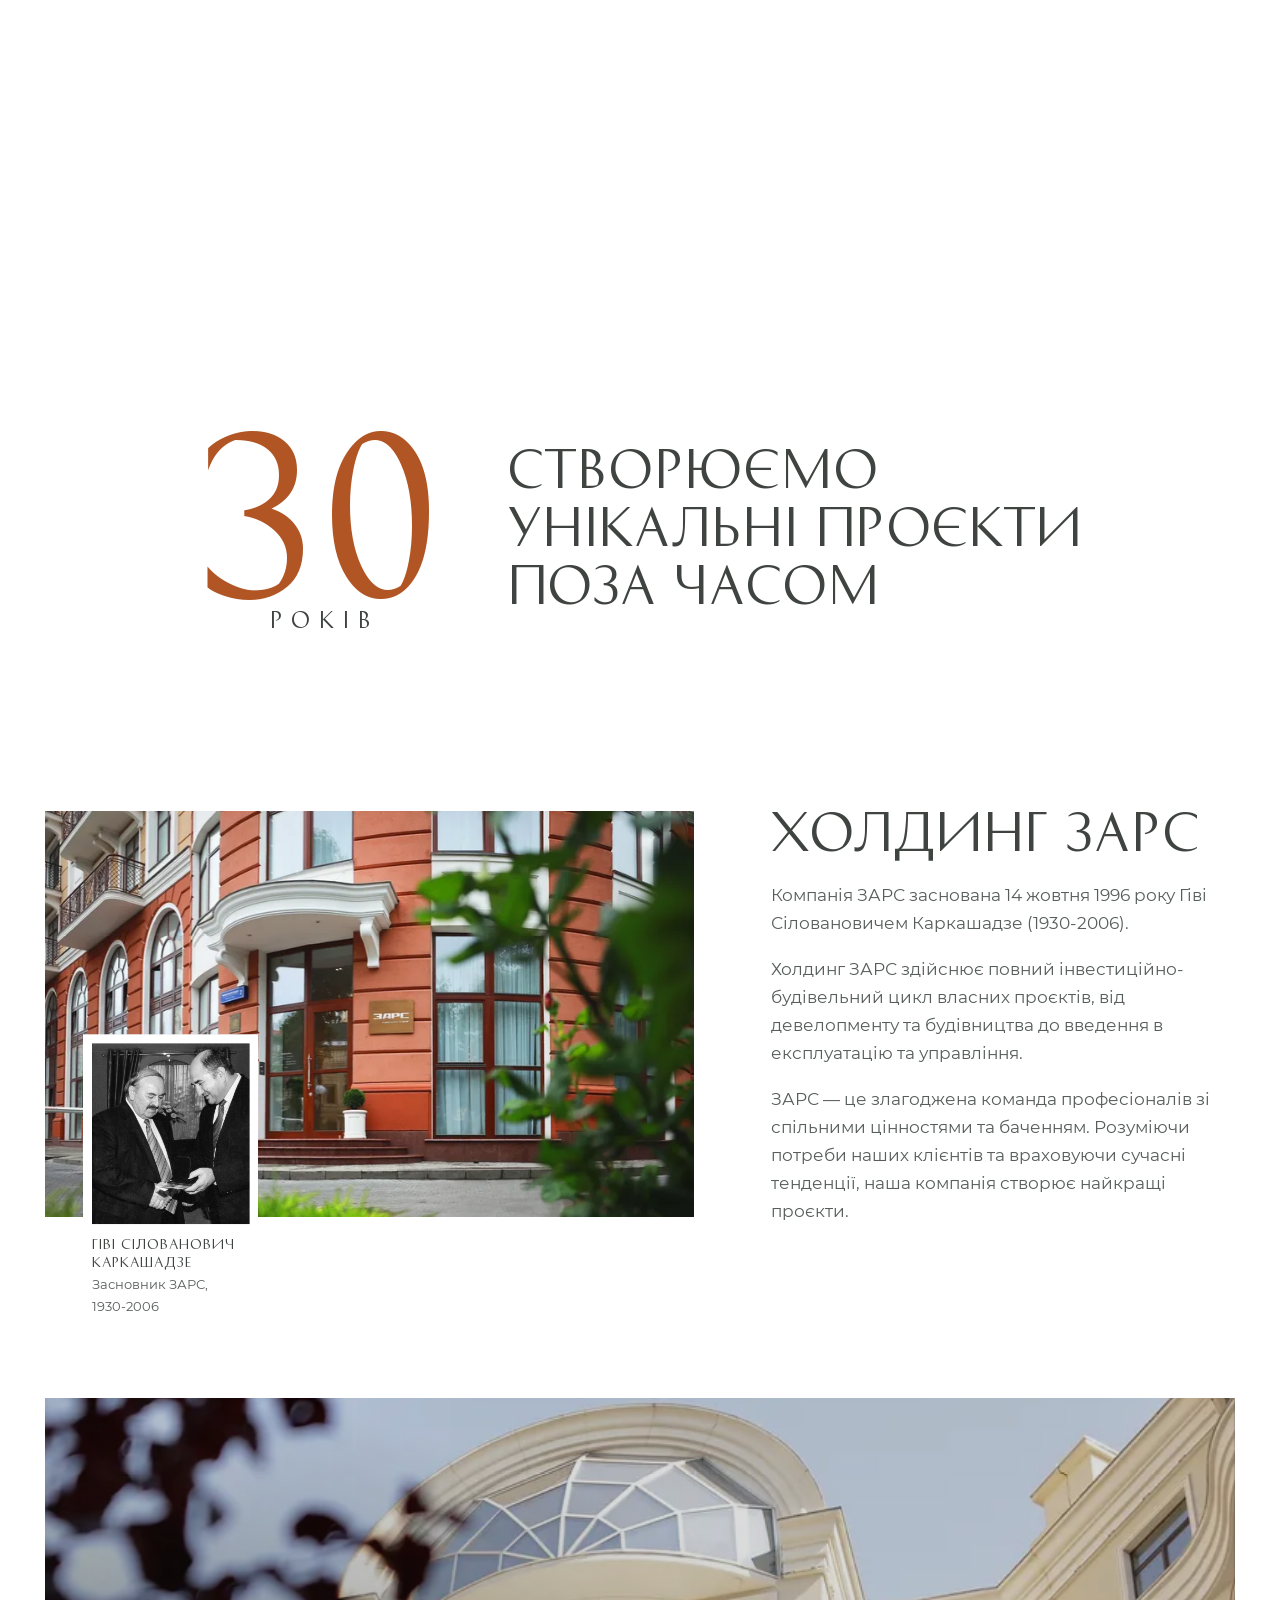
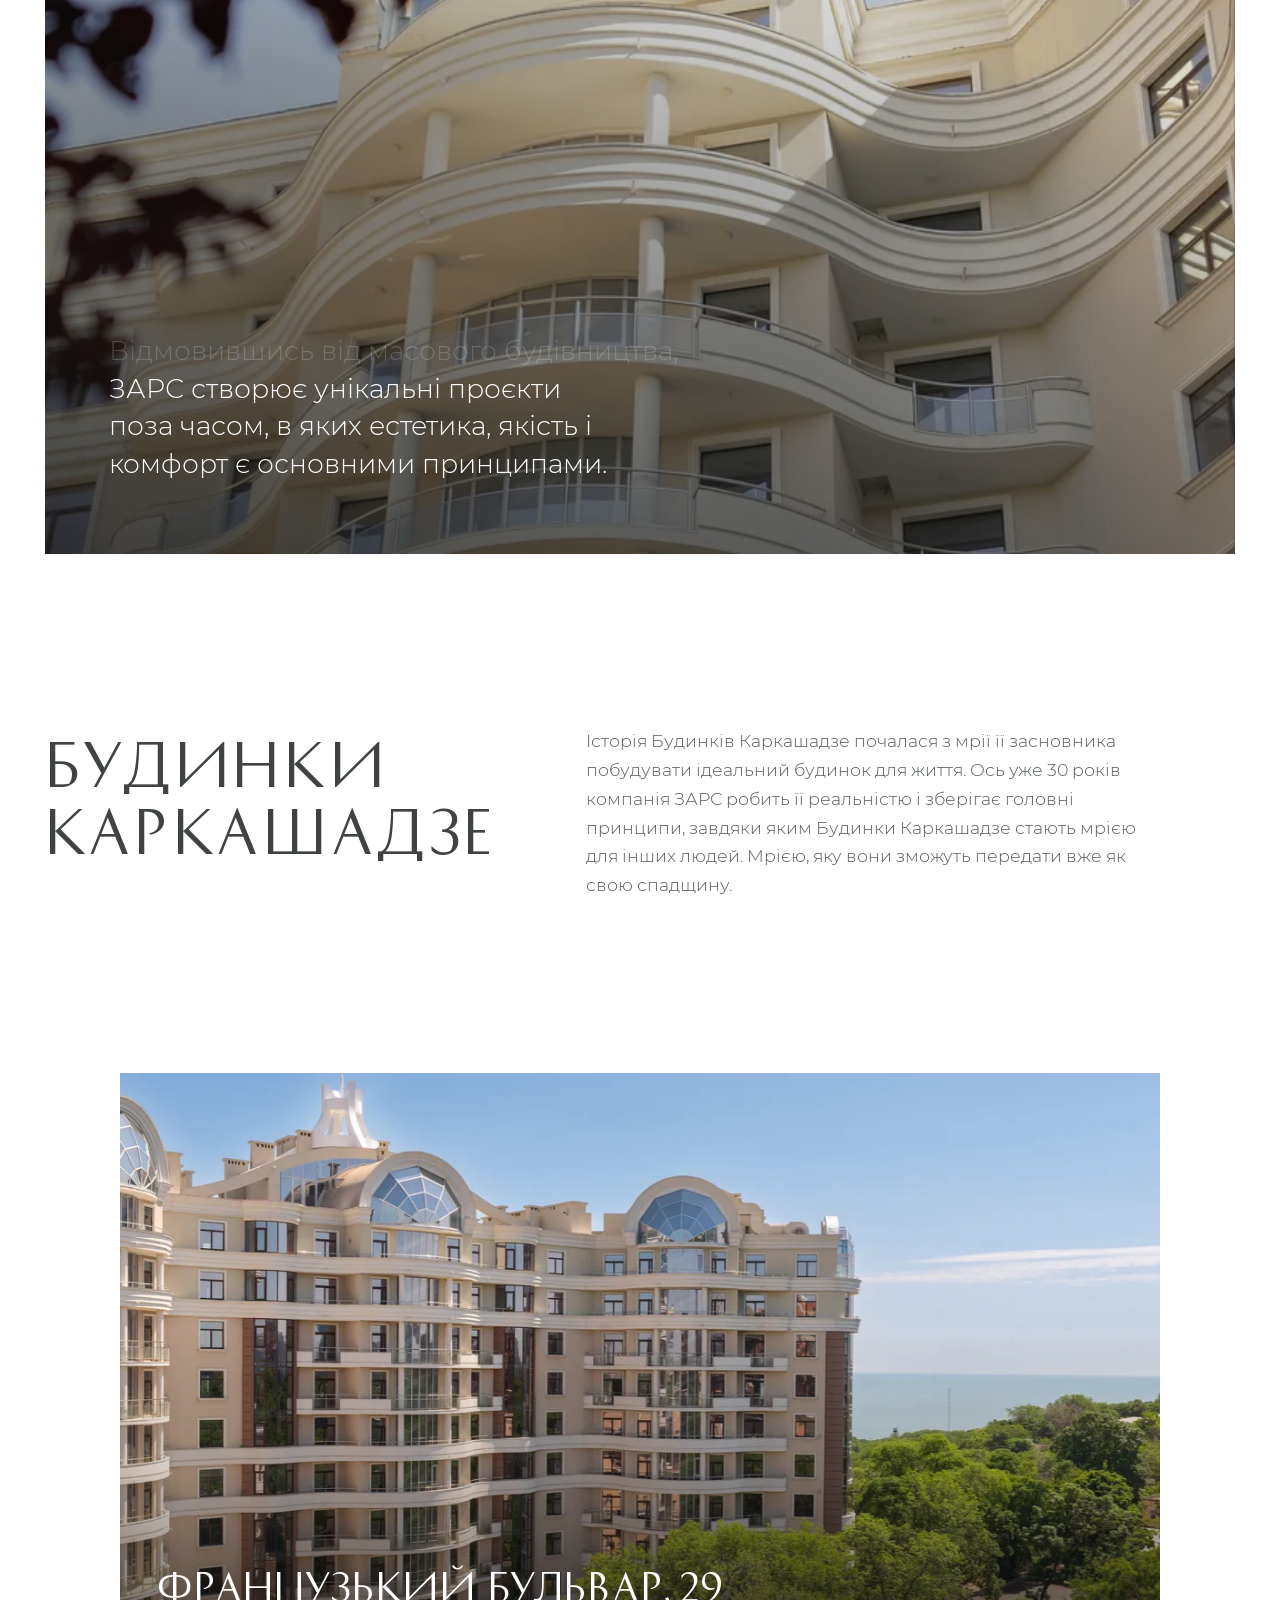
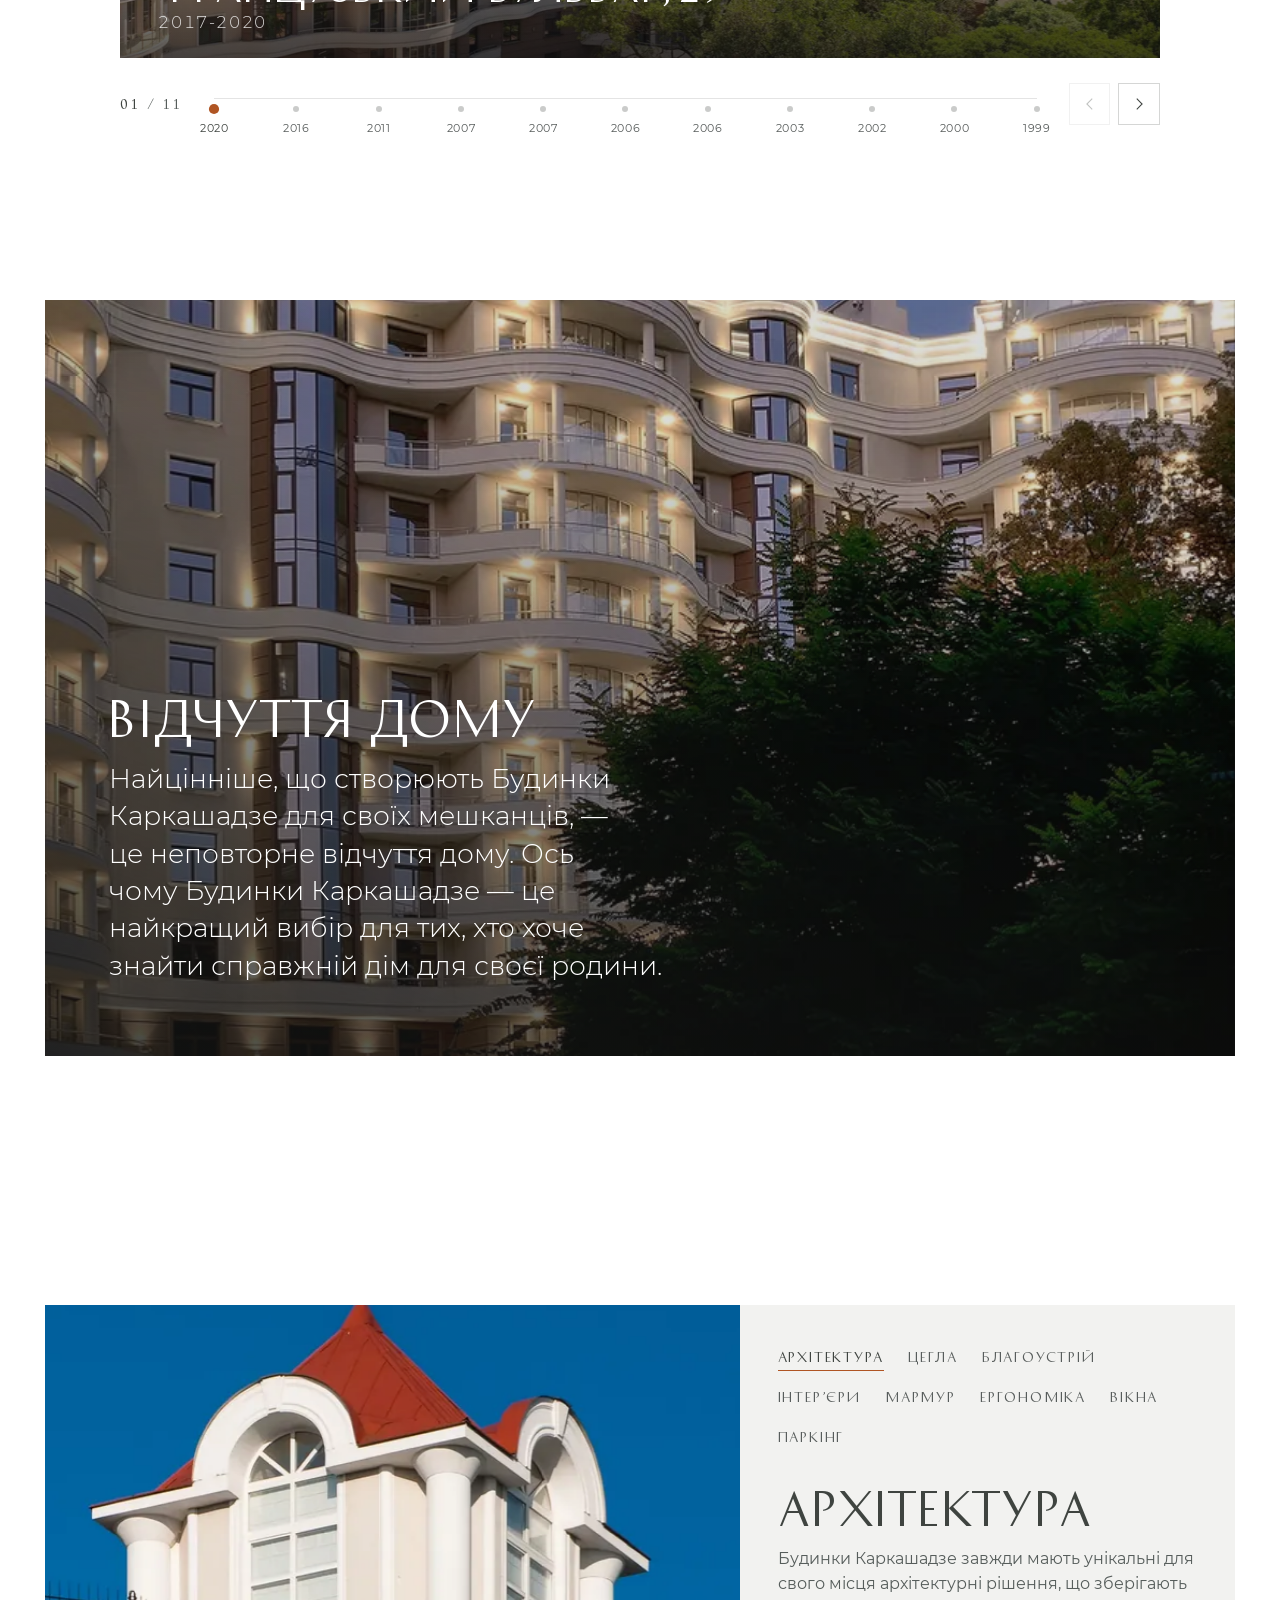
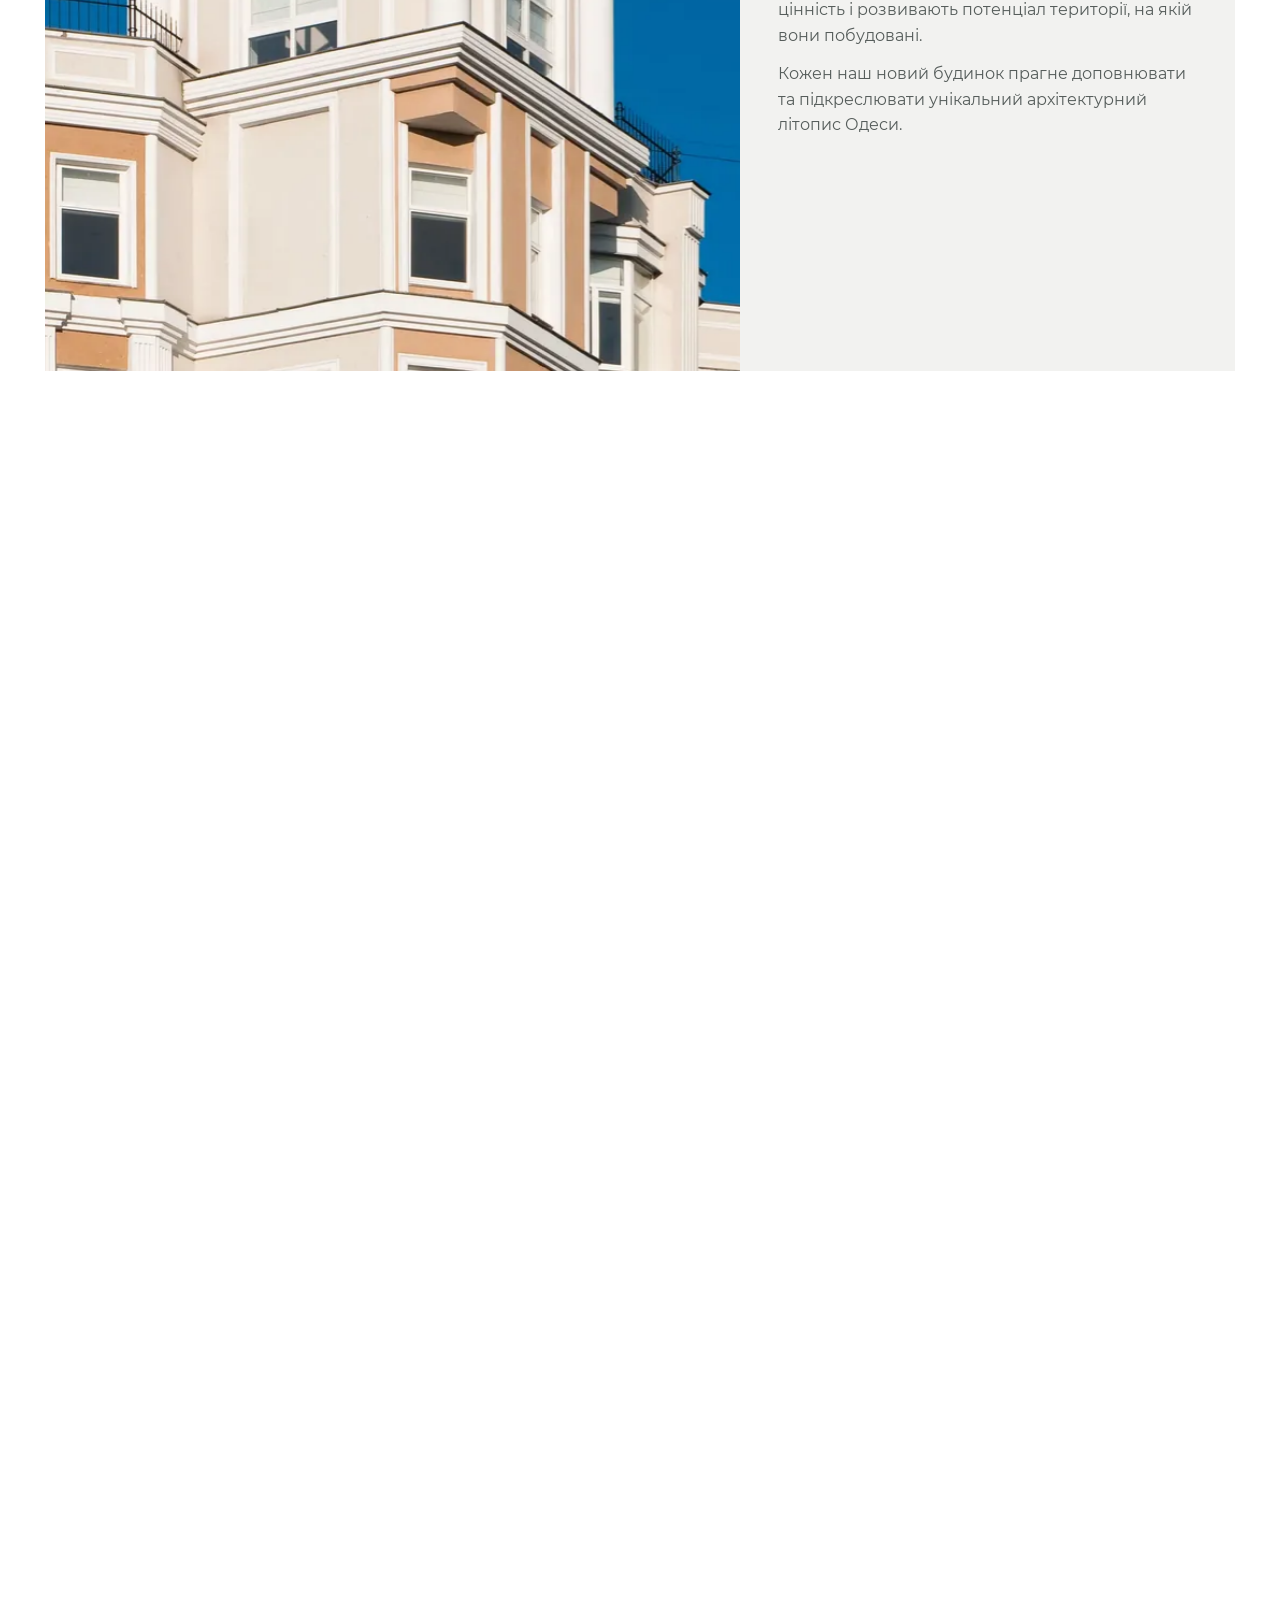
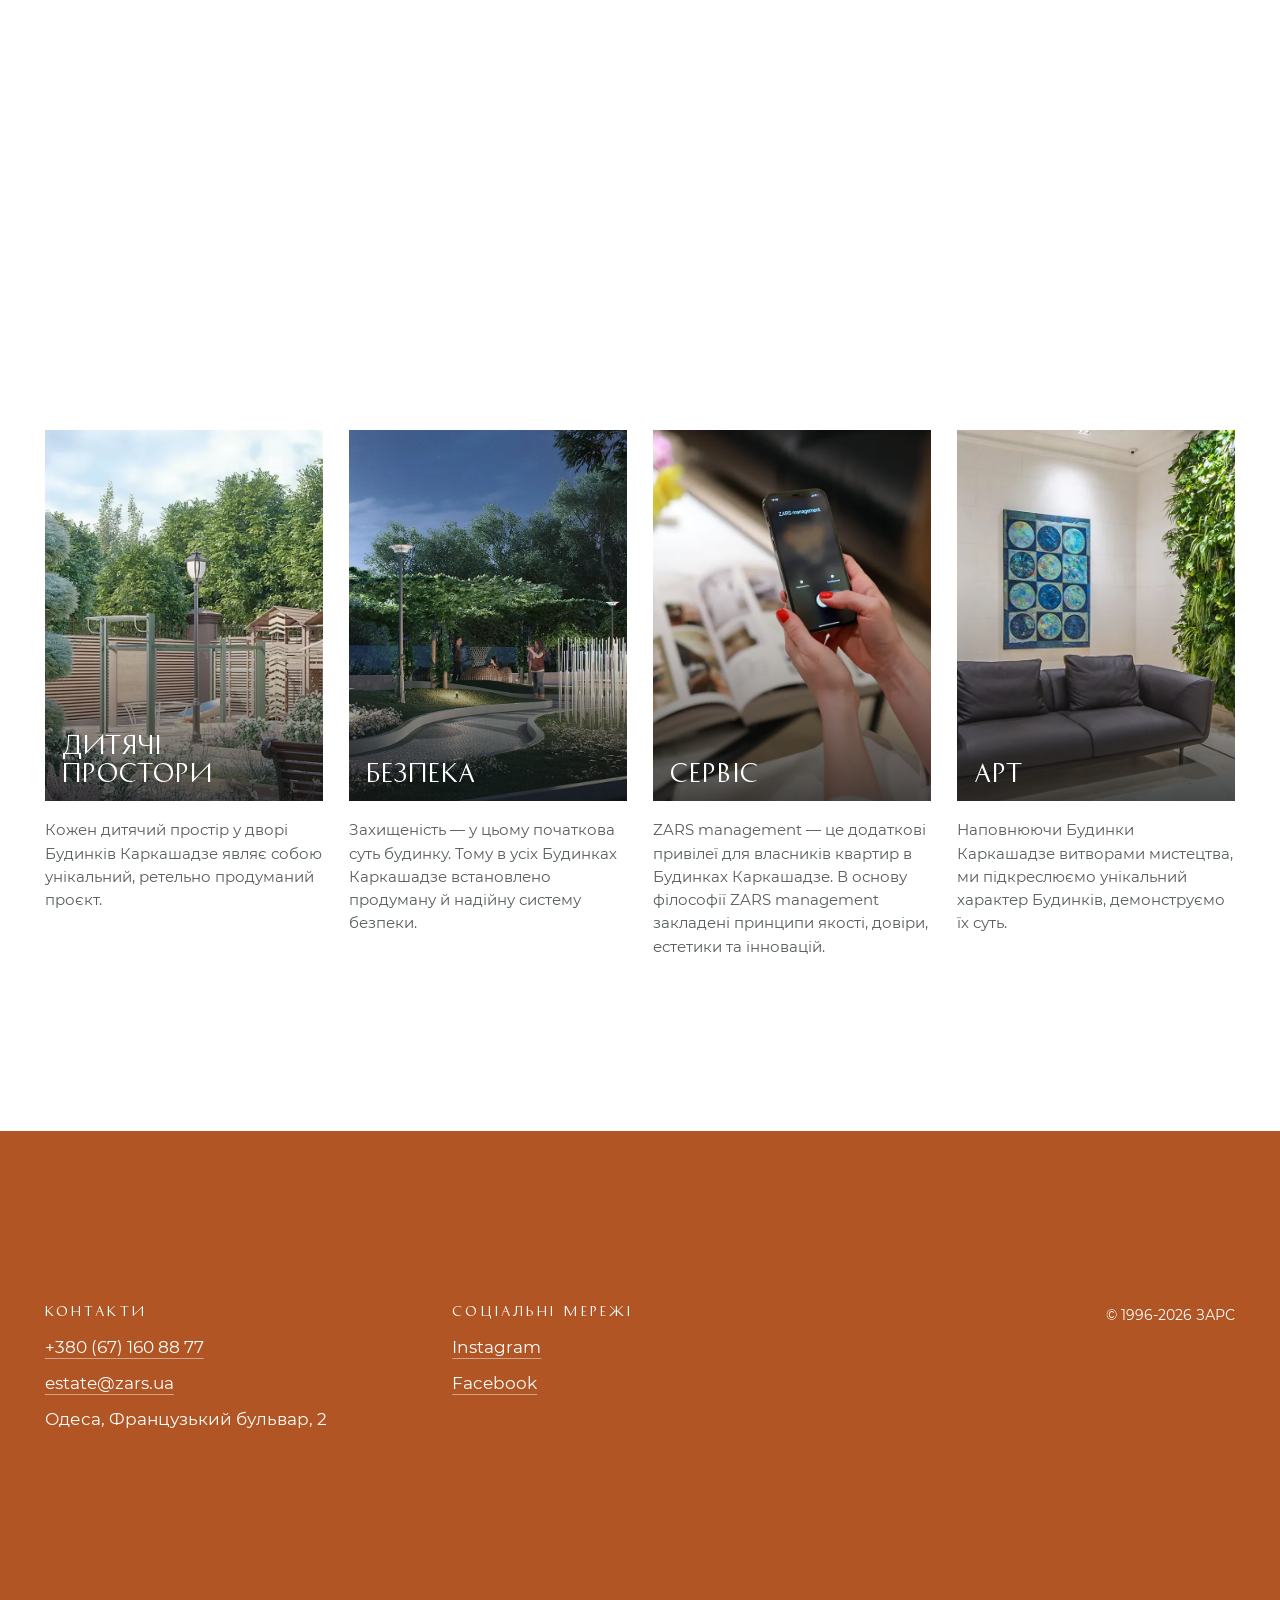
==== commit b63e5098: "Інтро: фікс порожнього першого екрана; нативна прокрутка замість Lenis; інтро на sticky; мобільне ме" ====
--- a/mock/index.html
+++ b/mock/index.html
@@ -17,6 +17,7 @@
   <button class="bar__menu" type="button">Меню</button>
 </header>
 
+<div class="d-intro-run">
 <section class="d-intro" data-intro aria-label="ЗАРС">
   <div class="d-intro__media">
     <video muted playsinline loop autoplay preload="auto" poster="../assets/video/zars-intro-poster.webp">
@@ -39,6 +40,7 @@
     </div>
   </div>
 </section>
+</div>
 
 <section class="d-claim gut" aria-label="30 років">
   <div class="d-claim__inner">
@@ -191,7 +193,7 @@
 <svg width="0" height="0" style="position:absolute" aria-hidden="true"><symbol id="zars" viewBox="32.0 32.0 5120.0 756.0"><path fill="currentColor" fill-rule="evenodd" d="M38.8 781.0L32.0 774.1L32.0 722.0L32.0 669.9L39.0 663.0L45.9 656.0L416.4 656.0C785.9 656.0 786.9 656.0 788.0 654.0C788.8 652.4 790.1 652.0 794.0 652.0C797.9 652.0 799.2 651.6 800.0 650.0C800.7 648.7 802.1 648.0 804.0 648.0C805.9 648.0 807.3 647.3 808.0 646.0C808.6 644.8 810.1 644.0 811.6 644.0C814.9 644.0 828.0 631.1 828.0 627.8C828.0 626.4 829.6 624.1 832.0 622.0C835.6 618.9 836.0 618.0 836.0 613.8C836.0 610.1 836.4 608.8 838.0 608.0C839.7 607.1 840.0 605.9 840.0 600.0C840.0 594.1 840.3 592.9 842.0 592.0C843.9 591.0 844.0 589.9 844.0 566.0C844.0 542.1 843.9 541.0 842.0 540.0C840.3 539.1 840.0 537.9 840.0 532.0C840.0 526.1 839.7 524.9 838.0 524.0C836.7 523.3 836.0 521.9 836.0 520.0C836.0 518.1 835.3 516.7 834.0 516.0C832.8 515.3 832.0 513.9 832.0 512.2C832.0 510.3 830.8 508.5 828.0 506.0C825.5 503.8 824.0 501.6 824.0 500.2C824.0 497.2 818.8 492.0 815.8 492.0C814.4 492.0 812.2 490.5 810.0 488.0C807.5 485.2 805.7 484.0 803.8 484.0C802.1 484.0 800.7 483.2 800.0 482.0C799.1 480.3 797.9 480.0 792.0 480.0C786.1 480.0 784.9 479.7 784.0 478.0C782.9 476.0 781.9 476.0 618.0 476.0C454.1 476.0 453.1 476.0 452.0 474.0C451.4 472.8 449.9 472.0 448.4 472.0C445.1 472.0 440.0 466.9 440.0 463.6C440.0 462.1 439.2 460.6 438.0 460.0C436.0 459.0 436.0 457.9 436.0 410.3L436.0 361.7L439.9 358.1C442.4 355.8 443.9 353.4 444.2 351.5C444.5 348.9 445.0 348.5 447.7 348.2C449.7 348.0 451.4 347.1 452.0 345.9C453.1 344.0 455.9 344.0 622.0 344.0C789.9 344.0 790.9 344.0 792.0 342.0C792.7 340.7 794.1 340.0 796.0 340.0C797.9 340.0 799.3 339.3 800.0 338.0C800.7 336.7 802.1 336.0 804.0 336.0C805.9 336.0 807.3 335.3 808.0 334.0C808.6 332.8 810.1 332.0 811.6 332.0C814.9 332.0 828.0 319.1 828.0 315.8C828.0 314.4 829.6 312.1 832.0 310.0C834.8 307.5 836.0 305.7 836.0 303.8C836.0 302.1 836.8 300.7 838.0 300.0C839.8 299.1 840.0 297.9 840.0 290.0C840.0 282.1 840.2 280.9 842.0 280.0C843.9 279.0 844.0 277.9 844.0 254.0C844.0 230.1 843.9 229.0 842.0 228.0C840.3 227.1 840.0 225.9 840.0 220.0C840.0 214.1 839.7 212.9 838.0 212.0C836.7 211.3 836.0 209.9 836.0 208.0C836.0 206.1 835.3 204.7 834.0 204.0C832.8 203.4 832.0 201.9 832.0 200.4C832.0 196.9 811.1 176.0 807.6 176.0C806.1 176.0 804.6 175.2 804.0 174.0C803.3 172.7 801.9 172.0 800.0 172.0C798.1 172.0 796.7 171.3 796.0 170.0C795.1 168.3 793.9 168.0 788.0 168.0C782.1 168.0 780.9 167.7 780.0 166.0C778.9 164.0 777.9 164.0 412.4 164.0L45.9 164.0L39.0 157.0L32.0 150.1L32.0 99.6C32.0 50.1 32.0 49.0 34.0 48.0C35.2 47.4 36.0 45.9 36.0 44.4C36.0 42.9 37.2 40.6 38.9 38.9C41.3 36.6 42.7 36.0 46.4 36.0C49.9 36.0 51.2 35.5 52.0 34.0C53.1 32.0 54.1 32.0 586.0 32.0C1117.9 32.0 1118.9 32.0 1120.0 34.0C1121.0 35.8 1122.1 36.0 1134.0 36.0C1145.9 36.0 1147.0 36.2 1148.0 38.0C1148.8 39.6 1150.1 40.0 1154.0 40.0C1157.9 40.0 1159.2 40.4 1160.0 42.0C1160.7 43.3 1162.1 44.0 1164.0 44.0C1165.9 44.0 1167.3 44.7 1168.0 46.0C1168.7 47.3 1170.1 48.0 1172.0 48.0C1173.9 48.0 1175.3 48.7 1176.0 50.0C1176.7 51.2 1178.1 52.0 1179.8 52.0C1181.7 52.0 1183.5 53.2 1186.0 56.0C1188.1 58.4 1190.4 60.0 1191.8 60.0C1194.8 60.0 1212.0 77.1 1212.0 80.1C1212.0 81.4 1214.3 84.5 1218.0 88.0C1222.3 92.1 1224.0 94.5 1224.0 96.4C1224.0 97.9 1224.8 99.4 1226.0 100.0C1227.3 100.7 1228.0 102.1 1228.0 104.0C1228.0 105.9 1228.7 107.3 1230.0 108.0C1231.3 108.7 1232.0 110.1 1232.0 112.0C1232.0 113.9 1232.7 115.3 1234.0 116.0C1235.3 116.7 1236.0 118.1 1236.0 120.0C1236.0 121.9 1236.7 123.3 1238.0 124.0C1239.6 124.8 1240.0 126.1 1240.0 130.0C1240.0 133.9 1240.4 135.2 1242.0 136.0C1244.0 137.1 1244.0 138.1 1244.0 232.0C1244.0 325.9 1244.0 326.9 1242.0 328.0C1240.4 328.8 1240.0 330.1 1240.0 334.0C1240.0 337.9 1239.6 339.2 1238.0 340.0C1236.7 340.7 1236.0 342.1 1236.0 344.0C1236.0 345.9 1235.3 347.3 1234.0 348.0C1232.7 348.7 1232.0 350.1 1232.0 352.0C1232.0 353.9 1231.3 355.3 1230.0 356.0C1228.8 356.6 1228.0 358.1 1228.0 359.6C1228.0 361.5 1226.3 363.9 1222.0 368.0C1218.3 371.6 1216.0 374.6 1216.0 376.0C1216.0 378.9 1210.8 384.0 1207.8 384.0C1206.4 384.0 1204.2 385.5 1202.0 388.0C1199.7 390.6 1197.6 392.0 1196.0 392.0C1194.4 392.0 1192.3 393.4 1190.0 396.0C1187.5 398.8 1185.7 400.0 1183.8 400.0C1182.1 400.0 1180.7 400.8 1180.0 402.0C1179.1 403.7 1177.9 404.0 1172.0 404.0C1166.1 404.0 1164.9 404.3 1164.0 406.0C1163.2 407.4 1161.9 408.0 1159.5 408.0C1155.2 408.0 1155.0 409.6 1158.9 413.3C1161.5 415.7 1162.6 416.0 1168.4 416.0C1173.9 416.0 1175.1 416.3 1176.0 418.0C1176.7 419.3 1178.1 420.0 1180.0 420.0C1181.9 420.0 1183.3 420.7 1184.0 422.0C1184.7 423.3 1186.1 424.0 1188.0 424.0C1189.9 424.0 1191.3 424.7 1192.0 426.0C1192.6 427.2 1194.1 428.0 1195.6 428.0C1198.9 428.0 1224.0 452.9 1224.0 456.2C1224.0 457.6 1225.6 459.9 1228.0 462.0C1230.8 464.5 1232.0 466.3 1232.0 468.2C1232.0 469.9 1232.8 471.3 1234.0 472.0C1235.3 472.7 1236.0 474.1 1236.0 476.0C1236.0 477.9 1236.7 479.3 1238.0 480.0C1239.6 480.8 1240.0 482.1 1240.0 486.0C1240.0 489.9 1240.4 491.2 1242.0 492.0C1244.0 493.1 1244.0 494.1 1244.0 588.0C1244.0 681.9 1244.0 682.9 1242.0 684.0C1240.4 684.8 1240.0 686.1 1240.0 690.0C1240.0 693.9 1239.6 695.2 1238.0 696.0C1236.4 696.8 1236.0 698.1 1236.0 702.0C1236.0 705.9 1235.6 707.2 1234.0 708.0C1232.8 708.7 1232.0 710.1 1232.0 711.8C1232.0 713.7 1230.8 715.5 1228.0 718.0C1225.4 720.3 1224.0 722.4 1224.0 724.0C1224.0 725.6 1222.6 727.7 1220.0 730.0C1217.6 732.1 1216.0 734.4 1216.0 735.8C1216.0 739.1 1190.9 764.0 1187.6 764.0C1186.1 764.0 1184.6 764.8 1184.0 766.0C1183.3 767.2 1181.9 768.0 1180.2 768.0C1178.3 768.0 1176.5 769.2 1174.0 772.0C1170.9 775.6 1170.0 776.0 1165.8 776.0C1162.1 776.0 1160.8 776.4 1160.0 778.0C1159.3 779.3 1157.9 780.0 1156.0 780.0C1154.1 780.0 1152.7 780.7 1152.0 782.0C1151.1 783.7 1149.9 784.0 1144.0 784.0C1138.1 784.0 1136.9 784.3 1136.0 786.0C1134.9 788.0 1133.9 788.0 590.2 787.9L45.5 787.9L38.8 781.0ZM1304.0 786.0C1303.4 784.8 1301.9 784.0 1300.4 784.0C1297.1 784.0 1292.0 778.9 1292.0 775.6C1292.0 774.1 1291.2 772.6 1290.0 772.0C1288.2 771.1 1288.0 769.9 1288.0 762.0C1288.0 754.1 1288.2 752.9 1290.0 752.0C1291.3 751.3 1292.0 749.9 1292.0 748.0C1292.0 746.1 1292.7 744.7 1294.0 744.0C1295.6 743.2 1296.0 741.9 1296.0 738.0C1296.0 734.1 1296.4 732.8 1298.0 732.0C1299.3 731.3 1300.0 729.9 1300.0 728.0C1300.0 726.1 1300.7 724.7 1302.0 724.0C1303.6 723.2 1304.0 721.9 1304.0 718.0C1304.0 714.1 1304.4 712.8 1306.0 712.0C1307.3 711.3 1308.0 709.9 1308.0 708.0C1308.0 706.1 1308.7 704.7 1310.0 704.0C1311.3 703.3 1312.0 701.9 1312.0 700.0C1312.0 698.1 1312.7 696.7 1314.0 696.0C1315.6 695.2 1316.0 693.9 1316.0 690.0C1316.0 686.1 1316.4 684.8 1318.0 684.0C1319.3 683.3 1320.0 681.9 1320.0 680.0C1320.0 678.1 1320.7 676.7 1322.0 676.0C1323.6 675.2 1324.0 673.9 1324.0 670.0C1324.0 666.1 1324.4 664.8 1326.0 664.0C1327.3 663.3 1328.0 661.9 1328.0 660.0C1328.0 658.1 1328.7 656.7 1330.0 656.0C1331.6 655.2 1332.0 653.9 1332.0 650.0C1332.0 646.1 1332.4 644.8 1334.0 644.0C1335.3 643.3 1336.0 641.9 1336.0 640.0C1336.0 638.1 1336.7 636.7 1338.0 636.0C1339.3 635.3 1340.0 633.9 1340.0 632.0C1340.0 630.1 1340.7 628.7 1342.0 628.0C1343.6 627.2 1344.0 625.9 1344.0 622.0C1344.0 618.1 1344.4 616.8 1346.0 616.0C1347.3 615.3 1348.0 613.9 1348.0 612.0C1348.0 610.1 1348.7 608.7 1350.0 608.0C1351.6 607.2 1352.0 605.9 1352.0 602.0C1352.0 598.1 1352.4 596.8 1354.0 596.0C1355.3 595.3 1356.0 593.9 1356.0 592.0C1356.0 590.1 1356.7 588.7 1358.0 588.0C1359.6 587.2 1360.0 585.9 1360.0 582.0C1360.0 578.1 1360.4 576.8 1362.0 576.0C1363.3 575.3 1364.0 573.9 1364.0 572.0C1364.0 570.1 1364.7 568.7 1366.0 568.0C1367.6 567.2 1368.0 565.9 1368.0 562.0C1368.0 558.1 1368.4 556.8 1370.0 556.0C1371.3 555.3 1372.0 553.9 1372.0 552.0C1372.0 550.1 1372.7 548.7 1374.0 548.0C1375.3 547.3 1376.0 545.9 1376.0 544.0C1376.0 542.1 1376.7 540.7 1378.0 540.0C1379.6 539.2 1380.0 537.9 1380.0 534.0C1380.0 530.1 1380.4 528.8 1382.0 528.0C1383.3 527.3 1384.0 525.9 1384.0 524.0C1384.0 522.1 1384.7 520.7 1386.0 520.0C1387.6 519.2 1388.0 517.9 1388.0 514.0C1388.0 510.1 1388.4 508.8 1390.0 508.0C1391.3 507.3 1392.0 505.9 1392.0 504.0C1392.0 502.1 1392.7 500.7 1394.0 500.0C1395.6 499.2 1396.0 497.9 1396.0 494.0C1396.0 490.1 1396.4 488.8 1398.0 488.0C1399.3 487.3 1400.0 485.9 1400.0 484.0C1400.0 482.1 1400.7 480.7 1402.0 480.0C1403.3 479.3 1404.0 477.9 1404.0 476.0C1404.0 474.1 1404.7 472.7 1406.0 472.0C1407.6 471.2 1408.0 469.9 1408.0 466.0C1408.0 462.1 1408.4 460.8 1410.0 460.0C1411.3 459.3 1412.0 457.9 1412.0 456.0C1412.0 454.1 1412.7 452.7 1414.0 452.0C1415.6 451.2 1416.0 449.9 1416.0 446.0C1416.0 442.1 1416.4 440.8 1418.0 440.0C1419.3 439.3 1420.0 437.9 1420.0 436.0C1420.0 434.1 1420.7 432.7 1422.0 432.0C1423.6 431.2 1424.0 429.9 1424.0 426.0C1424.0 422.1 1424.4 420.8 1426.0 420.0C1427.3 419.3 1428.0 417.9 1428.0 416.0C1428.0 414.1 1428.7 412.7 1430.0 412.0C1431.6 411.2 1432.0 409.9 1432.0 406.0C1432.0 402.1 1432.4 400.8 1434.0 400.0C1435.3 399.3 1436.0 397.9 1436.0 396.0C1436.0 394.1 1436.7 392.7 1438.0 392.0C1439.3 391.3 1440.0 389.9 1440.0 388.0C1440.0 386.1 1440.7 384.7 1442.0 384.0C1443.6 383.2 1444.0 381.9 1444.0 378.0C1444.0 374.1 1444.4 372.8 1446.0 372.0C1447.3 371.3 1448.0 369.9 1448.0 368.0C1448.0 366.1 1448.7 364.7 1450.0 364.0C1451.6 363.2 1452.0 361.9 1452.0 358.0C1452.0 354.1 1452.4 352.8 1454.0 352.0C1455.3 351.3 1456.0 349.9 1456.0 348.0C1456.0 346.1 1456.7 344.7 1458.0 344.0C1459.6 343.2 1460.0 341.9 1460.0 338.0C1460.0 334.1 1460.4 332.8 1462.0 332.0C1463.3 331.3 1464.0 329.9 1464.0 328.0C1464.0 326.1 1464.7 324.7 1466.0 324.0C1467.3 323.3 1468.0 321.9 1468.0 320.0C1468.0 318.1 1468.7 316.7 1470.0 316.0C1471.6 315.2 1472.0 313.9 1472.0 310.0C1472.0 306.1 1472.4 304.8 1474.0 304.0C1475.3 303.3 1476.0 301.9 1476.0 300.0C1476.0 298.1 1476.7 296.7 1478.0 296.0C1479.6 295.2 1480.0 293.9 1480.0 290.0C1480.0 286.1 1480.4 284.8 1482.0 284.0C1483.3 283.3 1484.0 281.9 1484.0 280.0C1484.0 278.1 1484.7 276.7 1486.0 276.0C1487.6 275.2 1488.0 273.9 1488.0 270.0C1488.0 266.1 1488.4 264.8 1490.0 264.0C1491.3 263.3 1492.0 261.9 1492.0 260.0C1492.0 258.1 1492.7 256.7 1494.0 256.0C1495.3 255.3 1496.0 253.9 1496.0 252.0C1496.0 250.1 1496.7 248.7 1498.0 248.0C1499.6 247.2 1500.0 245.9 1500.0 242.0C1500.0 238.1 1500.4 236.8 1502.0 236.0C1503.3 235.3 1504.0 233.9 1504.0 232.0C1504.0 230.1 1504.7 228.7 1506.0 228.0C1507.6 227.2 1508.0 225.9 1508.0 222.0C1508.0 218.1 1508.4 216.8 1510.0 216.0C1511.3 215.3 1512.0 213.9 1512.0 212.0C1512.0 210.1 1512.7 208.7 1514.0 208.0C1515.6 207.2 1516.0 205.9 1516.0 202.0C1516.0 198.1 1516.4 196.8 1518.0 196.0C1519.3 195.3 1520.0 193.9 1520.0 192.0C1520.0 190.1 1520.7 188.7 1522.0 188.0C1523.6 187.2 1524.0 185.9 1524.0 182.0C1524.0 178.1 1524.4 176.8 1526.0 176.0C1527.3 175.3 1528.0 173.9 1528.0 172.0C1528.0 170.1 1528.7 168.7 1530.0 168.0C1531.3 167.3 1532.0 165.9 1532.0 164.0C1532.0 162.1 1532.7 160.7 1534.0 160.0C1535.6 159.2 1536.0 157.9 1536.0 154.0C1536.0 150.1 1536.4 148.8 1538.0 148.0C1539.3 147.3 1540.0 145.9 1540.0 144.0C1540.0 142.1 1540.7 140.7 1542.0 140.0C1543.6 139.2 1544.0 137.9 1544.0 134.0C1544.0 130.1 1544.4 128.8 1546.0 128.0C1547.3 127.3 1548.0 125.9 1548.0 124.0C1548.0 122.1 1548.7 120.7 1550.0 120.0C1551.6 119.2 1552.0 117.9 1552.0 114.0C1552.0 110.1 1552.4 108.8 1554.0 108.0C1555.3 107.3 1556.0 105.9 1556.0 104.0C1556.0 102.1 1556.7 100.7 1558.0 100.0C1559.3 99.3 1560.0 97.9 1560.0 96.0C1560.0 94.1 1560.7 92.7 1562.0 92.0C1563.3 91.3 1564.0 89.9 1564.0 88.0C1564.0 86.1 1564.7 84.7 1566.0 84.0C1567.2 83.4 1568.0 81.9 1568.0 80.4C1568.0 76.9 1592.9 52.0 1596.4 52.0C1597.9 52.0 1599.4 51.2 1600.0 50.0C1600.7 48.7 1602.1 48.0 1604.0 48.0C1605.9 48.0 1607.3 47.3 1608.0 46.0C1608.7 44.7 1610.1 44.0 1612.0 44.0C1613.9 44.0 1615.3 43.3 1616.0 42.0C1616.7 40.7 1618.1 40.0 1620.0 40.0C1621.9 40.0 1623.3 39.3 1624.0 38.0C1625.0 36.2 1626.1 36.0 1636.0 36.0C1645.9 36.0 1647.0 35.8 1648.0 34.0C1649.1 32.0 1650.1 32.0 2072.0 32.0C2493.9 32.0 2494.9 32.0 2496.0 34.0C2496.9 35.8 2498.1 36.0 2506.0 36.0C2513.9 36.0 2515.1 36.2 2516.0 38.0C2516.7 39.2 2518.1 40.0 2519.8 40.0C2521.7 40.0 2523.5 41.2 2526.0 44.0C2528.2 46.5 2530.4 48.0 2531.8 48.0C2534.8 48.0 2540.0 53.2 2540.0 56.2C2540.0 57.6 2541.5 59.8 2544.0 62.0C2546.8 64.5 2548.0 66.3 2548.0 68.2C2548.0 69.9 2548.8 71.3 2550.0 72.0C2551.3 72.7 2552.0 74.1 2552.0 76.0C2552.0 77.9 2552.7 79.3 2554.0 80.0C2556.0 81.1 2556.0 82.1 2556.0 426.0C2556.0 769.9 2556.0 770.9 2554.0 772.0C2552.8 772.6 2552.0 774.1 2552.0 775.6C2552.0 778.9 2546.9 784.0 2543.6 784.0C2542.1 784.0 2540.6 784.8 2540.0 786.0C2538.9 788.0 2537.9 788.0 2354.4 788.0L2169.9 788.0L2163.0 781.0L2156.0 774.1L2156.0 696.0L2156.0 617.8L2153.1 614.9L2150.1 612.0L1949.3 612.2L1748.5 612.5L1748.2 617.7C1748.0 621.7 1747.4 623.2 1745.9 624.0C1744.7 624.7 1744.0 626.1 1744.0 628.0C1744.0 629.9 1743.3 631.3 1742.0 632.0C1740.7 632.7 1740.0 634.1 1740.0 636.0C1740.0 637.9 1739.3 639.3 1738.0 640.0C1736.4 640.8 1736.0 642.1 1736.0 646.0C1736.0 649.9 1735.6 651.2 1734.0 652.0C1732.7 652.7 1732.0 654.1 1732.0 656.0C1732.0 657.9 1731.3 659.3 1730.0 660.0C1728.4 660.8 1728.0 662.1 1728.0 666.0C1728.0 669.9 1727.6 671.2 1726.0 672.0C1724.7 672.7 1724.0 674.1 1724.0 676.0C1724.0 677.9 1723.3 679.3 1722.0 680.0C1720.4 680.8 1720.0 682.1 1720.0 686.0C1720.0 689.9 1719.6 691.2 1718.0 692.0C1716.7 692.7 1716.0 694.1 1716.0 696.0C1716.0 697.9 1715.3 699.3 1714.0 700.0C1712.4 700.8 1712.0 702.1 1712.0 706.0C1712.0 709.9 1711.6 711.2 1710.0 712.0C1708.7 712.7 1708.0 714.1 1708.0 716.0C1708.0 717.9 1707.3 719.3 1706.0 720.0C1704.7 720.7 1704.0 722.1 1704.0 724.0C1704.0 725.9 1703.3 727.3 1702.0 728.0C1700.4 728.8 1700.0 730.1 1700.0 734.0C1700.0 737.9 1699.6 739.2 1698.0 740.0C1696.7 740.7 1696.0 742.1 1696.0 744.0C1696.0 745.9 1695.3 747.3 1694.0 748.0C1692.4 748.8 1692.0 750.1 1692.0 754.0C1692.0 757.9 1691.6 759.2 1690.0 760.0C1688.7 760.7 1688.0 762.1 1688.0 764.0C1688.0 765.9 1687.3 767.3 1686.0 768.0C1684.8 768.6 1684.0 770.1 1684.0 771.6C1684.0 773.3 1681.9 776.1 1677.0 781.0L1670.1 788.0L1487.6 788.0C1306.1 788.0 1305.1 788.0 1304.0 786.0ZM2656.0 786.1C2655.4 784.9 2653.7 784.0 2651.7 783.8C2649.0 783.5 2648.5 783.1 2648.2 780.5C2647.9 778.6 2646.4 776.2 2643.9 773.9L2640.0 770.3L2640.0 427.7C2640.0 86.1 2640.0 85.1 2642.0 84.0C2643.6 83.2 2644.0 81.9 2644.0 78.2C2644.0 74.0 2644.4 73.1 2648.0 70.0C2650.4 67.9 2652.0 65.6 2652.0 64.2C2652.0 61.1 2669.1 44.0 2672.2 44.0C2673.6 44.0 2675.9 42.4 2678.0 40.0L2681.5 36.0L2690.2 36.0C2697.9 36.0 2699.1 35.8 2700.0 34.0C2701.1 32.0 2702.1 32.0 3216.0 32.0C3729.9 32.0 3730.9 32.0 3732.0 34.0C3733.0 35.8 3734.1 36.0 3744.0 36.0C3753.9 36.0 3755.0 36.2 3756.0 38.0C3756.8 39.6 3758.1 40.0 3762.0 40.0C3765.9 40.0 3767.2 40.4 3768.0 42.0C3768.8 43.6 3770.1 44.0 3773.8 44.0C3778.0 44.0 3778.9 44.4 3782.0 48.0C3784.5 50.8 3786.3 52.0 3788.2 52.0C3789.9 52.0 3791.3 52.8 3792.0 54.0C3792.6 55.2 3794.1 56.0 3795.6 56.0C3798.9 56.0 3828.0 84.9 3828.0 88.2C3828.0 89.6 3829.6 91.9 3832.0 94.0C3834.6 96.3 3836.0 98.4 3836.0 100.0C3836.0 101.6 3837.4 103.7 3840.0 106.0C3843.6 109.1 3844.0 110.0 3844.0 114.2C3844.0 117.9 3844.4 119.2 3846.0 120.0C3847.3 120.7 3848.0 122.1 3848.0 124.0C3848.0 125.9 3848.7 127.3 3850.0 128.0C3851.7 128.9 3852.0 130.1 3852.0 136.0C3852.0 141.9 3852.3 143.1 3854.0 144.0C3856.0 145.1 3856.0 146.1 3856.0 288.0C3856.0 429.9 3856.0 430.9 3854.0 432.0C3852.3 432.9 3852.0 434.1 3852.0 440.0C3852.0 445.9 3851.7 447.1 3850.0 448.0C3848.4 448.8 3848.0 450.1 3848.0 454.0C3848.0 457.9 3847.6 459.2 3846.0 460.0C3844.7 460.7 3844.0 462.1 3844.0 464.0C3844.0 465.9 3843.3 467.3 3842.0 468.0C3840.8 468.7 3840.0 470.1 3840.0 471.8C3840.0 473.7 3838.8 475.5 3836.0 478.0C3833.4 480.3 3832.0 482.4 3832.0 484.0C3832.0 485.6 3830.6 487.7 3828.0 490.0C3825.6 492.1 3824.0 494.4 3824.0 495.8C3824.0 498.9 3806.9 516.0 3803.8 516.0C3802.4 516.0 3800.1 517.6 3798.0 520.0C3795.5 522.8 3793.7 524.0 3791.8 524.0C3790.1 524.0 3788.7 524.8 3788.0 526.0C3787.3 527.3 3785.9 528.0 3784.0 528.0C3782.1 528.0 3780.7 528.7 3780.0 530.0C3779.3 531.3 3777.9 532.0 3776.0 532.0C3774.1 532.0 3772.7 532.7 3772.0 534.0C3771.3 535.3 3769.9 536.0 3768.0 536.0C3766.1 536.0 3764.7 536.7 3764.0 538.0C3763.1 539.7 3761.9 540.0 3756.0 540.0C3750.1 540.0 3748.9 540.3 3748.0 542.0C3746.9 544.0 3745.7 544.0 3395.7 544.2L3044.5 544.5L3044.2 657.7C3044.0 769.7 3044.0 770.9 3042.0 772.0C3040.8 772.6 3040.0 774.1 3040.0 775.6C3040.0 778.9 3034.9 784.0 3031.6 784.0C3030.1 784.0 3028.6 784.8 3028.0 786.0C3026.9 788.0 3025.9 788.0 2842.0 788.0C2660.1 788.0 2657.1 788.0 2656.0 786.1ZM4048.0 786.0C4047.1 784.3 4045.9 784.0 4040.0 784.0C4034.1 784.0 4032.9 783.7 4032.0 782.0C4031.2 780.4 4029.9 780.0 4026.0 780.0C4022.1 780.0 4020.8 779.6 4020.0 778.0C4019.3 776.7 4017.9 776.0 4016.0 776.0C4014.1 776.0 4012.7 775.3 4012.0 774.0C4011.3 772.7 4009.9 772.0 4008.0 772.0C4006.1 772.0 4004.7 771.3 4004.0 770.0C4003.4 768.8 4001.9 768.0 4000.4 768.0C3998.5 768.0 3996.1 766.3 3992.0 762.0C3988.4 758.3 3985.4 756.0 3984.0 756.0C3981.2 756.0 3976.0 750.8 3976.0 748.0C3976.0 746.6 3973.1 743.0 3968.0 738.0C3962.1 732.3 3960.0 729.5 3960.0 727.6C3960.0 726.1 3959.2 724.6 3958.0 724.0C3956.8 723.3 3956.0 721.9 3956.0 720.2C3956.0 718.3 3954.8 716.5 3952.0 714.0C3948.4 710.9 3948.0 710.0 3948.0 705.8C3948.0 702.1 3947.6 700.8 3946.0 700.0C3944.7 699.3 3944.0 697.9 3944.0 696.0C3944.0 694.1 3943.3 692.7 3942.0 692.0C3940.2 691.1 3940.0 689.9 3940.0 682.0C3940.0 674.1 3939.8 672.9 3938.0 672.0C3936.0 670.9 3936.0 669.9 3936.0 410.0C3936.0 150.1 3936.0 149.1 3938.0 148.0C3939.7 147.1 3940.0 145.9 3940.0 140.0C3940.0 134.1 3940.3 132.9 3942.0 132.0C3943.6 131.2 3944.0 129.9 3944.0 126.0C3944.0 122.1 3944.4 120.8 3946.0 120.0C3947.3 119.3 3948.0 117.9 3948.0 116.0C3948.0 114.1 3948.7 112.7 3950.0 112.0C3951.3 111.3 3952.0 109.9 3952.0 108.0C3952.0 106.1 3952.7 104.7 3954.0 104.0C3955.2 103.3 3956.0 101.9 3956.0 100.2C3956.0 98.3 3957.2 96.5 3960.0 94.0C3962.4 91.9 3964.0 89.6 3964.0 88.2C3964.0 84.9 3993.1 56.0 3996.4 56.0C3997.9 56.0 3999.4 55.2 4000.0 54.0C4000.7 52.7 4002.1 52.0 4004.0 52.0C4005.9 52.0 4007.3 51.3 4008.0 50.0C4008.7 48.7 4010.1 48.0 4012.0 48.0C4013.9 48.0 4015.3 47.3 4016.0 46.0C4016.7 44.7 4018.1 44.0 4020.0 44.0C4021.9 44.0 4023.3 43.3 4024.0 42.0C4024.8 40.4 4026.1 40.0 4030.0 40.0C4033.9 40.0 4035.2 39.6 4036.0 38.0C4037.0 36.2 4038.1 36.0 4048.0 36.0C4057.9 36.0 4059.0 35.8 4060.0 34.0C4061.1 32.0 4062.1 32.0 4596.0 32.0C5129.9 32.0 5130.9 32.0 5132.0 34.0C5132.6 35.2 5134.1 36.0 5135.6 36.0C5137.3 36.0 5140.1 38.1 5145.0 43.0L5152.0 49.9L5152.0 98.4C5152.0 145.9 5152.0 147.0 5150.0 148.0C5148.8 148.6 5148.0 150.1 5148.0 151.6C5148.0 153.3 5146.4 155.7 5143.0 159.0L5138.1 164.0L4771.6 164.0C4406.1 164.0 4405.1 164.0 4404.0 166.0C4403.1 167.8 4401.9 168.0 4394.0 168.0C4386.1 168.0 4384.9 168.2 4384.0 170.0C4383.3 171.3 4381.9 172.0 4380.0 172.0C4378.1 172.0 4376.7 172.7 4376.0 174.0C4375.4 175.2 4373.9 176.0 4372.4 176.0C4368.9 176.0 4352.0 192.9 4352.0 196.4C4352.0 197.9 4351.2 199.4 4350.0 200.0C4348.7 200.7 4348.0 202.1 4348.0 204.0C4348.0 205.9 4347.3 207.3 4346.0 208.0C4344.7 208.7 4344.0 210.1 4344.0 212.0C4344.0 213.9 4343.3 215.3 4342.0 216.0C4340.0 217.1 4340.0 218.1 4340.0 410.0C4340.0 601.9 4340.0 602.9 4342.0 604.0C4343.6 604.8 4344.0 606.1 4344.0 609.8C4344.0 614.0 4344.4 614.9 4348.0 618.0C4350.4 620.1 4352.0 622.4 4352.0 623.8C4352.0 626.9 4369.1 644.0 4372.2 644.0C4373.6 644.0 4375.9 645.6 4378.0 648.0C4381.4 651.9 4381.6 652.0 4388.2 652.0C4393.9 652.0 4395.1 652.3 4396.0 654.0C4397.1 656.0 4398.1 656.0 4766.0 656.0C5133.9 656.0 5134.9 656.0 5136.0 658.0C5136.6 659.2 5138.1 660.0 5139.6 660.0C5142.9 660.0 5148.0 665.1 5148.0 668.4C5148.0 669.9 5148.8 671.4 5150.0 672.0C5152.0 673.0 5152.0 674.1 5152.0 722.0C5152.0 769.9 5152.0 771.0 5150.0 772.0C5148.8 772.6 5148.0 774.1 5148.0 775.6C5148.0 778.9 5142.9 784.0 5139.6 784.0C5138.1 784.0 5136.6 784.8 5136.0 786.0C5134.9 788.0 5133.9 788.0 4592.0 788.0C4050.1 788.0 4049.1 788.0 4048.0 786.0ZM2151.5 322.0L2151.5 168.5L2044.7 168.2L1937.9 168.0L1934.9 170.9C1933.2 172.6 1932.0 174.9 1932.0 176.4C1932.0 177.9 1931.2 179.4 1930.0 180.0C1928.7 180.7 1928.0 182.1 1928.0 184.0C1928.0 185.9 1927.3 187.3 1926.0 188.0C1924.4 188.8 1924.0 190.1 1924.0 194.0C1924.0 197.9 1923.6 199.2 1922.0 200.0C1920.7 200.7 1920.0 202.1 1920.0 204.0C1920.0 205.9 1919.3 207.3 1918.0 208.0C1916.4 208.8 1916.0 210.1 1916.0 214.0C1916.0 217.9 1915.6 219.2 1914.0 220.0C1912.7 220.7 1912.0 222.1 1912.0 224.0C1912.0 225.9 1911.3 227.3 1910.0 228.0C1908.4 228.8 1908.0 230.1 1908.0 234.0C1908.0 237.9 1907.6 239.2 1906.0 240.0C1904.7 240.7 1904.0 242.1 1904.0 244.0C1904.0 245.9 1903.3 247.3 1902.0 248.0C1900.7 248.7 1900.0 250.1 1900.0 252.0C1900.0 253.9 1899.3 255.3 1898.0 256.0C1896.4 256.8 1896.0 258.1 1896.0 262.0C1896.0 265.9 1895.6 267.2 1894.0 268.0C1892.7 268.7 1892.0 270.1 1892.0 272.0C1892.0 273.9 1891.3 275.3 1890.0 276.0C1888.4 276.8 1888.0 278.1 1888.0 282.0C1888.0 285.9 1887.6 287.2 1886.0 288.0C1884.7 288.7 1884.0 290.1 1884.0 292.0C1884.0 293.9 1883.3 295.3 1882.0 296.0C1880.4 296.8 1880.0 298.1 1880.0 302.0C1880.0 305.9 1879.6 307.2 1878.0 308.0C1876.7 308.7 1876.0 310.1 1876.0 312.0C1876.0 313.9 1875.3 315.3 1874.0 316.0C1872.4 316.8 1872.0 318.1 1872.0 322.0C1872.0 325.9 1871.6 327.2 1870.0 328.0C1868.7 328.7 1868.0 330.1 1868.0 332.0C1868.0 333.9 1867.3 335.3 1866.0 336.0C1864.7 336.7 1864.0 338.1 1864.0 340.0C1864.0 341.9 1863.3 343.3 1862.0 344.0C1860.4 344.8 1860.0 346.1 1860.0 350.0C1860.0 353.9 1859.6 355.2 1858.0 356.0C1856.7 356.7 1856.0 358.1 1856.0 360.0C1856.0 361.9 1855.3 363.3 1854.0 364.0C1852.4 364.8 1852.0 366.1 1852.0 370.0C1852.0 373.9 1851.6 375.2 1850.0 376.0C1848.7 376.7 1848.0 378.1 1848.0 380.0C1848.0 381.9 1847.3 383.3 1846.0 384.0C1844.4 384.8 1844.0 386.1 1844.0 390.0C1844.0 393.9 1843.6 395.2 1842.0 396.0C1840.7 396.7 1840.0 398.1 1840.0 400.0C1840.0 401.9 1839.3 403.3 1838.0 404.0C1836.7 404.7 1836.0 406.1 1836.0 408.0C1836.0 409.9 1835.3 411.3 1834.0 412.0C1832.4 412.8 1832.0 414.1 1832.0 418.0C1832.0 421.9 1831.6 423.2 1830.0 424.0C1828.7 424.7 1828.0 426.1 1828.0 428.0C1828.0 429.9 1827.3 431.3 1826.0 432.0C1824.4 432.8 1824.0 434.1 1824.0 438.0C1824.0 441.9 1823.6 443.2 1822.0 444.0C1820.7 444.7 1820.0 446.1 1820.0 448.0C1820.0 449.9 1819.3 451.3 1818.0 452.0C1816.4 452.8 1816.0 454.1 1816.0 458.0C1816.0 461.9 1815.6 463.2 1814.0 464.0C1812.7 464.7 1812.0 466.1 1812.0 468.1C1812.0 470.3 1811.5 471.3 1810.0 471.7C1808.0 472.2 1807.4 474.0 1808.7 475.3C1809.0 475.7 1886.3 475.9 1980.4 475.8L2151.5 475.5L2151.5 322.0ZM3404.0 406.0C3404.8 404.4 3406.1 404.0 3409.8 404.0C3414.0 404.0 3414.9 403.6 3418.0 400.0C3420.2 397.5 3422.4 396.0 3423.8 396.0C3426.9 396.0 3436.0 386.9 3436.0 383.8C3436.0 382.4 3437.5 380.2 3440.0 378.0C3442.8 375.5 3444.0 373.7 3444.0 371.8C3444.0 370.1 3444.8 368.7 3446.0 368.0C3447.8 367.1 3448.0 365.9 3448.0 358.0C3448.0 350.1 3448.2 348.9 3450.0 348.0C3452.0 346.9 3452.0 345.9 3452.0 288.0C3452.0 230.1 3452.0 229.1 3450.0 228.0C3448.3 227.1 3448.0 225.9 3448.0 220.0C3448.0 214.1 3447.7 212.9 3446.0 212.0C3444.7 211.3 3444.0 209.9 3444.0 208.0C3444.0 206.1 3443.3 204.7 3442.0 204.0C3440.8 203.4 3440.0 201.9 3440.0 200.4C3440.0 196.9 3419.1 176.0 3415.6 176.0C3414.1 176.0 3412.6 175.2 3412.0 174.0C3411.1 172.3 3409.9 172.0 3404.0 172.0C3398.1 172.0 3396.9 171.7 3396.0 170.0C3394.9 168.0 3394.1 168.0 3219.7 168.2L3044.5 168.5L3044.2 287.0C3044.1 352.2 3044.2 406.1 3044.5 406.8C3044.8 407.7 3081.7 408.0 3223.9 408.0C3401.9 408.0 3402.9 408.0 3404.0 406.0Z"/></symbol></svg>
 <script src="../assets/vendor/gsap.min.js" defer></script>
 <script src="../assets/vendor/ScrollTrigger.min.js" defer></script>
-<script src="../assets/vendor/lenis.min.js" defer></script>
 <script src="dev.js" defer></script>
+<script src="menu.js" defer></script>
 </body>
 </html>
--- a/mock/mock.css
+++ b/mock/mock.css
@@ -575,3 +575,32 @@
   .material-duo .material:last-child { margin-top: 0; }
   .point:nth-child(even) { margin-top: 0; }
 }
+
+/* =====================================================================
+   Мобільне меню (21.09.2026): повноекранна панель під шапкою, будується mock/menu.js
+   ===================================================================== */
+.bar__menu { cursor: pointer; position: relative; z-index: 1; }
+.menu { position: fixed; inset: 0; z-index: 9; display: flex; flex-direction: column; justify-content: space-between; gap: 2.5rem;
+  padding: 7rem clamp(1.25rem, 3.5vw, 3.5rem) max(2rem, env(safe-area-inset-bottom)); overflow-y: auto; overscroll-behavior: contain;
+  background: var(--ground); color: var(--ink); opacity: 0; visibility: hidden; transition: opacity 400ms cubic-bezier(0.16,1,0.3,1), visibility 0s 400ms; }
+.menu.is-open { opacity: 1; visibility: visible; transition: opacity 400ms cubic-bezier(0.16,1,0.3,1); }
+.menu__nav { display: grid; border-top: 1px solid color-mix(in srgb, var(--ink) 14%, transparent); }
+.menu__nav a { display: block; padding: 1.35rem 0; border-bottom: 1px solid color-mix(in srgb, var(--ink) 14%, transparent);
+  font: 400 clamp(1.35rem, 5.4vw, 2.2rem)/1.15 var(--display-font, 'History'), sans-serif; letter-spacing: 0.04em; text-transform: uppercase;
+  transform: translateY(18px); opacity: 0; transition: transform 700ms cubic-bezier(0.16,1,0.3,1), opacity 700ms cubic-bezier(0.16,1,0.3,1); }
+[data-site='fb29'] .menu__nav a { text-transform: none; letter-spacing: -0.005em; }
+.menu__nav a[aria-current] { color: var(--brand); }
+.menu.is-open .menu__nav a { transform: none; opacity: 1; }
+.menu.is-open .menu__nav a:nth-child(2) { transition-delay: 50ms; }
+.menu.is-open .menu__nav a:nth-child(3) { transition-delay: 100ms; }
+.menu.is-open .menu__nav a:nth-child(4) { transition-delay: 150ms; }
+.menu__foot { display: grid; gap: 1.4rem; justify-items: start; }
+.menu__foot .act { width: 100%; justify-content: space-between; }
+.menu__tel { font: 300 1.25rem/1 var(--text-font); color: var(--ink); border-bottom: 1px solid currentColor; padding-bottom: 0.2rem; }
+.bar[data-menu] { background: transparent; box-shadow: none; color: var(--ink); }
+/* !important: лого на холдингу сховане кількома станами шапки (над вуаллю, до прокрутки) — у відкритому меню воно має бути завжди */
+.bar[data-menu] .bar__logo { color: var(--brand) !important; opacity: 1 !important; transform: none !important; pointer-events: auto !important; }
+[data-site='fb29'] .bar[data-menu] .bar__logo { color: #B05523 !important; }
+html.menu-open, html.menu-open body { overflow: hidden; }
+@media (min-width: 1201px) { .menu { display: none; } }
+@media (prefers-reduced-motion: reduce) { .menu__nav a { transform: none; opacity: 1; } }
--- a/mock/dev.css
+++ b/mock/dev.css
@@ -1,10 +1,13 @@
 /* Сторінка девелопера (17.09.2026). Підключається після mock.css лише на index.html.
    Класи з префіксом d- — лише цієї сторінки. Без JS усе показується стовпчиком.
-   Єдиний вертикальний ритм: --sp між блоками, --sp-tight навколо повноекранних кадрів. */
+   Єдиний вертикальний ритм: --sp-block між усіма блоками (18.09.2026 (4): клієнт попросив
+   один відступ скрізь, потім — той самий відступ у 2,5–3 рази більший, ніж вийшло спочатку;
+   тому окрема змінна, а не сам --sp-tight, — щоб множник був видний в одному місці). */
 [data-site='zars'] {
   --ground: #FFFFFF; --stone: #F2F2F0;
   --sp: clamp(5rem, 12vh, 9rem);
   --sp-tight: clamp(3rem, 7vh, 5rem);
+  --sp-block: calc(var(--sp-tight) * 2.75);
   --gut: clamp(1.25rem, 3.5vw, 3.5rem);
 }
 body.h-zars { background: #FFFFFF; }
@@ -31,9 +34,14 @@
 .reduce .d-intro__cue::after { animation: none; }
 .d-intro__cue.is-gone { opacity: 0; }
 .d-intro__body { position: absolute; z-index: 2; left: var(--gut); right: var(--gut); bottom: clamp(2rem, 6vh, 4rem); }
+/* Інтро «їде» на CSS sticky, а не на GSAP pin (21.09.2026): прилипання робить сам браузер
+   у потоці компонування, тож кадр не смикається на початку/кінці сцени навіть на слабкому ПК.
+   Висота обгортки = висота екрана інтро + довжина сцени (на ПК 105vh, на моб. 0,85 висоти інтро). */
+.motion .d-intro-run { height: calc(max(100svh, 560px) + 105vh); }
+.motion .d-intro { position: sticky; top: 0; }
 
 /* ---------- 30 років: по центру сторінки ---------- */
-.d-claim { display: flex; justify-content: center; padding-block: var(--sp) 0; }
+.d-claim { display: flex; justify-content: center; padding-block: var(--sp-block) 0; }
 .d-claim__inner { --claim-text: clamp(1.55rem, 0.9rem + 2.7vw, 4.1rem); display: flex; align-items: center; gap: clamp(1.75rem, 5vw, 5.5rem); }
 .d-claim__years { display: grid; justify-items: center; margin: 0; flex: none; }
 /* Висота «30» дорівнює висоті трьох рядків тексту праворуч: 3 рядки × line-height 1.06 + 2 проміжки 0.12em = 3.42em тексту; цифра — один рядок line-height 0.8 → множник 3.42/0.8 */
@@ -42,7 +50,7 @@
 .d-claim__text { display: grid; gap: 0.12em; margin: 0; font: 400 var(--claim-text)/1.06 'History', sans-serif; letter-spacing: 0.03em; text-transform: uppercase; color: var(--ink); }
 
 /* ---------- Холдинг ЗАРС ---------- */
-.d-holding { display: grid; grid-template-columns: minmax(0, 7fr) minmax(0, 5fr); gap: clamp(2.5rem, 6vw, 7rem); align-items: center; padding-block: var(--sp) 0; }
+.d-holding { display: grid; grid-template-columns: minmax(0, 7fr) minmax(0, 5fr); gap: clamp(2.5rem, 6vw, 7rem); align-items: center; padding-block: var(--sp-block) 0; }
 .d-holding__media { position: relative; }
 .d-holding__photo { position: relative; margin: 0; aspect-ratio: 16 / 10; overflow: hidden; background: var(--stone); }
 .d-holding__photo img { position: absolute; left: 0; top: -12%; width: 100%; height: 124%; object-fit: cover; will-change: transform; }
@@ -58,7 +66,7 @@
 .d-holding__text p:last-child { margin-bottom: 0; }
 
 /* ---------- Фото з текстом (маніфест, Відчуття дому) ---------- */
-.d-photo { padding-block: var(--sp-tight) 0; }
+.d-photo { padding-block: var(--sp-block) 0; }
 .d-photo__frame { position: relative; height: clamp(520px, 84svh, 920px); overflow: hidden; background: #2A2A2A; color: #fff; }
 .d-photo__frame img { position: absolute; left: 0; top: -20%; width: 100%; height: 140%; object-fit: cover; will-change: transform; }
 .d-photo__frame::after { content: ''; position: absolute; inset: 0; pointer-events: none; background: linear-gradient(20deg, rgba(20,21,20,0.78) 0%, rgba(20,21,20,0.42) 40%, rgba(20,21,20,0.06) 72%), rgba(20,21,20,0.1); }
@@ -68,7 +76,7 @@
 .d-photo__text .w { display: inline-block; }
 
 /* ---------- Будинки Каркашадзе: колонки однакової висоти ---------- */
-.d-kk { display: grid; grid-template-columns: minmax(0, 5fr) minmax(0, 7fr); gap: clamp(2rem, 6vw, 8rem); align-items: start; padding-block: var(--sp) 0; }
+.d-kk { display: grid; grid-template-columns: minmax(0, 5fr) minmax(0, 7fr); gap: clamp(2rem, 6vw, 8rem); align-items: start; padding-block: var(--sp-block) 0; }
 .d-kk__title { margin: 0; font: 400 clamp(2.4rem, 1.3rem + 2.9vw, 4.4rem)/1.15 'History', sans-serif; letter-spacing: 0.08em; text-transform: uppercase; color: var(--ink); }
 .d-kk__title .line { display: block; overflow: hidden; }
 .d-kk__title .line > span { display: block; }
@@ -76,7 +84,7 @@
 
 /* ---------- Галерея будинків: компактна картка, кнопки/свайп — сторінку НЕ пінить і НЕ листає скролом.
    Без JS (клас .motion не доданий) — звичайний стовпчик світлин, кнопки/точки приховані. ---------- */
-.d-gal { padding-block: var(--sp-tight) 0; display: flex; flex-direction: column; align-items: center; }
+.d-gal { padding-block: var(--sp-block) 0; display: flex; flex-direction: column; align-items: center; }
 .d-gal__viewport { position: relative; width: 100%; max-width: 1040px; }
 .d-gal__track { margin: 0; padding: 0; list-style: none; }
 .d-gal__slide { margin: 0 0 1rem; }
@@ -115,7 +123,7 @@
    синхронізовано зі скролом (без pin/snap!). Без JS (.motion) — звичайна статична картка
    з першим кадром/текстом, без сторінки-пожирача висоти. ---------- */
 [data-site='zars'] { --header-h: 5.25rem; }
-.d-adv { padding-block: var(--sp-tight) 0; }
+.d-adv { padding-block: var(--sp-block) 0; }
 .d-adv__sticky { display: block; padding-inline: var(--gut); }
 .d-adv__card { position: relative; width: 100%; height: clamp(480px, 78vh, 860px); overflow: hidden; background: #2A2A2A; color: #fff; }
 .d-adv__media { position: absolute; inset: 0; }
@@ -143,7 +151,7 @@
 .d-adv__text p:last-child { margin-bottom: 0; }
 /* JS-режим: sticky-обгортка тримається на --header-h нижче верху в'юпорта (шапка сайту fixed
    і завжди зверху — без цього відступу верх картки заходив під неї), кроссфейд абсолютних шарів. */
-.motion .d-adv { position: relative; height: calc(8 * 100vh); padding-block: var(--sp-tight) 0; }
+.motion .d-adv { position: relative; height: calc(8 * 100vh); padding-block: var(--sp-block) 0; }
 .motion .d-adv__sticky { position: sticky; top: var(--header-h); height: calc(100svh - var(--header-h)); display: flex; align-items: center; justify-content: center; padding-block: 1rem; }
 .motion .d-adv__card { height: 100%; max-height: 860px; }
 /* will-change — єдиний per-scroll-frame clip-path/scale/opacity блок на сторінці, що його
@@ -187,9 +195,14 @@
 }
 
 /* ---------- Додаткові переваги: чотири колонки, заголовок — оверлеєм на фото ---------- */
-/* Перед підвалом (насичений теракотовий блок) — подвійний відступ навмисно: різкий перехід
-   кольору потребує більшого повітря, ніж перехід між двома нейтральними секціями. */
-.d-points { padding-block: var(--sp) var(--sp); }
+/* ⚠️ 18.09.2026 (5): «єдиний відступ скрізь, в один бік» (v13) тут візуально не спрацював —
+   заміряно `getBoundingClientRect`: текст картки й верх теракотового підвалу торкались
+   впритул (0px), бо однобічний паддінг у ЦЬОГО переходу лежить УСЕРЕДИНІ підвалу (--sp-block
+   в .d-foot, перед «КОНТАКТИ»), а не як нейтральний простір ДО зміни кольору — око читає
+   різкий стрибок у теракоту як «злипання», хоча сама цифра відступу та сама, що й скрізь.
+   Тому саме тут — виняток з однобічного правила (as before 17.09, лише з новим --sp-block):
+   відступ і знизу (нейтральний, до кольору), і зверху в .d-foot (усередині кольору). */
+.d-points { padding-block: var(--sp-block) var(--sp-block); }
 .d-point__list { display: grid; grid-template-columns: repeat(4, minmax(0, 1fr)); gap: clamp(1rem, 2vw, 2rem); list-style: none; margin: 0; padding: 0; }
 .d-point__frame { position: relative; margin: 0 0 1.1rem; aspect-ratio: 3 / 4; overflow: hidden; background: var(--stone); }
 .d-point__frame img { width: 100%; height: 100%; object-fit: cover; transition: transform 1400ms cubic-bezier(0.16, 1, 0.3, 1); }
@@ -201,7 +214,7 @@
 .d-points__slider { display: none; }
 
 /* ---------- Підвал ---------- */
-.d-foot { overflow: hidden; background: #B05523; color: #FFFFFF; padding: var(--sp) var(--gut) 0; }
+.d-foot { overflow: hidden; background: #B05523; color: #FFFFFF; padding: var(--sp-block) var(--gut) 0; }
 .d-foot__grid { display: grid; grid-template-columns: repeat(3, minmax(0, 1fr)); gap: 2rem; align-items: start; }
 .d-foot h2 { margin: 0 0 1.1rem; font: 400 0.8125rem/1 'History', sans-serif; letter-spacing: 0.24em; text-transform: uppercase; }
 .d-foot ul { display: grid; gap: 0.65rem; margin: 0; padding: 0; list-style: none; }
@@ -217,6 +230,7 @@
 @media (max-width: 900px) {
   [data-site='zars'] { --sp: clamp(3.5rem, 9vh, 5rem); --sp-tight: clamp(2.5rem, 6vh, 3.5rem); }
   .d-intro { height: min(125vw, 100svh); min-height: 0; }
+  .motion .d-intro-run { height: calc(min(125vw, 100svh) * 1.85); }
   .motion .d-intro__cue { bottom: 1rem; height: 3rem; }
   .d-claim__inner { flex-direction: column; align-items: flex-start; gap: clamp(1.4rem, 5vw, 2.2rem); text-align: left; }
   .d-claim__years { justify-items: start; }
@@ -240,7 +254,6 @@
   .d-adv__text p { margin-bottom: 0.55rem; font-size: 0.9375rem; line-height: 1.55; }
   .motion .d-adv__nav { display: none; }
   .motion .d-adv__card { height: 100%; max-height: 640px; }
-  .d-points { padding-block: var(--sp-tight) var(--sp); }
   /* touch-action:pan-x — явно віддаємо вертикальний жест сторінці, а не цьому горизонтальному
      скролеру; proximity замість mandatory — снеп не хапає кожен дрібний рух. Разом це і було
      джерелом «гіперчутливості»: mandatory-снеп на вкладеному горизонтальному скролері іноді
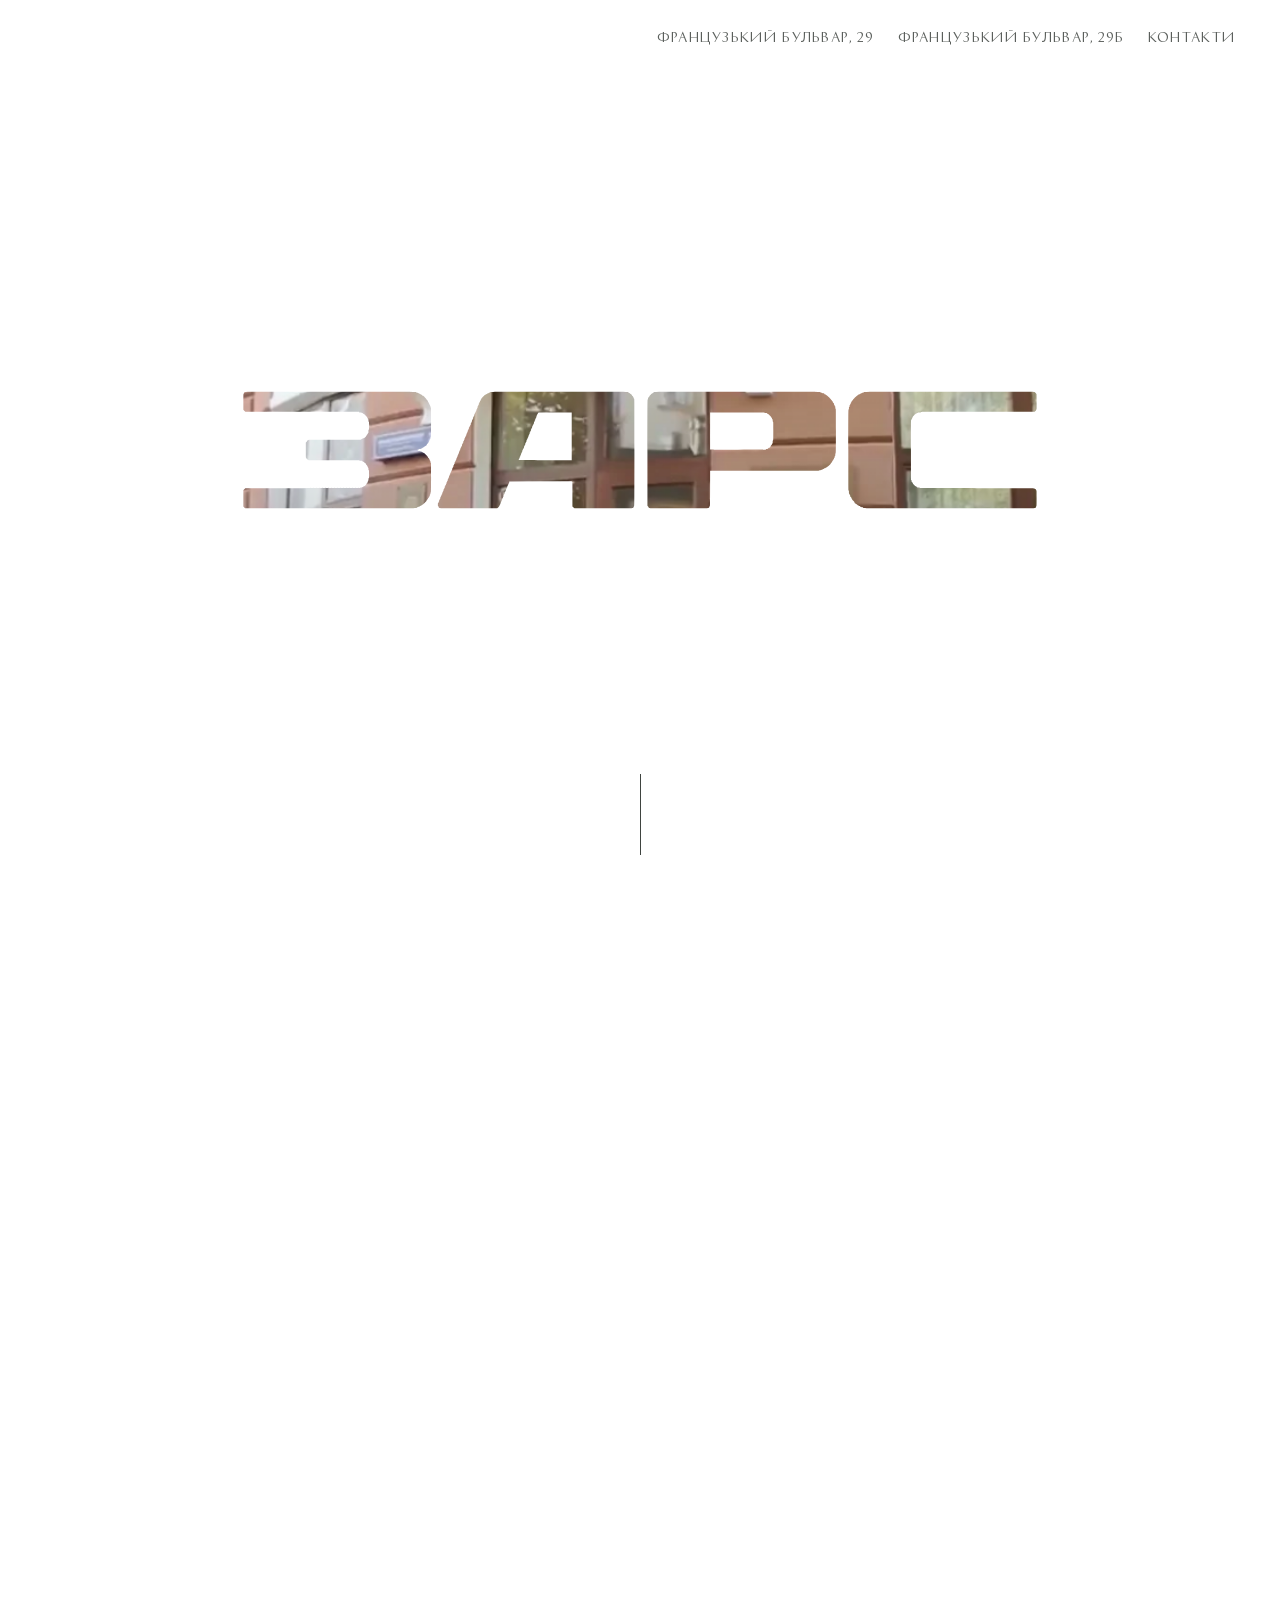
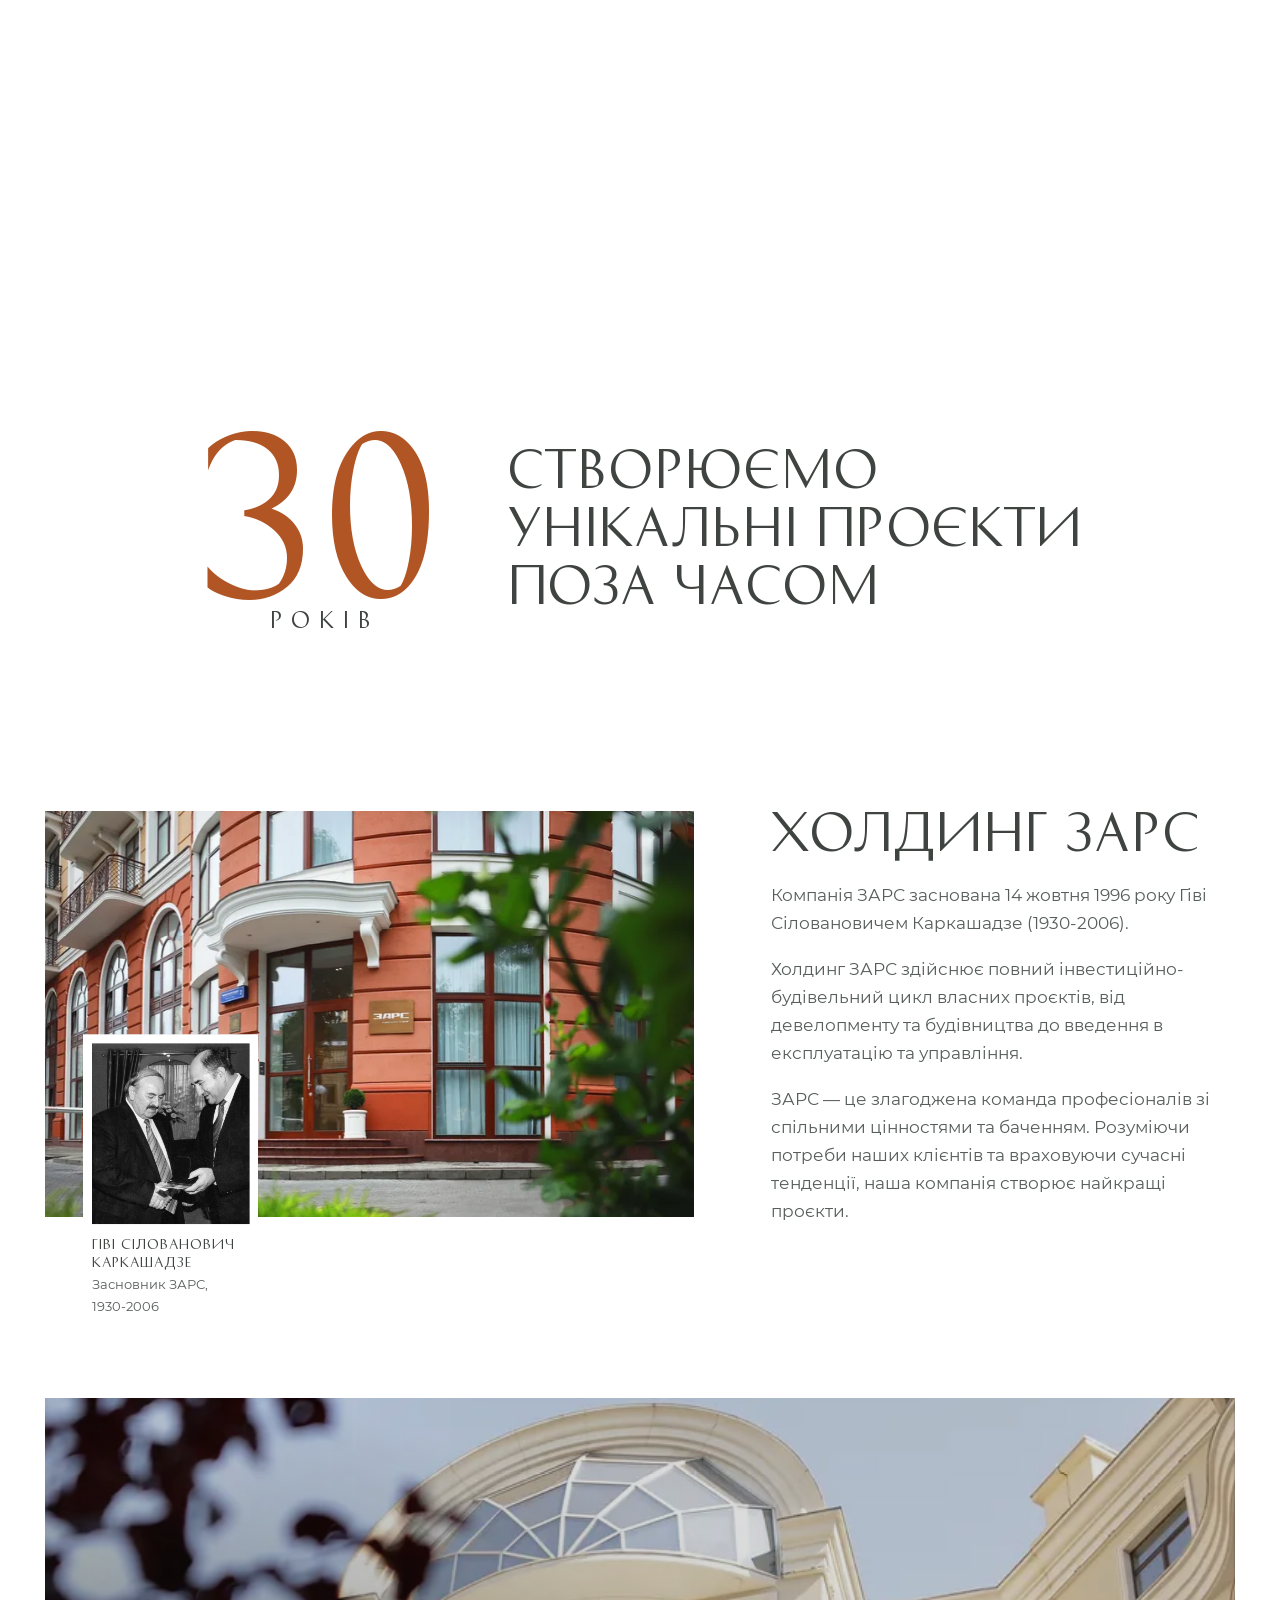
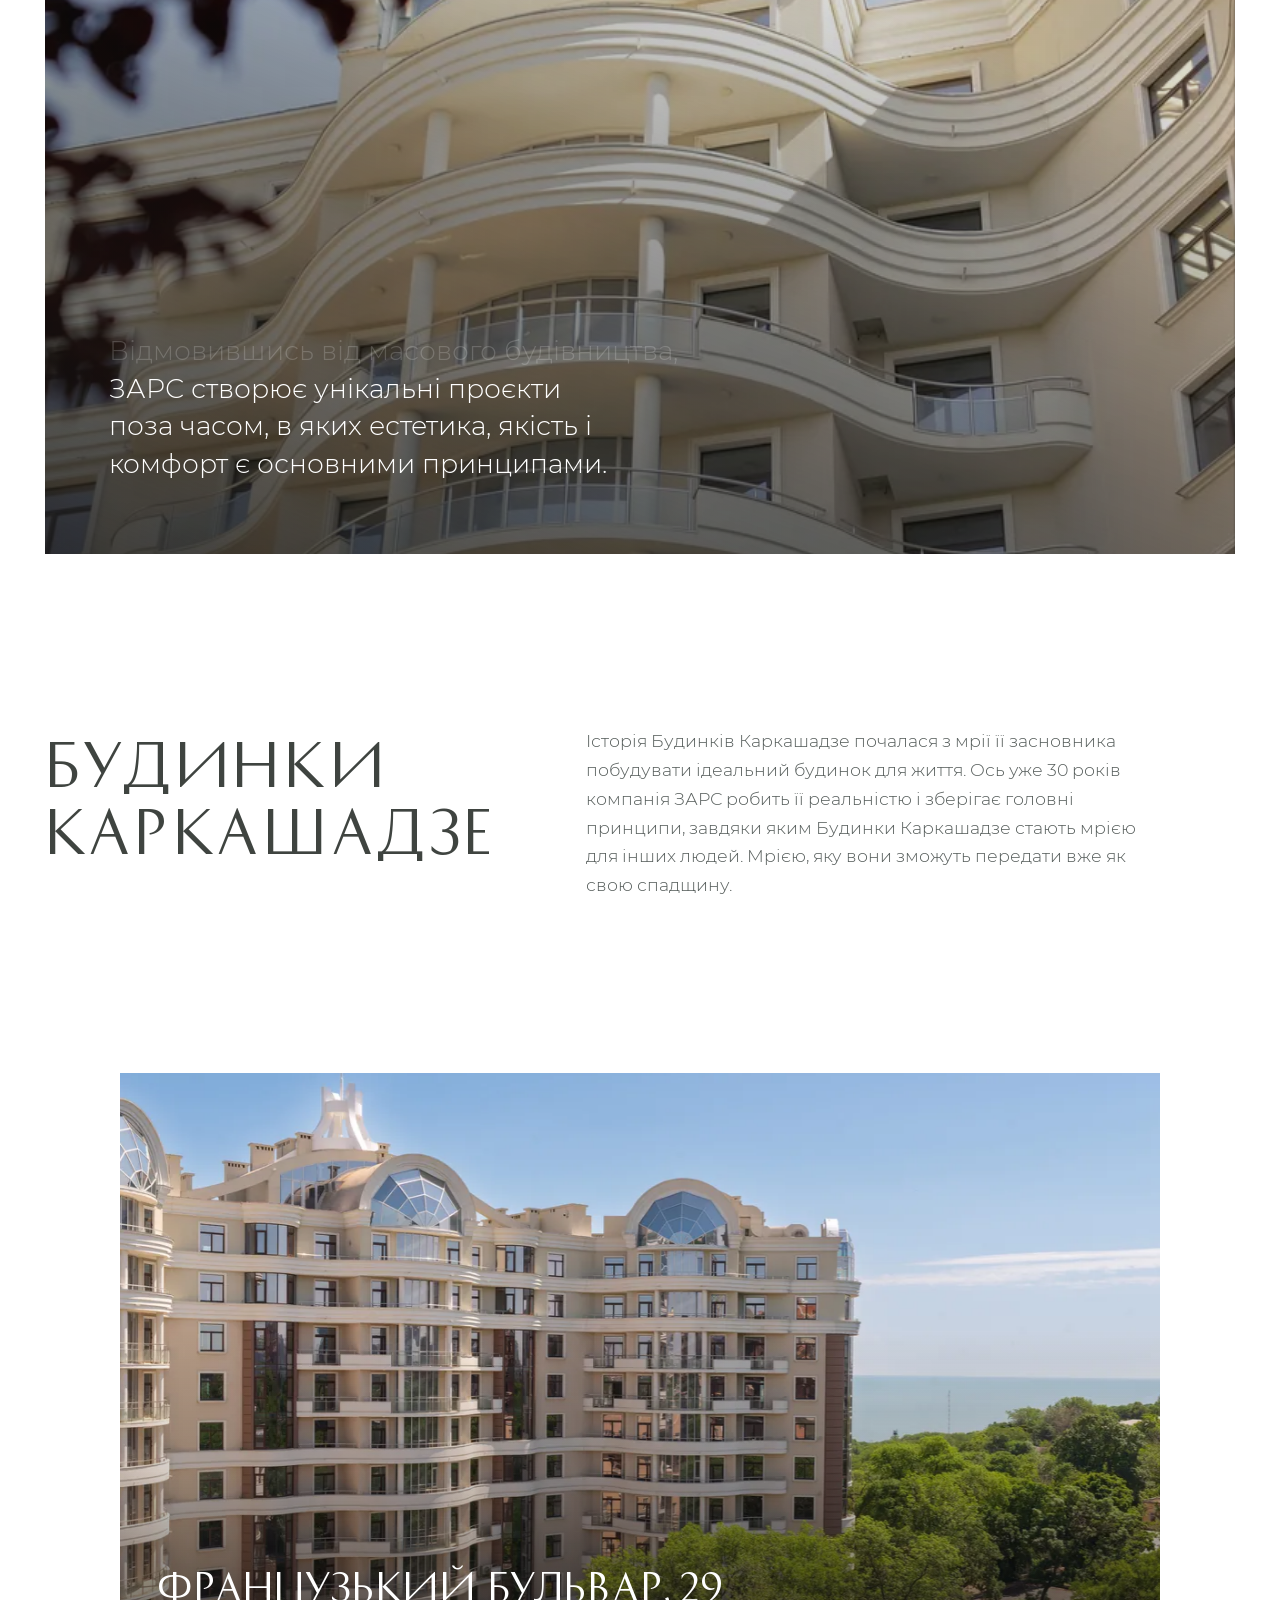
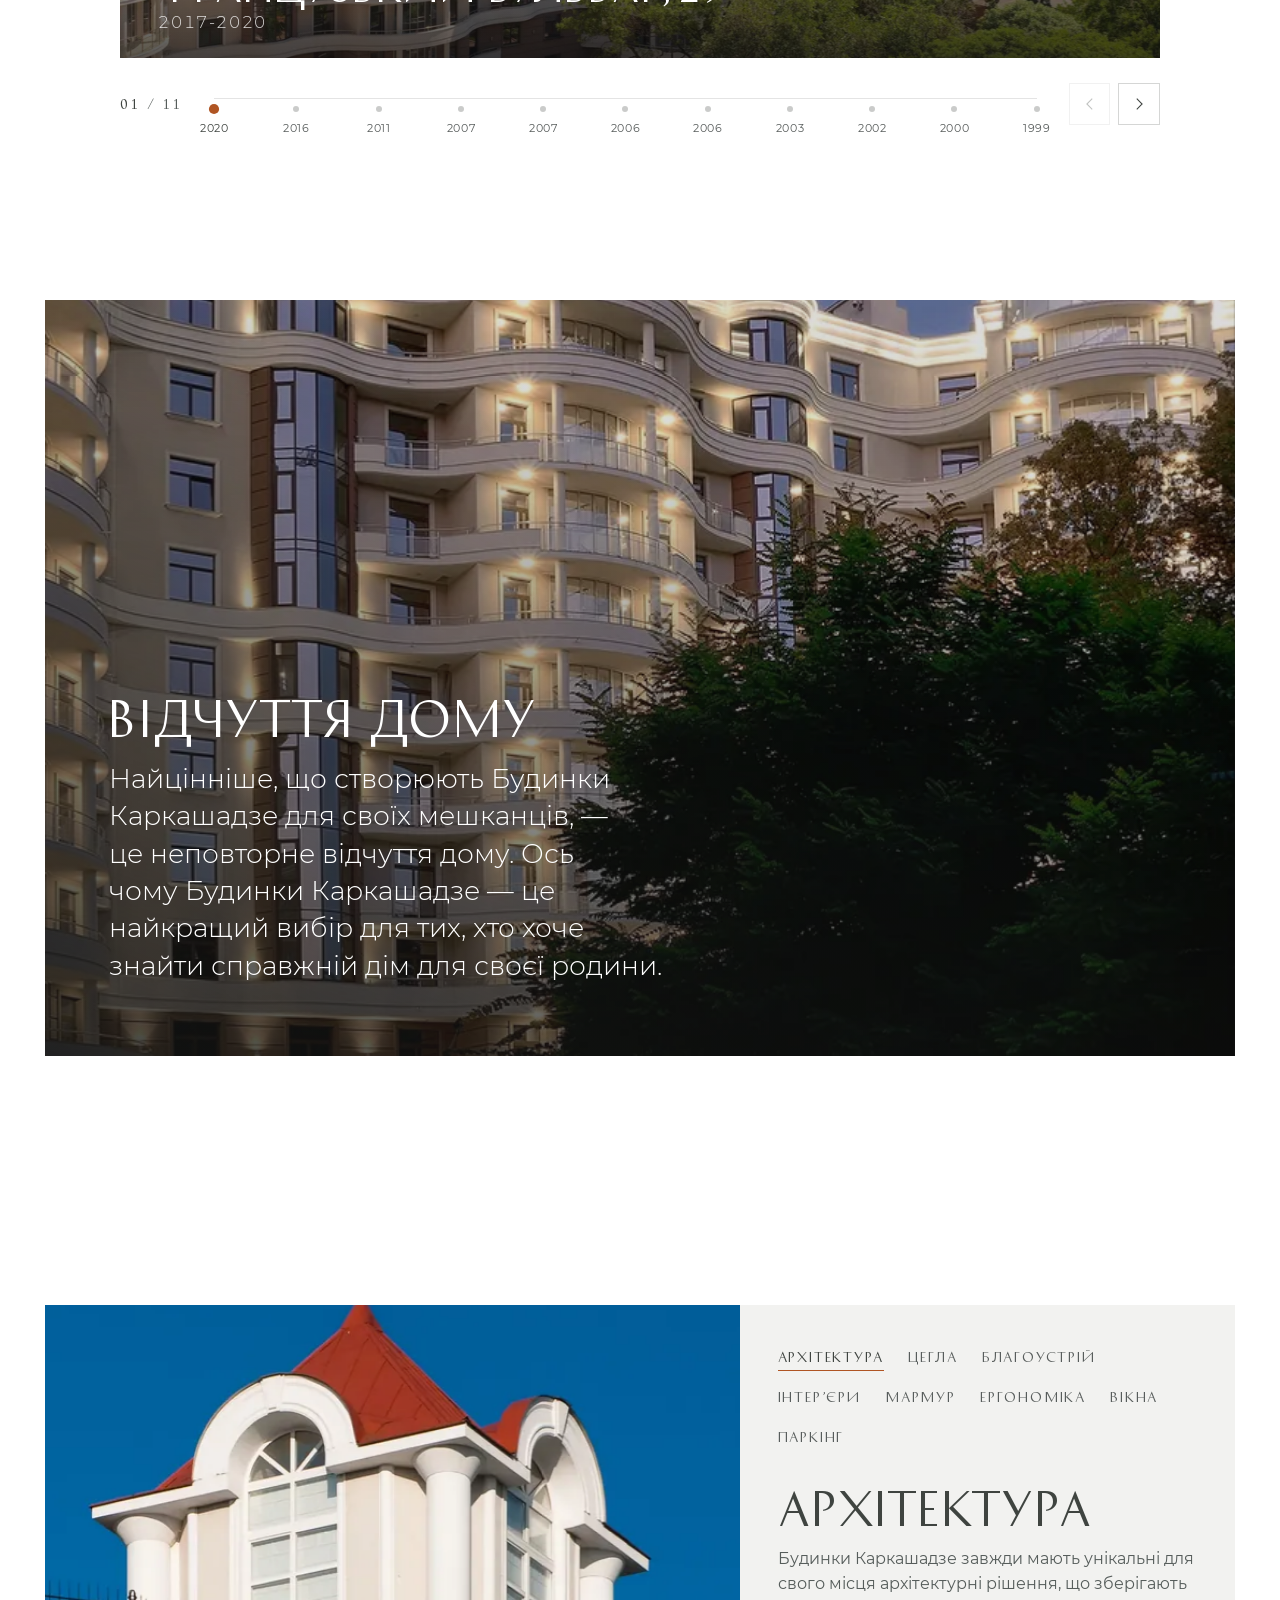
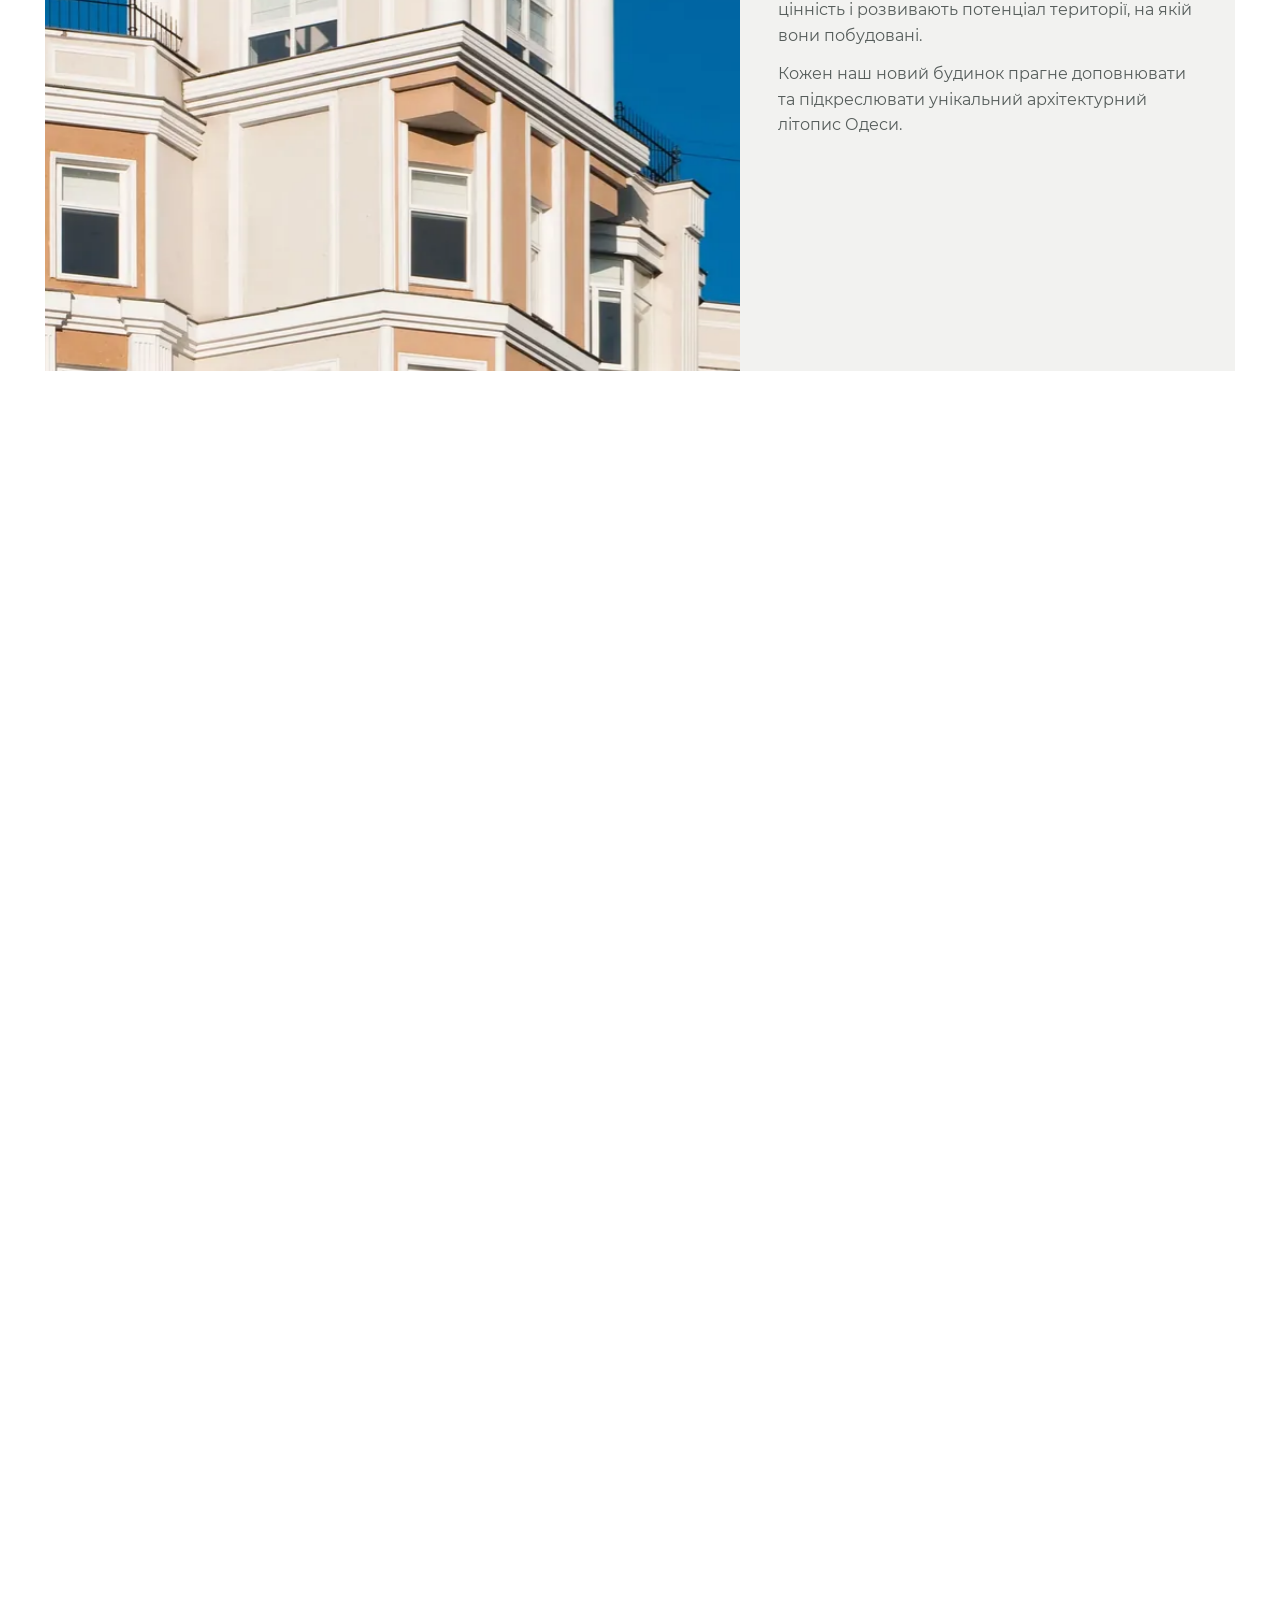
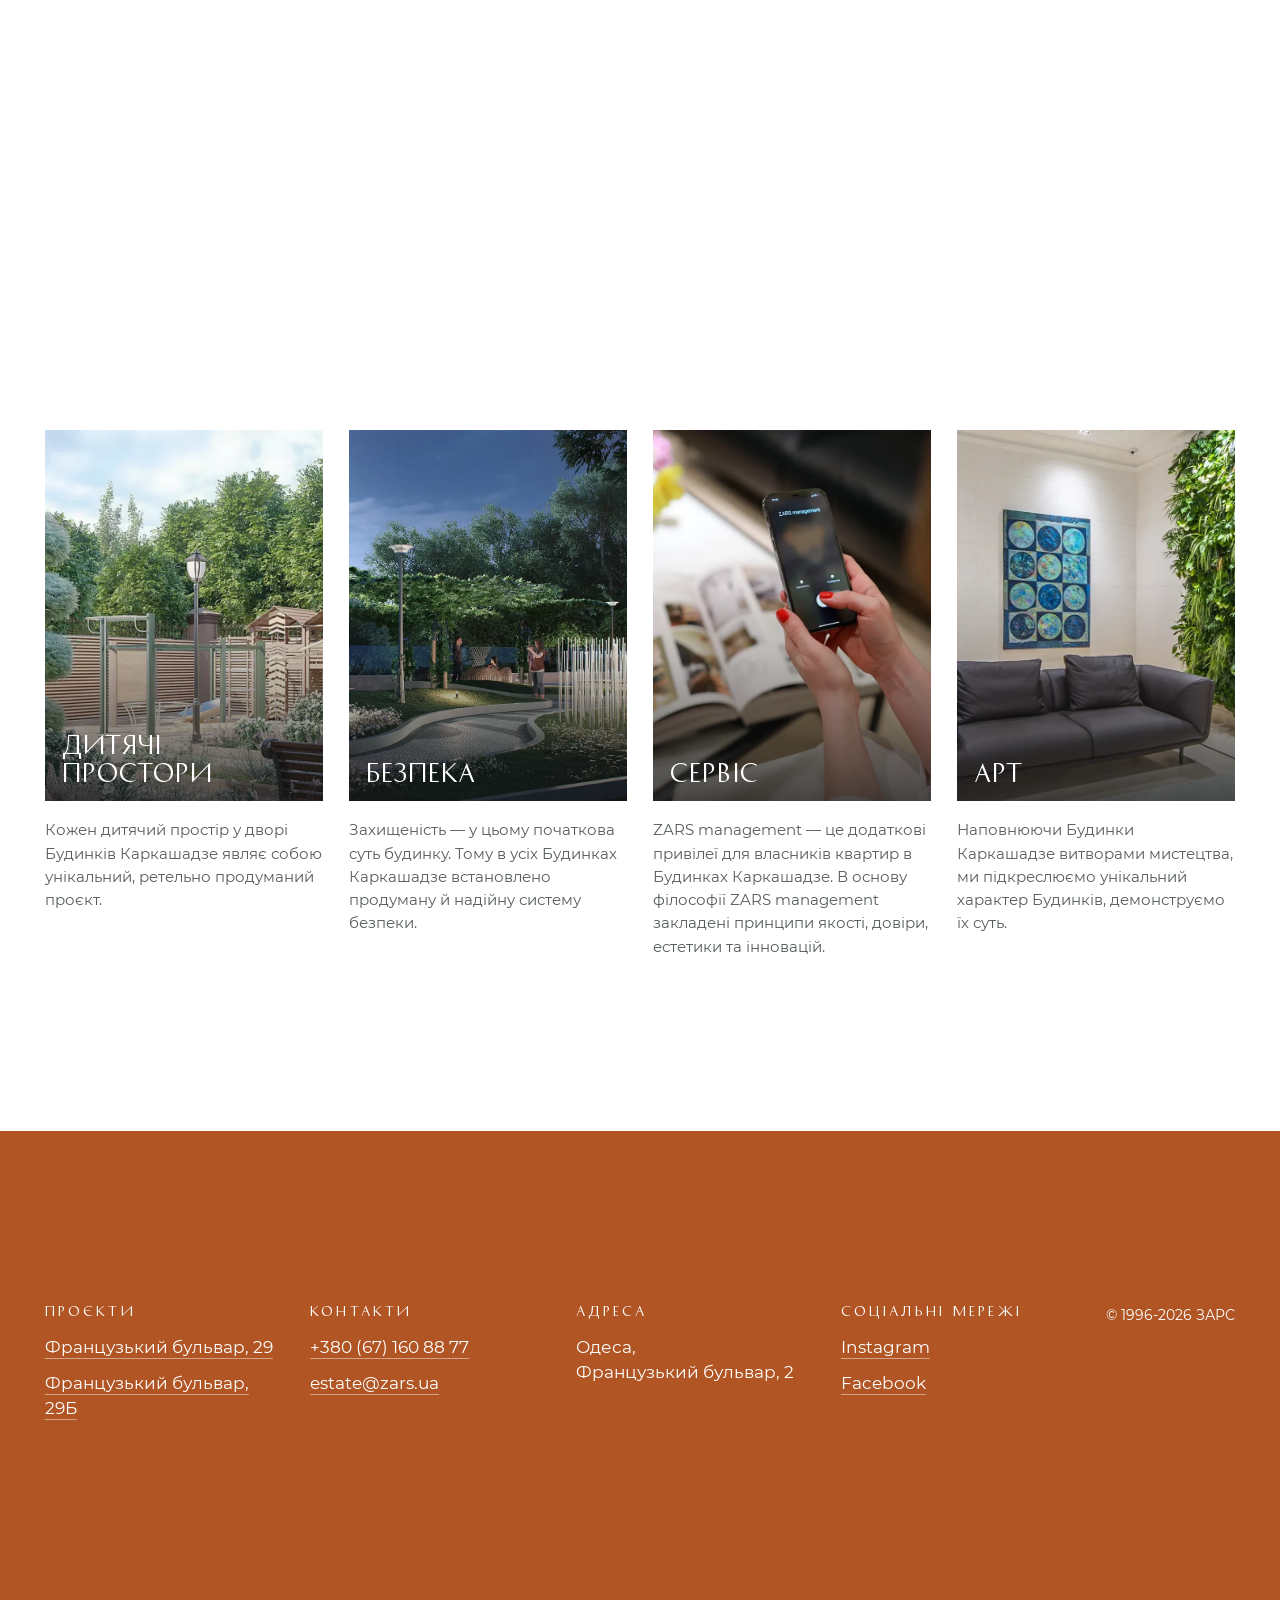
==== commit cea0aa31: "Єдиний підвал на всіх сторінках (Проєкти/Контакти/Адреса/Соцмережі); ФБ29Б: тексти карток, порядок р" ====
--- a/mock/index.html
+++ b/mock/index.html
@@ -184,7 +184,9 @@
 
 <footer class="d-foot" id="contacts">
   <div class="d-foot__grid">
-    <div><h2>Контакти</h2><ul><li><a href="tel:+380671608877">+380 (67) 160 88 77</a></li><li><a href="mailto:estate@zars.ua">estate@zars.ua</a></li><li>Одеса, Французький бульвар, 2</li></ul></div>
+    <div><h2>Проєкти</h2><ul><li><a href="fb29.html">Французький бульвар, 29</a></li><li><a href="fb29b.html">Французький бульвар, 29Б</a></li></ul></div>
+    <div><h2>Контакти</h2><ul><li><a href="tel:+380671608877">+380 (67) 160 88 77</a></li><li><a href="mailto:estate@zars.ua">estate@zars.ua</a></li></ul></div>
+    <div><h2>Адреса</h2><ul><li>Одеса,<br>Французький бульвар, 2</li></ul></div>
     <div><h2>Соціальні мережі</h2><ul><li><a href="https://www.instagram.com/zars.ua/" target="_blank" rel="noopener">Instagram</a></li><li><a href="https://www.facebook.com/www.zars.ua/" target="_blank" rel="noopener">Facebook</a></li></ul></div>
     <p class="d-foot__copy">© 1996-2026 ЗАРС</p>
   </div>
--- a/mock/mock.css
+++ b/mock/mock.css
@@ -24,8 +24,10 @@
 [data-site='fb29b'] {
   --text-font: 'Montserrat', system-ui, sans-serif;
   --label-font: 'History', var(--text-font);
-  --ground: #F4EFE9; --ink: #261610; --ink-2: #5A4338; --muted: #6E5A50; --stone: #E6DCD2;
-  --brand: #913814; --on-brand: #FFFFFF; --scrim: 38, 22, 16;
+  /* 21.09.2026: клієнт — лише білий, фірмовий коричневий #913814 і темно-сірий гайдлайну ЗАРС для тексту; кремовий фон прибрано.
+     Сірі — з гайдлайну (#3F4440 / #565D5B / #6D7271); #6D7271 на білому = 4,9 : 1, проходить AA. */
+  --ground: #FFFFFF; --ink: #3F4440; --ink-2: #565D5B; --muted: #6D7271; --stone: #FFFFFF;
+  --brand: #913814; --on-brand: #FFFFFF; --scrim: 40, 43, 42;
 }
 
 *, *::before, *::after { box-sizing: border-box; }
@@ -320,7 +322,7 @@
 .legal { padding: 2.4rem clamp(1.25rem, 3.5vw, 3.5rem); font-size: 0.8125rem; line-height: 1.6; color: var(--muted); border-top: 1px solid color-mix(in srgb, var(--ink) 12%, transparent); }
 .foot { display: grid; grid-template-columns: 1.2fr 1fr 1fr; gap: 2rem; padding: clamp(4rem, 10vh, 6rem) clamp(1.25rem, 3.5vw, 3.5rem) 2.4rem; background: #1F2120; color: #E8E6E1; }
 [data-site='fb29'] .foot { background: #1B2536; }
-[data-site='fb29b'] .foot { background: #261610; }
+[data-site='fb29b'] .foot { background: #913814; }
 .foot__logo { width: 140px; color: #fff; }
 .foot__logo svg { display: block; width: 100%; height: auto; }
 .foot h4 { margin: 0 0 1rem; font: 400 0.75rem/1 var(--label-font); letter-spacing: 0.24em; text-transform: uppercase; color: rgba(255,255,255,0.6); }
@@ -604,3 +606,187 @@
 html.menu-open, html.menu-open body { overflow: hidden; }
 @media (min-width: 1201px) { .menu { display: none; } }
 @media (prefers-reduced-motion: reduce) { .menu__nav a { transform: none; opacity: 1; } }
+
+/* =====================================================================
+   ФБ29Б (21.09.2026): біла сторінка, схема розташування як на zars.ua, карусель переваг
+   ===================================================================== */
+/* Перший екран: назва в один рядок на ПК і менша, щоб не тягнулась на весь екран */
+@media (min-width: 901px) {
+  .h-29b h1 { white-space: nowrap; font-size: clamp(1.9rem, 0.7rem + 2.2vw, 3.3rem); }
+}
+[data-site='fb29b'] .enquiry { background: #FFFFFF; border-top: 1px solid color-mix(in srgb, var(--ink) 12%, transparent); }
+[data-site='fb29b'] .plans__stage { border: 1px solid color-mix(in srgb, var(--ink) 12%, transparent); }
+[data-site='fb29b'] .foot h4, [data-site='fb29b'] .foot__copy { color: rgba(255,255,255,0.78); }
+[data-site='fb29b'] .foot__copy { border-top-color: rgba(255,255,255,0.28); }
+
+/* Кадр «Захоплюючі краєвиди»: кадрування до верхнього краю (море й люди на балконі); паралакс лише вгору */
+.pan--top img { inset: 0 0 auto; height: 114%; object-position: 62% 0; }
+
+/* Друга пара кадрів — дзеркально: вузький кадр ліворуч і нижче */
+.pans--split-rev { grid-template-columns: 1fr 1.4fr; }
+.pans--split-rev .pan:nth-child(2) { margin-top: 0; }
+.pans--split-rev .pan:nth-child(1) { margin-top: clamp(4rem, 14vh, 10rem); }
+
+/* Розташування: текст ліворуч, схема zars.ua праворуч (позиції підписів — з їхнього CSS, у % від схеми) */
+.loc { position: relative; display: grid; grid-template-columns: minmax(0, 0.98fr) minmax(0, 1fr); gap: clamp(2rem, 4vw, 4rem); align-items: start; overflow: clip; }
+.loc__text { position: relative; z-index: 2; padding-bottom: clamp(4rem, 12vw, 14rem); }
+.loc__text .lead { max-width: 44ch; }
+.loc__map { margin-top: 2.2rem; }
+.loc__schema { position: relative; aspect-ratio: 1 / 0.6908; margin-top: clamp(8rem, 18vw, 17rem); }
+.loc__item { position: absolute; font-size: 0; line-height: 1.35; }
+.loc__bg { top: -93.6%; left: -19.2%; width: 163.2%; }
+.loc__bg img { display: block; width: 100%; height: auto; }
+.loc__bg::before { content: ''; position: absolute; inset: 0 0 auto; height: 28%; background: linear-gradient(#FFFFFF 0%, #FFFFFF 88%, rgba(255,255,255,0) 100%); }
+.loc__label { display: inline-block; white-space: nowrap; font: 400 clamp(11px, 0.83vw, 15px)/1.45 var(--text-font); color: var(--ink); }
+.loc__street { display: inline-block; white-space: nowrap; font: 400 clamp(9px, 0.73vw, 13px)/1 var(--text-font); color: var(--muted); }
+.loc__street1 { top: 0; left: 14.7%; transform: rotate(71.7deg); transform-origin: left center; }
+.loc__street2 { top: 33.4%; left: 26%; transform: rotate(-16.3deg); transform-origin: left center; }
+.loc__opera { top: -16.7%; left: 30.7%; }
+.loc__muz { top: 0.6%; left: 36.4%; }
+.loc__b29 { top: 16.3%; left: 39.2%; }
+.loc__b29 .loc__label { color: var(--brand); font-weight: 500; }
+.loc__club { top: 1%; left: 70.9%; }
+.loc__health { top: 16.3%; left: 65.1%; }
+.loc__kino { top: 42.6%; left: 39.6%; }
+.loc__arcadia { top: 58%; left: 50.2%; }
+.loc__airport { top: 74.2%; left: 58.1%; }
+@media (max-width: 992px) {
+  .loc { grid-template-columns: 1fr; }
+  .loc__text { padding-bottom: 0; }
+  .loc__schema { aspect-ratio: 1 / 1; margin-top: clamp(6rem, 22vw, 12rem); }
+  .loc__bg { top: -50%; }
+  .loc__label { font-size: max(11px, 1.3vw); }
+  .loc__street { font-size: max(9px, 1vw); }
+  .loc__street1 { top: 11%; left: 13.4%; }
+  .loc__street2 { top: 37.9%; }
+  .loc__opera { top: 3%; } .loc__muz { top: 15%; } .loc__b29 { top: 27%; } .loc__club { top: 15%; }
+  .loc__health { top: 26%; } .loc__arcadia { top: 55%; } .loc__airport { top: 65.6%; }
+}
+@media (max-width: 576px) {
+  .loc__schema { margin-top: 5rem; margin-inline: calc(-1 * clamp(1.25rem, 3.5vw, 3.5rem)); }
+  .loc__bg { top: -92%; left: -54%; width: 250%; }
+  .loc__label { font-size: 2.6vw; }
+  .loc__street { font-size: 2.2vw; }
+  .loc__street1 { top: 10%; left: 3%; }
+  .loc__street2 { top: 43%; left: 15%; }
+  .loc__opera { top: -11%; left: 25%; } .loc__muz { top: 6%; left: 32%; } .loc__b29 { top: 24%; left: 36%; }
+  .loc__club { top: 8%; left: 84%; } .loc__health { top: 25%; left: 74%; } .loc__kino { top: 50%; left: 37%; }
+  .loc__arcadia { top: 69%; left: 54%; } .loc__airport { top: 84%; left: 65%; }
+}
+
+/* Карусель переваг: нативний горизонтальний скрол зі snap (свайп, трекпад, Shift+коліщатко), стрілки й смуга прогресу */
+.perks { padding: clamp(6rem, 14vh, 10rem) 0 clamp(5rem, 12vh, 8rem); --pg: clamp(1.25rem, 3.5vw, 3.5rem); --pgap: clamp(1.25rem, 2.6vw, 3rem); }
+.perks__track { list-style: none; margin: 0; padding: 0 var(--pg); display: grid; grid-auto-flow: column; grid-auto-columns: calc((100% - 3 * var(--pgap)) / 4); gap: var(--pgap);
+  overflow-x: auto; scroll-snap-type: x mandatory; scroll-padding-inline: var(--pg); overscroll-behavior-x: contain; scrollbar-width: none; cursor: grab; outline: none; }
+.perks__track::-webkit-scrollbar { display: none; }
+.perks__track:focus-visible { outline: 1px solid var(--brand); outline-offset: 6px; }
+.perks__track.is-drag { cursor: grabbing; scroll-snap-type: none; }
+.perk { scroll-snap-align: start; padding-top: 2rem; border-top: 1px solid color-mix(in srgb, var(--ink) 16%, transparent); }
+.perk__icon { display: block; width: auto; height: 46px; max-width: 72px; margin-bottom: 1.8rem; user-select: none; -webkit-user-drag: none; }
+.perk__title { margin: 0 0 0.75rem; font: 400 clamp(1.1rem, 0.95rem + 0.45vw, 1.4rem)/1.2 var(--label-font); letter-spacing: 0.06em; text-transform: uppercase; color: var(--ink); }
+.perk__text { margin: 0; max-width: 34ch; color: var(--ink-2); }
+.perks__nav { display: flex; align-items: center; gap: clamp(1rem, 2vw, 1.6rem); padding: clamp(2.5rem, 6vh, 3.5rem) var(--pg) 0; }
+.perks__nav button { display: grid; place-items: center; flex: none; width: 3.2rem; height: 3.2rem; border: 1px solid color-mix(in srgb, var(--ink) 30%, transparent); background: none; color: var(--ink); cursor: pointer; transition: background 400ms, color 400ms, border-color 400ms, opacity 400ms; }
+.perks__nav button:hover:not(:disabled) { background: var(--brand); border-color: var(--brand); color: #fff; }
+.perks__nav button:disabled { opacity: 0.3; cursor: default; }
+.perks__nav [data-prev] svg { transform: rotate(180deg); }
+.perks__nav svg { width: 18px; height: 18px; }
+.perks__bar { position: relative; flex: 1; height: 1px; background: color-mix(in srgb, var(--ink) 18%, transparent); overflow: hidden; }
+.perks__bar i { position: absolute; inset: 0 auto 0 0; width: 44%; background: var(--brand); will-change: transform; }
+@media (max-width: 1100px) { .perks__track { grid-auto-columns: calc((100% - 1.5 * var(--pgap)) / 2.5); } }
+@media (max-width: 900px) {
+  .pans--split-rev { grid-template-columns: 1fr; }
+  .pans--split-rev .pan:nth-child(1) { margin-top: 0; }
+  .perks__track { grid-auto-columns: 78%; }
+  .pan--top img { object-position: 64% 0; }
+}
+/* ФБ29Б: без автопереносу в заголовках кадрів — «Захоплюючі краєвиди» ламало на «КРАЄВИ-ДИ» */
+[data-site='fb29b'] .pan__title { hyphens: manual; overflow-wrap: normal; }
+
+/* =====================================================================
+   ФБ29Б, правки 21.09.2026 (2): менші кадри з повітрям, відступи між блоками ÷1,5,
+   планування в один екран, компактна стадія будівництва
+   ===================================================================== */
+/* Відступи між блоками — у 1,5 раза менші, ніж загальні .air (7–12rem → 4,67–8rem) */
+[data-site='fb29b'] .air { padding-block: clamp(4.67rem, 10.7vh, 8rem); }
+[data-site='fb29b'] .perks { padding-block: clamp(4rem, 9.3vh, 6.67rem) clamp(3.33rem, 8vh, 5.33rem); }
+[data-site='fb29b'] .enquiry { padding-block: clamp(4rem, 9.3vh, 6.67rem); }
+
+/* Кадри: не на весь екран, у пропорції самих фото (інакше object-fit:cover у високій рамці
+   розтягував фото до 1,9× — звідси «мило»), з повітрям між ними; запас під паралакс 12%, а не 24% */
+[data-site='fb29b'] .pans { max-width: 1240px; margin-inline: auto; gap: clamp(2.5rem, 5vw, 5rem); padding-inline: clamp(1.25rem, 3.5vw, 3.5rem); box-sizing: content-box; }
+[data-site='fb29b'] .pans .pans { max-width: none; margin-inline: 0; padding-inline: 0; }
+[data-site='fb29b'] .pan { height: auto; aspect-ratio: 16 / 9; max-height: 80svh; }
+[data-site='fb29b'] .pan img { inset: -6% 0; height: 112%; }
+[data-site='fb29b'] .pan--top img { inset: 0 0 auto; height: 112%; }
+[data-site='fb29b'] .pans--split { gap: clamp(1.5rem, 3vw, 3rem); align-items: start; }
+[data-site='fb29b'] .pans--split .pan:nth-child(1) { aspect-ratio: 16 / 10; }
+[data-site='fb29b'] .pans--split .pan:nth-child(2) { aspect-ratio: 4 / 3; margin-top: clamp(3rem, 9vh, 6rem); }
+[data-site='fb29b'] .pans--split-rev .pan:nth-child(1) { aspect-ratio: 4 / 3; margin-top: clamp(3rem, 9vh, 6rem); }
+[data-site='fb29b'] .pans--split-rev .pan:nth-child(2) { aspect-ratio: 4 / 3; margin-top: 0; }
+[data-site='fb29b'] .pan__cap { left: clamp(1.1rem, 2.6vw, 2.6rem); bottom: clamp(1.1rem, 3.5vh, 2.4rem); right: clamp(1.1rem, 2.6vw, 2.6rem); max-width: 30rem; }
+[data-site='fb29b'] .pan__title { font-size: clamp(1.3rem, 0.9rem + 1.3vw, 2.3rem); line-height: 1.08; }
+[data-site='fb29b'] .pans--split .pan__title { font-size: clamp(1.15rem, 0.85rem + 0.9vw, 1.8rem); }
+[data-site='fb29b'] .pans--split .pan__text { font-size: 0.9375rem; }
+
+/* Логотип ЗАРС замість іконки «Кращий девелопер міста» */
+.perk__icon--logo { display: flex; align-items: flex-end; width: 124px; max-width: none; color: var(--brand); }
+.perk__icon--logo svg { display: block; width: 100%; height: auto; }
+
+/* Планування — весь блок в один екран */
+[data-site='fb29b'] #plans .title-lg { font-size: clamp(1.7rem, 1rem + 2vw, 3rem); margin-bottom: clamp(1.5rem, 3.5vh, 2.5rem) !important; }
+[data-site='fb29b'] #plans .label { margin-bottom: 0.9rem; }
+[data-site='fb29b'] .plans__stage { padding: clamp(0.75rem, 2vw, 1.75rem); }
+[data-site='fb29b'] .plans__stage img { max-height: min(46svh, 520px); }
+[data-site='fb29b'] .plans__list { top: 6rem; }
+[data-site='fb29b'] .plans__tab { padding-block: 0.95rem; }
+[data-site='fb29b'] .plans__meta { margin-top: 0.9rem; }
+[data-site='fb29b'] .plans .note { margin-top: 0.9rem; }
+
+/* Стадія будівництва: заголовок менший, чотири вертикальні кадри в ряд зі сходинкою */
+.stage__head { display: flex; justify-content: space-between; align-items: baseline; gap: 1rem 3rem; flex-wrap: wrap; margin-bottom: clamp(2rem, 5vh, 3.2rem); }
+.stage__title { margin: 0; font: 400 clamp(1.5rem, 1rem + 1.5vw, 2.5rem)/1.1 var(--label-font); letter-spacing: 0.04em; text-transform: uppercase; color: var(--ink); }
+.stage__lead { margin: 0; color: var(--ink-2); }
+.stage__grid { display: grid; grid-template-columns: repeat(4, minmax(0, 1fr)); gap: clamp(0.75rem, 1.6vw, 1.5rem); align-items: start; padding-bottom: clamp(2rem, 6vh, 4rem); }
+.stage__frame { position: relative; margin: 0; aspect-ratio: 4 / 5; overflow: hidden; background: #F1F1F0; cursor: zoom-in; }
+.stage__frame:nth-child(even) { margin-top: clamp(2rem, 6vh, 4rem); }
+.stage__frame img { position: absolute; left: 0; top: -8%; width: 100%; height: 116%; object-fit: cover; will-change: transform; transition: filter 600ms; }
+.stage__frame::after { content: ''; position: absolute; inset: 0; box-shadow: inset 0 0 0 1px rgba(255,255,255,0); transition: box-shadow 600ms; pointer-events: none; }
+.stage__frame:hover::after { box-shadow: inset 0 0 0 1px rgba(255,255,255,0.6); }
+.stage__frame:focus-visible { outline: 2px solid var(--brand); outline-offset: 3px; }
+
+@media (max-width: 900px) {
+  [data-site='fb29b'] .pans { gap: 2.5rem; padding-inline: clamp(1.25rem, 3.5vw, 3.5rem); }
+  [data-site='fb29b'] .pan, [data-site='fb29b'] .pans--split .pan:nth-child(n), [data-site='fb29b'] .pans--split-rev .pan:nth-child(n) { aspect-ratio: 1 / 1; max-height: none; margin-top: 0; }
+  [data-site='fb29b'] .pans--split { gap: 2.5rem; }
+  .stage__grid { grid-template-columns: 1fr 1fr; }
+  .stage__frame:nth-child(even) { margin-top: 2rem; }
+  [data-site='fb29b'] .plans__stage img { max-height: 44svh; }
+}
+[data-site='fb29b'] .pans + .pans { margin-top: clamp(2.5rem, 5vw, 5rem); }
+
+/* =====================================================================
+   Єдиний підвал усіх сторінок (22.09.2026) — як на сторінці девелопера (перенесено з dev.css)
+   ===================================================================== */
+.d-foot { overflow: hidden; background: #B05523; color: #FFFFFF; padding: var(--sp-block, clamp(8.25rem, 19.25vh, 13.75rem)) var(--gut, clamp(1.25rem, 3.5vw, 3.5rem)) 0; font-family: 'Montserrat', system-ui, sans-serif; }
+.d-foot__grid { display: grid; grid-template-columns: repeat(4, minmax(0, 1fr)) auto; gap: 2rem; align-items: start; }
+.d-foot h2 { margin: 0 0 1.1rem; font: 400 0.8125rem/1 'History', sans-serif; letter-spacing: 0.24em; text-transform: uppercase; color: #FFFFFF; }
+.d-foot ul { display: grid; gap: 0.65rem; margin: 0; padding: 0; list-style: none; }
+.d-foot li { line-height: 1.5; }
+.d-foot a { color: #FFFFFF; text-decoration: underline; text-decoration-color: rgba(255,255,255,0.45); text-underline-offset: 5px; transition: text-decoration-color 300ms; }
+.d-foot a:hover { text-decoration-color: #FFFFFF; }
+.d-foot a:focus-visible { outline: 2px solid #FFFFFF; outline-offset: 3px; }
+.d-foot__copy { justify-self: end; margin: 0; font-size: 0.875rem; }
+.d-foot__mark { margin-top: var(--sp, clamp(5rem, 12vh, 9rem)); overflow: hidden; font-size: 0; }
+.d-foot__mark svg { display: block; width: 100%; height: auto; color: #FFFFFF; will-change: transform; }
+@media (max-width: 1100px) { .d-foot__grid { grid-template-columns: repeat(2, minmax(0, 1fr)); row-gap: 2.5rem; } .d-foot__copy { grid-column: 1 / -1; justify-self: start; } }
+@media (max-width: 520px) { .d-foot__grid { grid-template-columns: 1fr; } }
+
+/* 22.09.2026: ФБ29Б — підпис стадії під заголовком; помітніший паралакс карток (запас 20%, хід ±8%) */
+.stage__head { display: grid; justify-content: start; gap: 0.7rem; }
+.big-dist span { line-height: 1.2; }
+[data-site='fb29b'] .pan img { inset: -10% 0; height: 120%; }
+[data-site='fb29b'] .pan--top img { inset: 0 0 auto; height: 120%; }
+[data-site='fb29b'] .pan--top .pan__cap { max-width: none; }
+@media (min-width: 560px) { [data-site='fb29b'] .pan--top .pan__title { white-space: nowrap; } }
+[data-site='fb29b'] .pan::after { background: linear-gradient(0deg, rgba(20,21,20,0.78) 0%, rgba(20,21,20,0.38) 38%, rgba(20,21,20,0) 64%); }
--- a/mock/dev.css
+++ b/mock/dev.css
@@ -214,17 +214,6 @@
 .d-points__slider { display: none; }
 
 /* ---------- Підвал ---------- */
-.d-foot { overflow: hidden; background: #B05523; color: #FFFFFF; padding: var(--sp-block) var(--gut) 0; }
-.d-foot__grid { display: grid; grid-template-columns: repeat(3, minmax(0, 1fr)); gap: 2rem; align-items: start; }
-.d-foot h2 { margin: 0 0 1.1rem; font: 400 0.8125rem/1 'History', sans-serif; letter-spacing: 0.24em; text-transform: uppercase; }
-.d-foot ul { display: grid; gap: 0.65rem; margin: 0; padding: 0; list-style: none; }
-.d-foot li { line-height: 1.5; }
-.d-foot a { color: #FFFFFF; text-decoration: underline; text-decoration-color: rgba(255,255,255,0.45); text-underline-offset: 5px; transition: text-decoration-color 300ms; }
-.d-foot a:hover { text-decoration-color: #FFFFFF; }
-.d-foot a:focus-visible { outline: 2px solid #FFFFFF; outline-offset: 3px; }
-.d-foot__copy { justify-self: end; margin: 0; font-size: 0.875rem; }
-.d-foot__mark { margin-top: var(--sp); overflow: hidden; font-size: 0; }
-.d-foot__mark svg { display: block; width: 100%; height: auto; color: #FFFFFF; will-change: transform; }
 
 /* ---------- Мобільна ---------- */
 @media (max-width: 900px) {
@@ -263,8 +252,6 @@
   .d-point { scroll-snap-align: start; }
   .d-points__slider { display: block; position: relative; height: 1px; margin-top: 1.4rem; background: color-mix(in srgb, var(--ink) 14%, transparent); }
   .d-points__slider i { position: absolute; inset: 0; width: 25%; background: var(--brand); transform-origin: left; transform: translateX(0); will-change: transform; }
-  .d-foot__grid { grid-template-columns: 1fr; }
-  .d-foot__copy { justify-self: start; }
 }
 
 /* Низькі телефони (iPhone SE та подібні) */
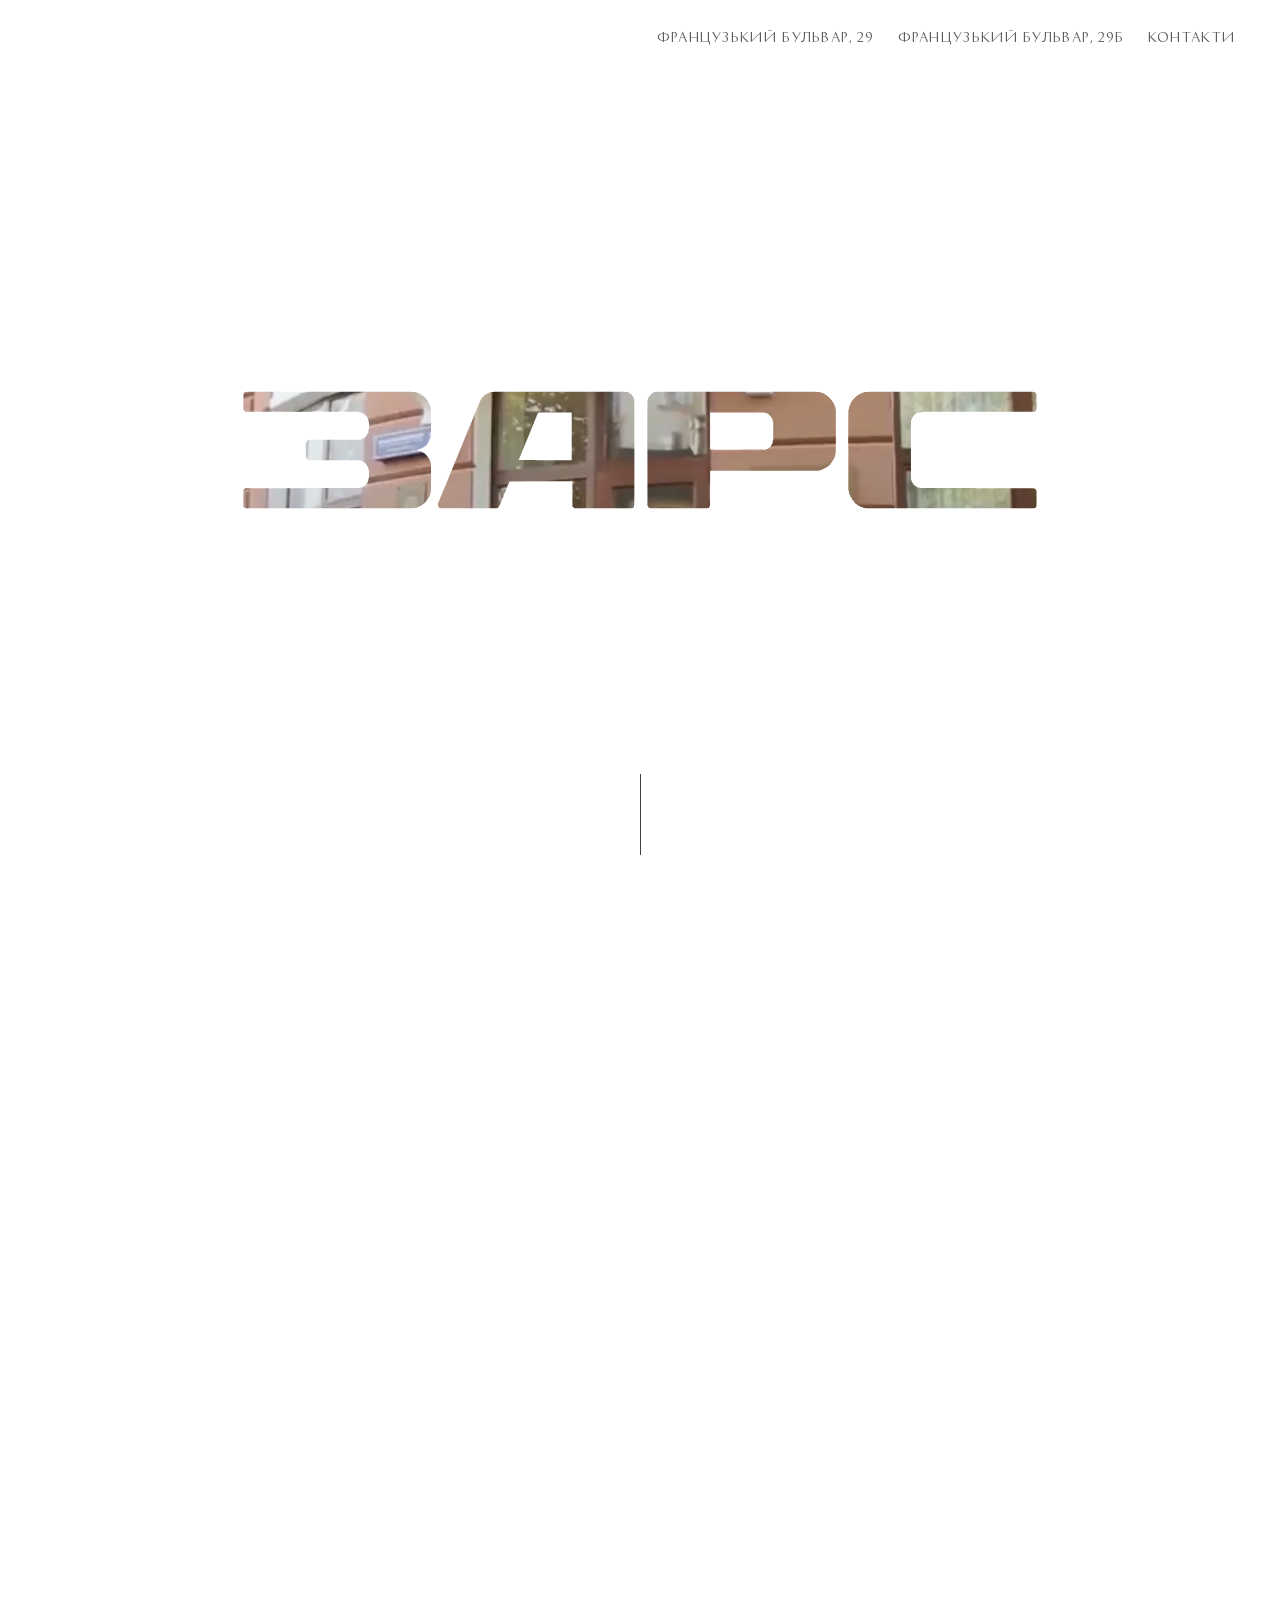
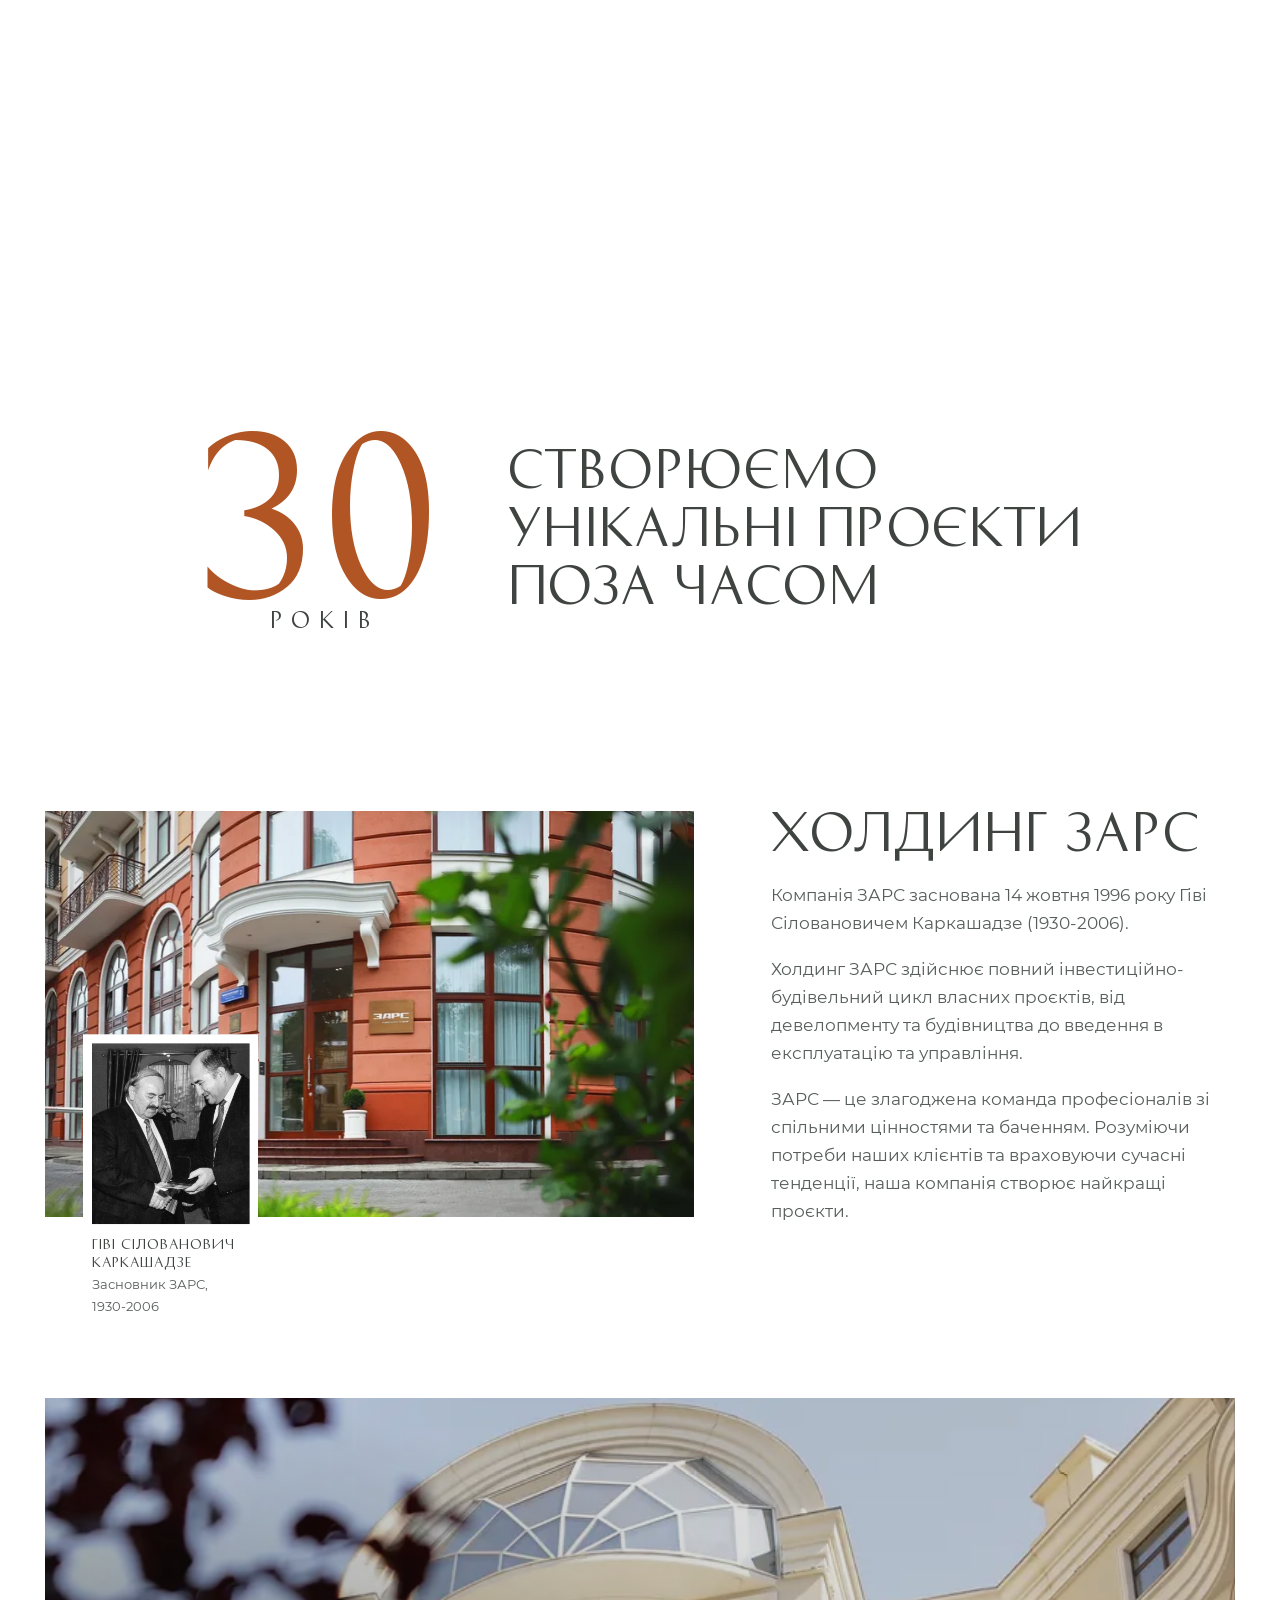
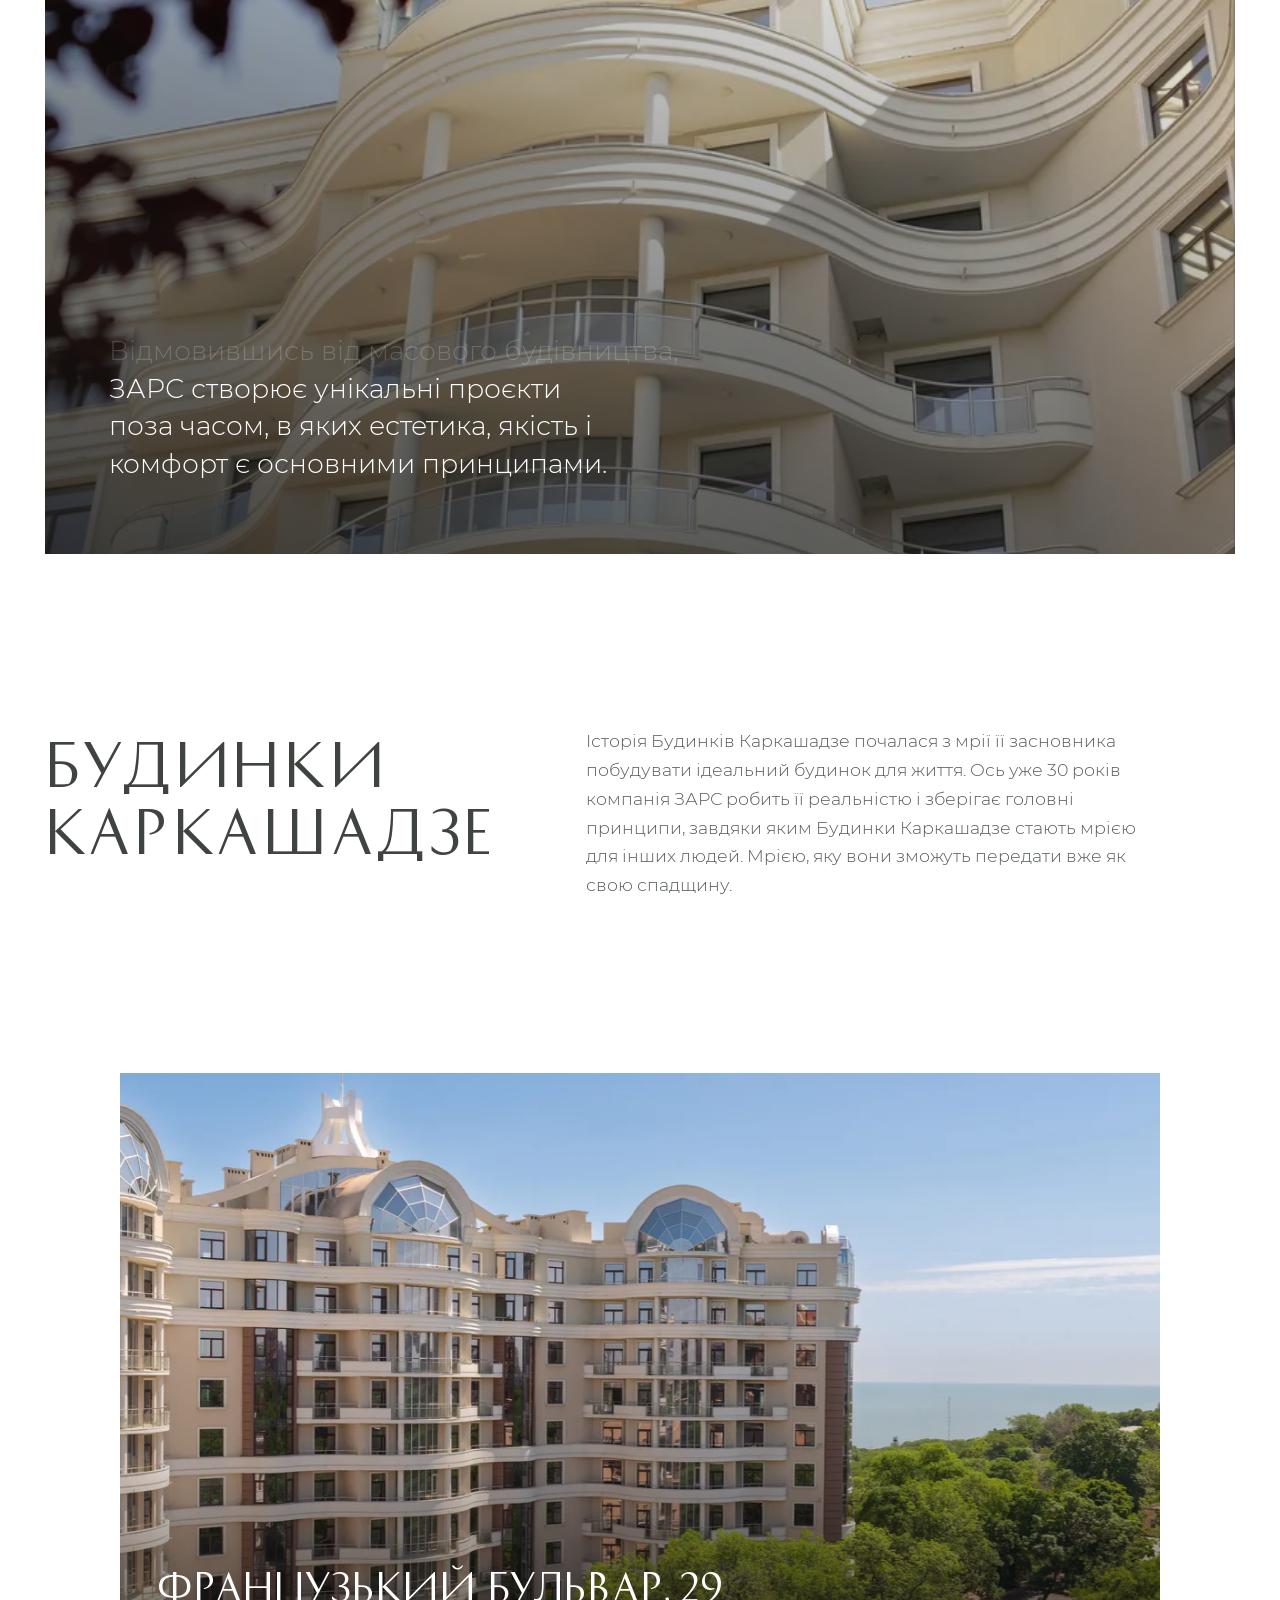
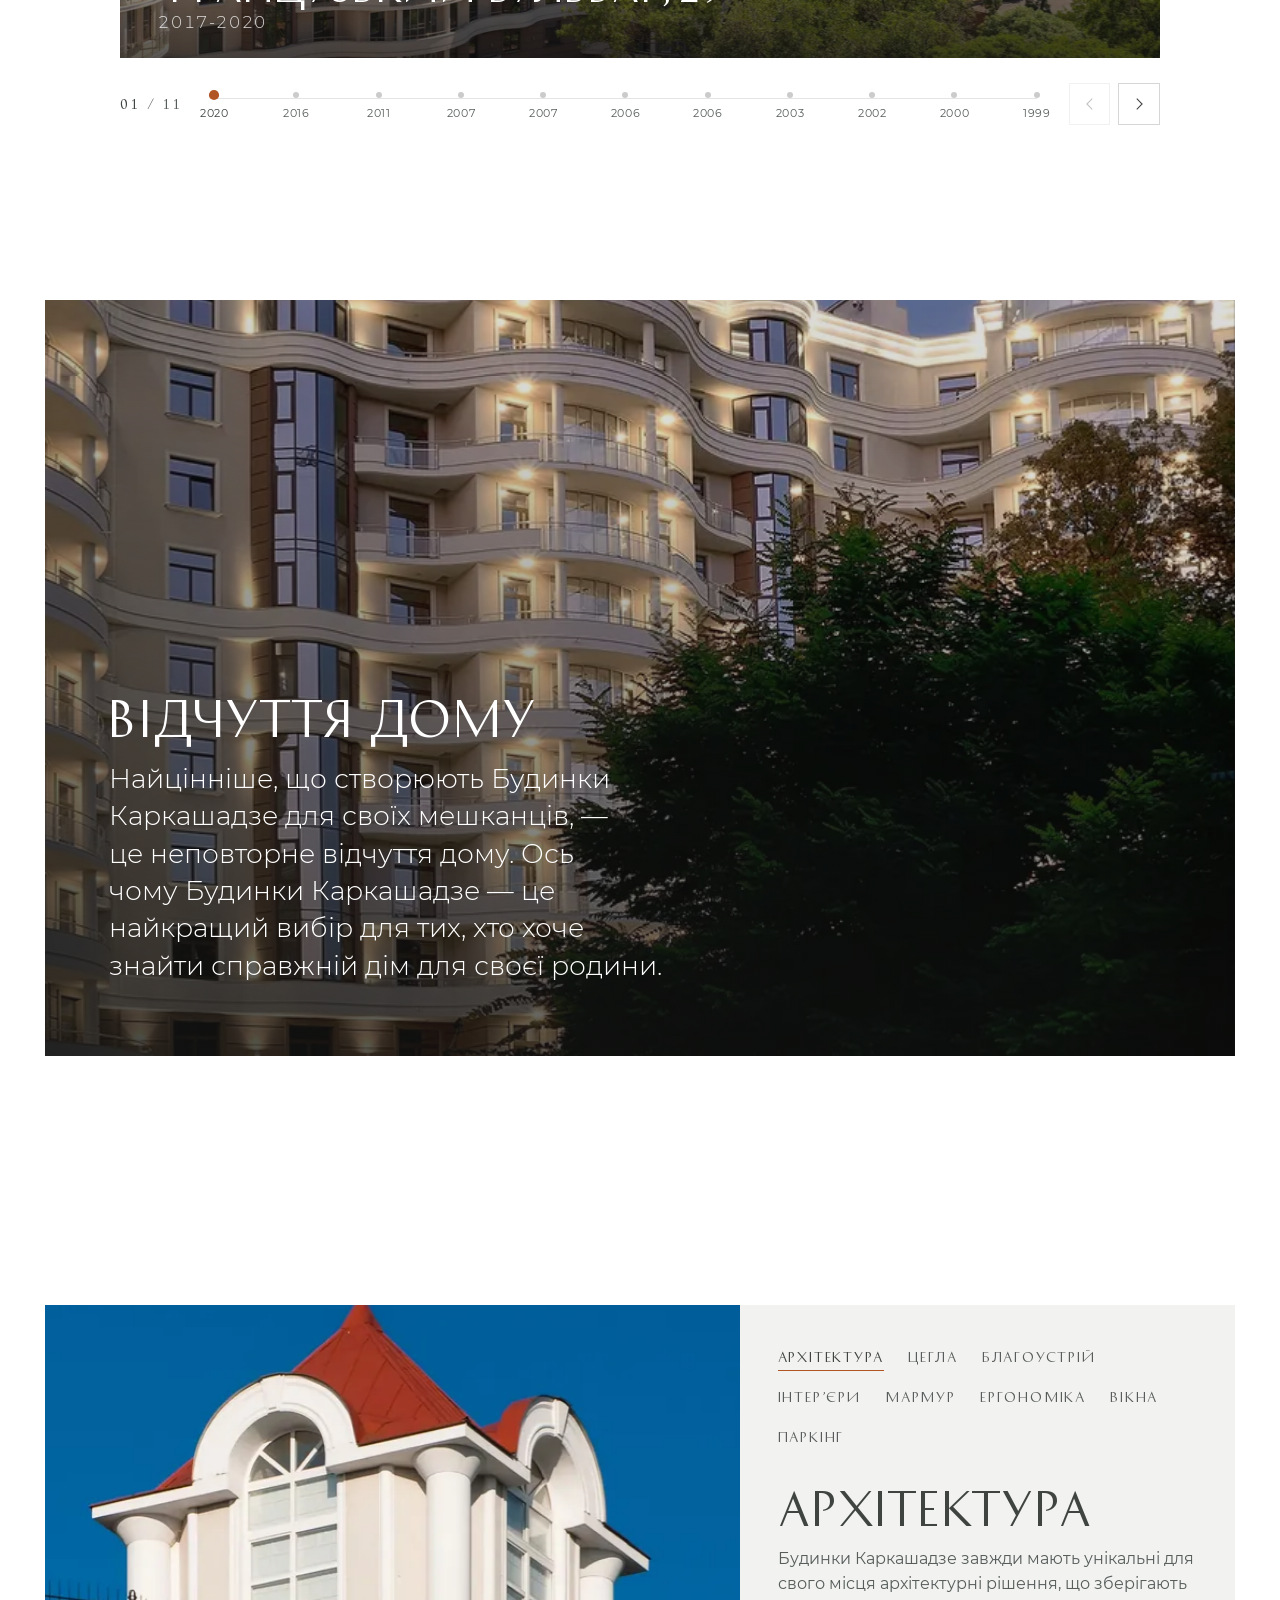
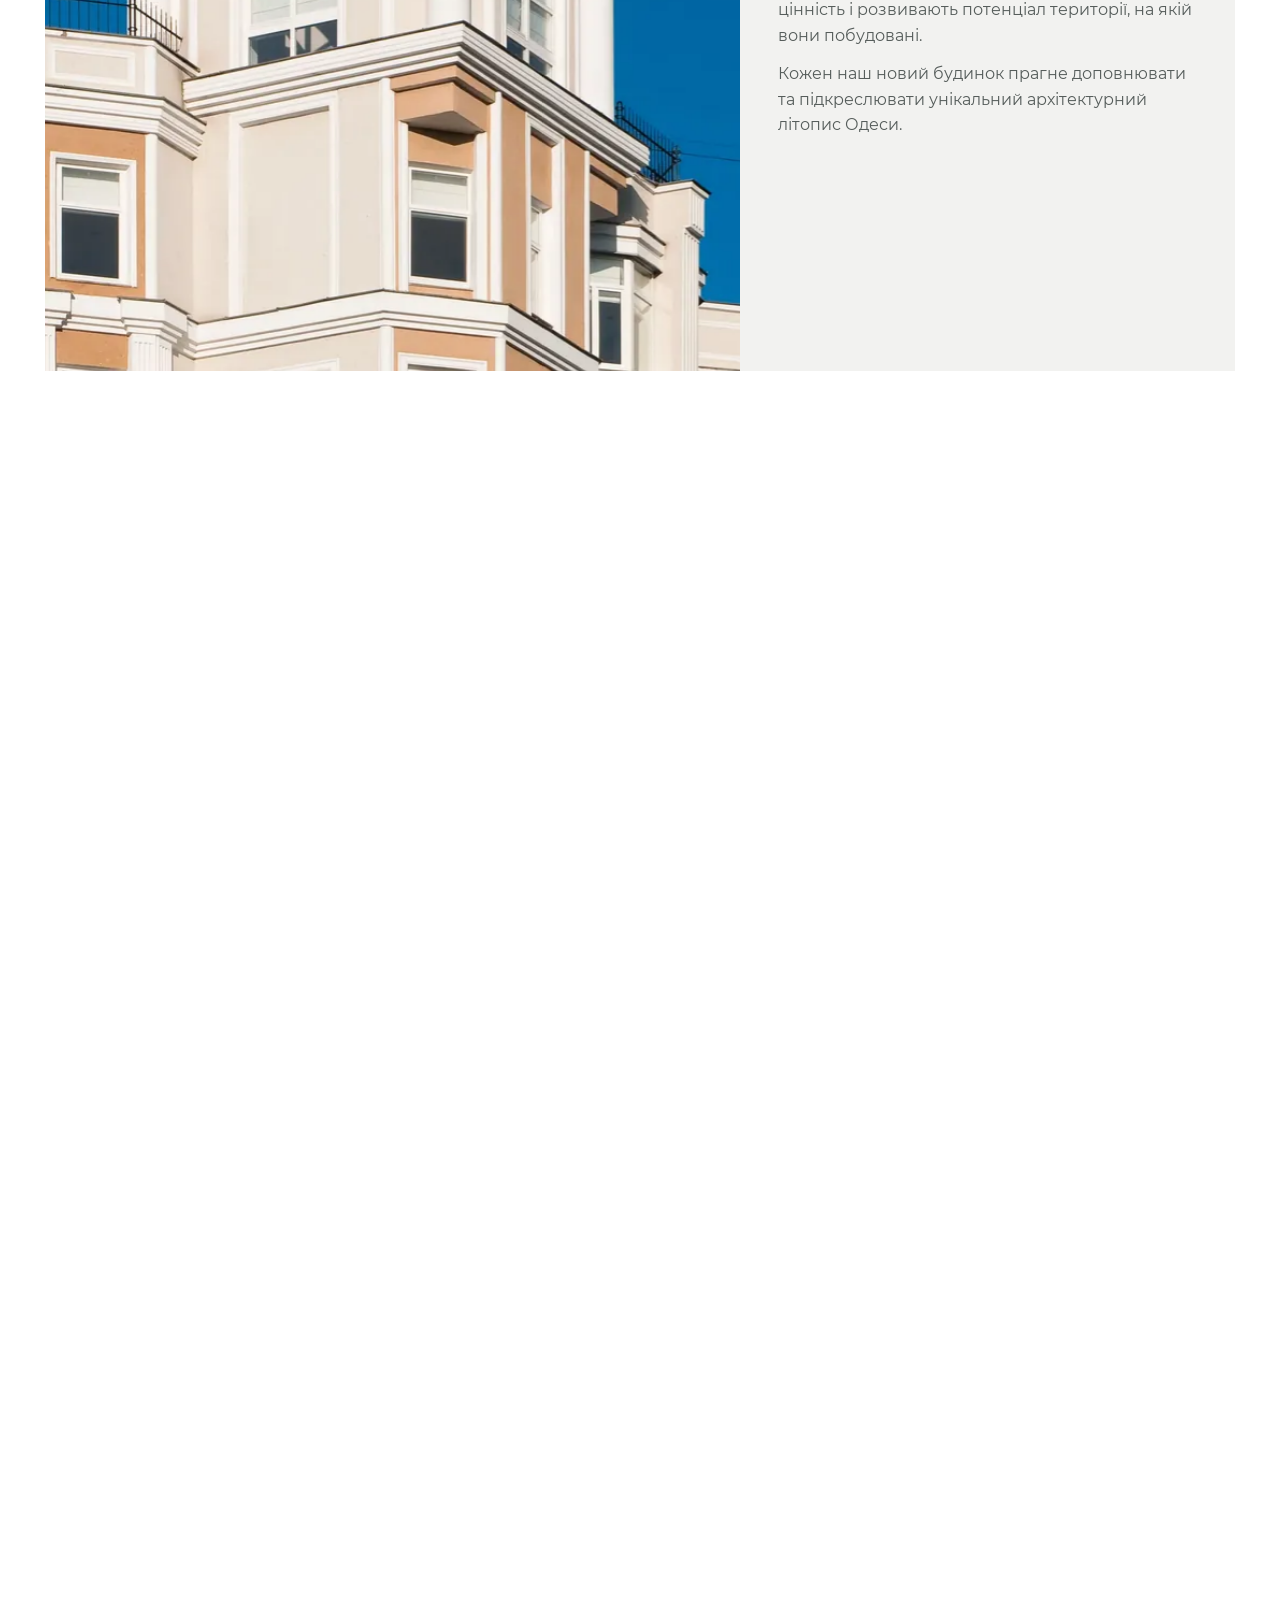
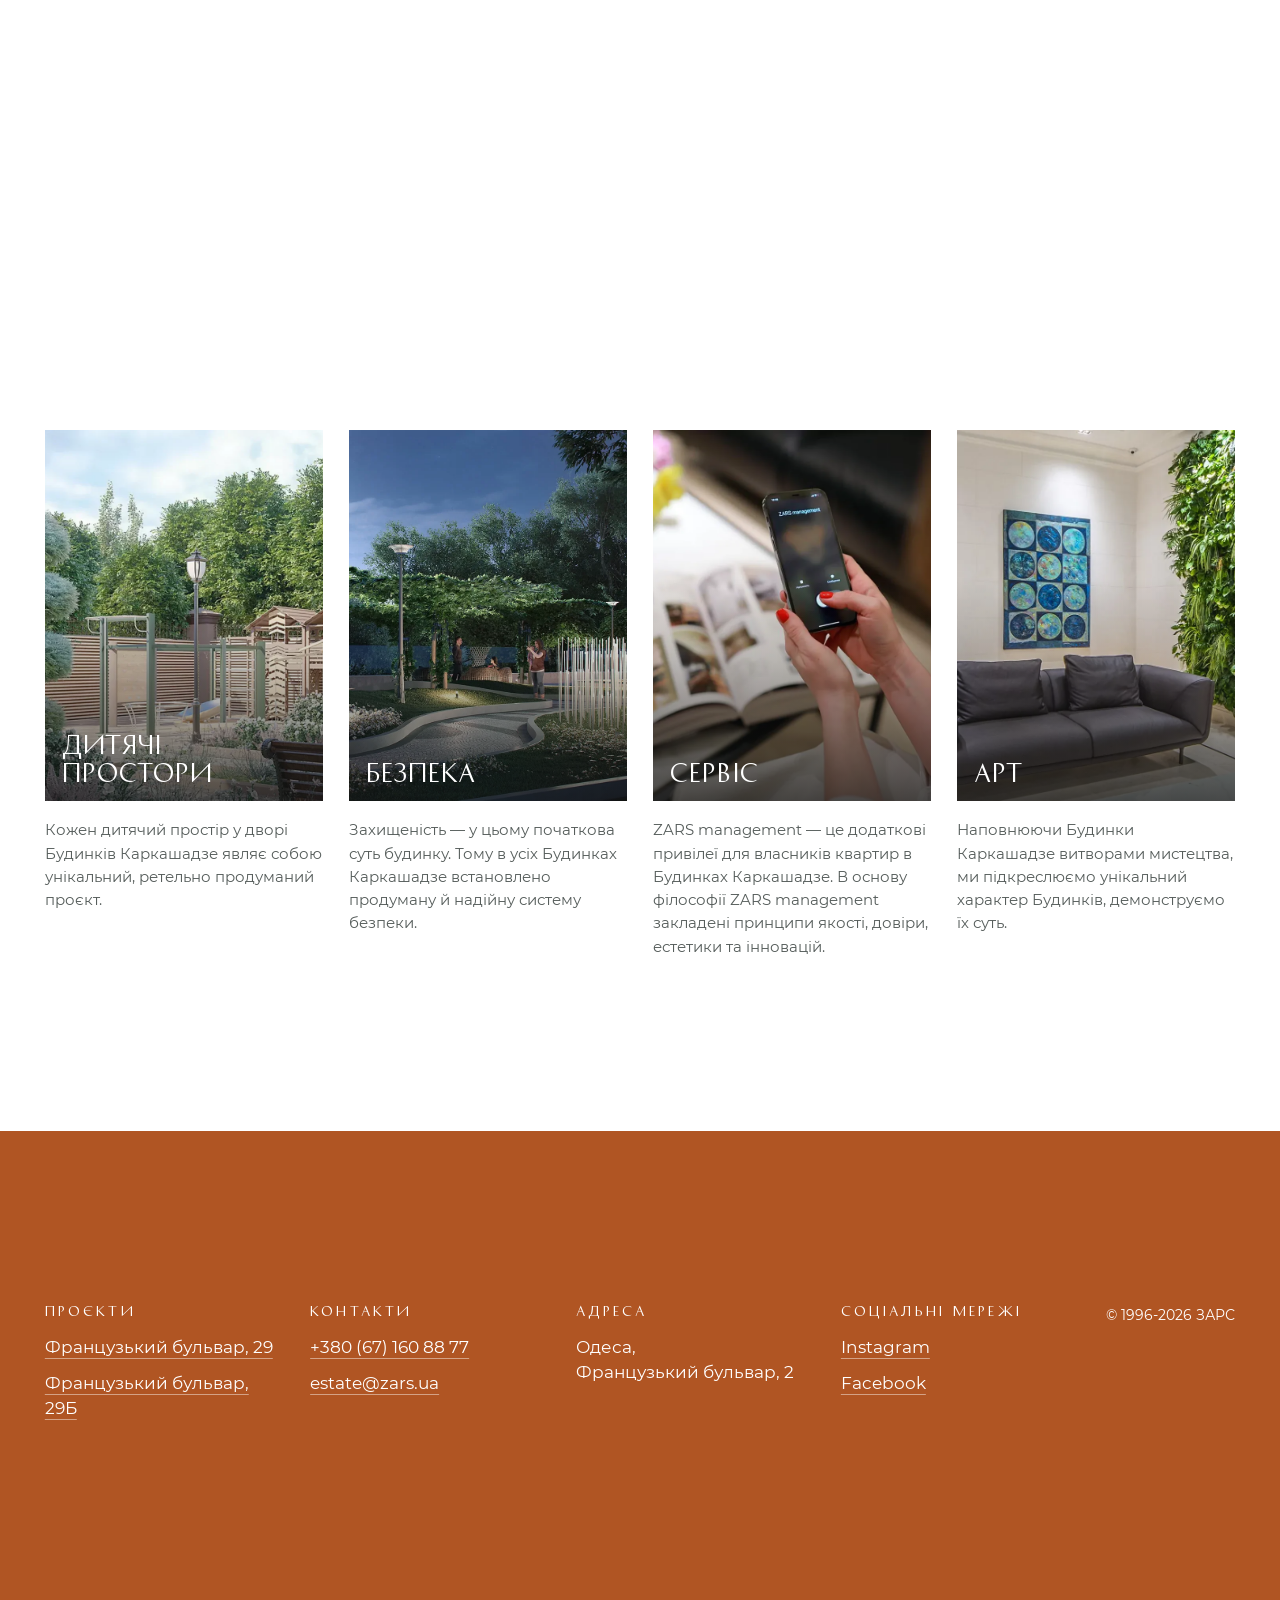
==== commit 79eb59d5: "Аудит 3 сторінок: заголовки вкладок, описи й Open Graph, єдиний CTA «Приватна презентація» без перен" ====
--- a/mock/index.html
+++ b/mock/index.html
@@ -3,7 +3,13 @@
 <head>
 <meta charset="utf-8">
 <meta name="viewport" content="width=device-width, initial-scale=1">
-<title>ЗАРС | макет сторінки девелопера</title>
+<title>ЗАРС | Будинки Каркашадзе в Одесі з 1996 року</title>
+<meta name="description" content="Холдинг ЗАРС будує цегляні Будинки Каркашадзе в Одесі з 1996 року: одинадцять зданих будинків, власна керуюча компанія, Французький бульвар, 29 і 29Б.">
+<meta property="og:type" content="website">
+<meta property="og:title" content="ЗАРС | Будинки Каркашадзе в Одесі з 1996 року">
+<meta property="og:description" content="Холдинг ЗАРС будує цегляні Будинки Каркашадзе в Одесі з 1996 року: одинадцять зданих будинків, власна керуюча компанія, Французький бульвар, 29 і 29Б.">
+<meta property="og:image" content="https://zars-ua.github.io/ZARS-landing/assets/video/zars-intro-poster.webp">
+<meta property="og:locale" content="uk_UA">
 <script>document.documentElement.classList.add('js')</script>
 <link rel="icon" href="../assets/logo/favicon-zars.svg" type="image/svg+xml">
 <link rel="stylesheet" href="mock.css">
@@ -73,7 +79,7 @@
 </section>
 
 <section class="d-kk gut" aria-labelledby="kk-title">
-  <h2 class="d-kk__title" id="kk-title" data-lines><span class="line"><span>Будинки</span></span><span class="line"><span>Каркашадзе</span></span></h2>
+  <h2 class="d-kk__title" id="kk-title" data-lines><span class="line"><span>Будинки</span></span> <span class="line"><span>Каркашадзе</span></span></h2>
   <p class="d-kk__story" data-rise>Історія Будинків Каркашадзе почалася з мрії її засновника побудувати ідеальний будинок для життя. Ось уже 30 років компанія ЗАРС робить її реальністю і зберігає головні принципи, завдяки яким Будинки Каркашадзе стають мрією для інших людей. Мрією, яку вони зможуть передати вже як свою спадщину.</p>
 </section>
 
--- a/mock/mock.css
+++ b/mock/mock.css
@@ -17,7 +17,8 @@
 [data-site='fb29'] {
   --text-font: 'Graphik', system-ui, sans-serif;
   --label-font: 'Graphik', system-ui, sans-serif;
-  --ground: #F6F4EF; --ink: #1E2A40; --ink-2: #4A5468; --muted: #525A6C; --stone: #E4E0D6; /* #5E6679 = 4,36 на кам'яному — затемнено */
+  /* 22.09.2026: як ФБ29Б — білий фон, фірмовий синій #294069, темно-сірі гайдлайну ЗАРС для тексту; кремовий прибрано */
+  --ground: #FFFFFF; --ink: #3F4440; --ink-2: #565D5B; --muted: #6D7271; --stone: #FFFFFF;
   --brand: #294069; --on-brand: #FFFFFF; --scrim: 16, 24, 40;
 }
 /* ФБ29Б — презентація: руда #913814, темно-коричневий #261610, Montserrat + History Pro */
@@ -614,10 +615,10 @@
 @media (min-width: 901px) {
   .h-29b h1 { white-space: nowrap; font-size: clamp(1.9rem, 0.7rem + 2.2vw, 3.3rem); }
 }
-[data-site='fb29b'] .enquiry { background: #FFFFFF; border-top: 1px solid color-mix(in srgb, var(--ink) 12%, transparent); }
-[data-site='fb29b'] .plans__stage { border: 1px solid color-mix(in srgb, var(--ink) 12%, transparent); }
-[data-site='fb29b'] .foot h4, [data-site='fb29b'] .foot__copy { color: rgba(255,255,255,0.78); }
-[data-site='fb29b'] .foot__copy { border-top-color: rgba(255,255,255,0.28); }
+:is([data-site='fb29b'], [data-site='fb29']) .enquiry { background: #FFFFFF; border-top: 1px solid color-mix(in srgb, var(--ink) 12%, transparent); }
+:is([data-site='fb29b'], [data-site='fb29']) .plans__stage { border: 1px solid color-mix(in srgb, var(--ink) 12%, transparent); }
+:is([data-site='fb29b'], [data-site='fb29']) .foot h4, :is([data-site='fb29b'], [data-site='fb29']) .foot__copy { color: rgba(255,255,255,0.78); }
+:is([data-site='fb29b'], [data-site='fb29']) .foot__copy { border-top-color: rgba(255,255,255,0.28); }
 
 /* Кадр «Захоплюючі краєвиди»: кадрування до верхнього краю (море й люди на балконі); паралакс лише вгору */
 .pan--top img { inset: 0 0 auto; height: 114%; object-position: 62% 0; }
@@ -701,47 +702,47 @@
   .pan--top img { object-position: 64% 0; }
 }
 /* ФБ29Б: без автопереносу в заголовках кадрів — «Захоплюючі краєвиди» ламало на «КРАЄВИ-ДИ» */
-[data-site='fb29b'] .pan__title { hyphens: manual; overflow-wrap: normal; }
+:is([data-site='fb29b'], [data-site='fb29']) .pan__title { hyphens: manual; overflow-wrap: normal; }
 
 /* =====================================================================
    ФБ29Б, правки 21.09.2026 (2): менші кадри з повітрям, відступи між блоками ÷1,5,
    планування в один екран, компактна стадія будівництва
    ===================================================================== */
 /* Відступи між блоками — у 1,5 раза менші, ніж загальні .air (7–12rem → 4,67–8rem) */
-[data-site='fb29b'] .air { padding-block: clamp(4.67rem, 10.7vh, 8rem); }
-[data-site='fb29b'] .perks { padding-block: clamp(4rem, 9.3vh, 6.67rem) clamp(3.33rem, 8vh, 5.33rem); }
-[data-site='fb29b'] .enquiry { padding-block: clamp(4rem, 9.3vh, 6.67rem); }
+:is([data-site='fb29b'], [data-site='fb29']) .air { padding-block: clamp(4.67rem, 10.7vh, 8rem); }
+:is([data-site='fb29b'], [data-site='fb29']) .perks { padding-block: clamp(4rem, 9.3vh, 6.67rem) clamp(3.33rem, 8vh, 5.33rem); }
+:is([data-site='fb29b'], [data-site='fb29']) .enquiry { padding-block: clamp(4rem, 9.3vh, 6.67rem); }
 
 /* Кадри: не на весь екран, у пропорції самих фото (інакше object-fit:cover у високій рамці
    розтягував фото до 1,9× — звідси «мило»), з повітрям між ними; запас під паралакс 12%, а не 24% */
-[data-site='fb29b'] .pans { max-width: 1240px; margin-inline: auto; gap: clamp(2.5rem, 5vw, 5rem); padding-inline: clamp(1.25rem, 3.5vw, 3.5rem); box-sizing: content-box; }
-[data-site='fb29b'] .pans .pans { max-width: none; margin-inline: 0; padding-inline: 0; }
-[data-site='fb29b'] .pan { height: auto; aspect-ratio: 16 / 9; max-height: 80svh; }
-[data-site='fb29b'] .pan img { inset: -6% 0; height: 112%; }
-[data-site='fb29b'] .pan--top img { inset: 0 0 auto; height: 112%; }
-[data-site='fb29b'] .pans--split { gap: clamp(1.5rem, 3vw, 3rem); align-items: start; }
-[data-site='fb29b'] .pans--split .pan:nth-child(1) { aspect-ratio: 16 / 10; }
-[data-site='fb29b'] .pans--split .pan:nth-child(2) { aspect-ratio: 4 / 3; margin-top: clamp(3rem, 9vh, 6rem); }
-[data-site='fb29b'] .pans--split-rev .pan:nth-child(1) { aspect-ratio: 4 / 3; margin-top: clamp(3rem, 9vh, 6rem); }
-[data-site='fb29b'] .pans--split-rev .pan:nth-child(2) { aspect-ratio: 4 / 3; margin-top: 0; }
-[data-site='fb29b'] .pan__cap { left: clamp(1.1rem, 2.6vw, 2.6rem); bottom: clamp(1.1rem, 3.5vh, 2.4rem); right: clamp(1.1rem, 2.6vw, 2.6rem); max-width: 30rem; }
-[data-site='fb29b'] .pan__title { font-size: clamp(1.3rem, 0.9rem + 1.3vw, 2.3rem); line-height: 1.08; }
-[data-site='fb29b'] .pans--split .pan__title { font-size: clamp(1.15rem, 0.85rem + 0.9vw, 1.8rem); }
-[data-site='fb29b'] .pans--split .pan__text { font-size: 0.9375rem; }
+:is([data-site='fb29b'], [data-site='fb29']) .pans { max-width: 1240px; margin-inline: auto; gap: clamp(2.5rem, 5vw, 5rem); padding-inline: clamp(1.25rem, 3.5vw, 3.5rem); box-sizing: content-box; }
+:is([data-site='fb29b'], [data-site='fb29']) .pans .pans { max-width: none; margin-inline: 0; padding-inline: 0; }
+:is([data-site='fb29b'], [data-site='fb29']) .pan { height: auto; aspect-ratio: 16 / 9; max-height: 80svh; }
+:is([data-site='fb29b'], [data-site='fb29']) .pan img { inset: -6% 0; height: 112%; }
+:is([data-site='fb29b'], [data-site='fb29']) .pan--top img { inset: 0 0 auto; height: 112%; }
+:is([data-site='fb29b'], [data-site='fb29']) .pans--split { gap: clamp(1.5rem, 3vw, 3rem); align-items: start; }
+:is([data-site='fb29b'], [data-site='fb29']) .pans--split .pan:nth-child(1) { aspect-ratio: 16 / 10; }
+:is([data-site='fb29b'], [data-site='fb29']) .pans--split .pan:nth-child(2) { aspect-ratio: 4 / 3; margin-top: clamp(3rem, 9vh, 6rem); }
+:is([data-site='fb29b'], [data-site='fb29']) .pans--split-rev .pan:nth-child(1) { aspect-ratio: 4 / 3; margin-top: clamp(3rem, 9vh, 6rem); }
+:is([data-site='fb29b'], [data-site='fb29']) .pans--split-rev .pan:nth-child(2) { aspect-ratio: 4 / 3; margin-top: 0; }
+:is([data-site='fb29b'], [data-site='fb29']) .pan__cap { left: clamp(1.1rem, 2.6vw, 2.6rem); bottom: clamp(1.1rem, 3.5vh, 2.4rem); right: clamp(1.1rem, 2.6vw, 2.6rem); max-width: 30rem; }
+:is([data-site='fb29b'], [data-site='fb29']) .pan__title { font-size: clamp(1.3rem, 0.9rem + 1.3vw, 2.3rem); line-height: 1.08; }
+:is([data-site='fb29b'], [data-site='fb29']) .pans--split .pan__title { font-size: clamp(1.15rem, 0.85rem + 0.9vw, 1.8rem); }
+:is([data-site='fb29b'], [data-site='fb29']) .pans--split .pan__text { font-size: 0.9375rem; }
 
 /* Логотип ЗАРС замість іконки «Кращий девелопер міста» */
 .perk__icon--logo { display: flex; align-items: flex-end; width: 124px; max-width: none; color: var(--brand); }
 .perk__icon--logo svg { display: block; width: 100%; height: auto; }
 
 /* Планування — весь блок в один екран */
-[data-site='fb29b'] #plans .title-lg { font-size: clamp(1.7rem, 1rem + 2vw, 3rem); margin-bottom: clamp(1.5rem, 3.5vh, 2.5rem) !important; }
-[data-site='fb29b'] #plans .label { margin-bottom: 0.9rem; }
-[data-site='fb29b'] .plans__stage { padding: clamp(0.75rem, 2vw, 1.75rem); }
-[data-site='fb29b'] .plans__stage img { max-height: min(46svh, 520px); }
-[data-site='fb29b'] .plans__list { top: 6rem; }
-[data-site='fb29b'] .plans__tab { padding-block: 0.95rem; }
-[data-site='fb29b'] .plans__meta { margin-top: 0.9rem; }
-[data-site='fb29b'] .plans .note { margin-top: 0.9rem; }
+:is([data-site='fb29b'], [data-site='fb29']) #plans .title-lg { font-size: clamp(1.7rem, 1rem + 2vw, 3rem); margin-bottom: clamp(1.5rem, 3.5vh, 2.5rem) !important; }
+:is([data-site='fb29b'], [data-site='fb29']) #plans .label { margin-bottom: 0.9rem; }
+:is([data-site='fb29b'], [data-site='fb29']) .plans__stage { padding: clamp(0.75rem, 2vw, 1.75rem); }
+:is([data-site='fb29b'], [data-site='fb29']) .plans__stage img { max-height: min(46svh, 520px); }
+:is([data-site='fb29b'], [data-site='fb29']) .plans__list { top: 6rem; }
+:is([data-site='fb29b'], [data-site='fb29']) .plans__tab { padding-block: 0.95rem; }
+:is([data-site='fb29b'], [data-site='fb29']) .plans__meta { margin-top: 0.9rem; }
+:is([data-site='fb29b'], [data-site='fb29']) .plans .note { margin-top: 0.9rem; }
 
 /* Стадія будівництва: заголовок менший, чотири вертикальні кадри в ряд зі сходинкою */
 .stage__head { display: flex; justify-content: space-between; align-items: baseline; gap: 1rem 3rem; flex-wrap: wrap; margin-bottom: clamp(2rem, 5vh, 3.2rem); }
@@ -756,14 +757,14 @@
 .stage__frame:focus-visible { outline: 2px solid var(--brand); outline-offset: 3px; }
 
 @media (max-width: 900px) {
-  [data-site='fb29b'] .pans { gap: 2.5rem; padding-inline: clamp(1.25rem, 3.5vw, 3.5rem); }
-  [data-site='fb29b'] .pan, [data-site='fb29b'] .pans--split .pan:nth-child(n), [data-site='fb29b'] .pans--split-rev .pan:nth-child(n) { aspect-ratio: 1 / 1; max-height: none; margin-top: 0; }
-  [data-site='fb29b'] .pans--split { gap: 2.5rem; }
+  :is([data-site='fb29b'], [data-site='fb29']) .pans { gap: 2.5rem; padding-inline: clamp(1.25rem, 3.5vw, 3.5rem); }
+  :is([data-site='fb29b'], [data-site='fb29']) .pan, :is([data-site='fb29b'], [data-site='fb29']) .pans--split .pan:nth-child(n), :is([data-site='fb29b'], [data-site='fb29']) .pans--split-rev .pan:nth-child(n) { aspect-ratio: 1 / 1; max-height: none; margin-top: 0; }
+  :is([data-site='fb29b'], [data-site='fb29']) .pans--split { gap: 2.5rem; }
   .stage__grid { grid-template-columns: 1fr 1fr; }
   .stage__frame:nth-child(even) { margin-top: 2rem; }
-  [data-site='fb29b'] .plans__stage img { max-height: 44svh; }
-}
-[data-site='fb29b'] .pans + .pans { margin-top: clamp(2.5rem, 5vw, 5rem); }
+  :is([data-site='fb29b'], [data-site='fb29']) .plans__stage img { max-height: 44svh; }
+}
+:is([data-site='fb29b'], [data-site='fb29']) .pans + .pans { margin-top: clamp(2.5rem, 5vw, 5rem); }
 
 /* =====================================================================
    Єдиний підвал усіх сторінок (22.09.2026) — як на сторінці девелопера (перенесено з dev.css)
@@ -785,8 +786,76 @@
 /* 22.09.2026: ФБ29Б — підпис стадії під заголовком; помітніший паралакс карток (запас 20%, хід ±8%) */
 .stage__head { display: grid; justify-content: start; gap: 0.7rem; }
 .big-dist span { line-height: 1.2; }
-[data-site='fb29b'] .pan img { inset: -10% 0; height: 120%; }
-[data-site='fb29b'] .pan--top img { inset: 0 0 auto; height: 120%; }
-[data-site='fb29b'] .pan--top .pan__cap { max-width: none; }
-@media (min-width: 560px) { [data-site='fb29b'] .pan--top .pan__title { white-space: nowrap; } }
-[data-site='fb29b'] .pan::after { background: linear-gradient(0deg, rgba(20,21,20,0.78) 0%, rgba(20,21,20,0.38) 38%, rgba(20,21,20,0) 64%); }
+:is([data-site='fb29b'], [data-site='fb29']) .pan img { inset: -10% 0; height: 120%; }
+:is([data-site='fb29b'], [data-site='fb29']) .pan--top img { inset: 0 0 auto; height: 120%; }
+:is([data-site='fb29b'], [data-site='fb29']) .pan--top .pan__cap { max-width: none; }
+@media (min-width: 560px) { :is([data-site='fb29b'], [data-site='fb29']) .pan--top .pan__title { white-space: nowrap; } }
+:is([data-site='fb29b'], [data-site='fb29']) .pan::after { background: linear-gradient(0deg, rgba(20,21,20,0.78) 0%, rgba(20,21,20,0.38) 38%, rgba(20,21,20,0) 64%); }
+/* 22.09.2026 (2): на невисоких екранах (ноутбуки 1536×730, 1366×650) max-height:80svh разом з aspect-ratio
+   звужував кадр, а grid притискав його ліворуч (поля 148/350 px) — «не по центру». Кадр завжди на всю ширину колонки. */
+:is([data-site='fb29b'], [data-site='fb29']) .pan { width: 100%; justify-self: stretch; }
+
+/* =====================================================================
+   ФБ29 (22.09.2026): за зразком ФБ29Б — цифри будинку, схема розташування з zars.ua/objects/f29,
+   відзнака на великому фото зі стрічками
+   ===================================================================== */
+.stats { display: grid; grid-template-columns: repeat(4, minmax(0, 1fr)); gap: 2rem; margin: clamp(3rem, 8vh, 5rem) 0 0; padding-top: clamp(1.6rem, 4vh, 2.4rem); border-top: 1px solid color-mix(in srgb, var(--ink) 14%, transparent); }
+.stats dt { font: 400 clamp(2.6rem, 1.6rem + 3vw, 4.6rem)/1 var(--display-font, 'History'), serif; color: var(--brand); letter-spacing: -0.01em; }
+.stats dd { margin: 0.7rem 0 0; font-size: 0.9375rem; line-height: 1.45; color: var(--ink-2); }
+
+/* Схема: підкладка «дорога й море», поверх по черзі з'являються будинок, пам'ятки й лінії (як на zars.ua) */
+.loc--29 { grid-template-columns: minmax(0, 0.8fr) minmax(0, 1.2fr); align-items: center; }
+.loc--29 .loc__text { padding-bottom: 0; }
+.map29 { position: relative; }
+.map29 img { position: absolute; }
+.map29 .map29__base { position: relative; display: block; width: 100%; height: auto; }
+.map29__building { width: 12.2%; left: 35.4%; top: 30.5%; z-index: 3; }
+.map29__attr { width: 39.8%; left: 21.3%; top: 3.9%; z-index: 1; }
+.map29__lines { width: 28.2%; left: 28.4%; top: 21%; z-index: 2; }
+
+/* Відзнака: велике фото, поверх текст і чотири стрічки */
+.award { position: relative; max-width: 1240px; margin: 0 auto; box-sizing: content-box; padding-inline: clamp(1.25rem, 3.5vw, 3.5rem); }
+.award__media { position: relative; margin: 0; aspect-ratio: 16 / 9; max-height: 86svh; width: 100%; overflow: hidden; background: #1B2536; }
+.award__media img { position: absolute; left: 0; top: -10%; width: 100%; height: 120%; object-fit: cover; will-change: transform; }
+.award__media::after { content: ''; position: absolute; inset: 0; background: linear-gradient(90deg, rgba(16,24,40,0.78) 0%, rgba(16,24,40,0.5) 42%, rgba(16,24,40,0.05) 75%), linear-gradient(0deg, rgba(16,24,40,0.45) 0%, rgba(16,24,40,0) 40%); }
+.award__body { position: absolute; z-index: 2; inset: 0 clamp(1.25rem, 3.5vw, 3.5rem); display: flex; flex-direction: column; justify-content: space-between; padding: clamp(1.6rem, 5vh, 3.5rem) clamp(1.4rem, 4vw, 3.5rem); color: #FFFFFF; }
+.award__title { margin: 0 0 1rem; font: 400 clamp(1.7rem, 1rem + 2vw, 3rem)/1.05 'Anglecia', Georgia, serif; }
+.award__text p { max-width: 40ch; margin: 0; font-size: clamp(0.95rem, 0.85rem + 0.3vw, 1.1rem); line-height: 1.6; color: rgba(255,255,255,0.9); }
+.award__ribbons { display: flex; gap: clamp(0.8rem, 2vw, 2rem); align-items: flex-start; }
+.award__ribbons figure { margin: 0; width: clamp(46px, 5.4vw, 84px); }
+.award__ribbons img { display: block; width: 100%; height: auto; filter: drop-shadow(0 8px 18px rgba(0,0,0,0.35)); }
+
+@media (max-width: 992px) {
+  .loc--29 { grid-template-columns: 1fr; }
+  .map29 { margin-inline: calc(-1 * clamp(1.25rem, 3.5vw, 3.5rem)); }
+}
+@media (max-width: 900px) {
+  .stats { grid-template-columns: 1fr 1fr; row-gap: 2rem; }
+  .award__media { aspect-ratio: 4 / 5; max-height: none; }
+  .award__media::after { background: linear-gradient(0deg, rgba(16,24,40,0.85) 0%, rgba(16,24,40,0.45) 55%, rgba(16,24,40,0.15) 100%); }
+  .award__body { justify-content: flex-end; gap: 1.6rem; }
+}
+[data-site='fb29'] .perk__icon--logo { color: #B05523; }
+.big-dist span { white-space: nowrap; }
+.award + .pans { margin-top: clamp(2.5rem, 5vw, 5rem); }
+@media (max-width: 900px) {
+  .award__media::after { background: linear-gradient(0deg, rgba(16,24,40,0.88) 0%, rgba(16,24,40,0.62) 50%, rgba(16,24,40,0.55) 100%); }
+}
+@media (max-width: 576px) {
+  .map29 { width: 160%; margin-left: -34%; margin-right: 0; }
+}
+
+/* =====================================================================
+   Аудит 22.09.2026: зони натискання (≥ 40 px), без зміни вигляду
+   ===================================================================== */
+.bar__logo { padding-block: 12px; margin-block: -12px; }
+.d-foot li a { display: inline-block; padding-block: 0.45rem; margin-block: -0.45rem; }
+@media (pointer: coarse) { .d-foot ul { gap: 1.1rem; } .d-foot li a { padding-block: 0.7rem; margin-block: -0.7rem; } }
+.enquiry__phone { padding-block: 0.4rem; }
+/* CTA в один рядок на вузьких телефонах (на 360 px «Приватна презентація» ламалась на два) */
+.act { white-space: nowrap; }
+@media (max-width: 420px) { .act { letter-spacing: 0.08em; padding-inline: 1.25rem; gap: 0.8rem; } .act::after { width: 1.4rem; } }
+/* ФБ29 за зразком ФБ29Б: назва на першому екрані в один рядок на ПК і менша */
+@media (min-width: 901px) { .h-29 h1 { white-space: nowrap; font-size: clamp(2.2rem, 0.9rem + 2.6vw, 3.8rem); } }
+/* Аудит: підписи на схемі ФБ29 на ПК були ~7 px — схема у 1,5 раза більша, правий край (море) обрізає секція */
+@media (min-width: 993px) { .map29 { width: 150%; margin-left: -8%; } }
--- a/mock/dev.css
+++ b/mock/dev.css
@@ -260,3 +260,4 @@
   .d-adv__text p { margin-bottom: 0.45rem; font-size: 0.875rem; line-height: 1.48; }
   .motion .d-adv__card { max-height: 560px; }
 }
+.d-gal__tick { height: 2.9rem; } /* аудит 22.09: height:100% у li без висоти давав зону кліку 2 px */
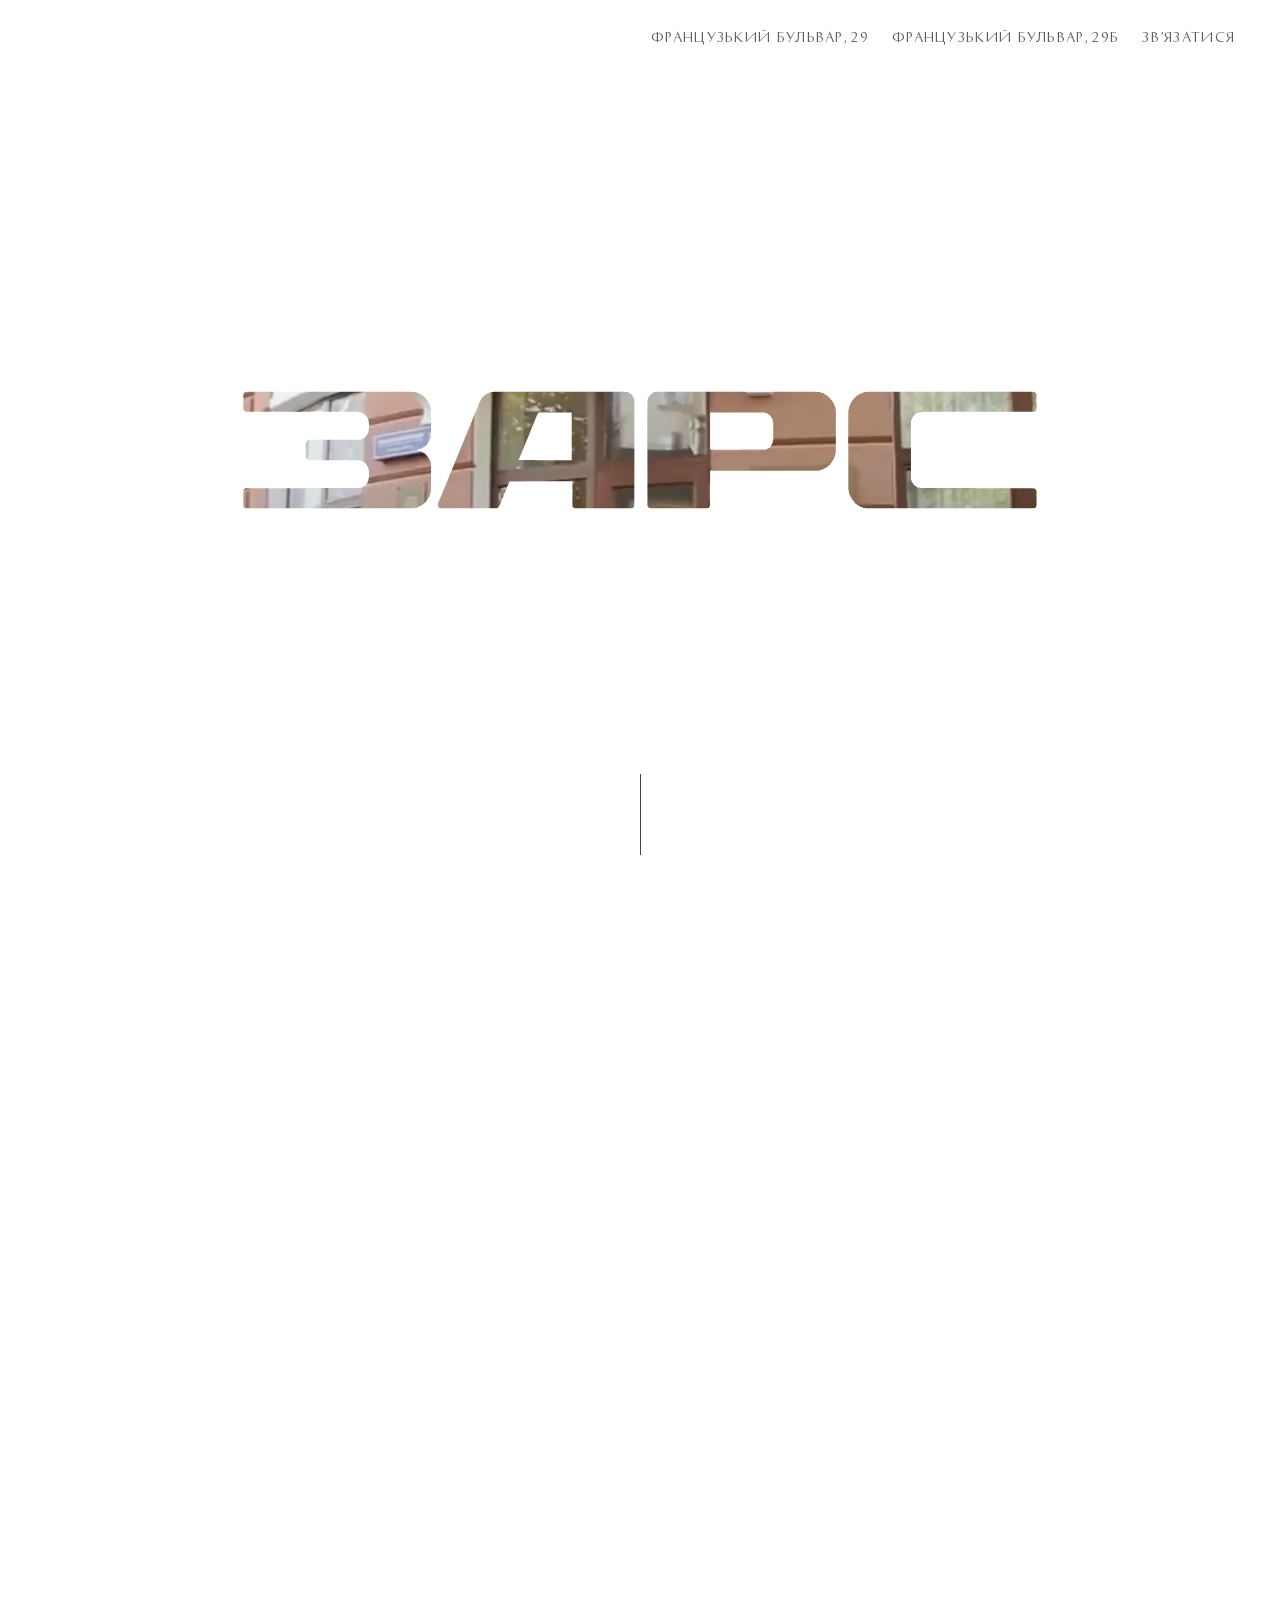
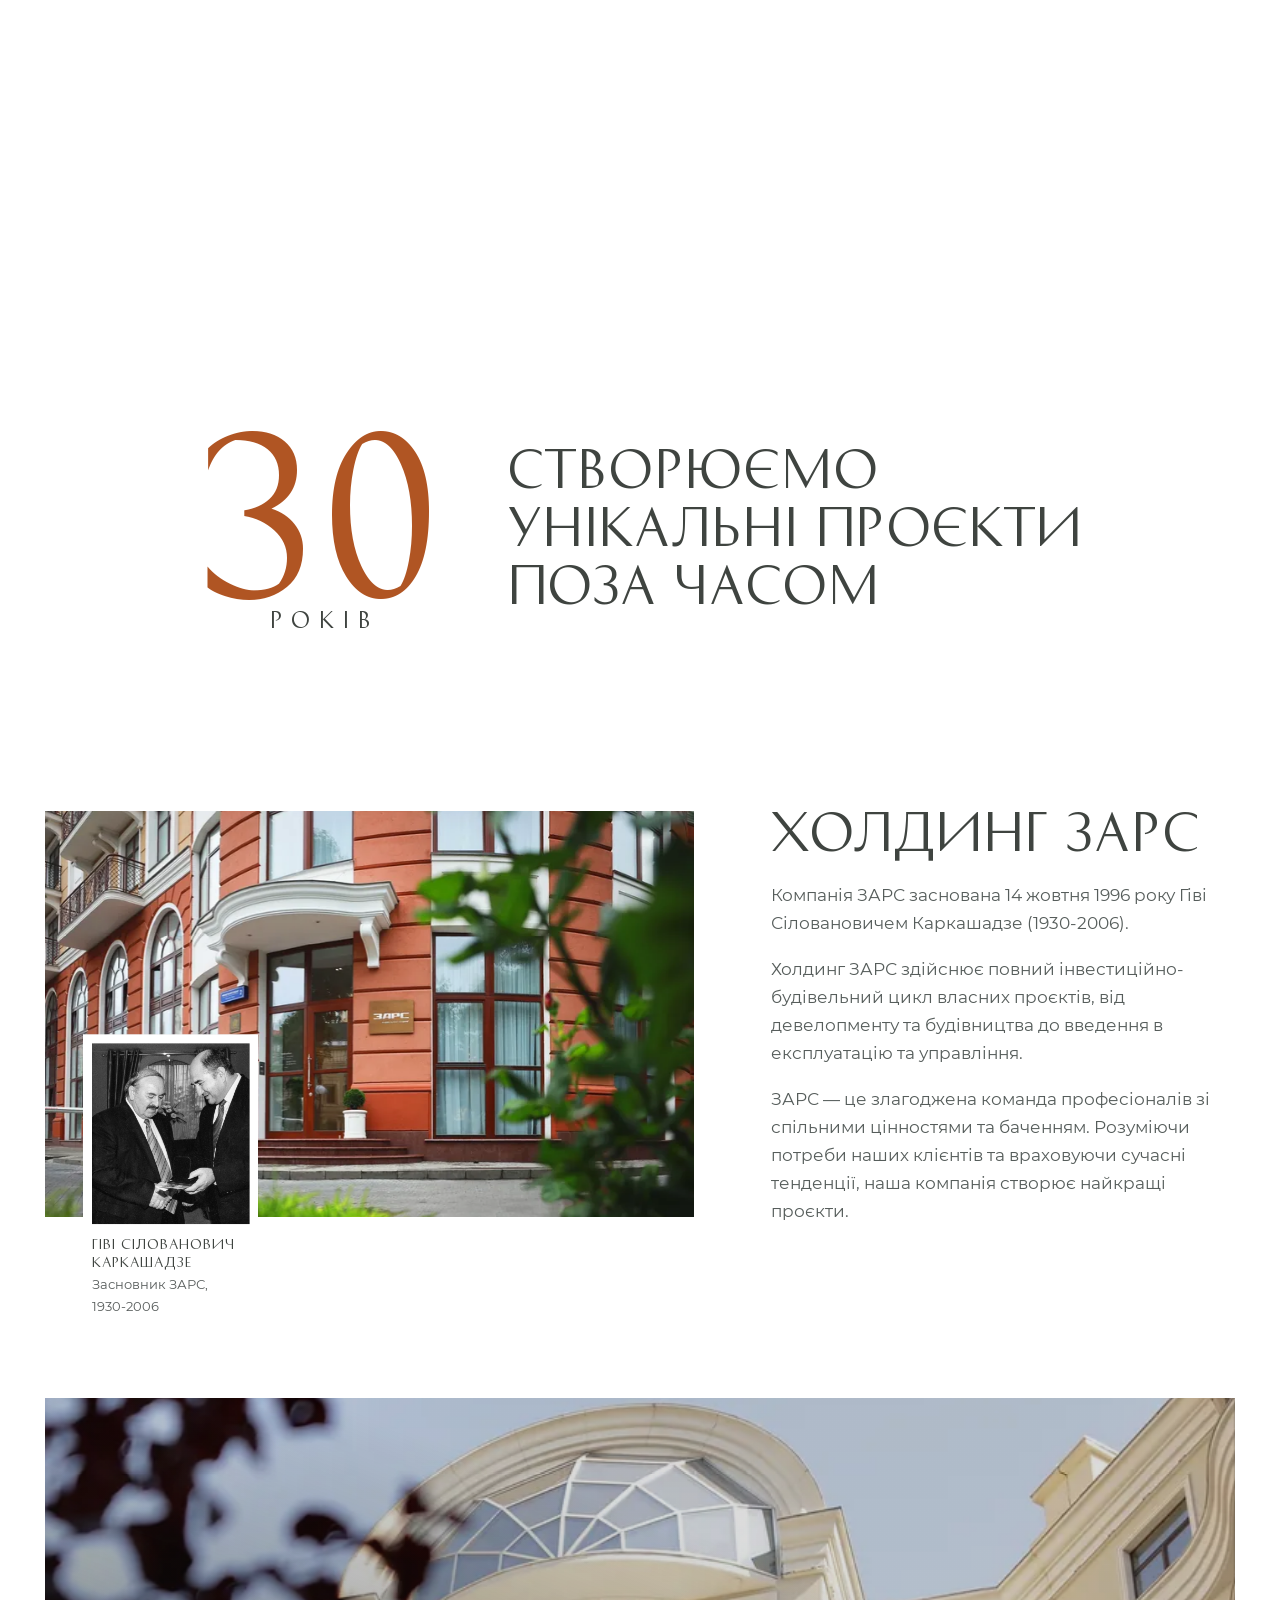
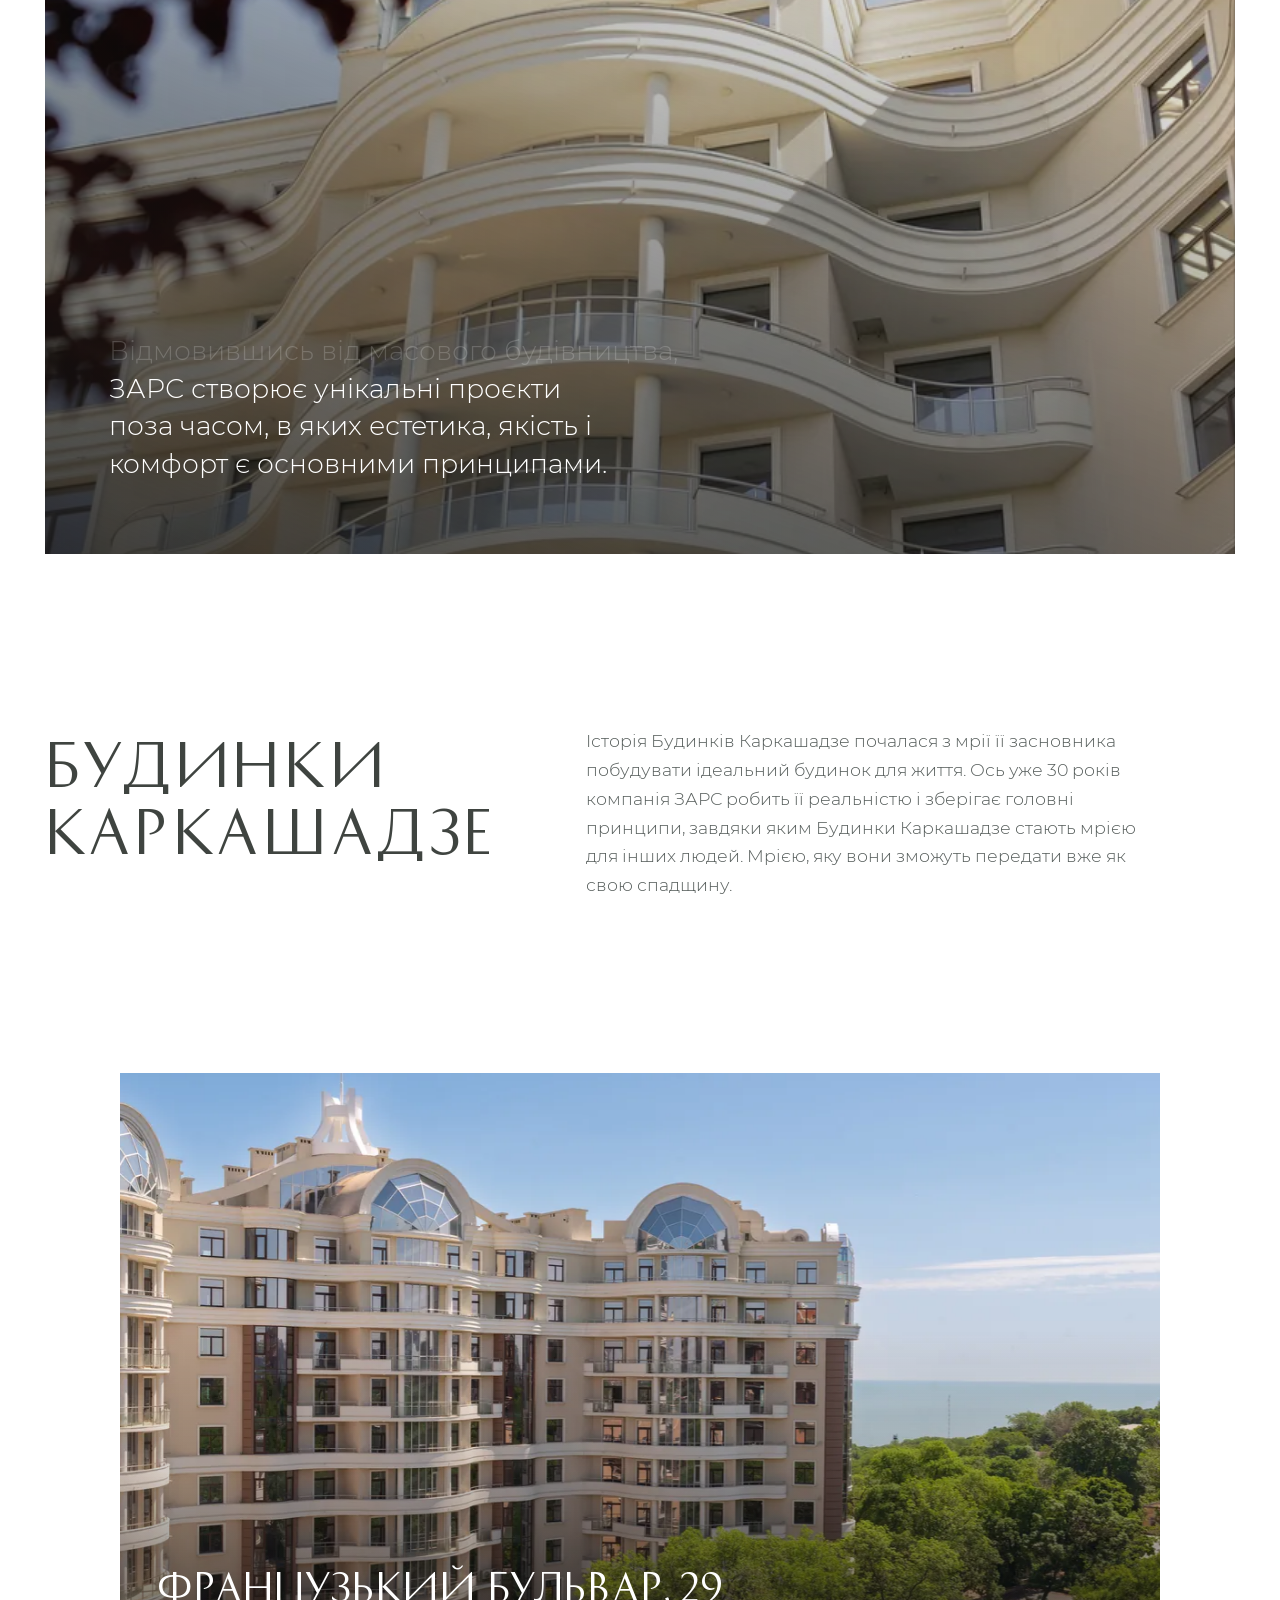
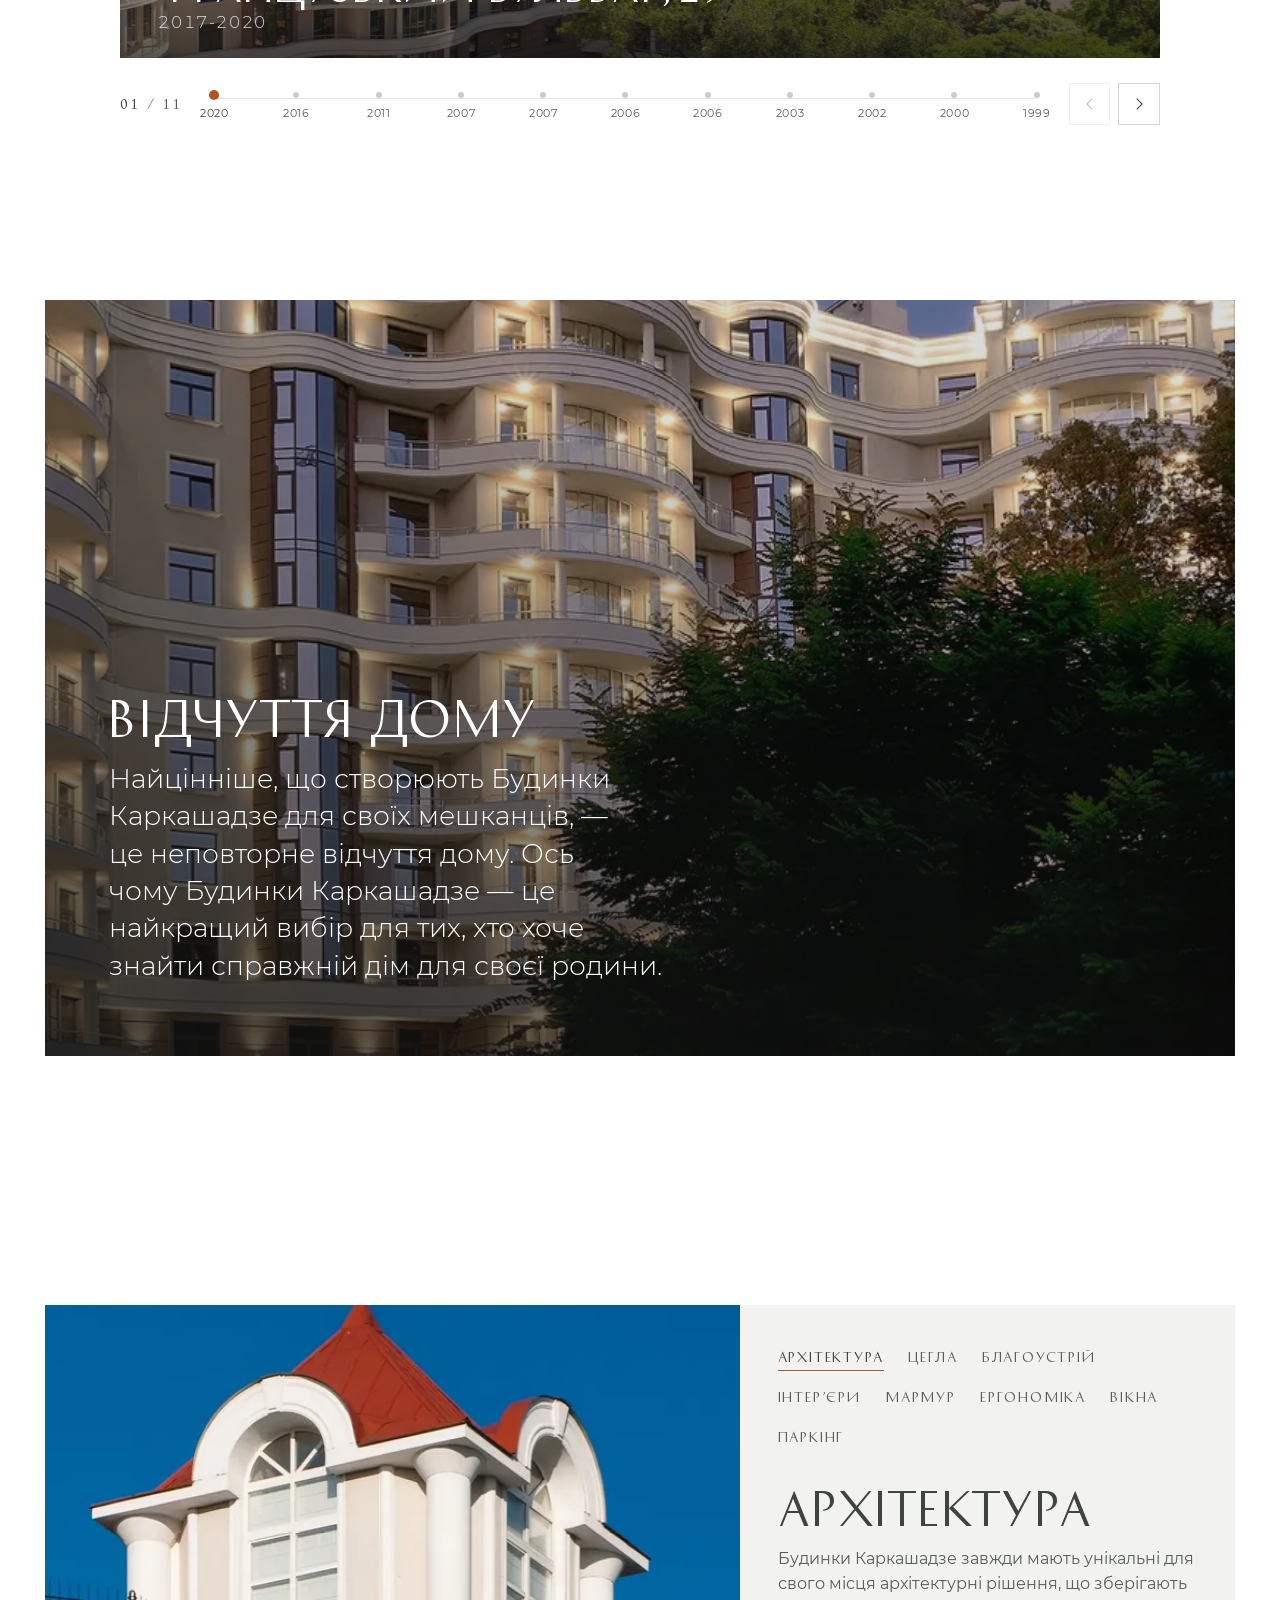
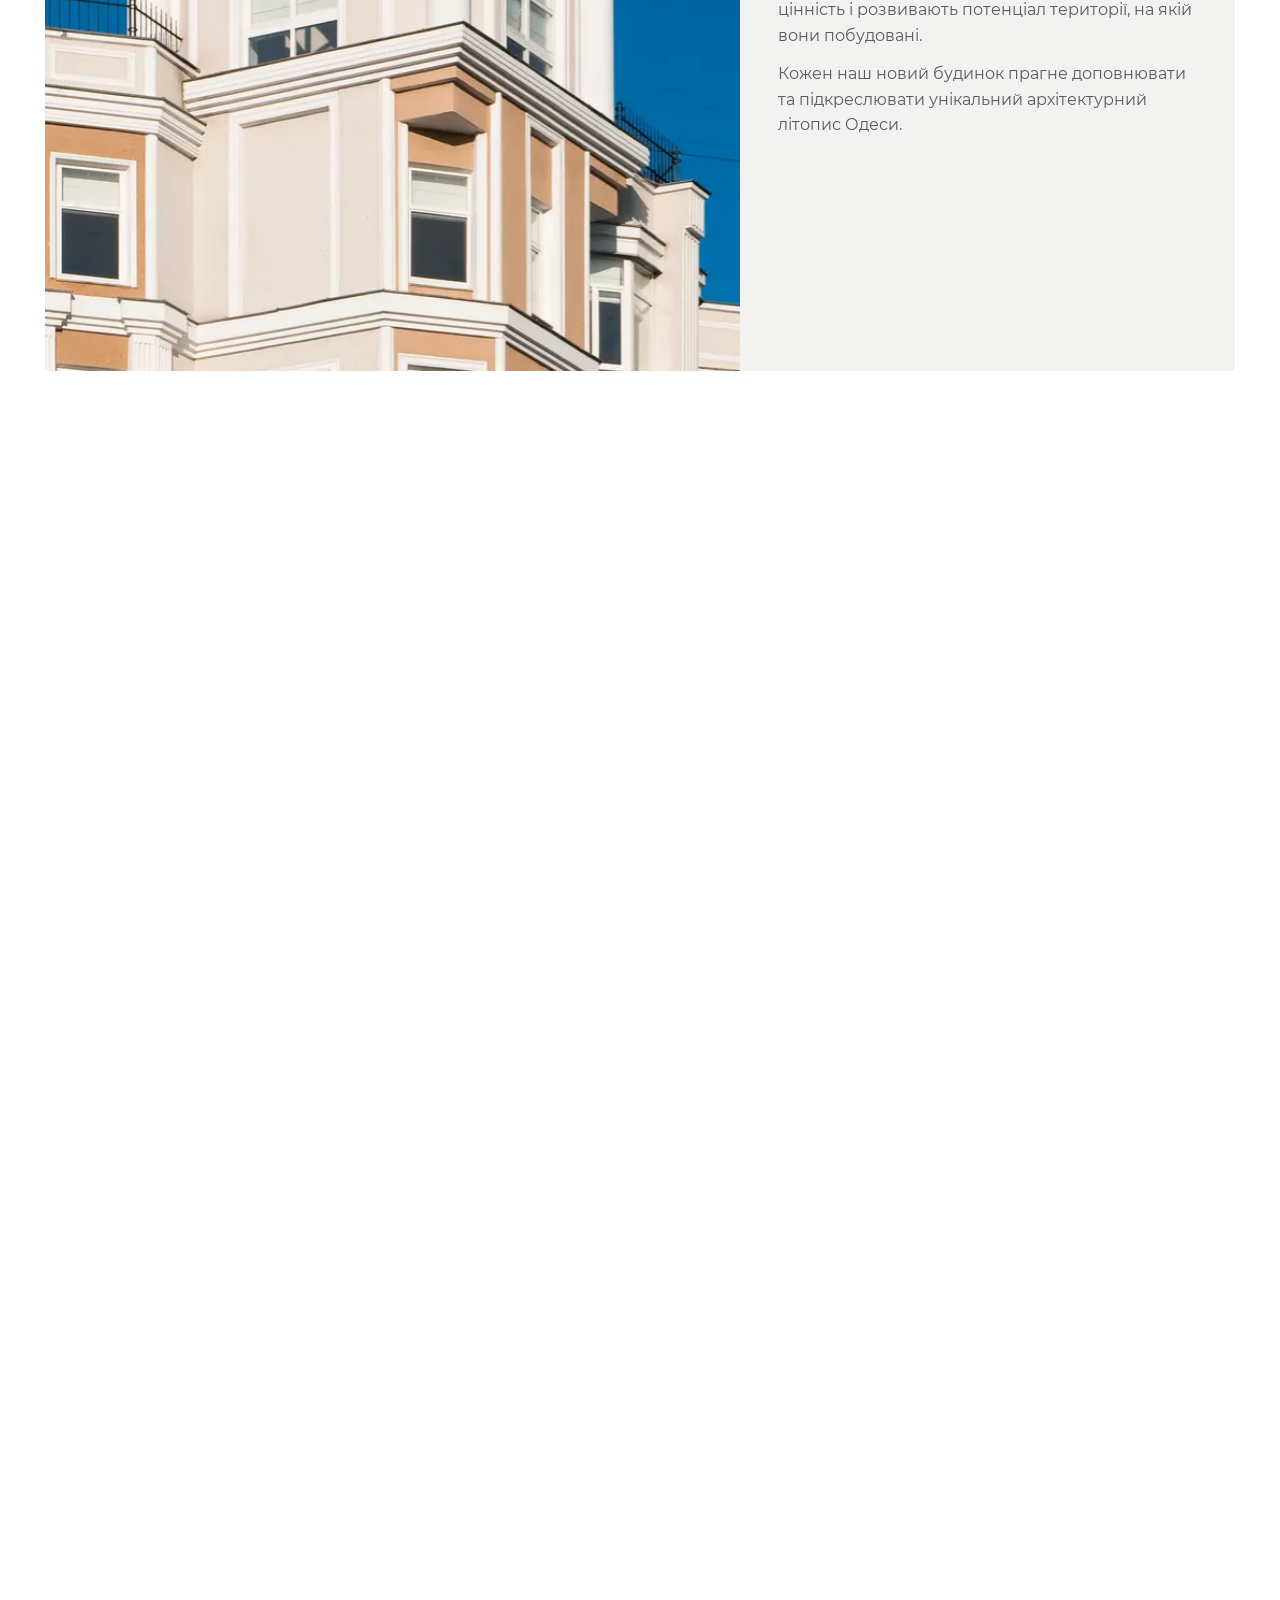
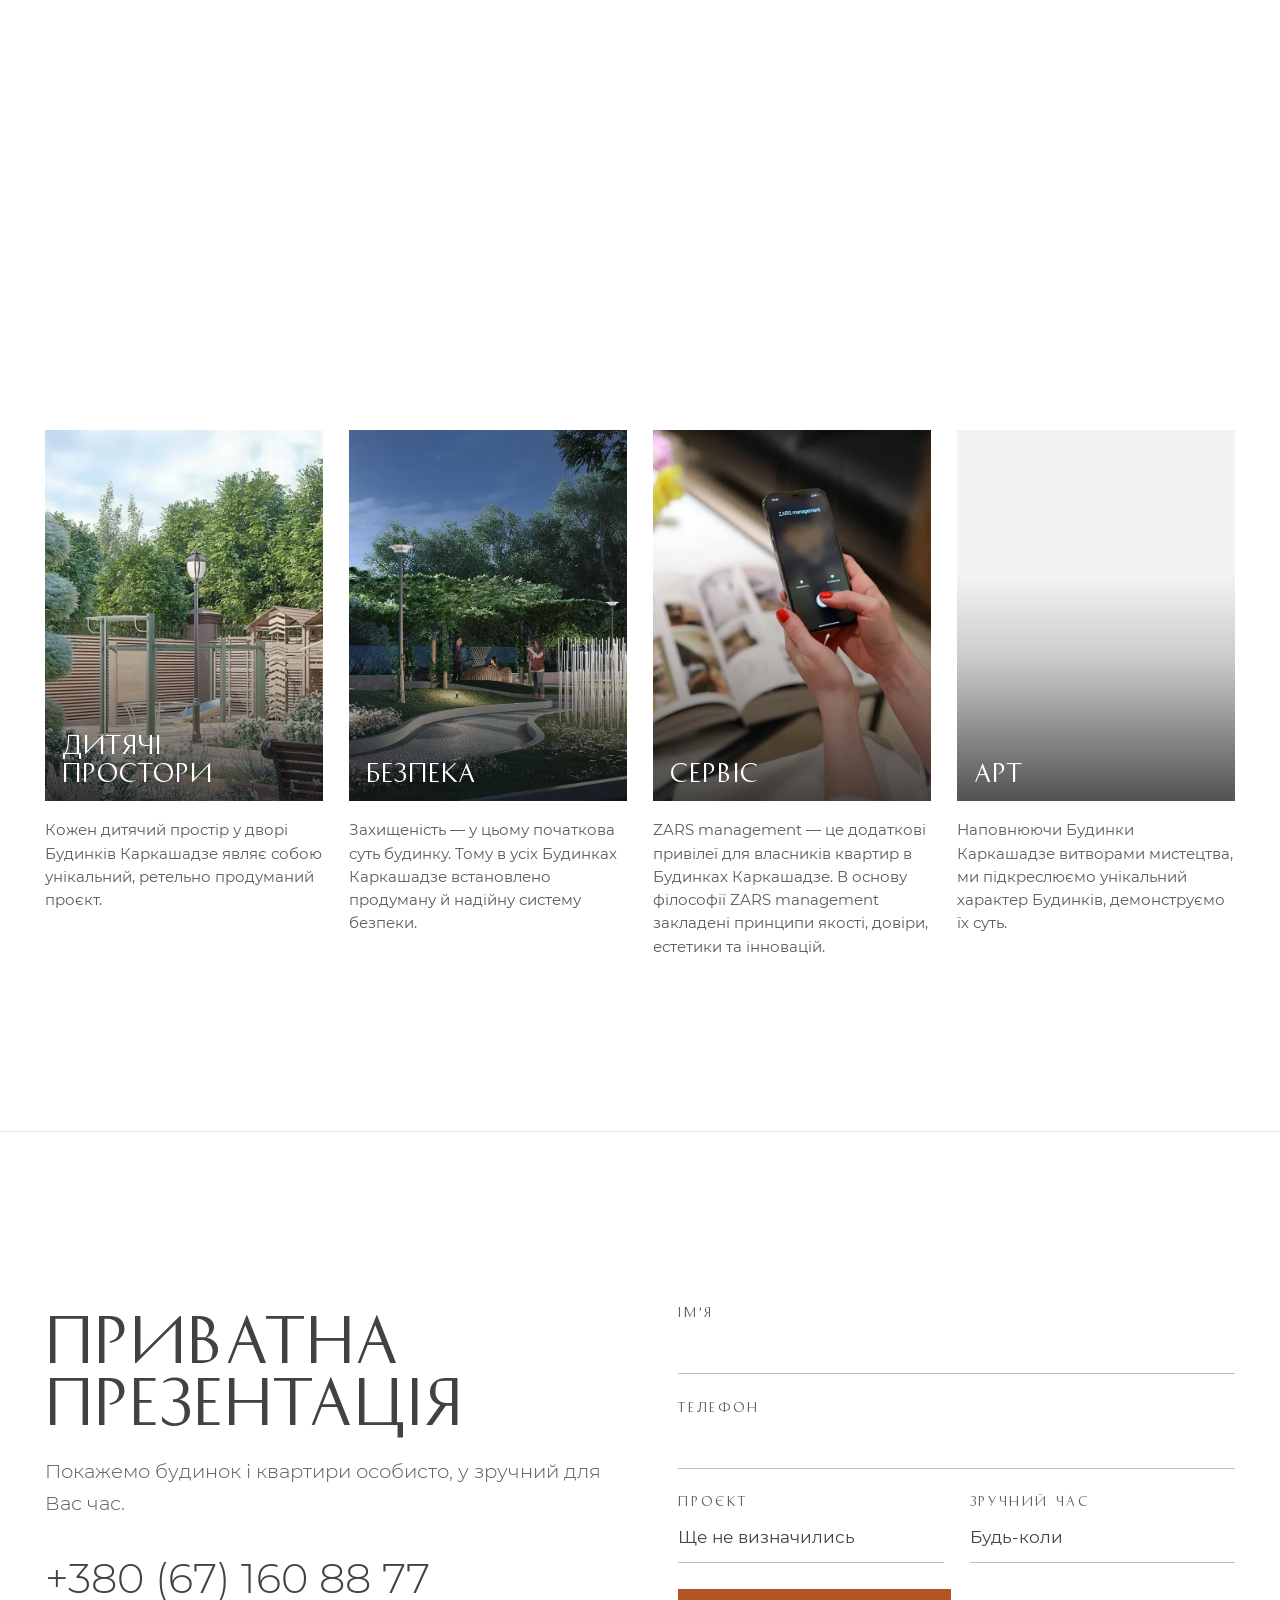
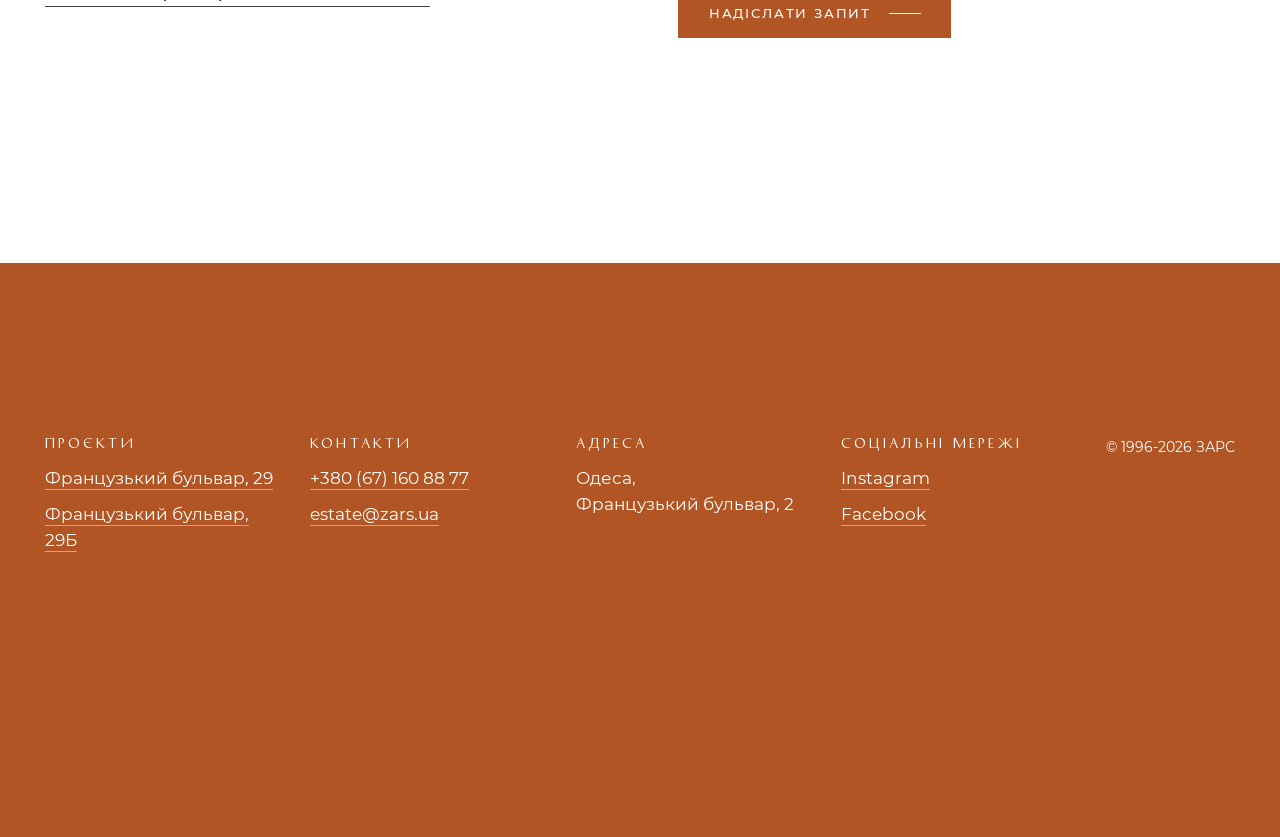
==== commit e6422aef: "Шапка: без кнопки «Приватна презентація», «Зв’язатися» веде до форми; форма й на сторінці девелопера" ====
--- a/mock/index.html
+++ b/mock/index.html
@@ -19,7 +19,7 @@
 <!-- Сторінка девелопера. Генерується tools/build_dev_page.py; стилі mock/dev.css, рух mock/dev.js. -->
 <header class="bar">
   <a class="bar__logo" href="index.html" aria-label="ЗАРС, на головну"><svg viewBox="32.0 32.0 5120.0 756.0" aria-hidden="true"><use href="#zars"/></svg></a>
-  <nav class="bar__nav" aria-label="Основна навігація"><a href="fb29.html">Французький бульвар, 29</a><a href="fb29b.html">Французький бульвар, 29Б</a><a href="#contacts">Контакти</a></nav>
+  <nav class="bar__nav" aria-label="Основна навігація"><a href="fb29.html">Французький бульвар, 29</a><a href="fb29b.html">Французький бульвар, 29Б</a><a href="#presentation">Зв’язатися</a></nav>
   <button class="bar__menu" type="button">Меню</button>
 </header>
 
@@ -188,6 +188,23 @@
   <div class="d-points__slider" aria-hidden="true"><i></i></div>
 </section>
 
+<section class="enquiry" id="presentation" aria-labelledby="enq-title">
+  <div>
+    <h2 class="title-lg" id="enq-title">Приватна презентація</h2>
+    <p class="lead">Покажемо будинок і квартири особисто, у зручний для Вас час.</p>
+    <a class="enquiry__phone" href="tel:+380671608877">+380 (67) 160 88 77</a>
+  </div>
+  <form class="form" data-enquiry novalidate>
+    <label class="field"><span>Ім'я</span><input name="name" autocomplete="name" required></label>
+    <label class="field"><span>Телефон</span><input name="phone" type="tel" autocomplete="tel" inputmode="tel" required></label>
+    <div class="form__row">
+      <label class="field"><span>Проєкт</span><select name="project"><option>Французький бульвар, 29</option><option>Французький бульвар, 29Б</option><option selected>Ще не визначились</option></select></label>
+      <label class="field"><span>Зручний час</span><select name="time"><option>Будь-коли</option><option>Зранку</option><option>Вдень</option><option>Увечері</option></select></label>
+    </div>
+    <button class="act" type="submit">Надіслати запит</button>
+    <p class="form__msg" role="status" aria-live="polite"></p>
+  </form>
+</section>
 <footer class="d-foot" id="contacts">
   <div class="d-foot__grid">
     <div><h2>Проєкти</h2><ul><li><a href="fb29.html">Французький бульвар, 29</a></li><li><a href="fb29b.html">Французький бульвар, 29Б</a></li></ul></div>
@@ -202,6 +219,7 @@
 <script src="../assets/vendor/gsap.min.js" defer></script>
 <script src="../assets/vendor/ScrollTrigger.min.js" defer></script>
 <script src="dev.js" defer></script>
+<script src="site.js" defer></script>
 <script src="menu.js" defer></script>
 </body>
 </html>
--- a/mock/mock.css
+++ b/mock/mock.css
@@ -859,3 +859,12 @@
 @media (min-width: 901px) { .h-29 h1 { white-space: nowrap; font-size: clamp(2.2rem, 0.9rem + 2.6vw, 3.8rem); } }
 /* Аудит: підписи на схемі ФБ29 на ПК були ~7 px — схема у 1,5 раза більша, правий край (море) обрізає секція */
 @media (min-width: 993px) { .map29 { width: 150%; margin-left: -8%; } }
+
+/* 22.09.2026 (4) */
+/* ФБ29: «Унікальні пропозиції з видом на море» — увесь заголовок фірмовим синім */
+[data-site='fb29'] #s29-offer, [data-site='fb29'] #s29-offer .line { color: var(--brand); }
+/* Цифри будинку ФБ29 — по центру сторінки (кожна колонка центрована) */
+.stats { text-align: center; justify-items: center; }
+/* Форма «Приватна презентація» — на всіх трьох сторінках на білому, відокремлена волосяною лінією */
+.enquiry { background: #FFFFFF; border-top: 1px solid color-mix(in srgb, var(--ink) 12%, transparent); }
+[data-site='zars'] .enquiry { padding: var(--sp-block) var(--gut); }
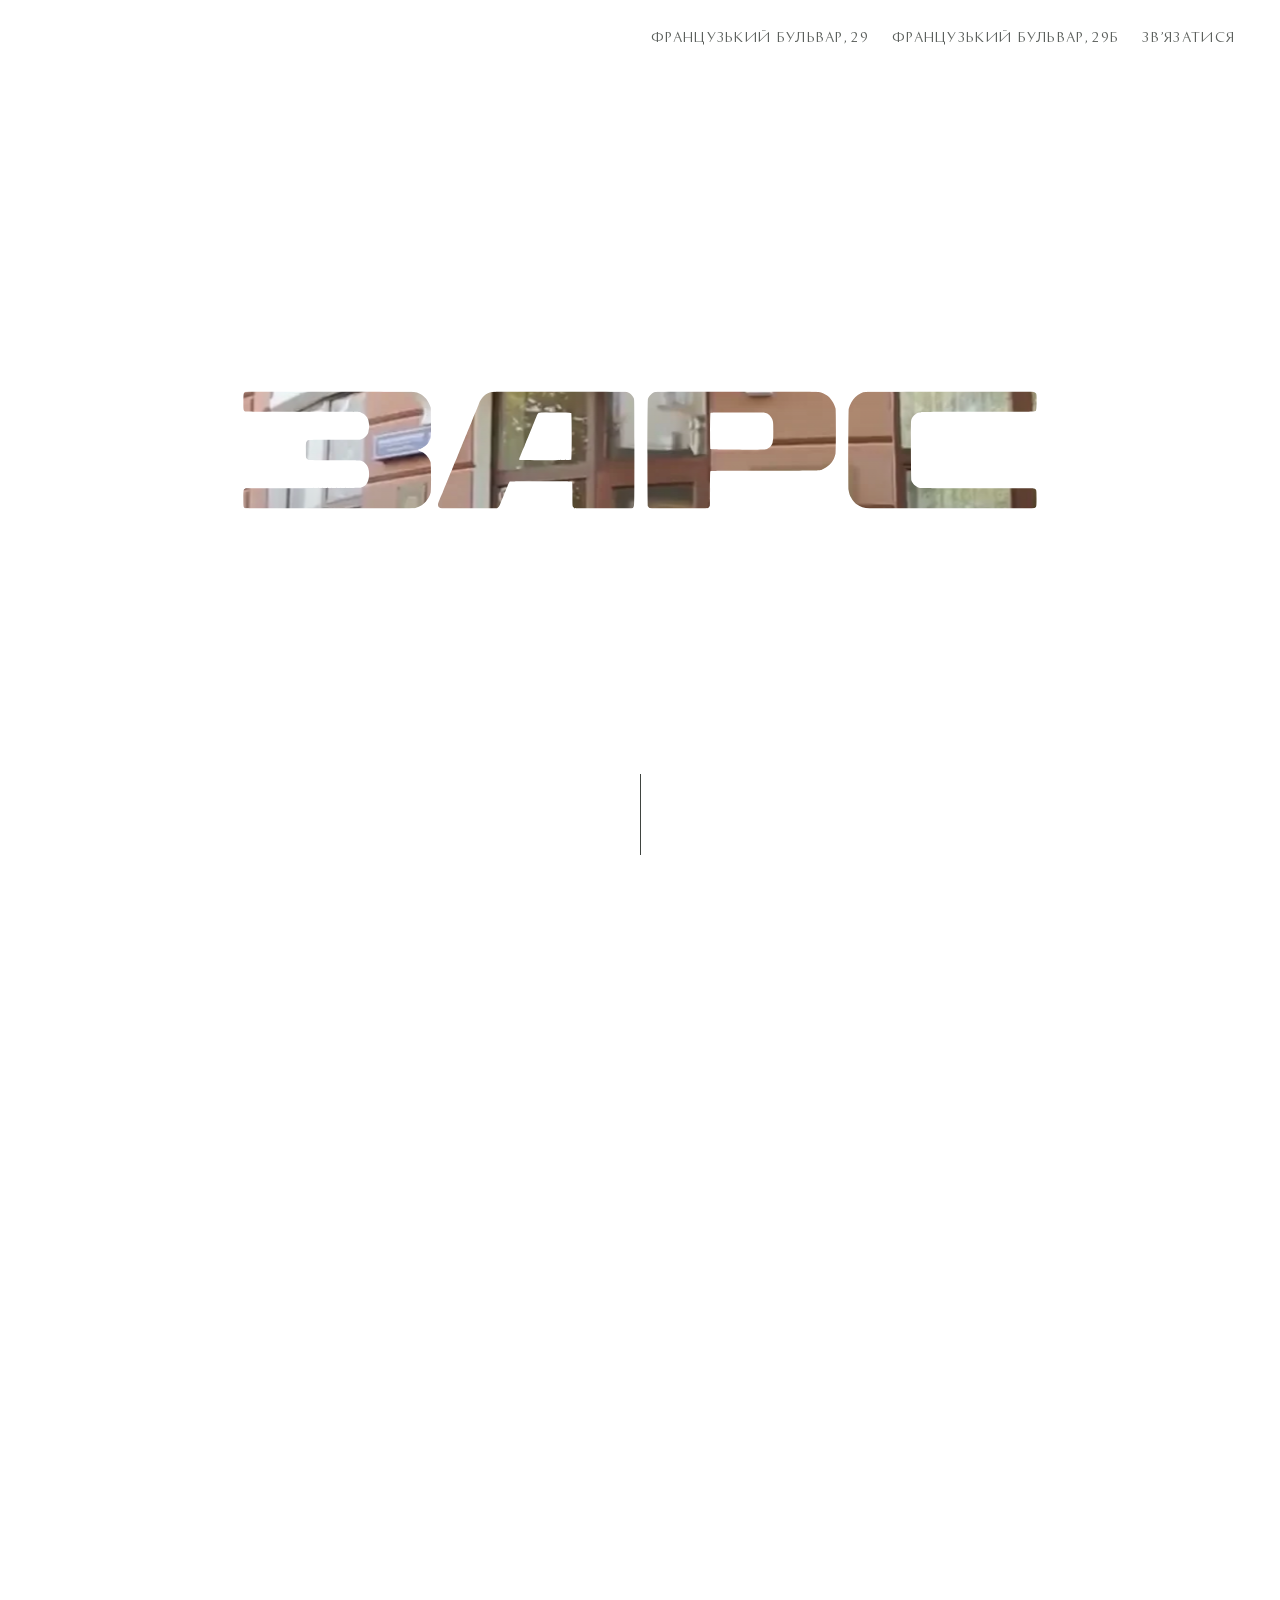
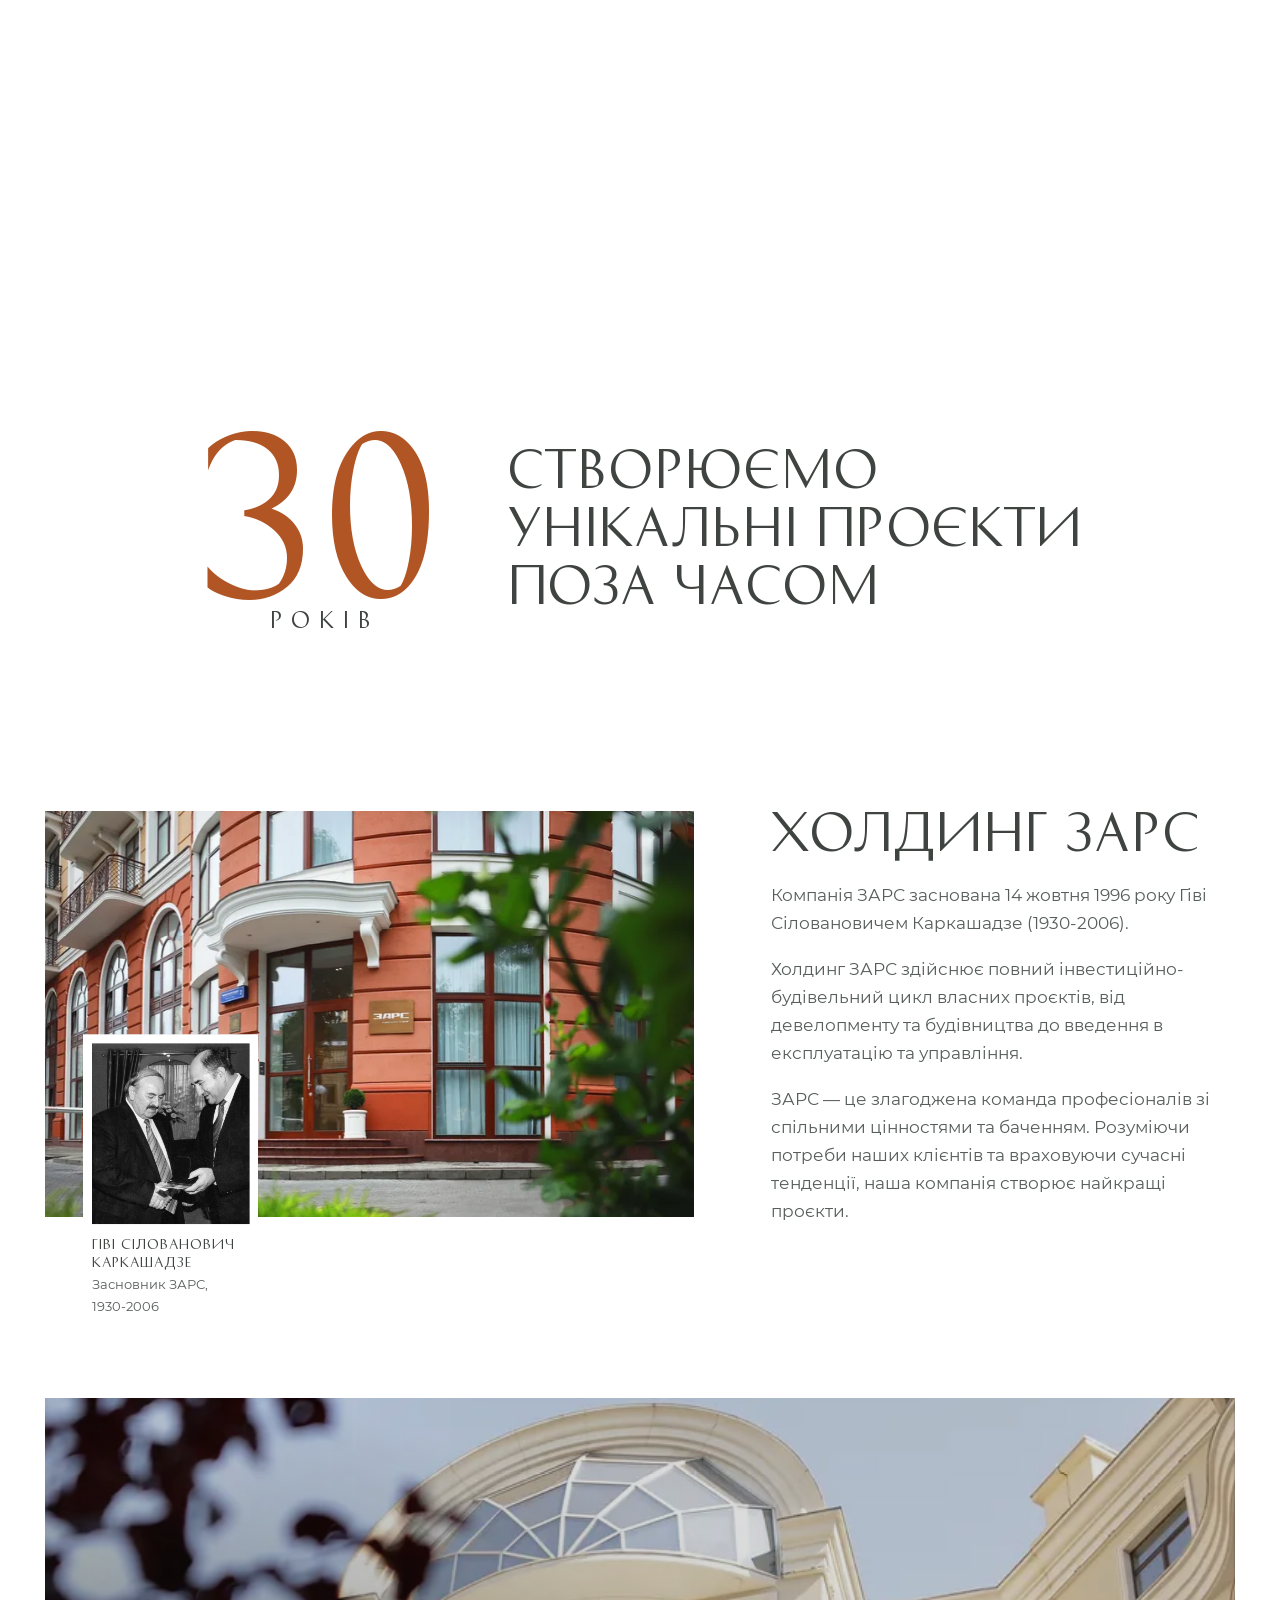
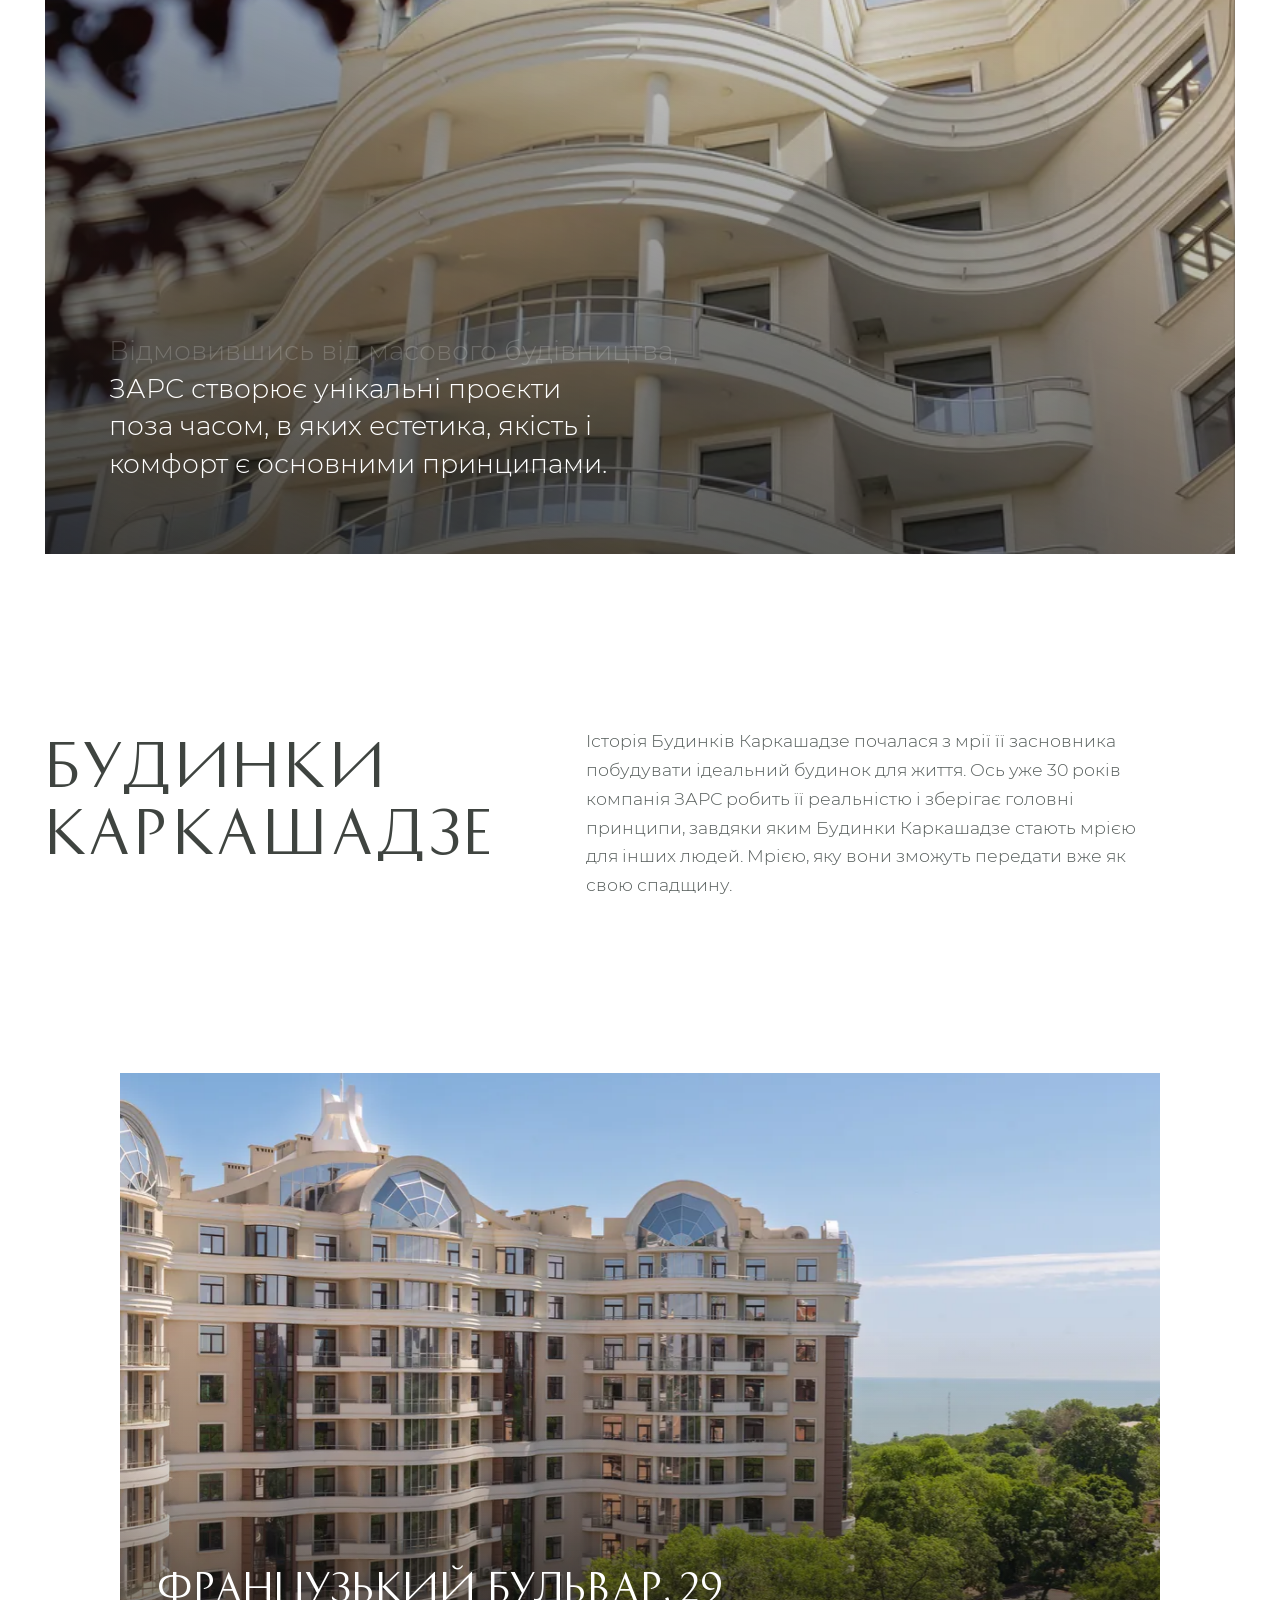
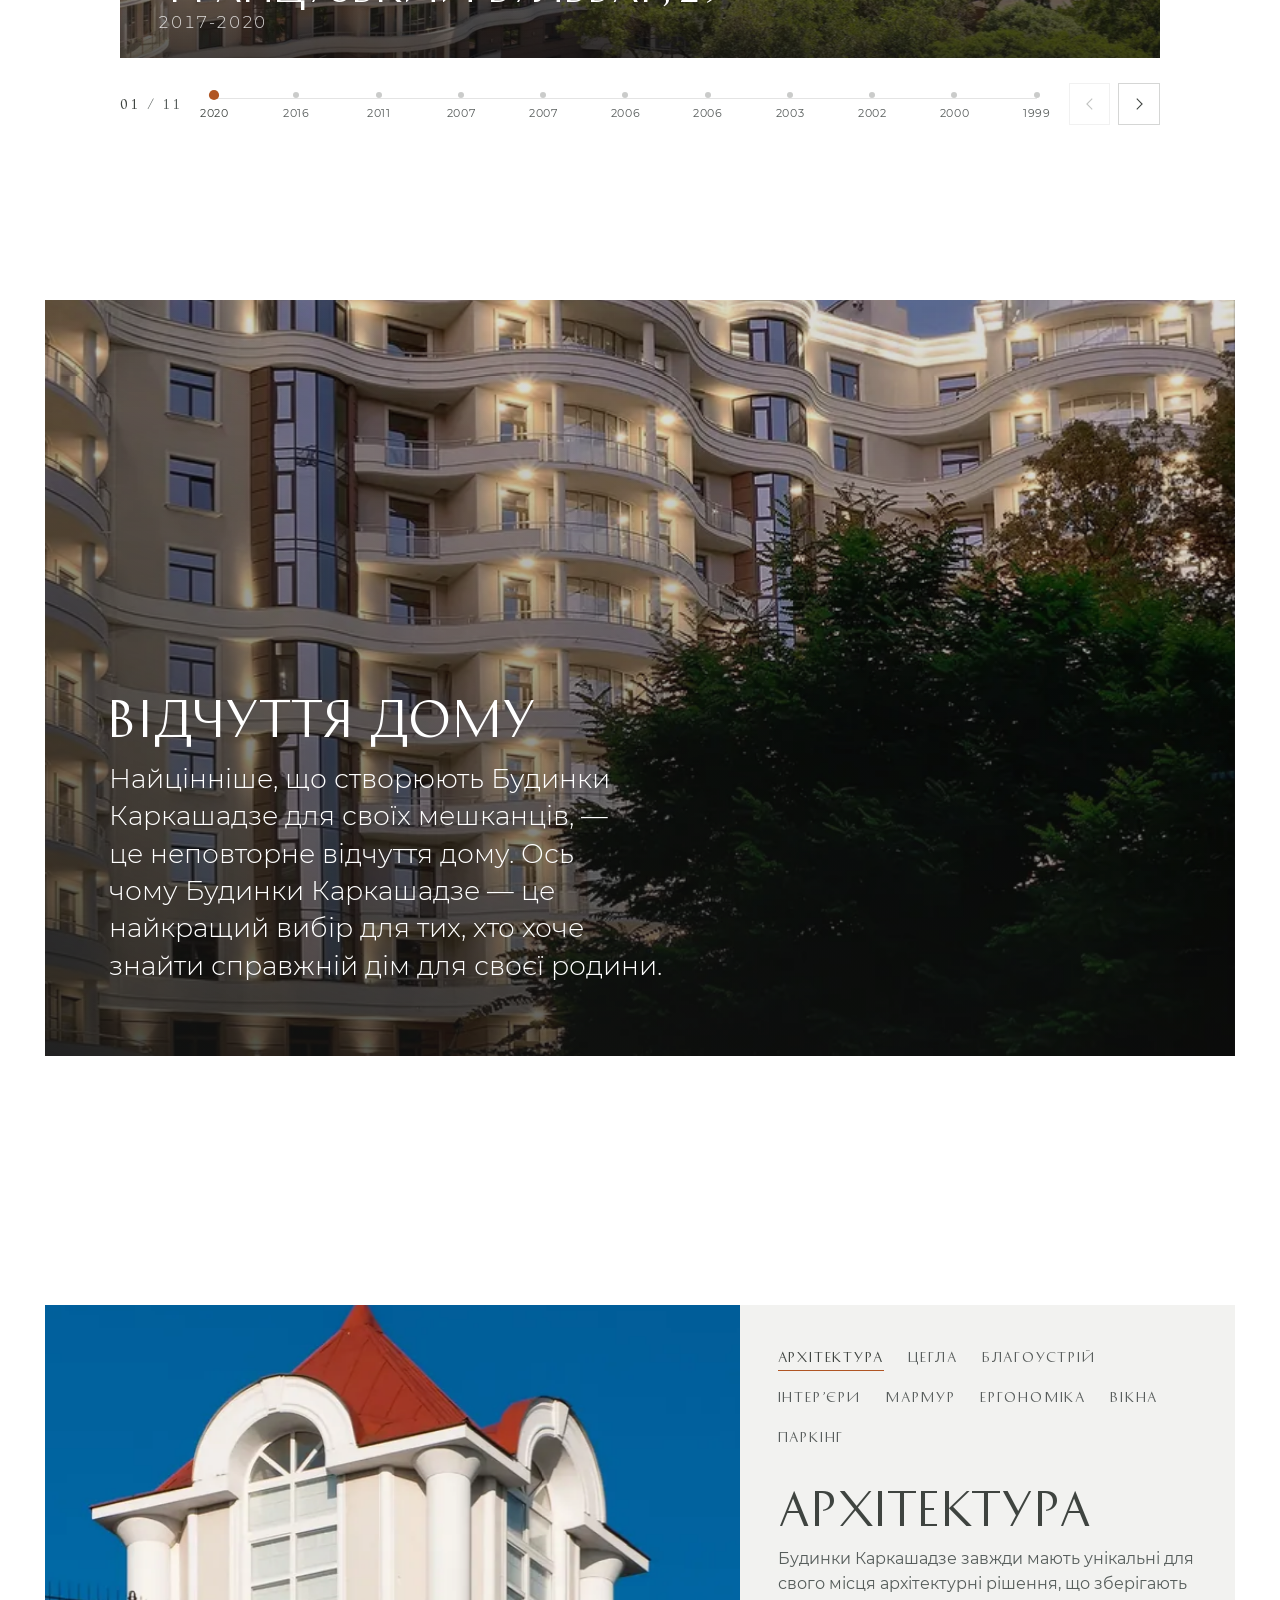
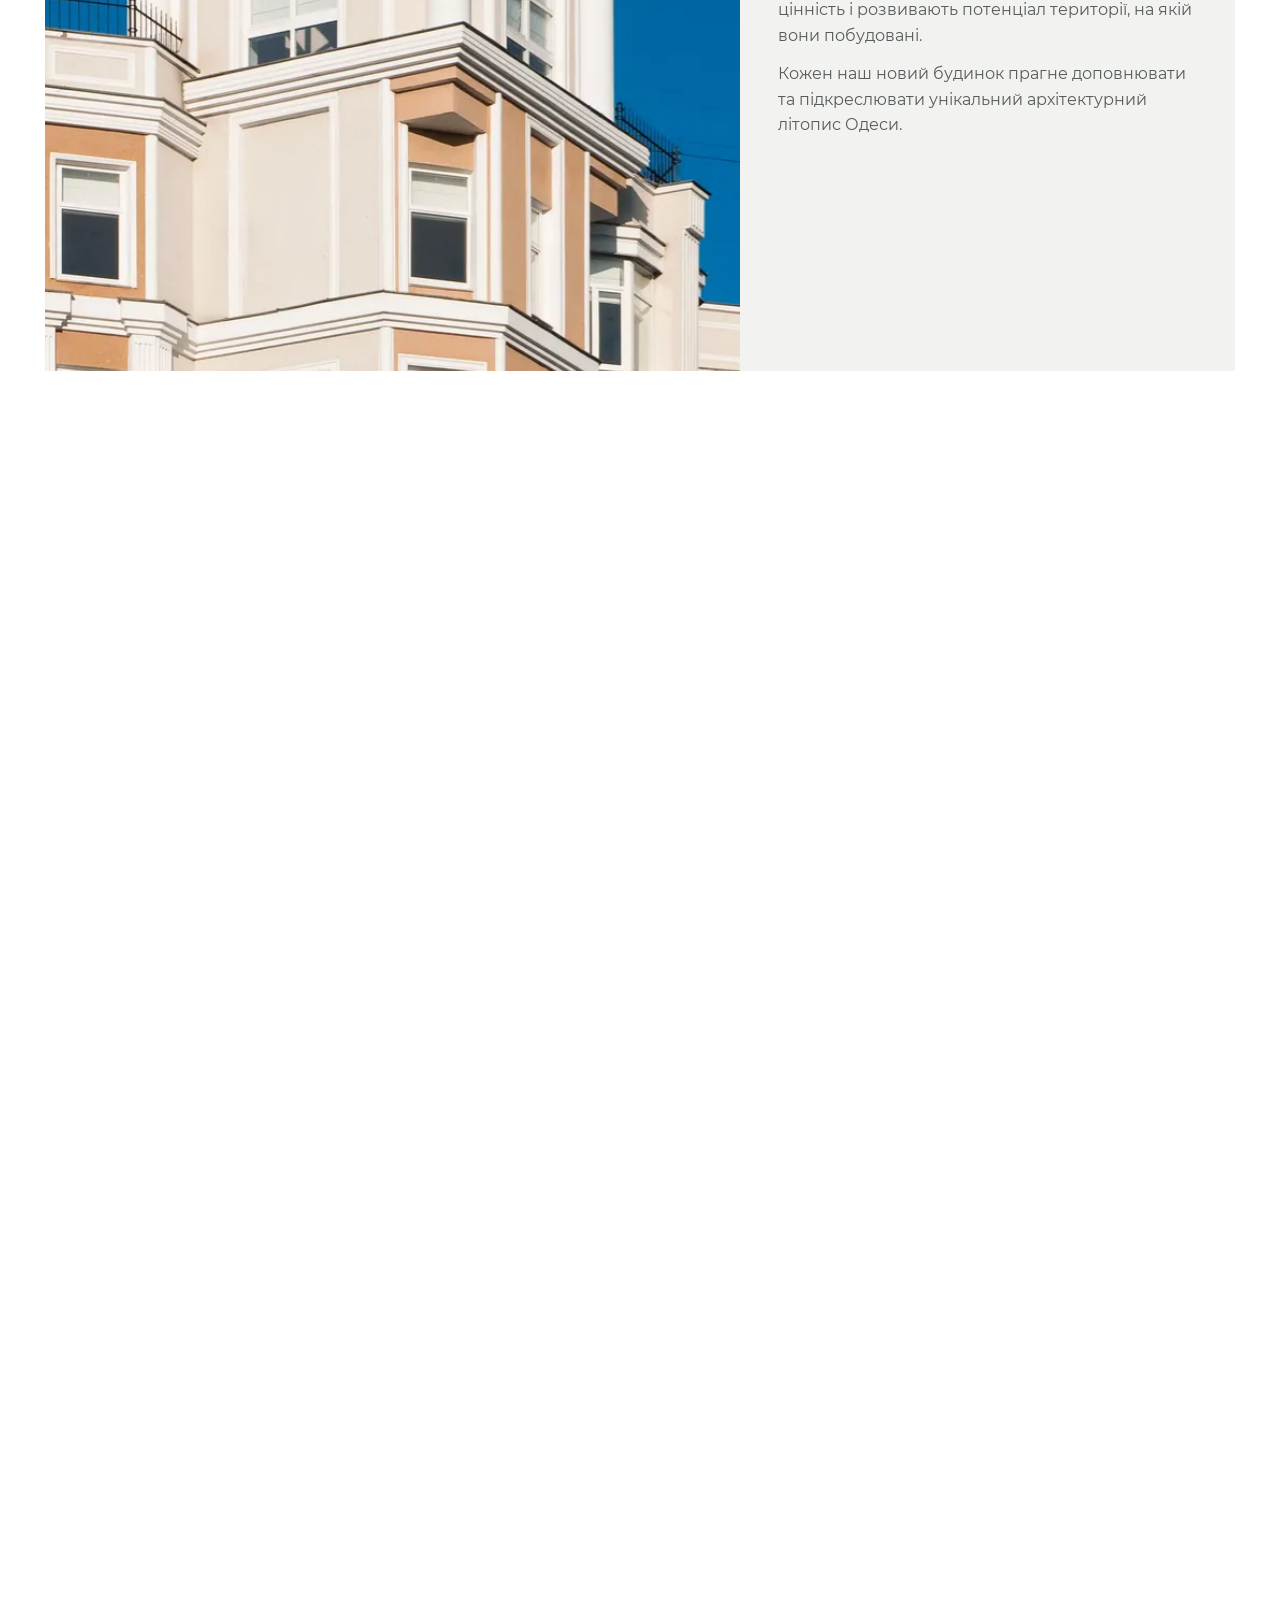
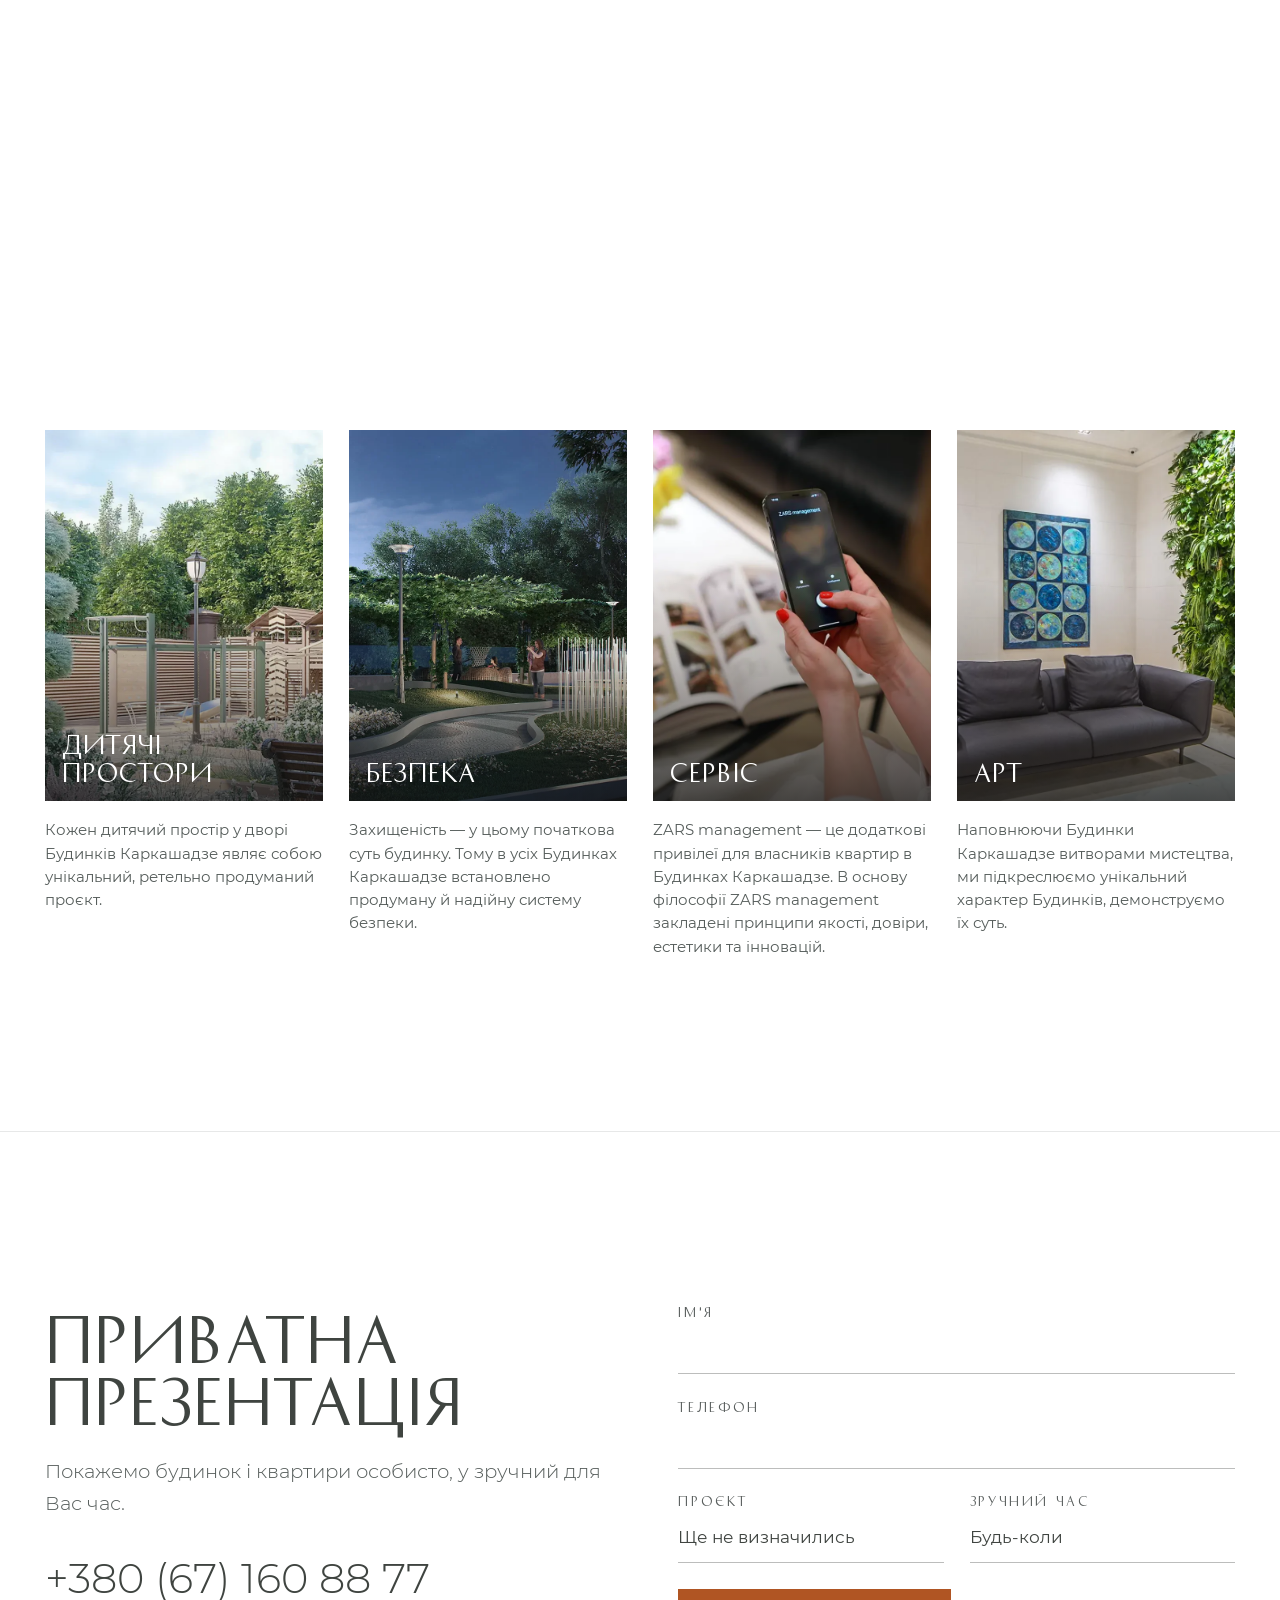
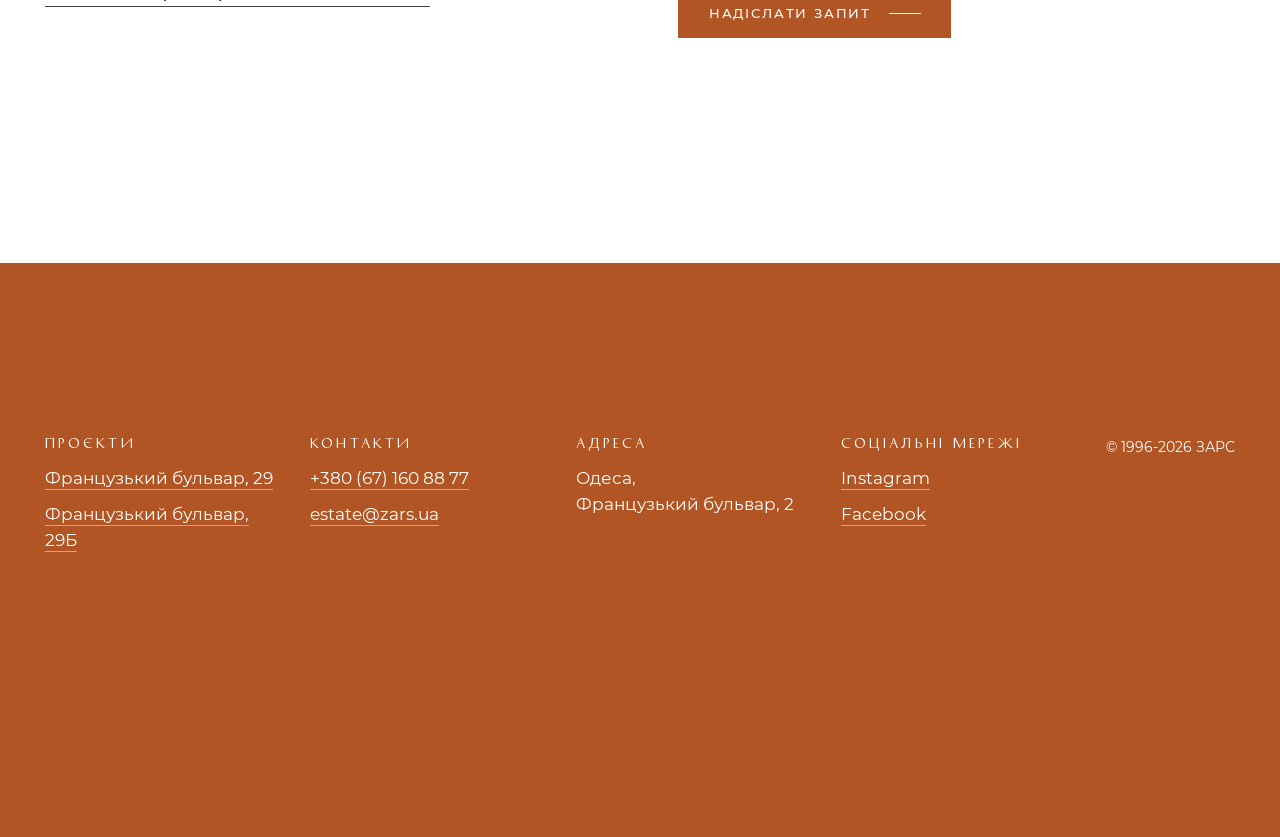
==== commit d5117d19: "Гладкий контур знака ЗАРС (без «сходинок» при збільшенні в інтро); плавна прокрутка коліщатком (Leni" ====
--- a/mock/index.html
+++ b/mock/index.html
@@ -215,9 +215,11 @@
   </div>
   <div class="d-foot__mark" aria-hidden="true"><svg viewBox="32.0 32.0 5120.0 756.0" aria-hidden="true"><use href="#zars"/></svg></div>
 </footer>
-<svg width="0" height="0" style="position:absolute" aria-hidden="true"><symbol id="zars" viewBox="32.0 32.0 5120.0 756.0"><path fill="currentColor" fill-rule="evenodd" d="M38.8 781.0L32.0 774.1L32.0 722.0L32.0 669.9L39.0 663.0L45.9 656.0L416.4 656.0C785.9 656.0 786.9 656.0 788.0 654.0C788.8 652.4 790.1 652.0 794.0 652.0C797.9 652.0 799.2 651.6 800.0 650.0C800.7 648.7 802.1 648.0 804.0 648.0C805.9 648.0 807.3 647.3 808.0 646.0C808.6 644.8 810.1 644.0 811.6 644.0C814.9 644.0 828.0 631.1 828.0 627.8C828.0 626.4 829.6 624.1 832.0 622.0C835.6 618.9 836.0 618.0 836.0 613.8C836.0 610.1 836.4 608.8 838.0 608.0C839.7 607.1 840.0 605.9 840.0 600.0C840.0 594.1 840.3 592.9 842.0 592.0C843.9 591.0 844.0 589.9 844.0 566.0C844.0 542.1 843.9 541.0 842.0 540.0C840.3 539.1 840.0 537.9 840.0 532.0C840.0 526.1 839.7 524.9 838.0 524.0C836.7 523.3 836.0 521.9 836.0 520.0C836.0 518.1 835.3 516.7 834.0 516.0C832.8 515.3 832.0 513.9 832.0 512.2C832.0 510.3 830.8 508.5 828.0 506.0C825.5 503.8 824.0 501.6 824.0 500.2C824.0 497.2 818.8 492.0 815.8 492.0C814.4 492.0 812.2 490.5 810.0 488.0C807.5 485.2 805.7 484.0 803.8 484.0C802.1 484.0 800.7 483.2 800.0 482.0C799.1 480.3 797.9 480.0 792.0 480.0C786.1 480.0 784.9 479.7 784.0 478.0C782.9 476.0 781.9 476.0 618.0 476.0C454.1 476.0 453.1 476.0 452.0 474.0C451.4 472.8 449.9 472.0 448.4 472.0C445.1 472.0 440.0 466.9 440.0 463.6C440.0 462.1 439.2 460.6 438.0 460.0C436.0 459.0 436.0 457.9 436.0 410.3L436.0 361.7L439.9 358.1C442.4 355.8 443.9 353.4 444.2 351.5C444.5 348.9 445.0 348.5 447.7 348.2C449.7 348.0 451.4 347.1 452.0 345.9C453.1 344.0 455.9 344.0 622.0 344.0C789.9 344.0 790.9 344.0 792.0 342.0C792.7 340.7 794.1 340.0 796.0 340.0C797.9 340.0 799.3 339.3 800.0 338.0C800.7 336.7 802.1 336.0 804.0 336.0C805.9 336.0 807.3 335.3 808.0 334.0C808.6 332.8 810.1 332.0 811.6 332.0C814.9 332.0 828.0 319.1 828.0 315.8C828.0 314.4 829.6 312.1 832.0 310.0C834.8 307.5 836.0 305.7 836.0 303.8C836.0 302.1 836.8 300.7 838.0 300.0C839.8 299.1 840.0 297.9 840.0 290.0C840.0 282.1 840.2 280.9 842.0 280.0C843.9 279.0 844.0 277.9 844.0 254.0C844.0 230.1 843.9 229.0 842.0 228.0C840.3 227.1 840.0 225.9 840.0 220.0C840.0 214.1 839.7 212.9 838.0 212.0C836.7 211.3 836.0 209.9 836.0 208.0C836.0 206.1 835.3 204.7 834.0 204.0C832.8 203.4 832.0 201.9 832.0 200.4C832.0 196.9 811.1 176.0 807.6 176.0C806.1 176.0 804.6 175.2 804.0 174.0C803.3 172.7 801.9 172.0 800.0 172.0C798.1 172.0 796.7 171.3 796.0 170.0C795.1 168.3 793.9 168.0 788.0 168.0C782.1 168.0 780.9 167.7 780.0 166.0C778.9 164.0 777.9 164.0 412.4 164.0L45.9 164.0L39.0 157.0L32.0 150.1L32.0 99.6C32.0 50.1 32.0 49.0 34.0 48.0C35.2 47.4 36.0 45.9 36.0 44.4C36.0 42.9 37.2 40.6 38.9 38.9C41.3 36.6 42.7 36.0 46.4 36.0C49.9 36.0 51.2 35.5 52.0 34.0C53.1 32.0 54.1 32.0 586.0 32.0C1117.9 32.0 1118.9 32.0 1120.0 34.0C1121.0 35.8 1122.1 36.0 1134.0 36.0C1145.9 36.0 1147.0 36.2 1148.0 38.0C1148.8 39.6 1150.1 40.0 1154.0 40.0C1157.9 40.0 1159.2 40.4 1160.0 42.0C1160.7 43.3 1162.1 44.0 1164.0 44.0C1165.9 44.0 1167.3 44.7 1168.0 46.0C1168.7 47.3 1170.1 48.0 1172.0 48.0C1173.9 48.0 1175.3 48.7 1176.0 50.0C1176.7 51.2 1178.1 52.0 1179.8 52.0C1181.7 52.0 1183.5 53.2 1186.0 56.0C1188.1 58.4 1190.4 60.0 1191.8 60.0C1194.8 60.0 1212.0 77.1 1212.0 80.1C1212.0 81.4 1214.3 84.5 1218.0 88.0C1222.3 92.1 1224.0 94.5 1224.0 96.4C1224.0 97.9 1224.8 99.4 1226.0 100.0C1227.3 100.7 1228.0 102.1 1228.0 104.0C1228.0 105.9 1228.7 107.3 1230.0 108.0C1231.3 108.7 1232.0 110.1 1232.0 112.0C1232.0 113.9 1232.7 115.3 1234.0 116.0C1235.3 116.7 1236.0 118.1 1236.0 120.0C1236.0 121.9 1236.7 123.3 1238.0 124.0C1239.6 124.8 1240.0 126.1 1240.0 130.0C1240.0 133.9 1240.4 135.2 1242.0 136.0C1244.0 137.1 1244.0 138.1 1244.0 232.0C1244.0 325.9 1244.0 326.9 1242.0 328.0C1240.4 328.8 1240.0 330.1 1240.0 334.0C1240.0 337.9 1239.6 339.2 1238.0 340.0C1236.7 340.7 1236.0 342.1 1236.0 344.0C1236.0 345.9 1235.3 347.3 1234.0 348.0C1232.7 348.7 1232.0 350.1 1232.0 352.0C1232.0 353.9 1231.3 355.3 1230.0 356.0C1228.8 356.6 1228.0 358.1 1228.0 359.6C1228.0 361.5 1226.3 363.9 1222.0 368.0C1218.3 371.6 1216.0 374.6 1216.0 376.0C1216.0 378.9 1210.8 384.0 1207.8 384.0C1206.4 384.0 1204.2 385.5 1202.0 388.0C1199.7 390.6 1197.6 392.0 1196.0 392.0C1194.4 392.0 1192.3 393.4 1190.0 396.0C1187.5 398.8 1185.7 400.0 1183.8 400.0C1182.1 400.0 1180.7 400.8 1180.0 402.0C1179.1 403.7 1177.9 404.0 1172.0 404.0C1166.1 404.0 1164.9 404.3 1164.0 406.0C1163.2 407.4 1161.9 408.0 1159.5 408.0C1155.2 408.0 1155.0 409.6 1158.9 413.3C1161.5 415.7 1162.6 416.0 1168.4 416.0C1173.9 416.0 1175.1 416.3 1176.0 418.0C1176.7 419.3 1178.1 420.0 1180.0 420.0C1181.9 420.0 1183.3 420.7 1184.0 422.0C1184.7 423.3 1186.1 424.0 1188.0 424.0C1189.9 424.0 1191.3 424.7 1192.0 426.0C1192.6 427.2 1194.1 428.0 1195.6 428.0C1198.9 428.0 1224.0 452.9 1224.0 456.2C1224.0 457.6 1225.6 459.9 1228.0 462.0C1230.8 464.5 1232.0 466.3 1232.0 468.2C1232.0 469.9 1232.8 471.3 1234.0 472.0C1235.3 472.7 1236.0 474.1 1236.0 476.0C1236.0 477.9 1236.7 479.3 1238.0 480.0C1239.6 480.8 1240.0 482.1 1240.0 486.0C1240.0 489.9 1240.4 491.2 1242.0 492.0C1244.0 493.1 1244.0 494.1 1244.0 588.0C1244.0 681.9 1244.0 682.9 1242.0 684.0C1240.4 684.8 1240.0 686.1 1240.0 690.0C1240.0 693.9 1239.6 695.2 1238.0 696.0C1236.4 696.8 1236.0 698.1 1236.0 702.0C1236.0 705.9 1235.6 707.2 1234.0 708.0C1232.8 708.7 1232.0 710.1 1232.0 711.8C1232.0 713.7 1230.8 715.5 1228.0 718.0C1225.4 720.3 1224.0 722.4 1224.0 724.0C1224.0 725.6 1222.6 727.7 1220.0 730.0C1217.6 732.1 1216.0 734.4 1216.0 735.8C1216.0 739.1 1190.9 764.0 1187.6 764.0C1186.1 764.0 1184.6 764.8 1184.0 766.0C1183.3 767.2 1181.9 768.0 1180.2 768.0C1178.3 768.0 1176.5 769.2 1174.0 772.0C1170.9 775.6 1170.0 776.0 1165.8 776.0C1162.1 776.0 1160.8 776.4 1160.0 778.0C1159.3 779.3 1157.9 780.0 1156.0 780.0C1154.1 780.0 1152.7 780.7 1152.0 782.0C1151.1 783.7 1149.9 784.0 1144.0 784.0C1138.1 784.0 1136.9 784.3 1136.0 786.0C1134.9 788.0 1133.9 788.0 590.2 787.9L45.5 787.9L38.8 781.0ZM1304.0 786.0C1303.4 784.8 1301.9 784.0 1300.4 784.0C1297.1 784.0 1292.0 778.9 1292.0 775.6C1292.0 774.1 1291.2 772.6 1290.0 772.0C1288.2 771.1 1288.0 769.9 1288.0 762.0C1288.0 754.1 1288.2 752.9 1290.0 752.0C1291.3 751.3 1292.0 749.9 1292.0 748.0C1292.0 746.1 1292.7 744.7 1294.0 744.0C1295.6 743.2 1296.0 741.9 1296.0 738.0C1296.0 734.1 1296.4 732.8 1298.0 732.0C1299.3 731.3 1300.0 729.9 1300.0 728.0C1300.0 726.1 1300.7 724.7 1302.0 724.0C1303.6 723.2 1304.0 721.9 1304.0 718.0C1304.0 714.1 1304.4 712.8 1306.0 712.0C1307.3 711.3 1308.0 709.9 1308.0 708.0C1308.0 706.1 1308.7 704.7 1310.0 704.0C1311.3 703.3 1312.0 701.9 1312.0 700.0C1312.0 698.1 1312.7 696.7 1314.0 696.0C1315.6 695.2 1316.0 693.9 1316.0 690.0C1316.0 686.1 1316.4 684.8 1318.0 684.0C1319.3 683.3 1320.0 681.9 1320.0 680.0C1320.0 678.1 1320.7 676.7 1322.0 676.0C1323.6 675.2 1324.0 673.9 1324.0 670.0C1324.0 666.1 1324.4 664.8 1326.0 664.0C1327.3 663.3 1328.0 661.9 1328.0 660.0C1328.0 658.1 1328.7 656.7 1330.0 656.0C1331.6 655.2 1332.0 653.9 1332.0 650.0C1332.0 646.1 1332.4 644.8 1334.0 644.0C1335.3 643.3 1336.0 641.9 1336.0 640.0C1336.0 638.1 1336.7 636.7 1338.0 636.0C1339.3 635.3 1340.0 633.9 1340.0 632.0C1340.0 630.1 1340.7 628.7 1342.0 628.0C1343.6 627.2 1344.0 625.9 1344.0 622.0C1344.0 618.1 1344.4 616.8 1346.0 616.0C1347.3 615.3 1348.0 613.9 1348.0 612.0C1348.0 610.1 1348.7 608.7 1350.0 608.0C1351.6 607.2 1352.0 605.9 1352.0 602.0C1352.0 598.1 1352.4 596.8 1354.0 596.0C1355.3 595.3 1356.0 593.9 1356.0 592.0C1356.0 590.1 1356.7 588.7 1358.0 588.0C1359.6 587.2 1360.0 585.9 1360.0 582.0C1360.0 578.1 1360.4 576.8 1362.0 576.0C1363.3 575.3 1364.0 573.9 1364.0 572.0C1364.0 570.1 1364.7 568.7 1366.0 568.0C1367.6 567.2 1368.0 565.9 1368.0 562.0C1368.0 558.1 1368.4 556.8 1370.0 556.0C1371.3 555.3 1372.0 553.9 1372.0 552.0C1372.0 550.1 1372.7 548.7 1374.0 548.0C1375.3 547.3 1376.0 545.9 1376.0 544.0C1376.0 542.1 1376.7 540.7 1378.0 540.0C1379.6 539.2 1380.0 537.9 1380.0 534.0C1380.0 530.1 1380.4 528.8 1382.0 528.0C1383.3 527.3 1384.0 525.9 1384.0 524.0C1384.0 522.1 1384.7 520.7 1386.0 520.0C1387.6 519.2 1388.0 517.9 1388.0 514.0C1388.0 510.1 1388.4 508.8 1390.0 508.0C1391.3 507.3 1392.0 505.9 1392.0 504.0C1392.0 502.1 1392.7 500.7 1394.0 500.0C1395.6 499.2 1396.0 497.9 1396.0 494.0C1396.0 490.1 1396.4 488.8 1398.0 488.0C1399.3 487.3 1400.0 485.9 1400.0 484.0C1400.0 482.1 1400.7 480.7 1402.0 480.0C1403.3 479.3 1404.0 477.9 1404.0 476.0C1404.0 474.1 1404.7 472.7 1406.0 472.0C1407.6 471.2 1408.0 469.9 1408.0 466.0C1408.0 462.1 1408.4 460.8 1410.0 460.0C1411.3 459.3 1412.0 457.9 1412.0 456.0C1412.0 454.1 1412.7 452.7 1414.0 452.0C1415.6 451.2 1416.0 449.9 1416.0 446.0C1416.0 442.1 1416.4 440.8 1418.0 440.0C1419.3 439.3 1420.0 437.9 1420.0 436.0C1420.0 434.1 1420.7 432.7 1422.0 432.0C1423.6 431.2 1424.0 429.9 1424.0 426.0C1424.0 422.1 1424.4 420.8 1426.0 420.0C1427.3 419.3 1428.0 417.9 1428.0 416.0C1428.0 414.1 1428.7 412.7 1430.0 412.0C1431.6 411.2 1432.0 409.9 1432.0 406.0C1432.0 402.1 1432.4 400.8 1434.0 400.0C1435.3 399.3 1436.0 397.9 1436.0 396.0C1436.0 394.1 1436.7 392.7 1438.0 392.0C1439.3 391.3 1440.0 389.9 1440.0 388.0C1440.0 386.1 1440.7 384.7 1442.0 384.0C1443.6 383.2 1444.0 381.9 1444.0 378.0C1444.0 374.1 1444.4 372.8 1446.0 372.0C1447.3 371.3 1448.0 369.9 1448.0 368.0C1448.0 366.1 1448.7 364.7 1450.0 364.0C1451.6 363.2 1452.0 361.9 1452.0 358.0C1452.0 354.1 1452.4 352.8 1454.0 352.0C1455.3 351.3 1456.0 349.9 1456.0 348.0C1456.0 346.1 1456.7 344.7 1458.0 344.0C1459.6 343.2 1460.0 341.9 1460.0 338.0C1460.0 334.1 1460.4 332.8 1462.0 332.0C1463.3 331.3 1464.0 329.9 1464.0 328.0C1464.0 326.1 1464.7 324.7 1466.0 324.0C1467.3 323.3 1468.0 321.9 1468.0 320.0C1468.0 318.1 1468.7 316.7 1470.0 316.0C1471.6 315.2 1472.0 313.9 1472.0 310.0C1472.0 306.1 1472.4 304.8 1474.0 304.0C1475.3 303.3 1476.0 301.9 1476.0 300.0C1476.0 298.1 1476.7 296.7 1478.0 296.0C1479.6 295.2 1480.0 293.9 1480.0 290.0C1480.0 286.1 1480.4 284.8 1482.0 284.0C1483.3 283.3 1484.0 281.9 1484.0 280.0C1484.0 278.1 1484.7 276.7 1486.0 276.0C1487.6 275.2 1488.0 273.9 1488.0 270.0C1488.0 266.1 1488.4 264.8 1490.0 264.0C1491.3 263.3 1492.0 261.9 1492.0 260.0C1492.0 258.1 1492.7 256.7 1494.0 256.0C1495.3 255.3 1496.0 253.9 1496.0 252.0C1496.0 250.1 1496.7 248.7 1498.0 248.0C1499.6 247.2 1500.0 245.9 1500.0 242.0C1500.0 238.1 1500.4 236.8 1502.0 236.0C1503.3 235.3 1504.0 233.9 1504.0 232.0C1504.0 230.1 1504.7 228.7 1506.0 228.0C1507.6 227.2 1508.0 225.9 1508.0 222.0C1508.0 218.1 1508.4 216.8 1510.0 216.0C1511.3 215.3 1512.0 213.9 1512.0 212.0C1512.0 210.1 1512.7 208.7 1514.0 208.0C1515.6 207.2 1516.0 205.9 1516.0 202.0C1516.0 198.1 1516.4 196.8 1518.0 196.0C1519.3 195.3 1520.0 193.9 1520.0 192.0C1520.0 190.1 1520.7 188.7 1522.0 188.0C1523.6 187.2 1524.0 185.9 1524.0 182.0C1524.0 178.1 1524.4 176.8 1526.0 176.0C1527.3 175.3 1528.0 173.9 1528.0 172.0C1528.0 170.1 1528.7 168.7 1530.0 168.0C1531.3 167.3 1532.0 165.9 1532.0 164.0C1532.0 162.1 1532.7 160.7 1534.0 160.0C1535.6 159.2 1536.0 157.9 1536.0 154.0C1536.0 150.1 1536.4 148.8 1538.0 148.0C1539.3 147.3 1540.0 145.9 1540.0 144.0C1540.0 142.1 1540.7 140.7 1542.0 140.0C1543.6 139.2 1544.0 137.9 1544.0 134.0C1544.0 130.1 1544.4 128.8 1546.0 128.0C1547.3 127.3 1548.0 125.9 1548.0 124.0C1548.0 122.1 1548.7 120.7 1550.0 120.0C1551.6 119.2 1552.0 117.9 1552.0 114.0C1552.0 110.1 1552.4 108.8 1554.0 108.0C1555.3 107.3 1556.0 105.9 1556.0 104.0C1556.0 102.1 1556.7 100.7 1558.0 100.0C1559.3 99.3 1560.0 97.9 1560.0 96.0C1560.0 94.1 1560.7 92.7 1562.0 92.0C1563.3 91.3 1564.0 89.9 1564.0 88.0C1564.0 86.1 1564.7 84.7 1566.0 84.0C1567.2 83.4 1568.0 81.9 1568.0 80.4C1568.0 76.9 1592.9 52.0 1596.4 52.0C1597.9 52.0 1599.4 51.2 1600.0 50.0C1600.7 48.7 1602.1 48.0 1604.0 48.0C1605.9 48.0 1607.3 47.3 1608.0 46.0C1608.7 44.7 1610.1 44.0 1612.0 44.0C1613.9 44.0 1615.3 43.3 1616.0 42.0C1616.7 40.7 1618.1 40.0 1620.0 40.0C1621.9 40.0 1623.3 39.3 1624.0 38.0C1625.0 36.2 1626.1 36.0 1636.0 36.0C1645.9 36.0 1647.0 35.8 1648.0 34.0C1649.1 32.0 1650.1 32.0 2072.0 32.0C2493.9 32.0 2494.9 32.0 2496.0 34.0C2496.9 35.8 2498.1 36.0 2506.0 36.0C2513.9 36.0 2515.1 36.2 2516.0 38.0C2516.7 39.2 2518.1 40.0 2519.8 40.0C2521.7 40.0 2523.5 41.2 2526.0 44.0C2528.2 46.5 2530.4 48.0 2531.8 48.0C2534.8 48.0 2540.0 53.2 2540.0 56.2C2540.0 57.6 2541.5 59.8 2544.0 62.0C2546.8 64.5 2548.0 66.3 2548.0 68.2C2548.0 69.9 2548.8 71.3 2550.0 72.0C2551.3 72.7 2552.0 74.1 2552.0 76.0C2552.0 77.9 2552.7 79.3 2554.0 80.0C2556.0 81.1 2556.0 82.1 2556.0 426.0C2556.0 769.9 2556.0 770.9 2554.0 772.0C2552.8 772.6 2552.0 774.1 2552.0 775.6C2552.0 778.9 2546.9 784.0 2543.6 784.0C2542.1 784.0 2540.6 784.8 2540.0 786.0C2538.9 788.0 2537.9 788.0 2354.4 788.0L2169.9 788.0L2163.0 781.0L2156.0 774.1L2156.0 696.0L2156.0 617.8L2153.1 614.9L2150.1 612.0L1949.3 612.2L1748.5 612.5L1748.2 617.7C1748.0 621.7 1747.4 623.2 1745.9 624.0C1744.7 624.7 1744.0 626.1 1744.0 628.0C1744.0 629.9 1743.3 631.3 1742.0 632.0C1740.7 632.7 1740.0 634.1 1740.0 636.0C1740.0 637.9 1739.3 639.3 1738.0 640.0C1736.4 640.8 1736.0 642.1 1736.0 646.0C1736.0 649.9 1735.6 651.2 1734.0 652.0C1732.7 652.7 1732.0 654.1 1732.0 656.0C1732.0 657.9 1731.3 659.3 1730.0 660.0C1728.4 660.8 1728.0 662.1 1728.0 666.0C1728.0 669.9 1727.6 671.2 1726.0 672.0C1724.7 672.7 1724.0 674.1 1724.0 676.0C1724.0 677.9 1723.3 679.3 1722.0 680.0C1720.4 680.8 1720.0 682.1 1720.0 686.0C1720.0 689.9 1719.6 691.2 1718.0 692.0C1716.7 692.7 1716.0 694.1 1716.0 696.0C1716.0 697.9 1715.3 699.3 1714.0 700.0C1712.4 700.8 1712.0 702.1 1712.0 706.0C1712.0 709.9 1711.6 711.2 1710.0 712.0C1708.7 712.7 1708.0 714.1 1708.0 716.0C1708.0 717.9 1707.3 719.3 1706.0 720.0C1704.7 720.7 1704.0 722.1 1704.0 724.0C1704.0 725.9 1703.3 727.3 1702.0 728.0C1700.4 728.8 1700.0 730.1 1700.0 734.0C1700.0 737.9 1699.6 739.2 1698.0 740.0C1696.7 740.7 1696.0 742.1 1696.0 744.0C1696.0 745.9 1695.3 747.3 1694.0 748.0C1692.4 748.8 1692.0 750.1 1692.0 754.0C1692.0 757.9 1691.6 759.2 1690.0 760.0C1688.7 760.7 1688.0 762.1 1688.0 764.0C1688.0 765.9 1687.3 767.3 1686.0 768.0C1684.8 768.6 1684.0 770.1 1684.0 771.6C1684.0 773.3 1681.9 776.1 1677.0 781.0L1670.1 788.0L1487.6 788.0C1306.1 788.0 1305.1 788.0 1304.0 786.0ZM2656.0 786.1C2655.4 784.9 2653.7 784.0 2651.7 783.8C2649.0 783.5 2648.5 783.1 2648.2 780.5C2647.9 778.6 2646.4 776.2 2643.9 773.9L2640.0 770.3L2640.0 427.7C2640.0 86.1 2640.0 85.1 2642.0 84.0C2643.6 83.2 2644.0 81.9 2644.0 78.2C2644.0 74.0 2644.4 73.1 2648.0 70.0C2650.4 67.9 2652.0 65.6 2652.0 64.2C2652.0 61.1 2669.1 44.0 2672.2 44.0C2673.6 44.0 2675.9 42.4 2678.0 40.0L2681.5 36.0L2690.2 36.0C2697.9 36.0 2699.1 35.8 2700.0 34.0C2701.1 32.0 2702.1 32.0 3216.0 32.0C3729.9 32.0 3730.9 32.0 3732.0 34.0C3733.0 35.8 3734.1 36.0 3744.0 36.0C3753.9 36.0 3755.0 36.2 3756.0 38.0C3756.8 39.6 3758.1 40.0 3762.0 40.0C3765.9 40.0 3767.2 40.4 3768.0 42.0C3768.8 43.6 3770.1 44.0 3773.8 44.0C3778.0 44.0 3778.9 44.4 3782.0 48.0C3784.5 50.8 3786.3 52.0 3788.2 52.0C3789.9 52.0 3791.3 52.8 3792.0 54.0C3792.6 55.2 3794.1 56.0 3795.6 56.0C3798.9 56.0 3828.0 84.9 3828.0 88.2C3828.0 89.6 3829.6 91.9 3832.0 94.0C3834.6 96.3 3836.0 98.4 3836.0 100.0C3836.0 101.6 3837.4 103.7 3840.0 106.0C3843.6 109.1 3844.0 110.0 3844.0 114.2C3844.0 117.9 3844.4 119.2 3846.0 120.0C3847.3 120.7 3848.0 122.1 3848.0 124.0C3848.0 125.9 3848.7 127.3 3850.0 128.0C3851.7 128.9 3852.0 130.1 3852.0 136.0C3852.0 141.9 3852.3 143.1 3854.0 144.0C3856.0 145.1 3856.0 146.1 3856.0 288.0C3856.0 429.9 3856.0 430.9 3854.0 432.0C3852.3 432.9 3852.0 434.1 3852.0 440.0C3852.0 445.9 3851.7 447.1 3850.0 448.0C3848.4 448.8 3848.0 450.1 3848.0 454.0C3848.0 457.9 3847.6 459.2 3846.0 460.0C3844.7 460.7 3844.0 462.1 3844.0 464.0C3844.0 465.9 3843.3 467.3 3842.0 468.0C3840.8 468.7 3840.0 470.1 3840.0 471.8C3840.0 473.7 3838.8 475.5 3836.0 478.0C3833.4 480.3 3832.0 482.4 3832.0 484.0C3832.0 485.6 3830.6 487.7 3828.0 490.0C3825.6 492.1 3824.0 494.4 3824.0 495.8C3824.0 498.9 3806.9 516.0 3803.8 516.0C3802.4 516.0 3800.1 517.6 3798.0 520.0C3795.5 522.8 3793.7 524.0 3791.8 524.0C3790.1 524.0 3788.7 524.8 3788.0 526.0C3787.3 527.3 3785.9 528.0 3784.0 528.0C3782.1 528.0 3780.7 528.7 3780.0 530.0C3779.3 531.3 3777.9 532.0 3776.0 532.0C3774.1 532.0 3772.7 532.7 3772.0 534.0C3771.3 535.3 3769.9 536.0 3768.0 536.0C3766.1 536.0 3764.7 536.7 3764.0 538.0C3763.1 539.7 3761.9 540.0 3756.0 540.0C3750.1 540.0 3748.9 540.3 3748.0 542.0C3746.9 544.0 3745.7 544.0 3395.7 544.2L3044.5 544.5L3044.2 657.7C3044.0 769.7 3044.0 770.9 3042.0 772.0C3040.8 772.6 3040.0 774.1 3040.0 775.6C3040.0 778.9 3034.9 784.0 3031.6 784.0C3030.1 784.0 3028.6 784.8 3028.0 786.0C3026.9 788.0 3025.9 788.0 2842.0 788.0C2660.1 788.0 2657.1 788.0 2656.0 786.1ZM4048.0 786.0C4047.1 784.3 4045.9 784.0 4040.0 784.0C4034.1 784.0 4032.9 783.7 4032.0 782.0C4031.2 780.4 4029.9 780.0 4026.0 780.0C4022.1 780.0 4020.8 779.6 4020.0 778.0C4019.3 776.7 4017.9 776.0 4016.0 776.0C4014.1 776.0 4012.7 775.3 4012.0 774.0C4011.3 772.7 4009.9 772.0 4008.0 772.0C4006.1 772.0 4004.7 771.3 4004.0 770.0C4003.4 768.8 4001.9 768.0 4000.4 768.0C3998.5 768.0 3996.1 766.3 3992.0 762.0C3988.4 758.3 3985.4 756.0 3984.0 756.0C3981.2 756.0 3976.0 750.8 3976.0 748.0C3976.0 746.6 3973.1 743.0 3968.0 738.0C3962.1 732.3 3960.0 729.5 3960.0 727.6C3960.0 726.1 3959.2 724.6 3958.0 724.0C3956.8 723.3 3956.0 721.9 3956.0 720.2C3956.0 718.3 3954.8 716.5 3952.0 714.0C3948.4 710.9 3948.0 710.0 3948.0 705.8C3948.0 702.1 3947.6 700.8 3946.0 700.0C3944.7 699.3 3944.0 697.9 3944.0 696.0C3944.0 694.1 3943.3 692.7 3942.0 692.0C3940.2 691.1 3940.0 689.9 3940.0 682.0C3940.0 674.1 3939.8 672.9 3938.0 672.0C3936.0 670.9 3936.0 669.9 3936.0 410.0C3936.0 150.1 3936.0 149.1 3938.0 148.0C3939.7 147.1 3940.0 145.9 3940.0 140.0C3940.0 134.1 3940.3 132.9 3942.0 132.0C3943.6 131.2 3944.0 129.9 3944.0 126.0C3944.0 122.1 3944.4 120.8 3946.0 120.0C3947.3 119.3 3948.0 117.9 3948.0 116.0C3948.0 114.1 3948.7 112.7 3950.0 112.0C3951.3 111.3 3952.0 109.9 3952.0 108.0C3952.0 106.1 3952.7 104.7 3954.0 104.0C3955.2 103.3 3956.0 101.9 3956.0 100.2C3956.0 98.3 3957.2 96.5 3960.0 94.0C3962.4 91.9 3964.0 89.6 3964.0 88.2C3964.0 84.9 3993.1 56.0 3996.4 56.0C3997.9 56.0 3999.4 55.2 4000.0 54.0C4000.7 52.7 4002.1 52.0 4004.0 52.0C4005.9 52.0 4007.3 51.3 4008.0 50.0C4008.7 48.7 4010.1 48.0 4012.0 48.0C4013.9 48.0 4015.3 47.3 4016.0 46.0C4016.7 44.7 4018.1 44.0 4020.0 44.0C4021.9 44.0 4023.3 43.3 4024.0 42.0C4024.8 40.4 4026.1 40.0 4030.0 40.0C4033.9 40.0 4035.2 39.6 4036.0 38.0C4037.0 36.2 4038.1 36.0 4048.0 36.0C4057.9 36.0 4059.0 35.8 4060.0 34.0C4061.1 32.0 4062.1 32.0 4596.0 32.0C5129.9 32.0 5130.9 32.0 5132.0 34.0C5132.6 35.2 5134.1 36.0 5135.6 36.0C5137.3 36.0 5140.1 38.1 5145.0 43.0L5152.0 49.9L5152.0 98.4C5152.0 145.9 5152.0 147.0 5150.0 148.0C5148.8 148.6 5148.0 150.1 5148.0 151.6C5148.0 153.3 5146.4 155.7 5143.0 159.0L5138.1 164.0L4771.6 164.0C4406.1 164.0 4405.1 164.0 4404.0 166.0C4403.1 167.8 4401.9 168.0 4394.0 168.0C4386.1 168.0 4384.9 168.2 4384.0 170.0C4383.3 171.3 4381.9 172.0 4380.0 172.0C4378.1 172.0 4376.7 172.7 4376.0 174.0C4375.4 175.2 4373.9 176.0 4372.4 176.0C4368.9 176.0 4352.0 192.9 4352.0 196.4C4352.0 197.9 4351.2 199.4 4350.0 200.0C4348.7 200.7 4348.0 202.1 4348.0 204.0C4348.0 205.9 4347.3 207.3 4346.0 208.0C4344.7 208.7 4344.0 210.1 4344.0 212.0C4344.0 213.9 4343.3 215.3 4342.0 216.0C4340.0 217.1 4340.0 218.1 4340.0 410.0C4340.0 601.9 4340.0 602.9 4342.0 604.0C4343.6 604.8 4344.0 606.1 4344.0 609.8C4344.0 614.0 4344.4 614.9 4348.0 618.0C4350.4 620.1 4352.0 622.4 4352.0 623.8C4352.0 626.9 4369.1 644.0 4372.2 644.0C4373.6 644.0 4375.9 645.6 4378.0 648.0C4381.4 651.9 4381.6 652.0 4388.2 652.0C4393.9 652.0 4395.1 652.3 4396.0 654.0C4397.1 656.0 4398.1 656.0 4766.0 656.0C5133.9 656.0 5134.9 656.0 5136.0 658.0C5136.6 659.2 5138.1 660.0 5139.6 660.0C5142.9 660.0 5148.0 665.1 5148.0 668.4C5148.0 669.9 5148.8 671.4 5150.0 672.0C5152.0 673.0 5152.0 674.1 5152.0 722.0C5152.0 769.9 5152.0 771.0 5150.0 772.0C5148.8 772.6 5148.0 774.1 5148.0 775.6C5148.0 778.9 5142.9 784.0 5139.6 784.0C5138.1 784.0 5136.6 784.8 5136.0 786.0C5134.9 788.0 5133.9 788.0 4592.0 788.0C4050.1 788.0 4049.1 788.0 4048.0 786.0ZM2151.5 322.0L2151.5 168.5L2044.7 168.2L1937.9 168.0L1934.9 170.9C1933.2 172.6 1932.0 174.9 1932.0 176.4C1932.0 177.9 1931.2 179.4 1930.0 180.0C1928.7 180.7 1928.0 182.1 1928.0 184.0C1928.0 185.9 1927.3 187.3 1926.0 188.0C1924.4 188.8 1924.0 190.1 1924.0 194.0C1924.0 197.9 1923.6 199.2 1922.0 200.0C1920.7 200.7 1920.0 202.1 1920.0 204.0C1920.0 205.9 1919.3 207.3 1918.0 208.0C1916.4 208.8 1916.0 210.1 1916.0 214.0C1916.0 217.9 1915.6 219.2 1914.0 220.0C1912.7 220.7 1912.0 222.1 1912.0 224.0C1912.0 225.9 1911.3 227.3 1910.0 228.0C1908.4 228.8 1908.0 230.1 1908.0 234.0C1908.0 237.9 1907.6 239.2 1906.0 240.0C1904.7 240.7 1904.0 242.1 1904.0 244.0C1904.0 245.9 1903.3 247.3 1902.0 248.0C1900.7 248.7 1900.0 250.1 1900.0 252.0C1900.0 253.9 1899.3 255.3 1898.0 256.0C1896.4 256.8 1896.0 258.1 1896.0 262.0C1896.0 265.9 1895.6 267.2 1894.0 268.0C1892.7 268.7 1892.0 270.1 1892.0 272.0C1892.0 273.9 1891.3 275.3 1890.0 276.0C1888.4 276.8 1888.0 278.1 1888.0 282.0C1888.0 285.9 1887.6 287.2 1886.0 288.0C1884.7 288.7 1884.0 290.1 1884.0 292.0C1884.0 293.9 1883.3 295.3 1882.0 296.0C1880.4 296.8 1880.0 298.1 1880.0 302.0C1880.0 305.9 1879.6 307.2 1878.0 308.0C1876.7 308.7 1876.0 310.1 1876.0 312.0C1876.0 313.9 1875.3 315.3 1874.0 316.0C1872.4 316.8 1872.0 318.1 1872.0 322.0C1872.0 325.9 1871.6 327.2 1870.0 328.0C1868.7 328.7 1868.0 330.1 1868.0 332.0C1868.0 333.9 1867.3 335.3 1866.0 336.0C1864.7 336.7 1864.0 338.1 1864.0 340.0C1864.0 341.9 1863.3 343.3 1862.0 344.0C1860.4 344.8 1860.0 346.1 1860.0 350.0C1860.0 353.9 1859.6 355.2 1858.0 356.0C1856.7 356.7 1856.0 358.1 1856.0 360.0C1856.0 361.9 1855.3 363.3 1854.0 364.0C1852.4 364.8 1852.0 366.1 1852.0 370.0C1852.0 373.9 1851.6 375.2 1850.0 376.0C1848.7 376.7 1848.0 378.1 1848.0 380.0C1848.0 381.9 1847.3 383.3 1846.0 384.0C1844.4 384.8 1844.0 386.1 1844.0 390.0C1844.0 393.9 1843.6 395.2 1842.0 396.0C1840.7 396.7 1840.0 398.1 1840.0 400.0C1840.0 401.9 1839.3 403.3 1838.0 404.0C1836.7 404.7 1836.0 406.1 1836.0 408.0C1836.0 409.9 1835.3 411.3 1834.0 412.0C1832.4 412.8 1832.0 414.1 1832.0 418.0C1832.0 421.9 1831.6 423.2 1830.0 424.0C1828.7 424.7 1828.0 426.1 1828.0 428.0C1828.0 429.9 1827.3 431.3 1826.0 432.0C1824.4 432.8 1824.0 434.1 1824.0 438.0C1824.0 441.9 1823.6 443.2 1822.0 444.0C1820.7 444.7 1820.0 446.1 1820.0 448.0C1820.0 449.9 1819.3 451.3 1818.0 452.0C1816.4 452.8 1816.0 454.1 1816.0 458.0C1816.0 461.9 1815.6 463.2 1814.0 464.0C1812.7 464.7 1812.0 466.1 1812.0 468.1C1812.0 470.3 1811.5 471.3 1810.0 471.7C1808.0 472.2 1807.4 474.0 1808.7 475.3C1809.0 475.7 1886.3 475.9 1980.4 475.8L2151.5 475.5L2151.5 322.0ZM3404.0 406.0C3404.8 404.4 3406.1 404.0 3409.8 404.0C3414.0 404.0 3414.9 403.6 3418.0 400.0C3420.2 397.5 3422.4 396.0 3423.8 396.0C3426.9 396.0 3436.0 386.9 3436.0 383.8C3436.0 382.4 3437.5 380.2 3440.0 378.0C3442.8 375.5 3444.0 373.7 3444.0 371.8C3444.0 370.1 3444.8 368.7 3446.0 368.0C3447.8 367.1 3448.0 365.9 3448.0 358.0C3448.0 350.1 3448.2 348.9 3450.0 348.0C3452.0 346.9 3452.0 345.9 3452.0 288.0C3452.0 230.1 3452.0 229.1 3450.0 228.0C3448.3 227.1 3448.0 225.9 3448.0 220.0C3448.0 214.1 3447.7 212.9 3446.0 212.0C3444.7 211.3 3444.0 209.9 3444.0 208.0C3444.0 206.1 3443.3 204.7 3442.0 204.0C3440.8 203.4 3440.0 201.9 3440.0 200.4C3440.0 196.9 3419.1 176.0 3415.6 176.0C3414.1 176.0 3412.6 175.2 3412.0 174.0C3411.1 172.3 3409.9 172.0 3404.0 172.0C3398.1 172.0 3396.9 171.7 3396.0 170.0C3394.9 168.0 3394.1 168.0 3219.7 168.2L3044.5 168.5L3044.2 287.0C3044.1 352.2 3044.2 406.1 3044.5 406.8C3044.8 407.7 3081.7 408.0 3223.9 408.0C3401.9 408.0 3402.9 408.0 3404.0 406.0Z"/></symbol></svg>
+<svg width="0" height="0" style="position:absolute" aria-hidden="true"><symbol id="zars" viewBox="32.0 32.0 5120.0 756.0"><path fill="currentColor" fill-rule="evenodd" d="M45.2 785.9C32.5 779.6 32.0 777.2 32.0 722.4C32.0 667.4 32.5 665.1 45.4 657.7C47.0 656.8 129.4 656.4 415.0 656.0C782.5 655.5 782.5 655.5 791.5 652.7C820.9 643.5 833.4 628.6 841.9 592.4C844.8 579.8 844.9 552.1 842.1 540.9C841.1 536.8 839.9 531.9 839.6 530.0C836.4 511.5 813.5 485.4 796.9 481.2C794.5 480.6 789.4 479.3 785.5 478.3C778.9 476.6 768.7 476.5 618.0 476.0C506.4 475.6 456.6 475.1 454.4 474.3C446.2 471.4 441.6 467.4 438.2 460.1C436.7 456.9 436.5 451.8 436.5 410.0C436.5 358.8 436.4 359.7 445.7 350.8C452.8 344.0 438.6 344.6 622.0 344.0C775.2 343.5 787.8 343.4 791.8 341.8C818.5 331.1 839.7 308.3 840.0 290.0C840.0 288.1 840.9 283.2 842.0 279.1C846.2 263.3 844.7 236.2 838.5 214.5C833.4 196.7 811.3 174.6 793.5 169.5C774.5 164.1 808.0 164.5 411.0 164.0C137.1 163.6 47.0 163.2 45.5 162.3C32.2 154.7 31.8 152.6 32.2 96.5C32.6 35.1 32.6 35.1 68.5 32.9C99.1 31.0 1113.6 32.3 1120.5 34.2C1123.8 35.2 1129.7 35.9 1133.6 36.0C1156.1 36.1 1195.8 58.0 1210.8 78.5C1212.8 81.2 1216.3 85.9 1218.7 88.8C1224.0 95.4 1236.8 120.7 1240.6 132.0C1243.5 140.5 1243.5 140.5 1243.5 232.0C1243.5 335.9 1244.3 327.8 1232.3 351.2C1227.4 360.8 1223.9 366.1 1213.8 378.4C1209.7 383.4 1182.8 401.3 1177.0 402.8C1174.5 403.4 1171.1 404.2 1169.3 404.5C1158.2 406.6 1158.8 413.1 1170.4 416.5C1200.6 425.1 1229.3 454.4 1240.6 488.0C1244.8 500.2 1245.2 673.0 1241.2 686.0C1234.5 707.5 1233.2 710.2 1222.4 726.2C1206.7 749.4 1194.0 761.1 1171.0 773.6C1164.2 777.3 1148.1 783.2 1139.4 785.2C1124.2 788.7 52.2 789.4 45.2 785.9ZM1314.0 787.0C1291.5 785.2 1282.9 769.4 1292.3 747.0C1294.2 742.3 1297.7 733.8 1300.0 728.0C1302.3 722.2 1305.5 714.5 1307.1 710.8C1308.7 707.0 1311.3 701.0 1312.9 697.2C1314.5 693.5 1317.7 685.9 1319.9 680.2C1322.2 674.6 1325.8 665.4 1328.1 659.8C1330.3 654.1 1333.5 646.5 1335.1 642.8C1336.7 639.0 1339.3 633.0 1340.9 629.2C1342.5 625.5 1345.7 617.9 1347.9 612.2C1357.3 588.7 1360.4 581.1 1363.6 573.4C1365.4 568.9 1367.7 563.1 1368.6 560.4C1369.5 557.7 1371.8 552.4 1373.8 548.5C1375.7 544.6 1378.5 538.1 1380.1 534.0C1381.6 529.9 1384.0 523.6 1385.5 520.0C1392.4 502.9 1396.4 492.9 1399.2 486.5C1400.9 482.6 1403.5 476.6 1405.0 473.0C1406.6 469.4 1409.6 462.0 1411.8 456.5C1415.7 446.8 1419.3 437.8 1428.0 416.0C1430.3 410.2 1433.5 402.5 1435.1 398.8C1436.7 395.0 1439.3 389.0 1440.9 385.2C1443.6 378.9 1446.5 371.8 1456.2 347.5C1458.4 342.0 1461.5 334.5 1463.1 330.7C1464.7 327.0 1467.3 321.0 1468.9 317.2C1470.5 313.5 1473.6 306.0 1475.8 300.5C1485.5 276.2 1488.4 269.1 1491.1 262.7C1492.7 259.0 1495.3 253.0 1496.9 249.2C1498.5 245.5 1501.7 237.9 1503.9 232.2C1506.2 226.6 1509.8 217.6 1511.9 212.2C1522.0 186.9 1524.4 181.0 1527.1 174.8C1528.7 171.0 1531.3 165.0 1532.9 161.2C1534.5 157.5 1537.7 149.8 1540.0 144.0C1542.3 138.2 1545.7 129.8 1547.6 125.4C1549.4 120.9 1551.7 115.1 1552.6 112.4C1565.8 73.0 1602.7 39.0 1635.5 36.0C1640.5 35.6 1647.0 34.6 1650.0 33.9C1659.8 31.4 2484.3 31.9 2497.0 34.3C2502.2 35.3 2508.8 36.6 2511.7 37.1C2525.9 39.8 2542.2 55.3 2551.3 74.9C2555.9 84.6 2555.8 80.5 2555.8 414.5C2555.8 785.8 2556.1 772.1 2548.3 780.2C2540.8 788.1 2556.3 787.5 2357.0 787.8C2154.8 788.1 2171.6 788.7 2163.8 781.3C2155.6 773.4 2156.0 777.8 2156.0 695.5C2156.0 613.9 2156.3 617.4 2149.0 613.7C2144.4 611.4 1756.3 611.5 1752.2 613.8C1750.0 615.1 1739.6 635.5 1736.4 644.9C1735.6 647.3 1733.4 652.9 1731.6 657.4C1728.2 665.5 1723.4 677.4 1715.8 696.5C1713.6 702.0 1710.5 709.6 1708.8 713.5C1702.0 729.2 1700.0 733.9 1696.6 742.1C1694.7 746.9 1692.3 752.9 1691.4 755.6C1686.7 769.6 1675.3 785.0 1668.2 787.0C1664.0 788.1 1328.2 788.2 1314.0 787.0ZM2669.5 787.0C2653.8 786.2 2650.3 784.2 2643.0 772.4C2639.0 766.0 2639.1 92.6 2643.1 80.9C2650.0 60.6 2673.6 37.9 2689.6 36.0C2693.4 35.5 2699.0 34.6 2702.0 33.8C2710.2 31.8 3722.1 31.8 3729.5 33.8C3732.2 34.6 3738.6 35.6 3743.5 36.0C3754.8 37.0 3775.8 44.0 3784.7 49.6C3788.0 51.7 3793.4 55.1 3796.6 57.0C3820.5 71.6 3846.6 110.9 3853.6 143.0C3856.8 157.5 3856.5 420.1 3853.3 434.5C3843.1 480.1 3818.7 511.0 3776.8 531.5C3749.5 544.9 3795.5 543.3 3395.8 544.0C3050.0 544.5 3050.0 544.5 3047.3 547.3C3044.5 550.0 3044.5 550.0 3044.0 658.3C3043.6 732.0 3043.1 767.5 3042.3 769.6C3039.3 778.1 3036.1 781.7 3028.5 785.2C3023.5 787.5 2708.2 789.1 2669.5 787.0ZM4073.5 787.0C4037.6 786.0 4012.4 778.3 3992.4 762.4C3989.1 759.7 3984.8 756.4 3982.8 755.1C3980.9 753.8 3978.2 751.1 3976.9 749.1C3975.6 747.2 3971.8 742.4 3968.4 738.5C3965.0 734.7 3960.8 728.8 3959.0 725.5C3957.1 722.2 3954.4 717.7 3953.0 715.5C3945.9 704.9 3940.9 689.2 3936.9 664.5C3934.8 651.7 3936.2 154.6 3938.4 146.0C3953.1 86.4 4003.3 36.3 4048.4 36.0C4051.2 35.9 4056.2 35.2 4059.5 34.2C4066.1 32.4 5069.0 31.0 5111.2 32.8C5136.5 33.9 5149.5 40.8 5151.5 54.3C5154.0 71.5 5151.4 143.9 5148.0 150.5C5140.5 165.1 5186.7 163.4 4773.2 164.0C4492.9 164.5 4408.6 164.9 4405.5 165.8C4403.3 166.5 4398.1 167.5 4394.0 168.0C4369.5 171.3 4344.5 197.4 4340.9 223.5C4338.3 242.4 4340.3 599.0 4343.1 607.1C4350.2 627.9 4371.3 647.9 4391.5 652.9C4401.5 655.4 4401.5 655.4 4766.0 656.0C5027.3 656.4 5131.4 656.9 5133.6 657.7C5151.1 664.0 5151.5 665.5 5151.5 722.0C5151.5 784.7 5151.1 785.6 5118.5 787.1C5099.2 788.0 4106.2 787.9 4073.5 787.0ZM2148.6 472.7C2152.4 468.3 2152.4 175.7 2148.6 171.3C2145.5 167.7 1946.0 166.2 1939.0 169.7C1934.8 171.9 1930.3 178.3 1926.6 187.6C1925.0 191.4 1922.1 198.8 1920.0 204.0C1910.3 228.3 1907.6 235.0 1905.0 241.0C1903.5 244.6 1900.9 250.7 1899.2 254.5C1896.4 261.0 1893.3 268.6 1884.0 292.0C1874.8 315.2 1871.6 322.9 1868.9 329.2C1867.3 333.0 1864.7 339.0 1863.1 342.8C1861.5 346.5 1858.3 354.1 1856.1 359.8C1853.8 365.4 1850.2 374.6 1847.9 380.2C1845.7 385.9 1842.6 393.4 1841.0 397.0C1839.5 400.6 1836.9 406.6 1835.2 410.5C1833.5 414.4 1830.3 422.2 1828.0 428.0C1825.7 433.8 1822.3 442.1 1820.5 446.5C1809.5 473.0 1809.7 474.7 1823.7 475.3C1877.5 477.4 2146.4 475.2 2148.6 472.7ZM3406.5 405.2C3427.4 398.2 3445.3 377.9 3448.0 358.2C3448.5 354.5 3449.6 348.4 3450.4 344.5C3451.7 338.7 3452.0 328.9 3452.0 287.6C3452.0 234.5 3451.9 233.0 3446.5 214.5C3441.8 198.5 3421.8 176.7 3408.5 173.2C3387.2 167.5 3404.0 167.9 3218.7 168.2C3050.0 168.5 3050.0 168.5 3047.3 171.3C3043.3 175.3 3042.8 400.2 3046.8 404.2C3051.4 408.8 3392.8 409.7 3406.5 405.2Z"/></symbol></svg>
 <script src="../assets/vendor/gsap.min.js" defer></script>
 <script src="../assets/vendor/ScrollTrigger.min.js" defer></script>
+<script src="../assets/vendor/lenis.min.js" defer></script>
+<script src="smooth.js" defer></script>
 <script src="dev.js" defer></script>
 <script src="site.js" defer></script>
 <script src="menu.js" defer></script>
--- a/mock/mock.css
+++ b/mock/mock.css
@@ -868,3 +868,9 @@
 /* Форма «Приватна презентація» — на всіх трьох сторінках на білому, відокремлена волосяною лінією */
 .enquiry { background: #FFFFFF; border-top: 1px solid color-mix(in srgb, var(--ink) 12%, transparent); }
 [data-site='zars'] .enquiry { padding: var(--sp-block) var(--gut); }
+
+/* 22.09.2026 (5): шапка після прокрутки — матове скло: білий на 85 %, під ним розмито видно силуети сторінки */
+.bar[data-stuck] { background: rgba(255, 255, 255, 0.85); -webkit-backdrop-filter: blur(16px) saturate(1.4); backdrop-filter: blur(16px) saturate(1.4); box-shadow: 0 1px 0 rgba(63, 68, 64, 0.08); }
+@supports not ((backdrop-filter: blur(1px)) or (-webkit-backdrop-filter: blur(1px))) { .bar[data-stuck] { background: rgba(255, 255, 255, 0.96); } }
+@media (prefers-reduced-transparency: reduce) { .bar[data-stuck] { background: #FFFFFF; -webkit-backdrop-filter: none; backdrop-filter: none; } }
+.bar[data-menu] { -webkit-backdrop-filter: none; backdrop-filter: none; }
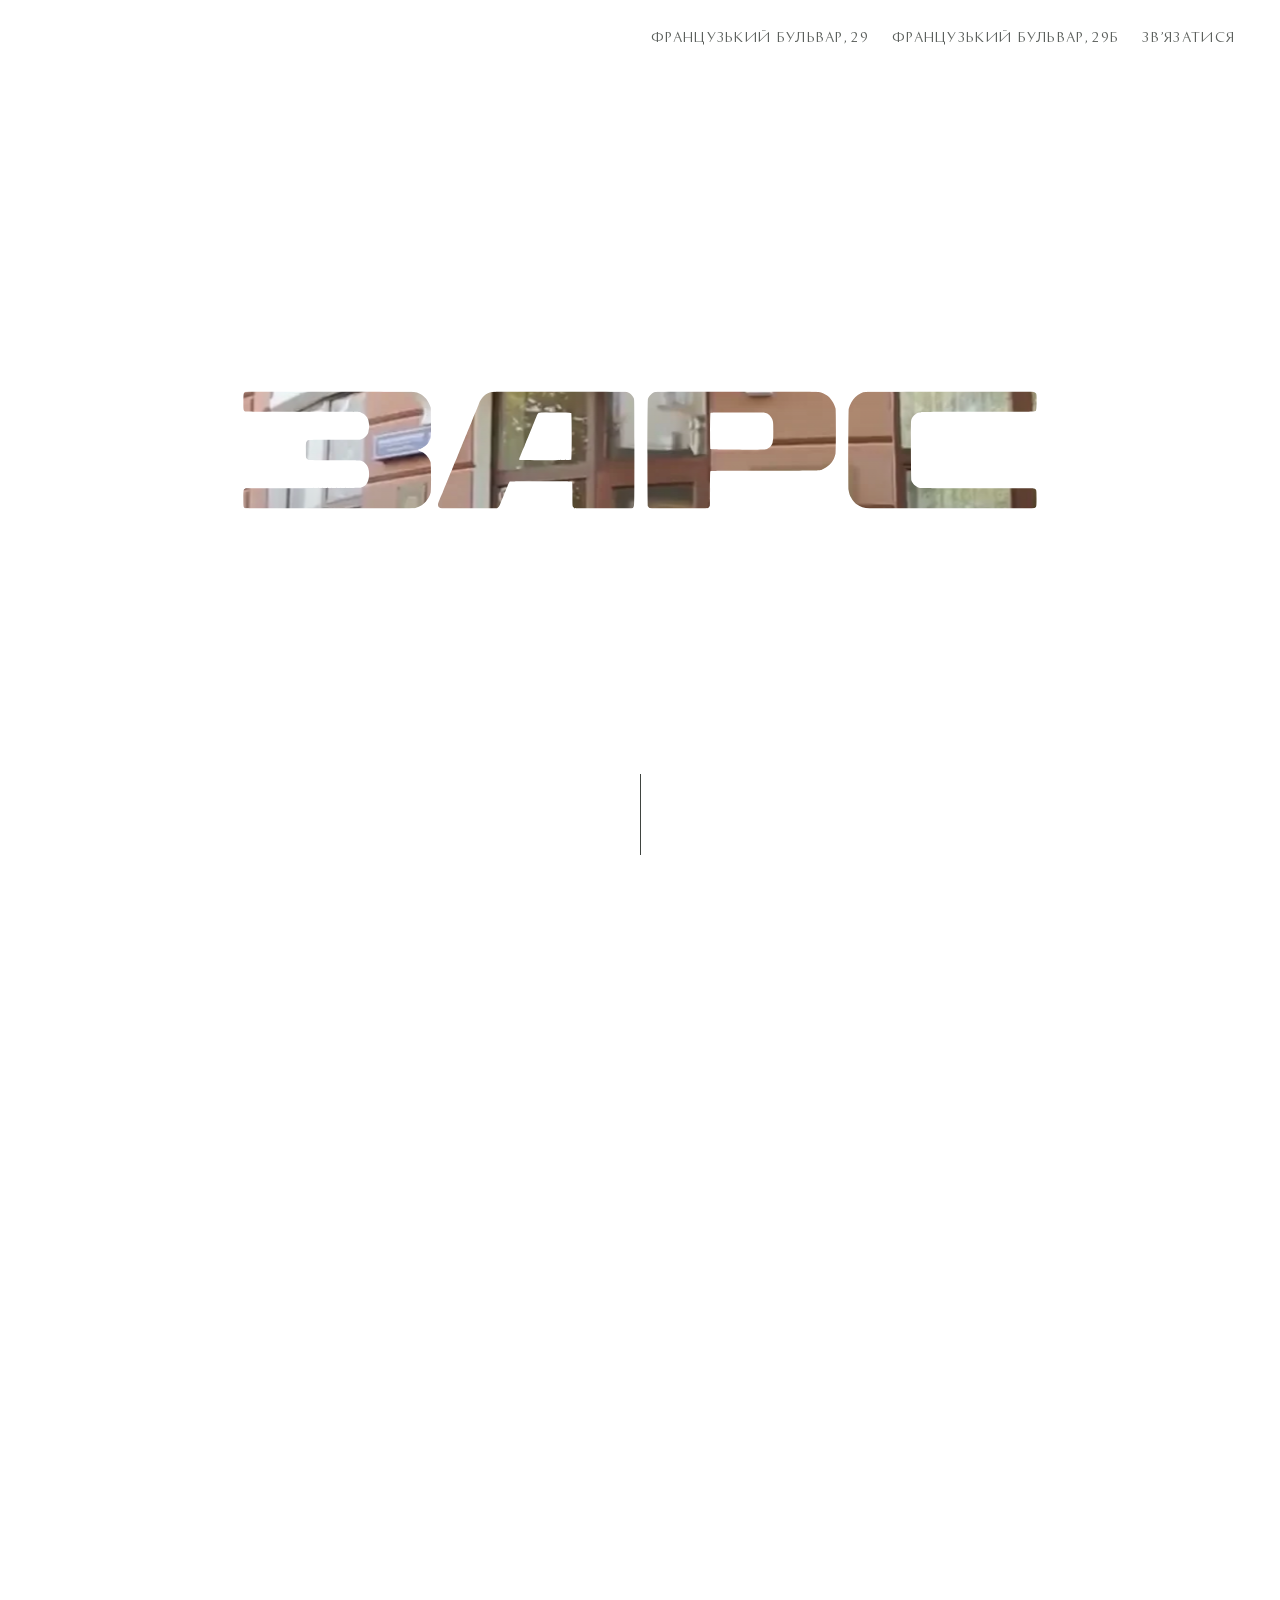
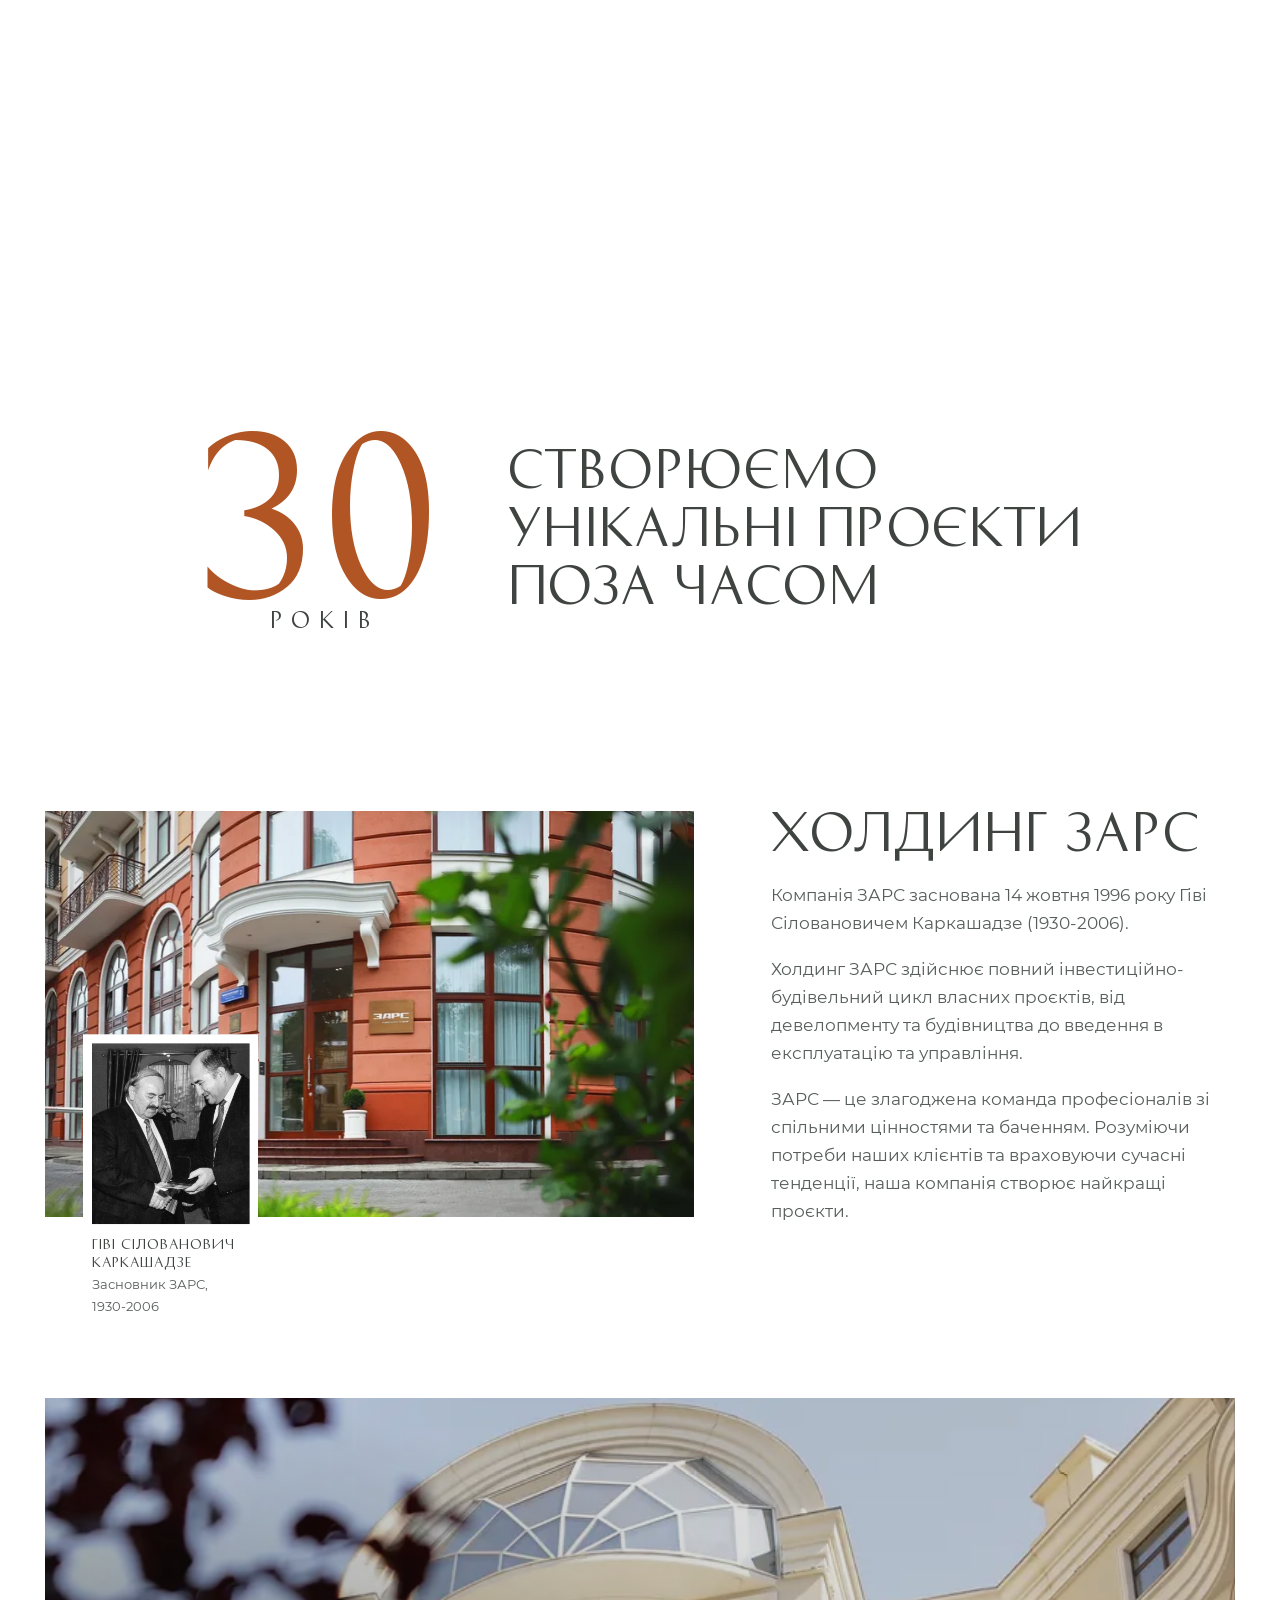
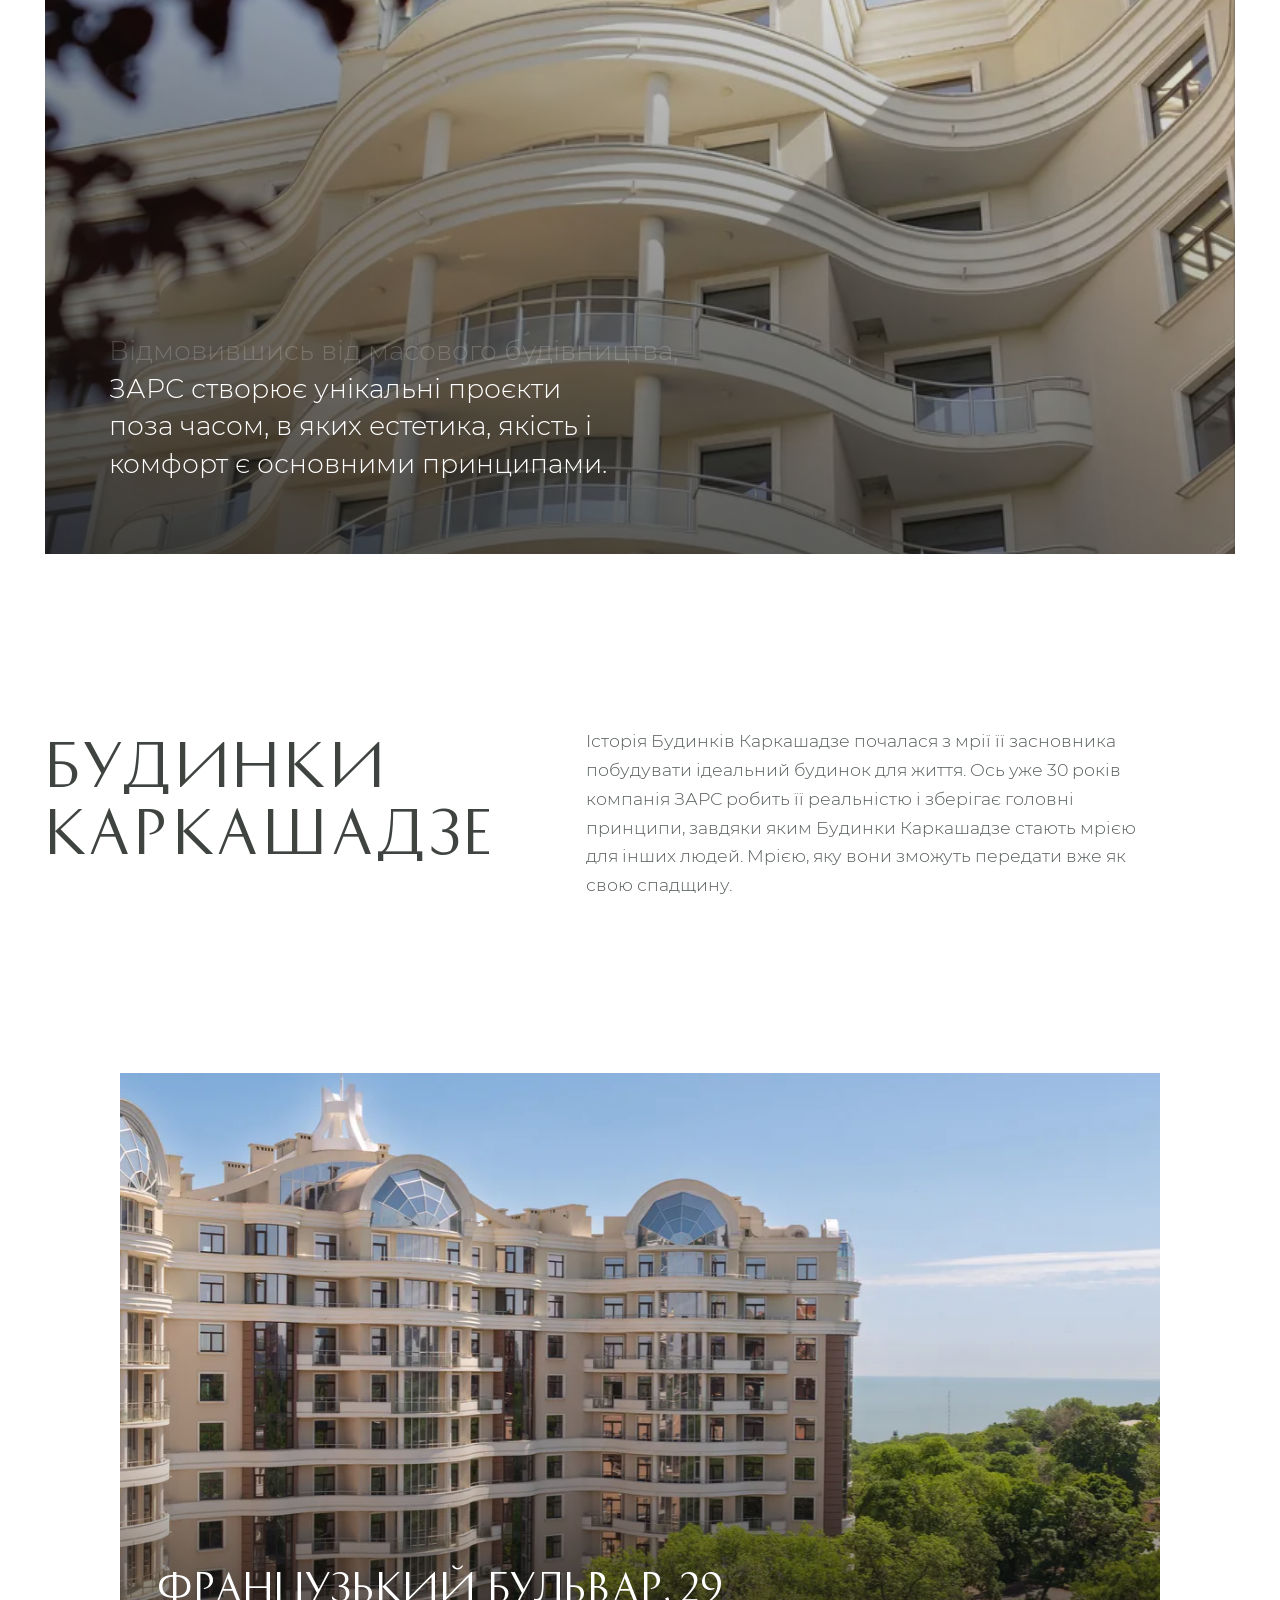
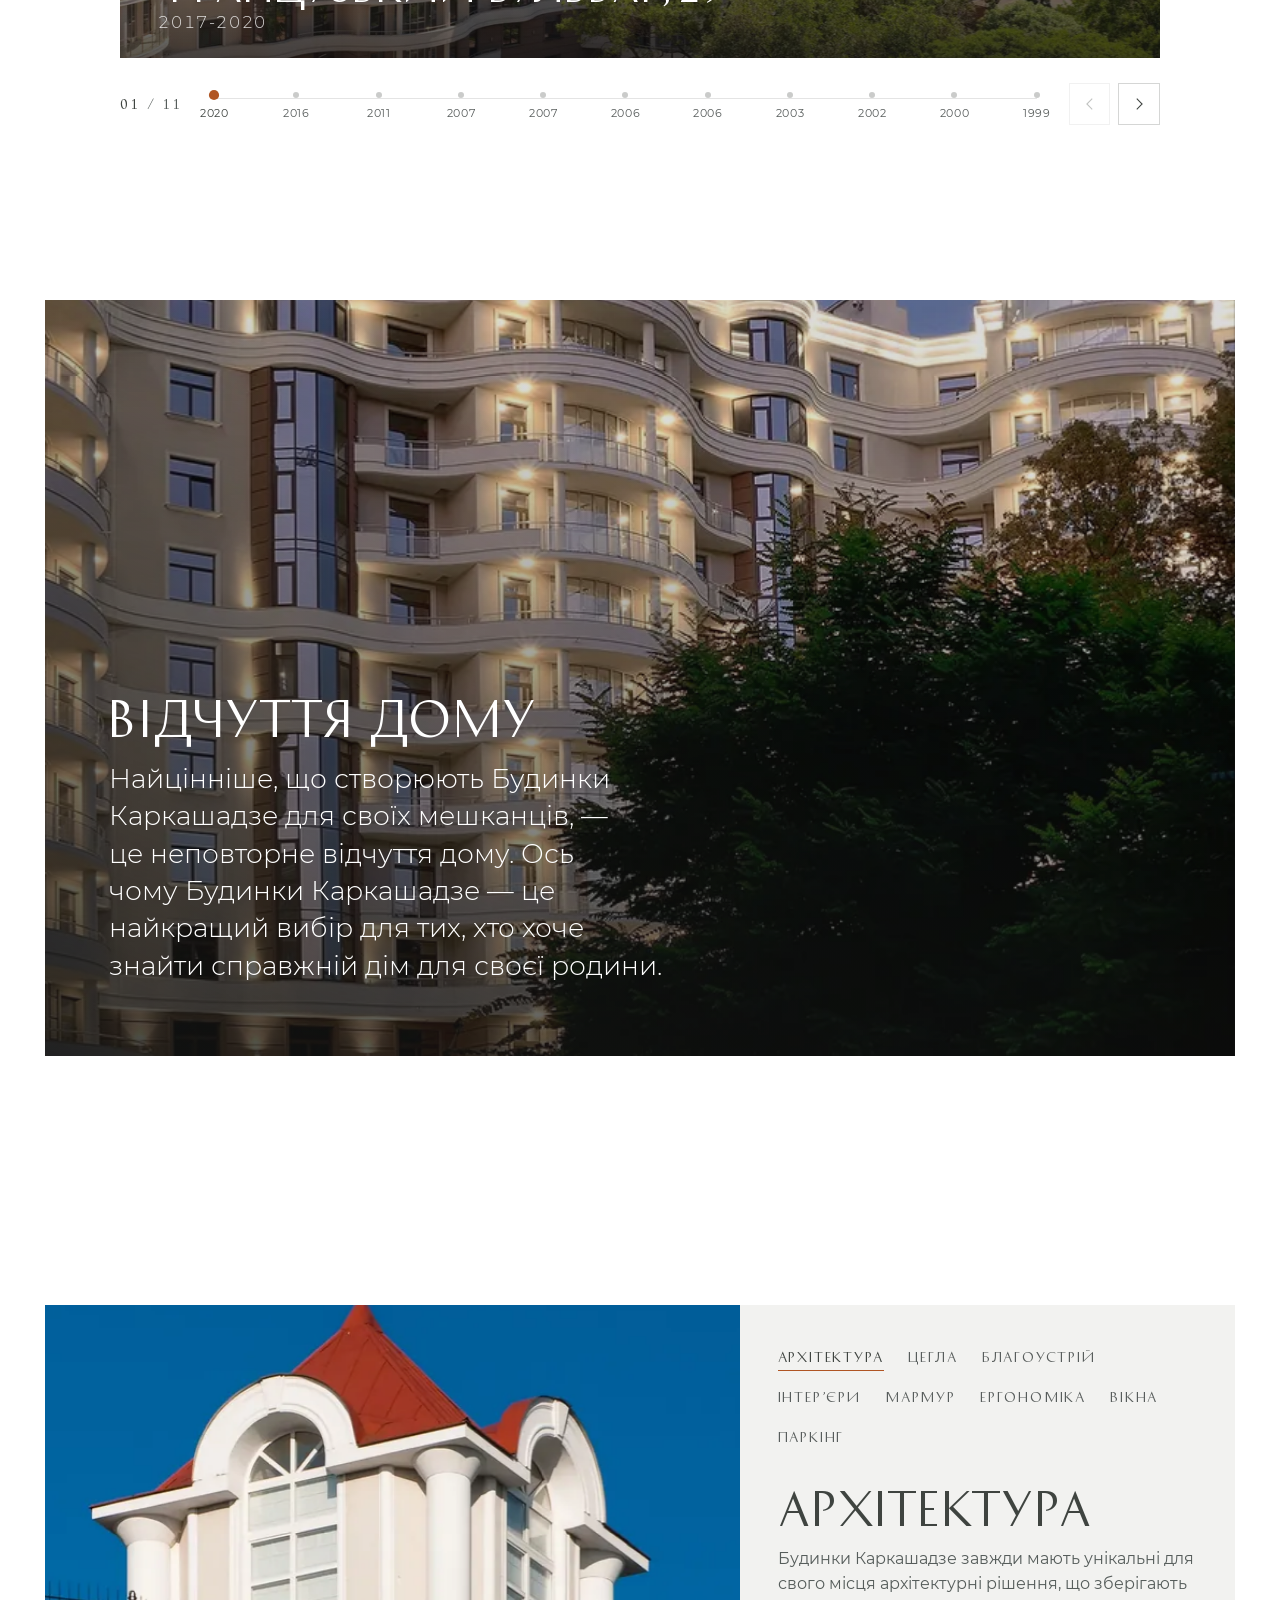
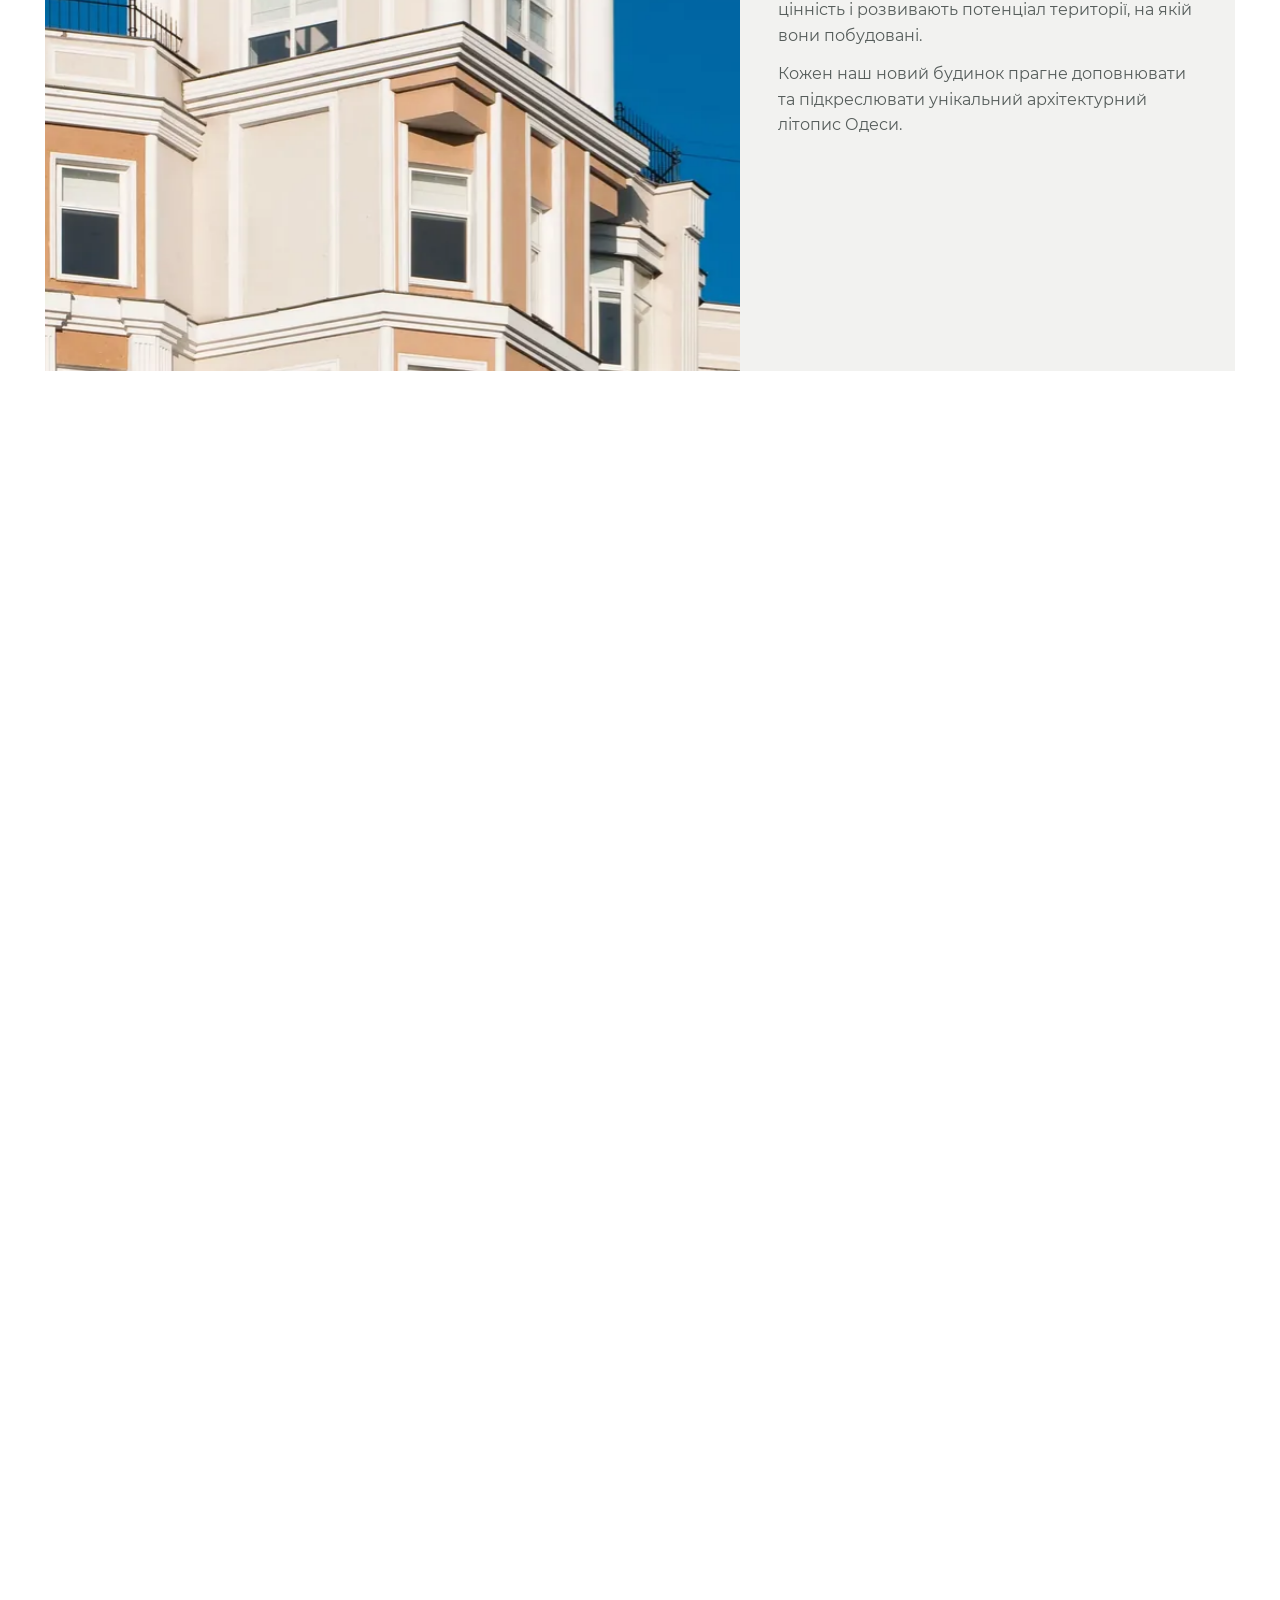
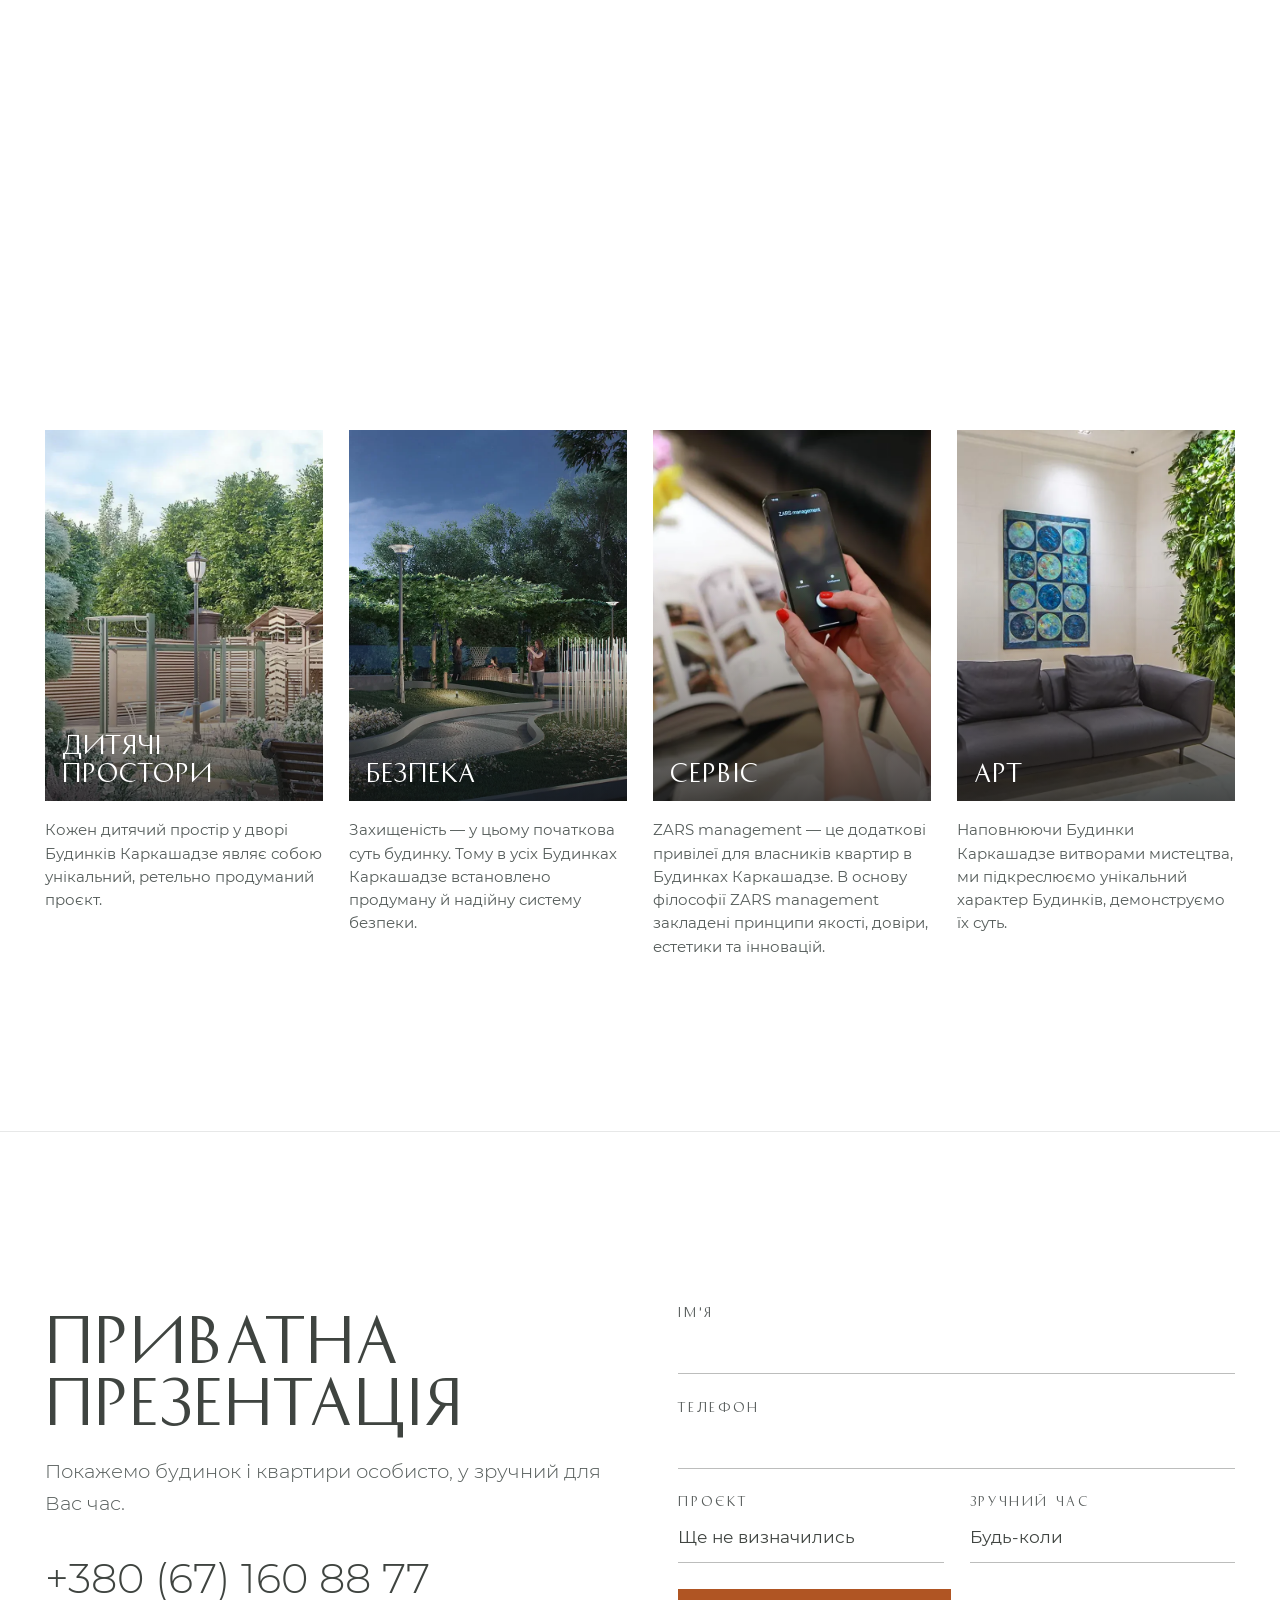
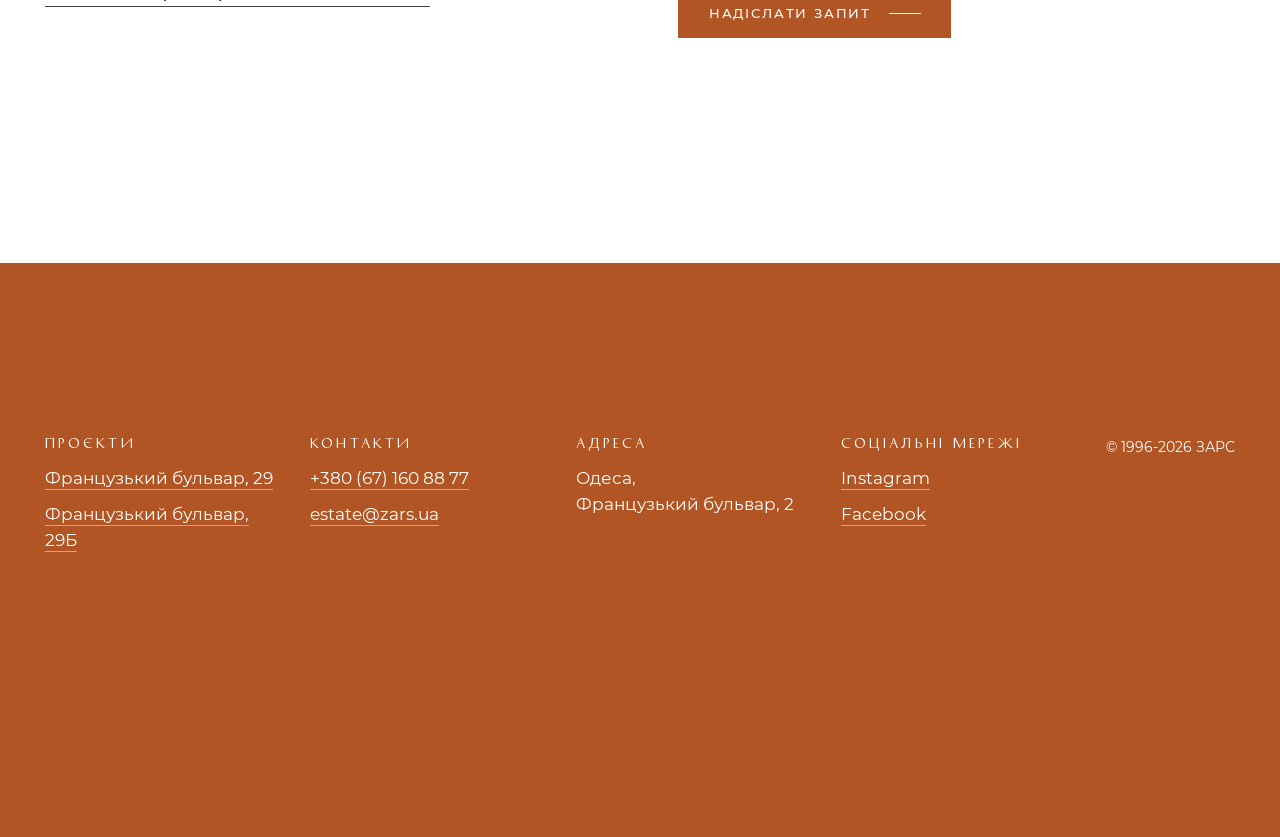
==== commit 6b12b185: "Аудит 25.10: мобільний ритм, свайп у «Дитячі простори», інтро на весь екран телефону, плавність схем" ====
--- a/mock/index.html
+++ b/mock/index.html
@@ -27,6 +27,7 @@
 <section class="d-intro" data-intro aria-label="ЗАРС">
   <div class="d-intro__media">
     <video muted playsinline loop autoplay preload="auto" poster="../assets/video/zars-intro-poster.webp">
+      <source src="../assets/video/zars-intro-portrait-1080.mp4" type="video/mp4" media="(max-width: 800px) and (orientation: portrait)">
       <source src="../assets/video/zars-intro-854.mp4" type="video/mp4" media="(max-width: 800px)">
       <source src="../assets/video/zars-intro-1600.mp4" type="video/mp4">
     </video>
--- a/mock/mock.css
+++ b/mock/mock.css
@@ -874,3 +874,39 @@
 @supports not ((backdrop-filter: blur(1px)) or (-webkit-backdrop-filter: blur(1px))) { .bar[data-stuck] { background: rgba(255, 255, 255, 0.96); } }
 @media (prefers-reduced-transparency: reduce) { .bar[data-stuck] { background: #FFFFFF; -webkit-backdrop-filter: none; backdrop-filter: none; } }
 .bar[data-menu] { -webkit-backdrop-filter: none; backdrop-filter: none; }
+.h-29 h1 + .act { margin-top: clamp(1.6rem, 3.5vh, 2.4rem); }
+/* Опис планування (пентхаус ФБ29, 22.09.2026) */
+.plans__desc { max-width: 62ch; margin: 1rem 0 0; font-size: 0.9375rem; line-height: 1.6; color: var(--ink-2); }
+
+/* Планування: перемикач «Візуалізація / Схема» (09.10.2026) */
+.plans__group { display: grid; justify-items: center; }
+.plans__group[hidden] { display: none; } /* display:grid перебивав [hidden] — усі планування малювались одночасно */
+.plans__views { display: flex; gap: 0.5rem; margin-top: 0.9rem; }
+.plans__view { padding: 0.55rem 1rem; border: 1px solid color-mix(in srgb, var(--ink) 18%, transparent); background: none; color: var(--muted);
+  font: 500 0.6875rem/1 var(--text-font); letter-spacing: 0.12em; text-transform: uppercase; cursor: pointer; transition: color 300ms, border-color 300ms, background 300ms; }
+.plans__view:hover { color: var(--ink); border-color: color-mix(in srgb, var(--ink) 38%, transparent); }
+.plans__view[aria-pressed='true'] { background: var(--brand); border-color: var(--brand); color: var(--on-brand); }
+.plans__view[hidden] { display: none; }
+/* ФБ29: вертикальні візуалізації й схеми — вище, інакше кадр виходить удвічі вужчим за рамку */
+[data-site='fb29'] .plans__stage img { width: auto; max-width: 100%; height: auto; max-height: min(60svh, 640px); }
+@media (max-width: 900px) { [data-site='fb29'] .plans__stage img { width: 100%; height: auto; max-height: none; } }
+
+/* =====================================================================
+   25.10.2026 — аудит: мобільний ритм, фокус з клавіатури, зони натискання
+   ===================================================================== */
+/* Мобільний ритм: усі відступи між блоками були у vh (10,7vh зверху + 10,7vh знизу = 180px на
+   iPhone 14, підвал 162px). На телефоні — фіксовані: ~80–88px між блоками, 72px над підвалом. */
+@media (max-width: 900px) {
+  :is([data-site='fb29b'], [data-site='fb29']) .air { padding-block: 2.75rem; }
+  :is([data-site='fb29b'], [data-site='fb29']) .perks { padding-block: 2.75rem 2.25rem; }
+  :is([data-site='fb29b'], [data-site='fb29']) .enquiry { padding-block: 2.75rem; }
+  .d-foot { padding-top: 4.5rem; }
+  .d-foot__mark { margin-top: 3.5rem; }
+  .legal { padding-block: 1.75rem; }
+}
+/* Видимий фокус для клавіатури на всіх посиланнях і кнопках (:where — нульова специфічність,
+   тож власні правила елементів, як-от .d-foot a або .perks__track, мають пріоритет). */
+:where(a, button, [tabindex], summary):focus-visible { outline: 2px solid var(--brand); outline-offset: 3px; }
+:where(.d-adv__card, .hero, .d-intro, .pan, .award) :where(a, button):focus-visible { outline-color: #FFFFFF; }
+/* Перемикач «Візуалізація / Схема» на дотикових екранах — 44px заввишки (було 31px) */
+@media (pointer: coarse) { .plans__view { min-height: 44px; } }
--- a/mock/dev.css
+++ b/mock/dev.css
@@ -217,9 +217,15 @@
 
 /* ---------- Мобільна ---------- */
 @media (max-width: 900px) {
-  [data-site='zars'] { --sp: clamp(3.5rem, 9vh, 5rem); --sp-tight: clamp(2.5rem, 6vh, 3.5rem); }
-  .d-intro { height: min(125vw, 100svh); min-height: 0; }
-  .motion .d-intro-run { height: calc(min(125vw, 100svh) * 1.85); }
+  /* 25.10.2026: на телефоні --sp-block фіксований 5rem (80px). Раніше 2,75 × 6vh = 139px між
+     кожним блоком: на високих телефонах це пів екрана порожнечі на кожному переході. Множник 2,75
+     лишається для ПК (рішення клієнта 18.09). */
+  [data-site='zars'] { --sp: clamp(3.5rem, 9vh, 5rem); --sp-tight: clamp(2.5rem, 6vh, 3.5rem); --sp-block: 5rem; }
+  /* 25.10.2026: інтро на весь екран телефону (було min(125vw, 100svh) = 488px на iPhone 14).
+     Вікно відео 4:5 залишало під собою ~360px порожнього білого, поки знак розкривався, а знак
+     стояв не по центру екрана. Тепер як на ПК: знак по центру, після розкриття відео на весь екран. */
+  .d-intro { height: 100svh; min-height: 0; }
+  .motion .d-intro-run { height: calc(100svh * 1.85); }
   .motion .d-intro__cue { bottom: 1rem; height: 3rem; }
   .d-claim__inner { flex-direction: column; align-items: flex-start; gap: clamp(1.4rem, 5vw, 2.2rem); text-align: left; }
   .d-claim__years { justify-items: start; }
@@ -243,11 +249,12 @@
   .d-adv__text p { margin-bottom: 0.55rem; font-size: 0.9375rem; line-height: 1.55; }
   .motion .d-adv__nav { display: none; }
   .motion .d-adv__card { height: 100%; max-height: 640px; }
-  /* touch-action:pan-x — явно віддаємо вертикальний жест сторінці, а не цьому горизонтальному
-     скролеру; proximity замість mandatory — снеп не хапає кожен дрібний рух. Разом це і було
-     джерелом «гіперчутливості»: mandatory-снеп на вкладеному горизонтальному скролері іноді
-     перехоплював вертикальний свайп сторінки, і скрол різко доскролював до сусіднього блоку. */
-  .d-point__list { grid-auto-flow: column; grid-template-columns: none; grid-auto-columns: 100%; gap: 1rem; overflow-x: auto; scroll-snap-type: x proximity; touch-action: pan-x; scrollbar-width: none; }
+  /* proximity замість mandatory — снеп не хапає кожен дрібний рух (mandatory-снеп іноді
+     перехоплював вертикальний свайп і різко доскролював до сусіднього блоку).
+     25.10.2026: touch-action: pan-x pan-y, НЕ pan-x. «pan-x» дозволяє браузеру ЛИШЕ горизонтальний
+     жест — свайп угору/вниз по картці (а вона займає пів екрана) не гортав сторінку зовсім:
+     замір CDP-свайпами — сторінка застрягала на цьому блоці й не доходила до форми й підвалу. */
+  .d-point__list { grid-auto-flow: column; grid-template-columns: none; grid-auto-columns: 100%; gap: 1rem; overflow-x: auto; scroll-snap-type: x proximity; touch-action: pan-x pan-y; overscroll-behavior-x: contain; scrollbar-width: none; }
   .d-point__list::-webkit-scrollbar { display: none; }
   .d-point { scroll-snap-align: start; }
   .d-points__slider { display: block; position: relative; height: 1px; margin-top: 1.4rem; background: color-mix(in srgb, var(--ink) 14%, transparent); }
